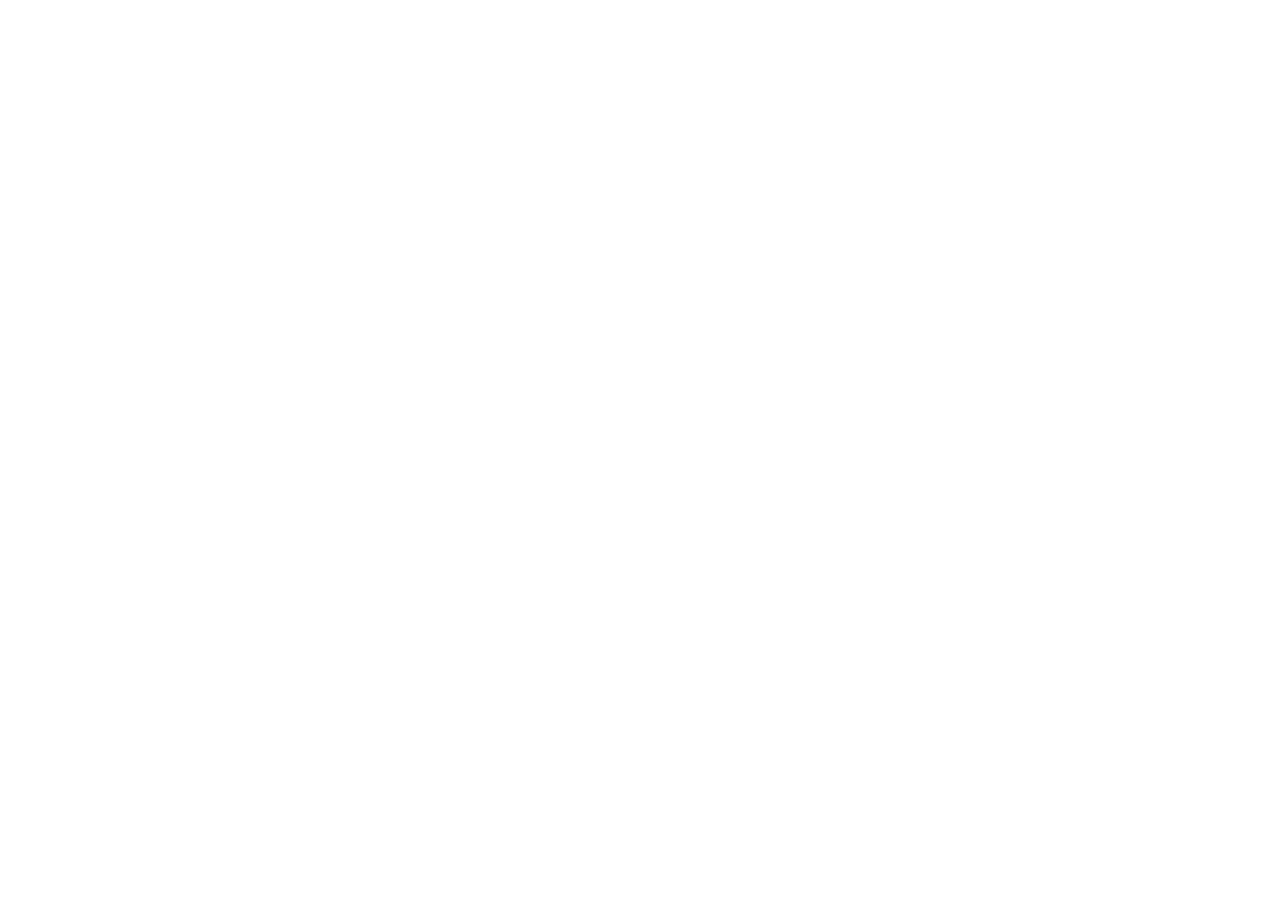
==== album.html @ b668cc01 "star?" ====
<!DOCTYPE html>
<html lang="en">
<head>
    <meta charset="UTF-8">
    <meta name="viewport" content="width=device-width, initial-scale=1.0">
    <title>Home Page</title>
    <style src="assets/css/style.css"></style>
</head>
<body>
    
</body>
</html>
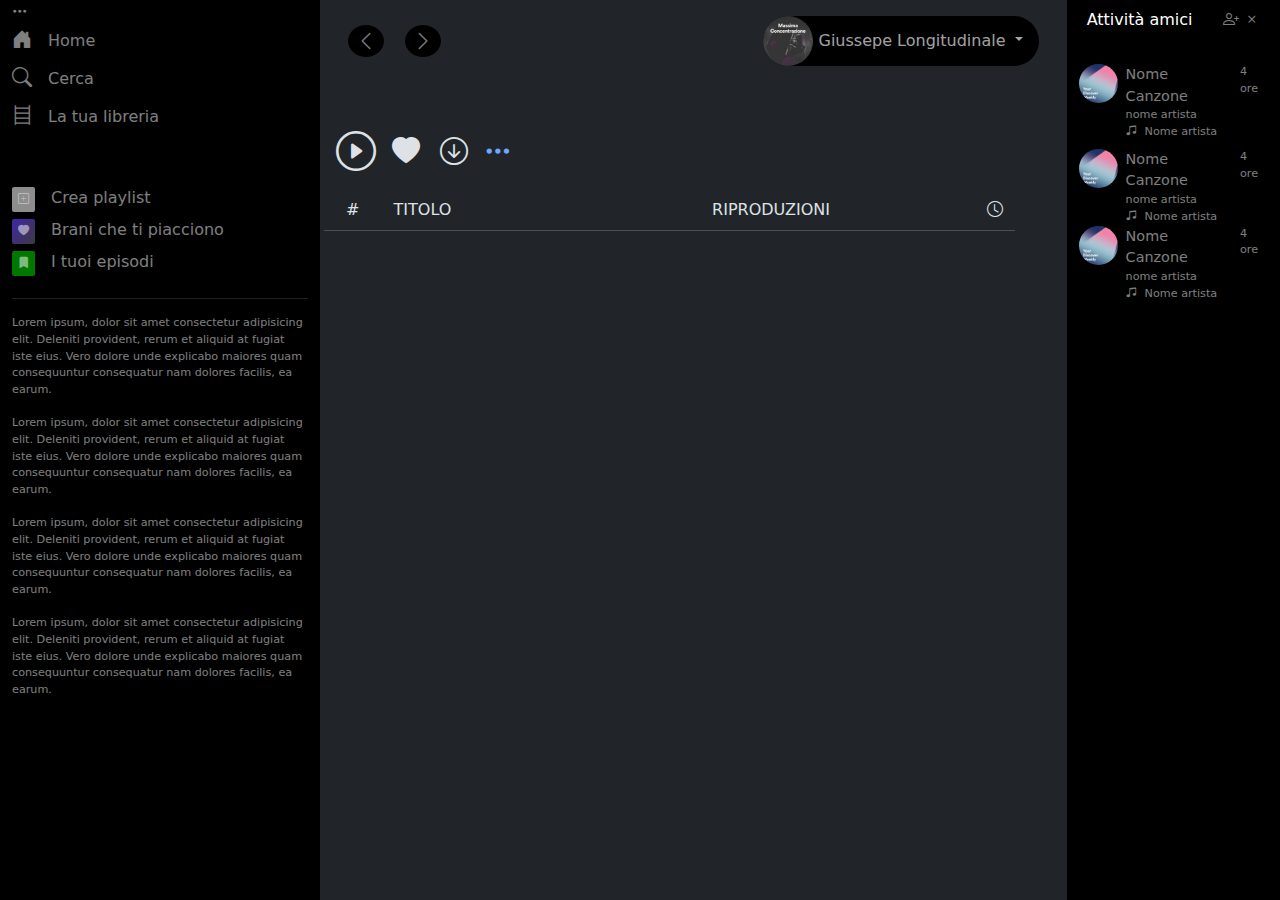
==== commit 52c65167: "push finale" ====
--- a/album.html
+++ b/album.html
@@ -1,12 +1,250 @@
 <!DOCTYPE html>
-<html lang="en">
+<html lang="en" data-bs-theme="dark">
 <head>
     <meta charset="UTF-8">
     <meta name="viewport" content="width=device-width, initial-scale=1.0">
-    <title>Home Page</title>
-    <style src="assets/css/style.css"></style>
+    <title>Album Page</title>
+    <link rel="stylesheet" href="assets/css/style.css"></link>
+    <link rel="stylesheet" href="https://cdn.jsdelivr.net/npm/bootstrap-icons@1.11.2/font/bootstrap-icons.min.css">
+    <script src="assets/js/henry.js"></script>
 </head>
 <body>
-    
-</body>
-</html>+    <div class="container-fluid">
+        <div class="row">
+            <div class="col-sm-3 d-flex flex-column bg-black text-white-50">
+                <i class="bi bi-three-dots"></i>
+
+                <div class="mb-5">
+                    <div class="mb-2">
+                        <a><i class="bi bi-house-door-fill fs-5 me-3"></i>Home</a>
+                    </div>
+                    <div class="mb-2">
+                        <a><i class="bi bi-search fs-5 me-3"></i>Cerca</a>
+                    </div>
+                    <div class="mb-2">
+                        <a><i class="bi bi-bookshelf fs-5 me-3"></i>La tua libreria</a>
+                    </div>
+                </div>
+
+                <div>
+                    <div class="mb-2">
+                        <a><i class="bi bi-plus-square fs-10 me-3 plus"></i>Crea playlist</a>
+                    </div>
+                    <div class="mb-2">
+                        <a><i class="bi bi-heart-fill fs-10 me-3 heart"></i>Brani che ti piacciono</a>
+                    </div>
+                    <div class="mb-2">
+                        <a><i class="bi bi-bookmark-fill fs-10 me-3 bookmark"></i>I tuoi episodi</a>
+                    </div>
+                </div>
+                
+                <hr>
+
+                <div class="overflow-y-scroll bg-black fs-10" style="height: 43vh">
+                    <p>Lorem ipsum, dolor sit amet consectetur adipisicing elit. Deleniti provident, rerum et aliquid at fugiat iste eius. Vero dolore unde explicabo maiores quam consequuntur consequatur nam dolores facilis, ea earum.</p>
+                    <p>Lorem ipsum, dolor sit amet consectetur adipisicing elit. Deleniti provident, rerum et aliquid at fugiat iste eius. Vero dolore unde explicabo maiores quam consequuntur consequatur nam dolores facilis, ea earum.</p>
+                    <p>Lorem ipsum, dolor sit amet consectetur adipisicing elit. Deleniti provident, rerum et aliquid at fugiat iste eius. Vero dolore unde explicabo maiores quam consequuntur consequatur nam dolores facilis, ea earum.</p>
+                    <p>Lorem ipsum, dolor sit amet consectetur adipisicing elit. Deleniti provident, rerum et aliquid at fugiat iste eius. Vero dolore unde explicabo maiores quam consequuntur consequatur nam dolores facilis, ea earum.</p>
+                    <p>Lorem ipsum, dolor sit amet consectetur adipisicing elit. Deleniti provident, rerum et aliquid at fugiat iste eius. Vero dolore unde explicabo maiores quam consequuntur consequatur nam dolores facilis, ea earum.</p>
+                    <p>Lorem ipsum, dolor sit amet consectetur adipisicing elit. Deleniti provident, rerum et aliquid at fugiat iste eius. Vero dolore unde explicabo maiores quam consequuntur consequatur nam dolores facilis, ea earum.</p>
+                </div>
+            </div>
+
+            
+           
+               
+                    
+                
+           
+            
+                    <!-- -------------------COLONNA CENTRALE--------------------------------- -->
+                        
+            <div class="col-md-7 overflow-y-scroll px-3 pt-2 albumArea" style="height: 100vh;">
+                <nav class="navbar navbar-expand-lg bg-transparent position-sticky top-0 z-0 d-none d-md-block">
+                    <div class="container-fluid">
+                        <div>
+                            <a class="navbar-brand" href="#"><i class="bi bi-chevron-left text-white-50 bg-black rounded-circle px-2 py-1"></i></a>
+                            <a class="navbar-brand" href="#"><i class="bi bi-chevron-right text-white-50 bg-black rounded-circle px-2 py-1"></i></a>
+                        </div>
+                        <ul class="navbar-nav">
+                            <li class="nav-item dropdown"> 
+                                <a class="nav-link dropdown-toggle rounded-5 bg-black p-0 pe-3" href="#" role="button" data-bs-toggle="dropdown" aria-expanded="false">
+                                    <img src="assets/imgs/main/image-3.jpg" alt="pfp" class="rounded-5" style="height: 50px; width: 50px;" >
+                                    Giussepe Longitudinale
+                                </a>
+                                <ul class="dropdown-menu bg-dark">
+                                    <li><a class="dropdown-item text-white-50" href="#">Action</a></li>
+                                    <li><a class="dropdown-item text-white-50" href="#">Another action</a></li>
+                                    <li><a class="dropdown-item text-white-50" href="#">Something else here</a></li>
+                                </ul>
+                            </li>   
+                        </ul>
+                    </div>
+                </nav>
+                <div class="albumNameArea row py-3">
+                </div>
+                <div class="d-flex my-3 fs-3 blah align-items-center">
+                    
+                        <i class="bi bi-heart-fill px-1 px-md-3"></i>
+                        <i class="bi bi-arrow-down-circle px-1 pe-md-3"></i>
+
+                        <a href="#" role="button" data-bs-toggle="dropdown" aria-expanded="false" class="d-none d-md-inline"><i class="bi bi-three-dots"></i></a>
+                        <ul class="dropdown-menu">
+                            <li><a class="dropdown-item text-white-50" href="#">Action1</a></li>
+                            <li><a class="dropdown-item text-white-50" href="#">Another action</a></li>
+                            <li><a class="dropdown-item text-white-50" href="#">Something else here</a></li>
+                        </ul>
+                        <a href="#" role="button" data-bs-toggle="dropdown" aria-expanded="false" class="d-md-none"><i class="bi bi-three-dots-vertical me-auto"></i></a>
+                    
+                    
+                        <i class="bi bi-shuffle ms-auto d-md-none pe-1 fs-2"></i>
+                        <i class="bi bi-play-circle order-md-first fs-1"></i>
+                        <i class="bi bi-pause-circle order-md-first d-none fs-1"></i>
+                    
+                </div>
+                <div class="pe-md-5">
+                    <div class="row d-none d-md-flex mb-5 border-bottom border-opacity-25 pb-2">
+                      <div class="col-md-1 text-center">
+                        #
+                      </div>
+                      <div class="col-md-5 ">
+                        TITOLO
+                      </div>
+                      <div class="col-md-3 text-end">
+                        RIPRODUZIONI
+                      </div>
+                      <div class="col-md-3 text-end">
+                        <i class="bi bi-clock"></i>
+                      </div>
+                    </div>
+                    <div class="row align-items-center g-3 songsArea">
+                        <ul class="dropdown-menu bg-body w-25">
+                            <li><a class="dropdown-item text-white-50" href="#">Action2</a></li>
+                            <li><a class="dropdown-item text-white-50" href="#">Another action</a></li>
+                            <li><a class="dropdown-item text-white-50" href="#">Something else here</a></li>
+                        </ul>
+                    </div>
+                </div>
+            </div>
+        
+
+
+                            <!-- ---------------TERZA COLONNA--------------- -->
+                            <div class="col-md-2 d-md-flex d-none flex-column bg-black text-white-50">
+                                <div class="d-flex justify-content-between p-2">
+                                    <p class="text-white">Attività amici</p>
+                                    <div>
+                                        <i class="bi bi-person-plus"></i>
+                                        <i class="bi bi-x"></i>
+                                    </div>
+                                </div>
+                
+                                <!-- -----------BOX AMICI-------------- -->
+                                <div class="d-flex my-2">
+                                    <div>
+                                        <img src="assets/imgs/search/image-1.jpeg" class="img-fluid rounded-circle" width="40px">
+                                    </div>
+                                    <div class="flex-column px-2 fs-10">
+                                        <p class="mb-0 fs-8">Nome Canzone</p>
+                                        <p class="mb-0">nome artista</p>
+                                        <i class="bi bi-music-note-beamed me-2"></i><span>Nome artista</span> 
+                                    </div>
+                                    <p class="fs-10">4 ore</p>
+                                </div>
+                                <div class="d-flex">
+                                    <div>
+                                        <img src="assets/imgs/search/image-1.jpeg" class="img-fluid rounded-circle" width="40px">
+                                    </div>
+                                    <div class="flex-column px-2 fs-10">
+                                        <p class="mb-0 fs-8">Nome Canzone</p>
+                                        <p class="mb-0">nome artista</p>
+                                        <i class="bi bi-music-note-beamed me-2"></i><span>Nome artista</span> 
+                                    </div>
+                                    <p class="fs-10">4 ore</p>
+                                </div>
+                                <div class="d-flex">
+                                    <div>
+                                        <img src="assets/imgs/search/image-1.jpeg" class="img-fluid rounded-circle" width="40px">
+                                    </div>
+                                    <div class="flex-column px-2 fs-10">
+                                        <p class="mb-0 fs-8">Nome Canzone</p>
+                                        <p class="mb-0">nome artista</p>
+                                        <i class="bi bi-music-note-beamed me-2"></i><span>Nome artista</span> 
+                                    </div>
+                                    <p class="fs-10">4 ore</p>
+                                </div>
+                
+                                
+                            </div>
+                        </div>
+                
+                
+
+        <!-- -------------------PLAY BAR INFERIORE--------------------------- -->
+        <div class="playbar row fixed-bottom align-items-center bg-secondary-subtle container-fluid d-none">
+            <div class="col-sm-3">
+                <div class="d-flex align-items-center">
+                        <div class="p-3 ">
+                            <img src="assets/imgs/search/image-1.jpeg" class="img-fluid imageCover" width="60px" height="50px">
+                        </div>
+                        <div class="flex-column p-2">
+                            <p class="m-0 pbCanzone">Nome Canzone</p>
+                            <p class="m-0 pbArtista">nome artista</p>
+                        </div>
+                    <i class="bi bi-heart p-2"></i>
+                </div>
+            </div>
+    
+            <div class="col-sm-6">
+                <div class="text-white align-items-center d-flex justify-content-center fs-3">
+                    <i class="bi bi-shuffle mx-1"></i>
+                    <i class="bi bi-skip-start-fill mx-1"></i>
+                    <i class="bi bi-play-circle mx-1 fs-1"></i>
+                    <i class="bi bi-pause-circle d-none mx-1 fs-1"></i>
+                    <i class="bi bi-skip-end-fill mx-1"></i>
+                    <i class="bi bi-repeat mx-1"></i>
+                </div>
+    
+                <div class="progress-block mb-1 text-white d-flex justify-content-between align-items-center">
+                    <div class="mr-2 songTime">0:00</div>
+                    <div class="progress w-100">
+                    <div aria-valuemax="100" aria-valuemin="0" aria-valuenow="89" class="progress-bar bg-success" role="progressbar" style="width: 44%"></div>
+                    </div>
+                    <div class="mr-2 songLength">2:59</div>
+                </div>
+    
+                
+            </div>
+    
+            <div class="col-sm-3">
+                <div class="d-flex justify-content-end p-2">
+                    <i class="bi bi-mic-fill mx-1"></i>
+                    <i class="bi bi-menu-app mx-1"></i>
+                    <i class="bi bi-pc-display mx-1"></i>
+                    <i class="bi bi-volume-down mx-1"></i>
+                    <!-- barra -->
+                    <div class="progress-block mt-1 text-white d-flex justify-content-between align-items-center w-50">
+    
+                        <div class="progress w-100">
+                        <div aria-valuemax="100" aria-valuemin="0" aria-valuenow="25" class="progress-bar bg-success" role="progressbar"></div>
+                        </div>
+                    </div>
+    
+                    <i class="bi bi-arrows-angle-expand mx-1"></i>
+                </div>
+            </div>
+        </div>  
+        </div>
+        <div class="d-flex justify-content-evenly d-md-none position-sticky bottom-0 z-0 bg-black bg-gradient">
+            <a><i class="bi bi-house-door-fill pe-3 d-block text-center"></i>Home</a>
+            <a><i class="bi bi-search pe-3 d-block text-center"></i>Cerca</a>
+            <a><i class="bi bi-bookshelf pe-3 d-block text-center"></i>La tua libreria</a>
+        </div>
+    
+    
+    <script src="../../bootstrap-5.3.2/dist/js/bootstrap.bundle.min.js"></script>
+    </body>
+    </html>
+            
+    </body>
+    </html>--- a/assets/css/style.css
+++ b/assets/css/style.css
@@ -0,0 +1,11950 @@
+@charset "UTF-8";
+.fs-7 {
+  font-size: 1rem;
+}
+
+.fs-8 {
+  font-size: 0.9rem;
+}
+
+.fs-9 {
+  font-size: 0.8rem;
+}
+
+.fs-10 {
+  font-size: 0.7rem;
+}
+
+.fs-11 {
+  font-size: 0.6rem;
+}
+
+.fs-12 {
+  font-size: 0.5rem;
+}
+
+.heart {
+  background: linear-gradient(to bottom right, #4226a7, rgba(161, 157, 173, 0.368627451));
+  padding: 6px;
+  border-radius: 2px;
+}
+
+.plus {
+  background: #8d8d8d;
+  padding: 6px;
+  border-radius: 2px;
+}
+
+.bookmark {
+  background: #007800;
+  padding: 6px;
+  border-radius: 2px;
+}
+
+.custom {
+  background: rgb(185, 185, 185);
+  background: radial-gradient(ellipse at top right, rgba(91, 91, 91, 0.98) 1%, rgb(0, 0, 0) 60%);
+}
+
+#w-custom {
+  width: 90%;
+}
+
+.custom-shadow {
+  box-shadow: 0px 0px 6px 0px #303030;
+}
+
+.bg-2c {
+  background-color: #2c2c2c;
+}
+
+.mobile-shadow {
+  background: linear-gradient(180deg, rgba(0, 0, 0, 0.6) 0%, rgb(0, 0, 0) 76%);
+}
+
+::-webkit-scrollbar {
+  width: 10px;
+}
+
+/* Track */
+::-webkit-scrollbar-track {
+  box-shadow: inset 0 0 5px transparent;
+}
+
+/* Handle */
+::-webkit-scrollbar-thumb {
+  background: #808080;
+}
+
+/* Handle on hover */
+::-webkit-scrollbar-thumb:hover {
+  background: #717171;
+}
+
+.progress.w-100 {
+  height: 1px;
+}
+
+.corpo-centrale {
+  grid-column-start: 2;
+  grid-column-end: 3;
+  grid-row-start: 1;
+  grid-row-end: 2;
+}
+
+/*!
+ * Bootstrap  v5.3.2 (https://getbootstrap.com/)
+ * Copyright 2011-2023 The Bootstrap Authors
+ * Licensed under MIT (https://github.com/twbs/bootstrap/blob/main/LICENSE)
+ */
+:root,
+[data-bs-theme=light] {
+  --bs-blue: #0d6efd;
+  --bs-indigo: #6610f2;
+  --bs-purple: #6f42c1;
+  --bs-pink: #d63384;
+  --bs-red: #dc3545;
+  --bs-orange: #fd7e14;
+  --bs-yellow: #ffc107;
+  --bs-green: #198754;
+  --bs-teal: #20c997;
+  --bs-cyan: #0dcaf0;
+  --bs-black: #000;
+  --bs-white: #fff;
+  --bs-gray: #6c757d;
+  --bs-gray-dark: #343a40;
+  --bs-gray-100: #f8f9fa;
+  --bs-gray-200: #e9ecef;
+  --bs-gray-300: #dee2e6;
+  --bs-gray-400: #ced4da;
+  --bs-gray-500: #adb5bd;
+  --bs-gray-600: #6c757d;
+  --bs-gray-700: #495057;
+  --bs-gray-800: #343a40;
+  --bs-gray-900: #212529;
+  --bs-primary: #0d6efd;
+  --bs-secondary: #6c757d;
+  --bs-success: #1ed760;
+  --bs-info: #0dcaf0;
+  --bs-warning: #ffc107;
+  --bs-danger: #dc3545;
+  --bs-light: #f8f9fa;
+  --bs-dark: #181818;
+  --bs-primary-rgb: 13, 110, 253;
+  --bs-secondary-rgb: 108, 117, 125;
+  --bs-success-rgb: 30, 215, 96;
+  --bs-info-rgb: 13, 202, 240;
+  --bs-warning-rgb: 255, 193, 7;
+  --bs-danger-rgb: 220, 53, 69;
+  --bs-light-rgb: 248, 249, 250;
+  --bs-dark-rgb: 24, 24, 24;
+  --bs-primary-text-emphasis: #052c65;
+  --bs-secondary-text-emphasis: #2b2f32;
+  --bs-success-text-emphasis: #0c5626;
+  --bs-info-text-emphasis: #055160;
+  --bs-warning-text-emphasis: #664d03;
+  --bs-danger-text-emphasis: #58151c;
+  --bs-light-text-emphasis: #495057;
+  --bs-dark-text-emphasis: #495057;
+  --bs-primary-bg-subtle: #cfe2ff;
+  --bs-secondary-bg-subtle: #e2e3e5;
+  --bs-success-bg-subtle: #d2f7df;
+  --bs-info-bg-subtle: #cff4fc;
+  --bs-warning-bg-subtle: #fff3cd;
+  --bs-danger-bg-subtle: #f8d7da;
+  --bs-light-bg-subtle: #fcfcfd;
+  --bs-dark-bg-subtle: #ced4da;
+  --bs-primary-border-subtle: #9ec5fe;
+  --bs-secondary-border-subtle: #c4c8cb;
+  --bs-success-border-subtle: #a5efbf;
+  --bs-info-border-subtle: #9eeaf9;
+  --bs-warning-border-subtle: #ffe69c;
+  --bs-danger-border-subtle: #f1aeb5;
+  --bs-light-border-subtle: #e9ecef;
+  --bs-dark-border-subtle: #adb5bd;
+  --bs-white-rgb: 255, 255, 255;
+  --bs-black-rgb: 0, 0, 0;
+  --bs-font-sans-serif: system-ui, -apple-system, "Segoe UI", Roboto, "Helvetica Neue", "Noto Sans", "Liberation Sans", Arial, sans-serif, "Apple Color Emoji", "Segoe UI Emoji", "Segoe UI Symbol", "Noto Color Emoji";
+  --bs-font-monospace: SFMono-Regular, Menlo, Monaco, Consolas, "Liberation Mono", "Courier New", monospace;
+  --bs-gradient: linear-gradient(180deg, rgba(255, 255, 255, 0.15), rgba(255, 255, 255, 0));
+  --bs-body-font-family: var(--bs-font-sans-serif);
+  --bs-body-font-size: 1rem;
+  --bs-body-font-weight: 400;
+  --bs-body-line-height: 1.5;
+  --bs-body-color: #212529;
+  --bs-body-color-rgb: 33, 37, 41;
+  --bs-body-bg: #fff;
+  --bs-body-bg-rgb: 255, 255, 255;
+  --bs-emphasis-color: #000;
+  --bs-emphasis-color-rgb: 0, 0, 0;
+  --bs-secondary-color: rgba(33, 37, 41, 0.75);
+  --bs-secondary-color-rgb: 33, 37, 41;
+  --bs-secondary-bg: #e9ecef;
+  --bs-secondary-bg-rgb: 233, 236, 239;
+  --bs-tertiary-color: rgba(33, 37, 41, 0.5);
+  --bs-tertiary-color-rgb: 33, 37, 41;
+  --bs-tertiary-bg: #f8f9fa;
+  --bs-tertiary-bg-rgb: 248, 249, 250;
+  --bs-heading-color: inherit;
+  --bs-link-color: #0d6efd;
+  --bs-link-color-rgb: 13, 110, 253;
+  --bs-link-decoration: underline;
+  --bs-link-hover-color: #0a58ca;
+  --bs-link-hover-color-rgb: 10, 88, 202;
+  --bs-code-color: #d63384;
+  --bs-highlight-color: #212529;
+  --bs-highlight-bg: #fff3cd;
+  --bs-border-width: 1px;
+  --bs-border-style: solid;
+  --bs-border-color: #dee2e6;
+  --bs-border-color-translucent: rgba(0, 0, 0, 0.175);
+  --bs-border-radius: 0.375rem;
+  --bs-border-radius-sm: 0.25rem;
+  --bs-border-radius-lg: 0.5rem;
+  --bs-border-radius-xl: 1rem;
+  --bs-border-radius-xxl: 2rem;
+  --bs-border-radius-2xl: var(--bs-border-radius-xxl);
+  --bs-border-radius-pill: 50rem;
+  --bs-box-shadow: 0 0.5rem 1rem rgba(0, 0, 0, 0.15);
+  --bs-box-shadow-sm: 0 0.125rem 0.25rem rgba(0, 0, 0, 0.075);
+  --bs-box-shadow-lg: 0 1rem 3rem rgba(0, 0, 0, 0.175);
+  --bs-box-shadow-inset: inset 0 1px 2px rgba(0, 0, 0, 0.075);
+  --bs-focus-ring-width: 0.25rem;
+  --bs-focus-ring-opacity: 0.25;
+  --bs-focus-ring-color: rgba(13, 110, 253, 0.25);
+  --bs-form-valid-color: #1ed760;
+  --bs-form-valid-border-color: #1ed760;
+  --bs-form-invalid-color: #dc3545;
+  --bs-form-invalid-border-color: #dc3545;
+}
+
+[data-bs-theme=dark] {
+  color-scheme: dark;
+  --bs-body-color: #dee2e6;
+  --bs-body-color-rgb: 222, 226, 230;
+  --bs-body-bg: #212529;
+  --bs-body-bg-rgb: 33, 37, 41;
+  --bs-emphasis-color: #fff;
+  --bs-emphasis-color-rgb: 255, 255, 255;
+  --bs-secondary-color: rgba(222, 226, 230, 0.75);
+  --bs-secondary-color-rgb: 222, 226, 230;
+  --bs-secondary-bg: #343a40;
+  --bs-secondary-bg-rgb: 52, 58, 64;
+  --bs-tertiary-color: rgba(222, 226, 230, 0.5);
+  --bs-tertiary-color-rgb: 222, 226, 230;
+  --bs-tertiary-bg: #2b3035;
+  --bs-tertiary-bg-rgb: 43, 48, 53;
+  --bs-primary-text-emphasis: #6ea8fe;
+  --bs-secondary-text-emphasis: #a7acb1;
+  --bs-success-text-emphasis: #78e7a0;
+  --bs-info-text-emphasis: #6edff6;
+  --bs-warning-text-emphasis: #ffda6a;
+  --bs-danger-text-emphasis: #ea868f;
+  --bs-light-text-emphasis: #f8f9fa;
+  --bs-dark-text-emphasis: #dee2e6;
+  --bs-primary-bg-subtle: #031633;
+  --bs-secondary-bg-subtle: #161719;
+  --bs-success-bg-subtle: #062b13;
+  --bs-info-bg-subtle: #032830;
+  --bs-warning-bg-subtle: #332701;
+  --bs-danger-bg-subtle: #2c0b0e;
+  --bs-light-bg-subtle: #343a40;
+  --bs-dark-bg-subtle: #1a1d20;
+  --bs-primary-border-subtle: #084298;
+  --bs-secondary-border-subtle: #41464b;
+  --bs-success-border-subtle: #12813a;
+  --bs-info-border-subtle: #087990;
+  --bs-warning-border-subtle: #997404;
+  --bs-danger-border-subtle: #842029;
+  --bs-light-border-subtle: #495057;
+  --bs-dark-border-subtle: #343a40;
+  --bs-heading-color: inherit;
+  --bs-link-color: #6ea8fe;
+  --bs-link-hover-color: #8bb9fe;
+  --bs-link-color-rgb: 110, 168, 254;
+  --bs-link-hover-color-rgb: 139, 185, 254;
+  --bs-code-color: #e685b5;
+  --bs-highlight-color: #dee2e6;
+  --bs-highlight-bg: #664d03;
+  --bs-border-color: #495057;
+  --bs-border-color-translucent: rgba(255, 255, 255, 0.15);
+  --bs-form-valid-color: #75b798;
+  --bs-form-valid-border-color: #75b798;
+  --bs-form-invalid-color: #ea868f;
+  --bs-form-invalid-border-color: #ea868f;
+}
+
+*,
+*::before,
+*::after {
+  box-sizing: border-box;
+}
+
+@media (prefers-reduced-motion: no-preference) {
+  :root {
+    scroll-behavior: smooth;
+  }
+}
+
+body {
+  margin: 0;
+  font-family: var(--bs-body-font-family);
+  font-size: var(--bs-body-font-size);
+  font-weight: var(--bs-body-font-weight);
+  line-height: var(--bs-body-line-height);
+  color: var(--bs-body-color);
+  text-align: var(--bs-body-text-align);
+  background-color: var(--bs-body-bg);
+  -webkit-text-size-adjust: 100%;
+  -webkit-tap-highlight-color: rgba(0, 0, 0, 0);
+}
+
+hr {
+  margin: 1rem 0;
+  color: inherit;
+  border: 0;
+  border-top: var(--bs-border-width) solid;
+  opacity: 0.25;
+}
+
+h6, .h6, h5, .h5, h4, .h4, h3, .h3, h2, .h2, h1, .h1 {
+  margin-top: 0;
+  margin-bottom: 0.5rem;
+  font-weight: 500;
+  line-height: 1.2;
+  color: var(--bs-heading-color);
+}
+
+h1, .h1 {
+  font-size: calc(1.375rem + 1.5vw);
+}
+@media (min-width: 1200px) {
+  h1, .h1 {
+    font-size: 2.5rem;
+  }
+}
+
+h2, .h2 {
+  font-size: calc(1.325rem + 0.9vw);
+}
+@media (min-width: 1200px) {
+  h2, .h2 {
+    font-size: 2rem;
+  }
+}
+
+h3, .h3 {
+  font-size: calc(1.3rem + 0.6vw);
+}
+@media (min-width: 1200px) {
+  h3, .h3 {
+    font-size: 1.75rem;
+  }
+}
+
+h4, .h4 {
+  font-size: calc(1.275rem + 0.3vw);
+}
+@media (min-width: 1200px) {
+  h4, .h4 {
+    font-size: 1.5rem;
+  }
+}
+
+h5, .h5 {
+  font-size: 1.25rem;
+}
+
+h6, .h6 {
+  font-size: 1rem;
+}
+
+p {
+  margin-top: 0;
+  margin-bottom: 1rem;
+}
+
+abbr[title] {
+  text-decoration: underline dotted;
+  cursor: help;
+  text-decoration-skip-ink: none;
+}
+
+address {
+  margin-bottom: 1rem;
+  font-style: normal;
+  line-height: inherit;
+}
+
+ol,
+ul {
+  padding-left: 2rem;
+}
+
+ol,
+ul,
+dl {
+  margin-top: 0;
+  margin-bottom: 1rem;
+}
+
+ol ol,
+ul ul,
+ol ul,
+ul ol {
+  margin-bottom: 0;
+}
+
+dt {
+  font-weight: 700;
+}
+
+dd {
+  margin-bottom: 0.5rem;
+  margin-left: 0;
+}
+
+blockquote {
+  margin: 0 0 1rem;
+}
+
+b,
+strong {
+  font-weight: bolder;
+}
+
+small, .small {
+  font-size: 0.875em;
+}
+
+mark, .mark {
+  padding: 0.1875em;
+  color: var(--bs-highlight-color);
+  background-color: var(--bs-highlight-bg);
+}
+
+sub,
+sup {
+  position: relative;
+  font-size: 0.75em;
+  line-height: 0;
+  vertical-align: baseline;
+}
+
+sub {
+  bottom: -0.25em;
+}
+
+sup {
+  top: -0.5em;
+}
+
+a {
+  color: rgba(var(--bs-link-color-rgb), var(--bs-link-opacity, 1));
+  text-decoration: underline;
+}
+a:hover {
+  --bs-link-color-rgb: var(--bs-link-hover-color-rgb);
+}
+
+a:not([href]):not([class]), a:not([href]):not([class]):hover {
+  color: inherit;
+  text-decoration: none;
+}
+
+pre,
+code,
+kbd,
+samp {
+  font-family: var(--bs-font-monospace);
+  font-size: 1em;
+}
+
+pre {
+  display: block;
+  margin-top: 0;
+  margin-bottom: 1rem;
+  overflow: auto;
+  font-size: 0.875em;
+}
+pre code {
+  font-size: inherit;
+  color: inherit;
+  word-break: normal;
+}
+
+code {
+  font-size: 0.875em;
+  color: var(--bs-code-color);
+  word-wrap: break-word;
+}
+a > code {
+  color: inherit;
+}
+
+kbd {
+  padding: 0.1875rem 0.375rem;
+  font-size: 0.875em;
+  color: var(--bs-body-bg);
+  background-color: var(--bs-body-color);
+  border-radius: 0.25rem;
+}
+kbd kbd {
+  padding: 0;
+  font-size: 1em;
+}
+
+figure {
+  margin: 0 0 1rem;
+}
+
+img,
+svg {
+  vertical-align: middle;
+}
+
+table {
+  caption-side: bottom;
+  border-collapse: collapse;
+}
+
+caption {
+  padding-top: 0.5rem;
+  padding-bottom: 0.5rem;
+  color: var(--bs-secondary-color);
+  text-align: left;
+}
+
+th {
+  text-align: inherit;
+  text-align: -webkit-match-parent;
+}
+
+thead,
+tbody,
+tfoot,
+tr,
+td,
+th {
+  border-color: inherit;
+  border-style: solid;
+  border-width: 0;
+}
+
+label {
+  display: inline-block;
+}
+
+button {
+  border-radius: 0;
+}
+
+button:focus:not(:focus-visible) {
+  outline: 0;
+}
+
+input,
+button,
+select,
+optgroup,
+textarea {
+  margin: 0;
+  font-family: inherit;
+  font-size: inherit;
+  line-height: inherit;
+}
+
+button,
+select {
+  text-transform: none;
+}
+
+[role=button] {
+  cursor: pointer;
+}
+
+select {
+  word-wrap: normal;
+}
+select:disabled {
+  opacity: 1;
+}
+
+[list]:not([type=date]):not([type=datetime-local]):not([type=month]):not([type=week]):not([type=time])::-webkit-calendar-picker-indicator {
+  display: none !important;
+}
+
+button,
+[type=button],
+[type=reset],
+[type=submit] {
+  -webkit-appearance: button;
+}
+button:not(:disabled),
+[type=button]:not(:disabled),
+[type=reset]:not(:disabled),
+[type=submit]:not(:disabled) {
+  cursor: pointer;
+}
+
+::-moz-focus-inner {
+  padding: 0;
+  border-style: none;
+}
+
+textarea {
+  resize: vertical;
+}
+
+fieldset {
+  min-width: 0;
+  padding: 0;
+  margin: 0;
+  border: 0;
+}
+
+legend {
+  float: left;
+  width: 100%;
+  padding: 0;
+  margin-bottom: 0.5rem;
+  font-size: calc(1.275rem + 0.3vw);
+  line-height: inherit;
+}
+@media (min-width: 1200px) {
+  legend {
+    font-size: 1.5rem;
+  }
+}
+legend + * {
+  clear: left;
+}
+
+::-webkit-datetime-edit-fields-wrapper,
+::-webkit-datetime-edit-text,
+::-webkit-datetime-edit-minute,
+::-webkit-datetime-edit-hour-field,
+::-webkit-datetime-edit-day-field,
+::-webkit-datetime-edit-month-field,
+::-webkit-datetime-edit-year-field {
+  padding: 0;
+}
+
+::-webkit-inner-spin-button {
+  height: auto;
+}
+
+[type=search] {
+  -webkit-appearance: textfield;
+  outline-offset: -2px;
+}
+
+/* rtl:raw:
+[type="tel"],
+[type="url"],
+[type="email"],
+[type="number"] {
+  direction: ltr;
+}
+*/
+::-webkit-search-decoration {
+  -webkit-appearance: none;
+}
+
+::-webkit-color-swatch-wrapper {
+  padding: 0;
+}
+
+::file-selector-button {
+  font: inherit;
+  -webkit-appearance: button;
+}
+
+output {
+  display: inline-block;
+}
+
+iframe {
+  border: 0;
+}
+
+summary {
+  display: list-item;
+  cursor: pointer;
+}
+
+progress {
+  vertical-align: baseline;
+}
+
+[hidden] {
+  display: none !important;
+}
+
+.lead {
+  font-size: 1.25rem;
+  font-weight: 300;
+}
+
+.display-1 {
+  font-size: calc(1.625rem + 4.5vw);
+  font-weight: 300;
+  line-height: 1.2;
+}
+@media (min-width: 1200px) {
+  .display-1 {
+    font-size: 5rem;
+  }
+}
+
+.display-2 {
+  font-size: calc(1.575rem + 3.9vw);
+  font-weight: 300;
+  line-height: 1.2;
+}
+@media (min-width: 1200px) {
+  .display-2 {
+    font-size: 4.5rem;
+  }
+}
+
+.display-3 {
+  font-size: calc(1.525rem + 3.3vw);
+  font-weight: 300;
+  line-height: 1.2;
+}
+@media (min-width: 1200px) {
+  .display-3 {
+    font-size: 4rem;
+  }
+}
+
+.display-4 {
+  font-size: calc(1.475rem + 2.7vw);
+  font-weight: 300;
+  line-height: 1.2;
+}
+@media (min-width: 1200px) {
+  .display-4 {
+    font-size: 3.5rem;
+  }
+}
+
+.display-5 {
+  font-size: calc(1.425rem + 2.1vw);
+  font-weight: 300;
+  line-height: 1.2;
+}
+@media (min-width: 1200px) {
+  .display-5 {
+    font-size: 3rem;
+  }
+}
+
+.display-6 {
+  font-size: calc(1.375rem + 1.5vw);
+  font-weight: 300;
+  line-height: 1.2;
+}
+@media (min-width: 1200px) {
+  .display-6 {
+    font-size: 2.5rem;
+  }
+}
+
+.list-unstyled {
+  padding-left: 0;
+  list-style: none;
+}
+
+.list-inline {
+  padding-left: 0;
+  list-style: none;
+}
+
+.list-inline-item {
+  display: inline-block;
+}
+.list-inline-item:not(:last-child) {
+  margin-right: 0.5rem;
+}
+
+.initialism {
+  font-size: 0.875em;
+  text-transform: uppercase;
+}
+
+.blockquote {
+  margin-bottom: 1rem;
+  font-size: 1.25rem;
+}
+.blockquote > :last-child {
+  margin-bottom: 0;
+}
+
+.blockquote-footer {
+  margin-top: -1rem;
+  margin-bottom: 1rem;
+  font-size: 0.875em;
+  color: #6c757d;
+}
+.blockquote-footer::before {
+  content: "— ";
+}
+
+.img-fluid {
+  max-width: 100%;
+  height: auto;
+}
+
+.img-thumbnail {
+  padding: 0.25rem;
+  background-color: var(--bs-body-bg);
+  border: var(--bs-border-width) solid var(--bs-border-color);
+  border-radius: var(--bs-border-radius);
+  max-width: 100%;
+  height: auto;
+}
+
+.figure {
+  display: inline-block;
+}
+
+.figure-img {
+  margin-bottom: 0.5rem;
+  line-height: 1;
+}
+
+.figure-caption {
+  font-size: 0.875em;
+  color: var(--bs-secondary-color);
+}
+
+.container,
+.container-fluid,
+.container-xxl,
+.container-xl,
+.container-lg,
+.container-md,
+.container-sm {
+  --bs-gutter-x: 1.5rem;
+  --bs-gutter-y: 0;
+  width: 100%;
+  padding-right: calc(var(--bs-gutter-x) * 0.5);
+  padding-left: calc(var(--bs-gutter-x) * 0.5);
+  margin-right: auto;
+  margin-left: auto;
+}
+
+@media (min-width: 576px) {
+  .container-sm, .container {
+    max-width: 540px;
+  }
+}
+@media (min-width: 768px) {
+  .container-md, .container-sm, .container {
+    max-width: 720px;
+  }
+}
+@media (min-width: 992px) {
+  .container-lg, .container-md, .container-sm, .container {
+    max-width: 960px;
+  }
+}
+@media (min-width: 1200px) {
+  .container-xl, .container-lg, .container-md, .container-sm, .container {
+    max-width: 1140px;
+  }
+}
+@media (min-width: 1400px) {
+  .container-xxl, .container-xl, .container-lg, .container-md, .container-sm, .container {
+    max-width: 1320px;
+  }
+}
+:root {
+  --bs-breakpoint-xs: 0;
+  --bs-breakpoint-sm: 576px;
+  --bs-breakpoint-md: 768px;
+  --bs-breakpoint-lg: 992px;
+  --bs-breakpoint-xl: 1200px;
+  --bs-breakpoint-xxl: 1400px;
+}
+
+.row {
+  --bs-gutter-x: 1.5rem;
+  --bs-gutter-y: 0;
+  display: flex;
+  flex-wrap: wrap;
+  margin-top: calc(-1 * var(--bs-gutter-y));
+  margin-right: calc(-0.5 * var(--bs-gutter-x));
+  margin-left: calc(-0.5 * var(--bs-gutter-x));
+}
+.row > * {
+  flex-shrink: 0;
+  width: 100%;
+  max-width: 100%;
+  padding-right: calc(var(--bs-gutter-x) * 0.5);
+  padding-left: calc(var(--bs-gutter-x) * 0.5);
+  margin-top: var(--bs-gutter-y);
+}
+
+.col {
+  flex: 1 0 0%;
+}
+
+.row-cols-auto > * {
+  flex: 0 0 auto;
+  width: auto;
+}
+
+.row-cols-1 > * {
+  flex: 0 0 auto;
+  width: 100%;
+}
+
+.row-cols-2 > * {
+  flex: 0 0 auto;
+  width: 50%;
+}
+
+.row-cols-3 > * {
+  flex: 0 0 auto;
+  width: 33.33333333%;
+}
+
+.row-cols-4 > * {
+  flex: 0 0 auto;
+  width: 25%;
+}
+
+.row-cols-5 > * {
+  flex: 0 0 auto;
+  width: 20%;
+}
+
+.row-cols-6 > * {
+  flex: 0 0 auto;
+  width: 16.66666667%;
+}
+
+.col-auto {
+  flex: 0 0 auto;
+  width: auto;
+}
+
+.col-1 {
+  flex: 0 0 auto;
+  width: 8.33333333%;
+}
+
+.col-2 {
+  flex: 0 0 auto;
+  width: 16.66666667%;
+}
+
+.col-3 {
+  flex: 0 0 auto;
+  width: 25%;
+}
+
+.col-4 {
+  flex: 0 0 auto;
+  width: 33.33333333%;
+}
+
+.col-5 {
+  flex: 0 0 auto;
+  width: 41.66666667%;
+}
+
+.col-6 {
+  flex: 0 0 auto;
+  width: 50%;
+}
+
+.col-7 {
+  flex: 0 0 auto;
+  width: 58.33333333%;
+}
+
+.col-8 {
+  flex: 0 0 auto;
+  width: 66.66666667%;
+}
+
+.col-9 {
+  flex: 0 0 auto;
+  width: 75%;
+}
+
+.col-10 {
+  flex: 0 0 auto;
+  width: 83.33333333%;
+}
+
+.col-11 {
+  flex: 0 0 auto;
+  width: 91.66666667%;
+}
+
+.col-12 {
+  flex: 0 0 auto;
+  width: 100%;
+}
+
+.offset-1 {
+  margin-left: 8.33333333%;
+}
+
+.offset-2 {
+  margin-left: 16.66666667%;
+}
+
+.offset-3 {
+  margin-left: 25%;
+}
+
+.offset-4 {
+  margin-left: 33.33333333%;
+}
+
+.offset-5 {
+  margin-left: 41.66666667%;
+}
+
+.offset-6 {
+  margin-left: 50%;
+}
+
+.offset-7 {
+  margin-left: 58.33333333%;
+}
+
+.offset-8 {
+  margin-left: 66.66666667%;
+}
+
+.offset-9 {
+  margin-left: 75%;
+}
+
+.offset-10 {
+  margin-left: 83.33333333%;
+}
+
+.offset-11 {
+  margin-left: 91.66666667%;
+}
+
+.g-0,
+.gx-0 {
+  --bs-gutter-x: 0;
+}
+
+.g-0,
+.gy-0 {
+  --bs-gutter-y: 0;
+}
+
+.g-1,
+.gx-1 {
+  --bs-gutter-x: 0.25rem;
+}
+
+.g-1,
+.gy-1 {
+  --bs-gutter-y: 0.25rem;
+}
+
+.g-2,
+.gx-2 {
+  --bs-gutter-x: 0.5rem;
+}
+
+.g-2,
+.gy-2 {
+  --bs-gutter-y: 0.5rem;
+}
+
+.g-3,
+.gx-3 {
+  --bs-gutter-x: 1rem;
+}
+
+.g-3,
+.gy-3 {
+  --bs-gutter-y: 1rem;
+}
+
+.g-4,
+.gx-4 {
+  --bs-gutter-x: 1.5rem;
+}
+
+.g-4,
+.gy-4 {
+  --bs-gutter-y: 1.5rem;
+}
+
+.g-5,
+.gx-5 {
+  --bs-gutter-x: 3rem;
+}
+
+.g-5,
+.gy-5 {
+  --bs-gutter-y: 3rem;
+}
+
+@media (min-width: 576px) {
+  .col-sm {
+    flex: 1 0 0%;
+  }
+  .row-cols-sm-auto > * {
+    flex: 0 0 auto;
+    width: auto;
+  }
+  .row-cols-sm-1 > * {
+    flex: 0 0 auto;
+    width: 100%;
+  }
+  .row-cols-sm-2 > * {
+    flex: 0 0 auto;
+    width: 50%;
+  }
+  .row-cols-sm-3 > * {
+    flex: 0 0 auto;
+    width: 33.33333333%;
+  }
+  .row-cols-sm-4 > * {
+    flex: 0 0 auto;
+    width: 25%;
+  }
+  .row-cols-sm-5 > * {
+    flex: 0 0 auto;
+    width: 20%;
+  }
+  .row-cols-sm-6 > * {
+    flex: 0 0 auto;
+    width: 16.66666667%;
+  }
+  .col-sm-auto {
+    flex: 0 0 auto;
+    width: auto;
+  }
+  .col-sm-1 {
+    flex: 0 0 auto;
+    width: 8.33333333%;
+  }
+  .col-sm-2 {
+    flex: 0 0 auto;
+    width: 16.66666667%;
+  }
+  .col-sm-3 {
+    flex: 0 0 auto;
+    width: 25%;
+  }
+  .col-sm-4 {
+    flex: 0 0 auto;
+    width: 33.33333333%;
+  }
+  .col-sm-5 {
+    flex: 0 0 auto;
+    width: 41.66666667%;
+  }
+  .col-sm-6 {
+    flex: 0 0 auto;
+    width: 50%;
+  }
+  .col-sm-7 {
+    flex: 0 0 auto;
+    width: 58.33333333%;
+  }
+  .col-sm-8 {
+    flex: 0 0 auto;
+    width: 66.66666667%;
+  }
+  .col-sm-9 {
+    flex: 0 0 auto;
+    width: 75%;
+  }
+  .col-sm-10 {
+    flex: 0 0 auto;
+    width: 83.33333333%;
+  }
+  .col-sm-11 {
+    flex: 0 0 auto;
+    width: 91.66666667%;
+  }
+  .col-sm-12 {
+    flex: 0 0 auto;
+    width: 100%;
+  }
+  .offset-sm-0 {
+    margin-left: 0;
+  }
+  .offset-sm-1 {
+    margin-left: 8.33333333%;
+  }
+  .offset-sm-2 {
+    margin-left: 16.66666667%;
+  }
+  .offset-sm-3 {
+    margin-left: 25%;
+  }
+  .offset-sm-4 {
+    margin-left: 33.33333333%;
+  }
+  .offset-sm-5 {
+    margin-left: 41.66666667%;
+  }
+  .offset-sm-6 {
+    margin-left: 50%;
+  }
+  .offset-sm-7 {
+    margin-left: 58.33333333%;
+  }
+  .offset-sm-8 {
+    margin-left: 66.66666667%;
+  }
+  .offset-sm-9 {
+    margin-left: 75%;
+  }
+  .offset-sm-10 {
+    margin-left: 83.33333333%;
+  }
+  .offset-sm-11 {
+    margin-left: 91.66666667%;
+  }
+  .g-sm-0,
+  .gx-sm-0 {
+    --bs-gutter-x: 0;
+  }
+  .g-sm-0,
+  .gy-sm-0 {
+    --bs-gutter-y: 0;
+  }
+  .g-sm-1,
+  .gx-sm-1 {
+    --bs-gutter-x: 0.25rem;
+  }
+  .g-sm-1,
+  .gy-sm-1 {
+    --bs-gutter-y: 0.25rem;
+  }
+  .g-sm-2,
+  .gx-sm-2 {
+    --bs-gutter-x: 0.5rem;
+  }
+  .g-sm-2,
+  .gy-sm-2 {
+    --bs-gutter-y: 0.5rem;
+  }
+  .g-sm-3,
+  .gx-sm-3 {
+    --bs-gutter-x: 1rem;
+  }
+  .g-sm-3,
+  .gy-sm-3 {
+    --bs-gutter-y: 1rem;
+  }
+  .g-sm-4,
+  .gx-sm-4 {
+    --bs-gutter-x: 1.5rem;
+  }
+  .g-sm-4,
+  .gy-sm-4 {
+    --bs-gutter-y: 1.5rem;
+  }
+  .g-sm-5,
+  .gx-sm-5 {
+    --bs-gutter-x: 3rem;
+  }
+  .g-sm-5,
+  .gy-sm-5 {
+    --bs-gutter-y: 3rem;
+  }
+}
+@media (min-width: 768px) {
+  .col-md {
+    flex: 1 0 0%;
+  }
+  .row-cols-md-auto > * {
+    flex: 0 0 auto;
+    width: auto;
+  }
+  .row-cols-md-1 > * {
+    flex: 0 0 auto;
+    width: 100%;
+  }
+  .row-cols-md-2 > * {
+    flex: 0 0 auto;
+    width: 50%;
+  }
+  .row-cols-md-3 > * {
+    flex: 0 0 auto;
+    width: 33.33333333%;
+  }
+  .row-cols-md-4 > * {
+    flex: 0 0 auto;
+    width: 25%;
+  }
+  .row-cols-md-5 > * {
+    flex: 0 0 auto;
+    width: 20%;
+  }
+  .row-cols-md-6 > * {
+    flex: 0 0 auto;
+    width: 16.66666667%;
+  }
+  .col-md-auto {
+    flex: 0 0 auto;
+    width: auto;
+  }
+  .col-md-1 {
+    flex: 0 0 auto;
+    width: 8.33333333%;
+  }
+  .col-md-2 {
+    flex: 0 0 auto;
+    width: 16.66666667%;
+  }
+  .col-md-3 {
+    flex: 0 0 auto;
+    width: 25%;
+  }
+  .col-md-4 {
+    flex: 0 0 auto;
+    width: 33.33333333%;
+  }
+  .col-md-5 {
+    flex: 0 0 auto;
+    width: 41.66666667%;
+  }
+  .col-md-6 {
+    flex: 0 0 auto;
+    width: 50%;
+  }
+  .col-md-7 {
+    flex: 0 0 auto;
+    width: 58.33333333%;
+  }
+  .col-md-8 {
+    flex: 0 0 auto;
+    width: 66.66666667%;
+  }
+  .col-md-9 {
+    flex: 0 0 auto;
+    width: 75%;
+  }
+  .col-md-10 {
+    flex: 0 0 auto;
+    width: 83.33333333%;
+  }
+  .col-md-11 {
+    flex: 0 0 auto;
+    width: 91.66666667%;
+  }
+  .col-md-12 {
+    flex: 0 0 auto;
+    width: 100%;
+  }
+  .offset-md-0 {
+    margin-left: 0;
+  }
+  .offset-md-1 {
+    margin-left: 8.33333333%;
+  }
+  .offset-md-2 {
+    margin-left: 16.66666667%;
+  }
+  .offset-md-3 {
+    margin-left: 25%;
+  }
+  .offset-md-4 {
+    margin-left: 33.33333333%;
+  }
+  .offset-md-5 {
+    margin-left: 41.66666667%;
+  }
+  .offset-md-6 {
+    margin-left: 50%;
+  }
+  .offset-md-7 {
+    margin-left: 58.33333333%;
+  }
+  .offset-md-8 {
+    margin-left: 66.66666667%;
+  }
+  .offset-md-9 {
+    margin-left: 75%;
+  }
+  .offset-md-10 {
+    margin-left: 83.33333333%;
+  }
+  .offset-md-11 {
+    margin-left: 91.66666667%;
+  }
+  .g-md-0,
+  .gx-md-0 {
+    --bs-gutter-x: 0;
+  }
+  .g-md-0,
+  .gy-md-0 {
+    --bs-gutter-y: 0;
+  }
+  .g-md-1,
+  .gx-md-1 {
+    --bs-gutter-x: 0.25rem;
+  }
+  .g-md-1,
+  .gy-md-1 {
+    --bs-gutter-y: 0.25rem;
+  }
+  .g-md-2,
+  .gx-md-2 {
+    --bs-gutter-x: 0.5rem;
+  }
+  .g-md-2,
+  .gy-md-2 {
+    --bs-gutter-y: 0.5rem;
+  }
+  .g-md-3,
+  .gx-md-3 {
+    --bs-gutter-x: 1rem;
+  }
+  .g-md-3,
+  .gy-md-3 {
+    --bs-gutter-y: 1rem;
+  }
+  .g-md-4,
+  .gx-md-4 {
+    --bs-gutter-x: 1.5rem;
+  }
+  .g-md-4,
+  .gy-md-4 {
+    --bs-gutter-y: 1.5rem;
+  }
+  .g-md-5,
+  .gx-md-5 {
+    --bs-gutter-x: 3rem;
+  }
+  .g-md-5,
+  .gy-md-5 {
+    --bs-gutter-y: 3rem;
+  }
+}
+@media (min-width: 992px) {
+  .col-lg {
+    flex: 1 0 0%;
+  }
+  .row-cols-lg-auto > * {
+    flex: 0 0 auto;
+    width: auto;
+  }
+  .row-cols-lg-1 > * {
+    flex: 0 0 auto;
+    width: 100%;
+  }
+  .row-cols-lg-2 > * {
+    flex: 0 0 auto;
+    width: 50%;
+  }
+  .row-cols-lg-3 > * {
+    flex: 0 0 auto;
+    width: 33.33333333%;
+  }
+  .row-cols-lg-4 > * {
+    flex: 0 0 auto;
+    width: 25%;
+  }
+  .row-cols-lg-5 > * {
+    flex: 0 0 auto;
+    width: 20%;
+  }
+  .row-cols-lg-6 > * {
+    flex: 0 0 auto;
+    width: 16.66666667%;
+  }
+  .col-lg-auto {
+    flex: 0 0 auto;
+    width: auto;
+  }
+  .col-lg-1 {
+    flex: 0 0 auto;
+    width: 8.33333333%;
+  }
+  .col-lg-2 {
+    flex: 0 0 auto;
+    width: 16.66666667%;
+  }
+  .col-lg-3 {
+    flex: 0 0 auto;
+    width: 25%;
+  }
+  .col-lg-4 {
+    flex: 0 0 auto;
+    width: 33.33333333%;
+  }
+  .col-lg-5 {
+    flex: 0 0 auto;
+    width: 41.66666667%;
+  }
+  .col-lg-6 {
+    flex: 0 0 auto;
+    width: 50%;
+  }
+  .col-lg-7 {
+    flex: 0 0 auto;
+    width: 58.33333333%;
+  }
+  .col-lg-8 {
+    flex: 0 0 auto;
+    width: 66.66666667%;
+  }
+  .col-lg-9 {
+    flex: 0 0 auto;
+    width: 75%;
+  }
+  .col-lg-10 {
+    flex: 0 0 auto;
+    width: 83.33333333%;
+  }
+  .col-lg-11 {
+    flex: 0 0 auto;
+    width: 91.66666667%;
+  }
+  .col-lg-12 {
+    flex: 0 0 auto;
+    width: 100%;
+  }
+  .offset-lg-0 {
+    margin-left: 0;
+  }
+  .offset-lg-1 {
+    margin-left: 8.33333333%;
+  }
+  .offset-lg-2 {
+    margin-left: 16.66666667%;
+  }
+  .offset-lg-3 {
+    margin-left: 25%;
+  }
+  .offset-lg-4 {
+    margin-left: 33.33333333%;
+  }
+  .offset-lg-5 {
+    margin-left: 41.66666667%;
+  }
+  .offset-lg-6 {
+    margin-left: 50%;
+  }
+  .offset-lg-7 {
+    margin-left: 58.33333333%;
+  }
+  .offset-lg-8 {
+    margin-left: 66.66666667%;
+  }
+  .offset-lg-9 {
+    margin-left: 75%;
+  }
+  .offset-lg-10 {
+    margin-left: 83.33333333%;
+  }
+  .offset-lg-11 {
+    margin-left: 91.66666667%;
+  }
+  .g-lg-0,
+  .gx-lg-0 {
+    --bs-gutter-x: 0;
+  }
+  .g-lg-0,
+  .gy-lg-0 {
+    --bs-gutter-y: 0;
+  }
+  .g-lg-1,
+  .gx-lg-1 {
+    --bs-gutter-x: 0.25rem;
+  }
+  .g-lg-1,
+  .gy-lg-1 {
+    --bs-gutter-y: 0.25rem;
+  }
+  .g-lg-2,
+  .gx-lg-2 {
+    --bs-gutter-x: 0.5rem;
+  }
+  .g-lg-2,
+  .gy-lg-2 {
+    --bs-gutter-y: 0.5rem;
+  }
+  .g-lg-3,
+  .gx-lg-3 {
+    --bs-gutter-x: 1rem;
+  }
+  .g-lg-3,
+  .gy-lg-3 {
+    --bs-gutter-y: 1rem;
+  }
+  .g-lg-4,
+  .gx-lg-4 {
+    --bs-gutter-x: 1.5rem;
+  }
+  .g-lg-4,
+  .gy-lg-4 {
+    --bs-gutter-y: 1.5rem;
+  }
+  .g-lg-5,
+  .gx-lg-5 {
+    --bs-gutter-x: 3rem;
+  }
+  .g-lg-5,
+  .gy-lg-5 {
+    --bs-gutter-y: 3rem;
+  }
+}
+@media (min-width: 1200px) {
+  .col-xl {
+    flex: 1 0 0%;
+  }
+  .row-cols-xl-auto > * {
+    flex: 0 0 auto;
+    width: auto;
+  }
+  .row-cols-xl-1 > * {
+    flex: 0 0 auto;
+    width: 100%;
+  }
+  .row-cols-xl-2 > * {
+    flex: 0 0 auto;
+    width: 50%;
+  }
+  .row-cols-xl-3 > * {
+    flex: 0 0 auto;
+    width: 33.33333333%;
+  }
+  .row-cols-xl-4 > * {
+    flex: 0 0 auto;
+    width: 25%;
+  }
+  .row-cols-xl-5 > * {
+    flex: 0 0 auto;
+    width: 20%;
+  }
+  .row-cols-xl-6 > * {
+    flex: 0 0 auto;
+    width: 16.66666667%;
+  }
+  .col-xl-auto {
+    flex: 0 0 auto;
+    width: auto;
+  }
+  .col-xl-1 {
+    flex: 0 0 auto;
+    width: 8.33333333%;
+  }
+  .col-xl-2 {
+    flex: 0 0 auto;
+    width: 16.66666667%;
+  }
+  .col-xl-3 {
+    flex: 0 0 auto;
+    width: 25%;
+  }
+  .col-xl-4 {
+    flex: 0 0 auto;
+    width: 33.33333333%;
+  }
+  .col-xl-5 {
+    flex: 0 0 auto;
+    width: 41.66666667%;
+  }
+  .col-xl-6 {
+    flex: 0 0 auto;
+    width: 50%;
+  }
+  .col-xl-7 {
+    flex: 0 0 auto;
+    width: 58.33333333%;
+  }
+  .col-xl-8 {
+    flex: 0 0 auto;
+    width: 66.66666667%;
+  }
+  .col-xl-9 {
+    flex: 0 0 auto;
+    width: 75%;
+  }
+  .col-xl-10 {
+    flex: 0 0 auto;
+    width: 83.33333333%;
+  }
+  .col-xl-11 {
+    flex: 0 0 auto;
+    width: 91.66666667%;
+  }
+  .col-xl-12 {
+    flex: 0 0 auto;
+    width: 100%;
+  }
+  .offset-xl-0 {
+    margin-left: 0;
+  }
+  .offset-xl-1 {
+    margin-left: 8.33333333%;
+  }
+  .offset-xl-2 {
+    margin-left: 16.66666667%;
+  }
+  .offset-xl-3 {
+    margin-left: 25%;
+  }
+  .offset-xl-4 {
+    margin-left: 33.33333333%;
+  }
+  .offset-xl-5 {
+    margin-left: 41.66666667%;
+  }
+  .offset-xl-6 {
+    margin-left: 50%;
+  }
+  .offset-xl-7 {
+    margin-left: 58.33333333%;
+  }
+  .offset-xl-8 {
+    margin-left: 66.66666667%;
+  }
+  .offset-xl-9 {
+    margin-left: 75%;
+  }
+  .offset-xl-10 {
+    margin-left: 83.33333333%;
+  }
+  .offset-xl-11 {
+    margin-left: 91.66666667%;
+  }
+  .g-xl-0,
+  .gx-xl-0 {
+    --bs-gutter-x: 0;
+  }
+  .g-xl-0,
+  .gy-xl-0 {
+    --bs-gutter-y: 0;
+  }
+  .g-xl-1,
+  .gx-xl-1 {
+    --bs-gutter-x: 0.25rem;
+  }
+  .g-xl-1,
+  .gy-xl-1 {
+    --bs-gutter-y: 0.25rem;
+  }
+  .g-xl-2,
+  .gx-xl-2 {
+    --bs-gutter-x: 0.5rem;
+  }
+  .g-xl-2,
+  .gy-xl-2 {
+    --bs-gutter-y: 0.5rem;
+  }
+  .g-xl-3,
+  .gx-xl-3 {
+    --bs-gutter-x: 1rem;
+  }
+  .g-xl-3,
+  .gy-xl-3 {
+    --bs-gutter-y: 1rem;
+  }
+  .g-xl-4,
+  .gx-xl-4 {
+    --bs-gutter-x: 1.5rem;
+  }
+  .g-xl-4,
+  .gy-xl-4 {
+    --bs-gutter-y: 1.5rem;
+  }
+  .g-xl-5,
+  .gx-xl-5 {
+    --bs-gutter-x: 3rem;
+  }
+  .g-xl-5,
+  .gy-xl-5 {
+    --bs-gutter-y: 3rem;
+  }
+}
+@media (min-width: 1400px) {
+  .col-xxl {
+    flex: 1 0 0%;
+  }
+  .row-cols-xxl-auto > * {
+    flex: 0 0 auto;
+    width: auto;
+  }
+  .row-cols-xxl-1 > * {
+    flex: 0 0 auto;
+    width: 100%;
+  }
+  .row-cols-xxl-2 > * {
+    flex: 0 0 auto;
+    width: 50%;
+  }
+  .row-cols-xxl-3 > * {
+    flex: 0 0 auto;
+    width: 33.33333333%;
+  }
+  .row-cols-xxl-4 > * {
+    flex: 0 0 auto;
+    width: 25%;
+  }
+  .row-cols-xxl-5 > * {
+    flex: 0 0 auto;
+    width: 20%;
+  }
+  .row-cols-xxl-6 > * {
+    flex: 0 0 auto;
+    width: 16.66666667%;
+  }
+  .col-xxl-auto {
+    flex: 0 0 auto;
+    width: auto;
+  }
+  .col-xxl-1 {
+    flex: 0 0 auto;
+    width: 8.33333333%;
+  }
+  .col-xxl-2 {
+    flex: 0 0 auto;
+    width: 16.66666667%;
+  }
+  .col-xxl-3 {
+    flex: 0 0 auto;
+    width: 25%;
+  }
+  .col-xxl-4 {
+    flex: 0 0 auto;
+    width: 33.33333333%;
+  }
+  .col-xxl-5 {
+    flex: 0 0 auto;
+    width: 41.66666667%;
+  }
+  .col-xxl-6 {
+    flex: 0 0 auto;
+    width: 50%;
+  }
+  .col-xxl-7 {
+    flex: 0 0 auto;
+    width: 58.33333333%;
+  }
+  .col-xxl-8 {
+    flex: 0 0 auto;
+    width: 66.66666667%;
+  }
+  .col-xxl-9 {
+    flex: 0 0 auto;
+    width: 75%;
+  }
+  .col-xxl-10 {
+    flex: 0 0 auto;
+    width: 83.33333333%;
+  }
+  .col-xxl-11 {
+    flex: 0 0 auto;
+    width: 91.66666667%;
+  }
+  .col-xxl-12 {
+    flex: 0 0 auto;
+    width: 100%;
+  }
+  .offset-xxl-0 {
+    margin-left: 0;
+  }
+  .offset-xxl-1 {
+    margin-left: 8.33333333%;
+  }
+  .offset-xxl-2 {
+    margin-left: 16.66666667%;
+  }
+  .offset-xxl-3 {
+    margin-left: 25%;
+  }
+  .offset-xxl-4 {
+    margin-left: 33.33333333%;
+  }
+  .offset-xxl-5 {
+    margin-left: 41.66666667%;
+  }
+  .offset-xxl-6 {
+    margin-left: 50%;
+  }
+  .offset-xxl-7 {
+    margin-left: 58.33333333%;
+  }
+  .offset-xxl-8 {
+    margin-left: 66.66666667%;
+  }
+  .offset-xxl-9 {
+    margin-left: 75%;
+  }
+  .offset-xxl-10 {
+    margin-left: 83.33333333%;
+  }
+  .offset-xxl-11 {
+    margin-left: 91.66666667%;
+  }
+  .g-xxl-0,
+  .gx-xxl-0 {
+    --bs-gutter-x: 0;
+  }
+  .g-xxl-0,
+  .gy-xxl-0 {
+    --bs-gutter-y: 0;
+  }
+  .g-xxl-1,
+  .gx-xxl-1 {
+    --bs-gutter-x: 0.25rem;
+  }
+  .g-xxl-1,
+  .gy-xxl-1 {
+    --bs-gutter-y: 0.25rem;
+  }
+  .g-xxl-2,
+  .gx-xxl-2 {
+    --bs-gutter-x: 0.5rem;
+  }
+  .g-xxl-2,
+  .gy-xxl-2 {
+    --bs-gutter-y: 0.5rem;
+  }
+  .g-xxl-3,
+  .gx-xxl-3 {
+    --bs-gutter-x: 1rem;
+  }
+  .g-xxl-3,
+  .gy-xxl-3 {
+    --bs-gutter-y: 1rem;
+  }
+  .g-xxl-4,
+  .gx-xxl-4 {
+    --bs-gutter-x: 1.5rem;
+  }
+  .g-xxl-4,
+  .gy-xxl-4 {
+    --bs-gutter-y: 1.5rem;
+  }
+  .g-xxl-5,
+  .gx-xxl-5 {
+    --bs-gutter-x: 3rem;
+  }
+  .g-xxl-5,
+  .gy-xxl-5 {
+    --bs-gutter-y: 3rem;
+  }
+}
+.table {
+  --bs-table-color-type: initial;
+  --bs-table-bg-type: initial;
+  --bs-table-color-state: initial;
+  --bs-table-bg-state: initial;
+  --bs-table-color: var(--bs-emphasis-color);
+  --bs-table-bg: var(--bs-body-bg);
+  --bs-table-border-color: var(--bs-border-color);
+  --bs-table-accent-bg: transparent;
+  --bs-table-striped-color: var(--bs-emphasis-color);
+  --bs-table-striped-bg: rgba(var(--bs-emphasis-color-rgb), 0.05);
+  --bs-table-active-color: var(--bs-emphasis-color);
+  --bs-table-active-bg: rgba(var(--bs-emphasis-color-rgb), 0.1);
+  --bs-table-hover-color: var(--bs-emphasis-color);
+  --bs-table-hover-bg: rgba(var(--bs-emphasis-color-rgb), 0.075);
+  width: 100%;
+  margin-bottom: 1rem;
+  vertical-align: top;
+  border-color: var(--bs-table-border-color);
+}
+.table > :not(caption) > * > * {
+  padding: 0.5rem 0.5rem;
+  color: var(--bs-table-color-state, var(--bs-table-color-type, var(--bs-table-color)));
+  background-color: var(--bs-table-bg);
+  border-bottom-width: var(--bs-border-width);
+  box-shadow: inset 0 0 0 9999px var(--bs-table-bg-state, var(--bs-table-bg-type, var(--bs-table-accent-bg)));
+}
+.table > tbody {
+  vertical-align: inherit;
+}
+.table > thead {
+  vertical-align: bottom;
+}
+
+.table-group-divider {
+  border-top: calc(var(--bs-border-width) * 2) solid currentcolor;
+}
+
+.caption-top {
+  caption-side: top;
+}
+
+.table-sm > :not(caption) > * > * {
+  padding: 0.25rem 0.25rem;
+}
+
+.table-bordered > :not(caption) > * {
+  border-width: var(--bs-border-width) 0;
+}
+.table-bordered > :not(caption) > * > * {
+  border-width: 0 var(--bs-border-width);
+}
+
+.table-borderless > :not(caption) > * > * {
+  border-bottom-width: 0;
+}
+.table-borderless > :not(:first-child) {
+  border-top-width: 0;
+}
+
+.table-striped > tbody > tr:nth-of-type(odd) > * {
+  --bs-table-color-type: var(--bs-table-striped-color);
+  --bs-table-bg-type: var(--bs-table-striped-bg);
+}
+
+.table-striped-columns > :not(caption) > tr > :nth-child(even) {
+  --bs-table-color-type: var(--bs-table-striped-color);
+  --bs-table-bg-type: var(--bs-table-striped-bg);
+}
+
+.table-active {
+  --bs-table-color-state: var(--bs-table-active-color);
+  --bs-table-bg-state: var(--bs-table-active-bg);
+}
+
+.table-hover > tbody > tr:hover > * {
+  --bs-table-color-state: var(--bs-table-hover-color);
+  --bs-table-bg-state: var(--bs-table-hover-bg);
+}
+
+.table-primary {
+  --bs-table-color: #000;
+  --bs-table-bg: #cfe2ff;
+  --bs-table-border-color: #a6b5cc;
+  --bs-table-striped-bg: #c5d7f2;
+  --bs-table-striped-color: #000;
+  --bs-table-active-bg: #bacbe6;
+  --bs-table-active-color: #000;
+  --bs-table-hover-bg: #bfd1ec;
+  --bs-table-hover-color: #000;
+  color: var(--bs-table-color);
+  border-color: var(--bs-table-border-color);
+}
+
+.table-secondary {
+  --bs-table-color: #000;
+  --bs-table-bg: #e2e3e5;
+  --bs-table-border-color: #b5b6b7;
+  --bs-table-striped-bg: #d7d8da;
+  --bs-table-striped-color: #000;
+  --bs-table-active-bg: #cbccce;
+  --bs-table-active-color: #000;
+  --bs-table-hover-bg: #d1d2d4;
+  --bs-table-hover-color: #000;
+  color: var(--bs-table-color);
+  border-color: var(--bs-table-border-color);
+}
+
+.table-success {
+  --bs-table-color: #000;
+  --bs-table-bg: #d2f7df;
+  --bs-table-border-color: #a8c6b2;
+  --bs-table-striped-bg: #c8ebd4;
+  --bs-table-striped-color: #000;
+  --bs-table-active-bg: #bddec9;
+  --bs-table-active-color: #000;
+  --bs-table-hover-bg: #c2e4ce;
+  --bs-table-hover-color: #000;
+  color: var(--bs-table-color);
+  border-color: var(--bs-table-border-color);
+}
+
+.table-info {
+  --bs-table-color: #000;
+  --bs-table-bg: #cff4fc;
+  --bs-table-border-color: #a6c3ca;
+  --bs-table-striped-bg: #c5e8ef;
+  --bs-table-striped-color: #000;
+  --bs-table-active-bg: #badce3;
+  --bs-table-active-color: #000;
+  --bs-table-hover-bg: #bfe2e9;
+  --bs-table-hover-color: #000;
+  color: var(--bs-table-color);
+  border-color: var(--bs-table-border-color);
+}
+
+.table-warning {
+  --bs-table-color: #000;
+  --bs-table-bg: #fff3cd;
+  --bs-table-border-color: #ccc2a4;
+  --bs-table-striped-bg: #f2e7c3;
+  --bs-table-striped-color: #000;
+  --bs-table-active-bg: #e6dbb9;
+  --bs-table-active-color: #000;
+  --bs-table-hover-bg: #ece1be;
+  --bs-table-hover-color: #000;
+  color: var(--bs-table-color);
+  border-color: var(--bs-table-border-color);
+}
+
+.table-danger {
+  --bs-table-color: #000;
+  --bs-table-bg: #f8d7da;
+  --bs-table-border-color: #c6acae;
+  --bs-table-striped-bg: #eccccf;
+  --bs-table-striped-color: #000;
+  --bs-table-active-bg: #dfc2c4;
+  --bs-table-active-color: #000;
+  --bs-table-hover-bg: #e5c7ca;
+  --bs-table-hover-color: #000;
+  color: var(--bs-table-color);
+  border-color: var(--bs-table-border-color);
+}
+
+.table-light {
+  --bs-table-color: #000;
+  --bs-table-bg: #f8f9fa;
+  --bs-table-border-color: #c6c7c8;
+  --bs-table-striped-bg: #ecedee;
+  --bs-table-striped-color: #000;
+  --bs-table-active-bg: #dfe0e1;
+  --bs-table-active-color: #000;
+  --bs-table-hover-bg: #e5e6e7;
+  --bs-table-hover-color: #000;
+  color: var(--bs-table-color);
+  border-color: var(--bs-table-border-color);
+}
+
+.table-dark {
+  --bs-table-color: #fff;
+  --bs-table-bg: #181818;
+  --bs-table-border-color: #464646;
+  --bs-table-striped-bg: #242424;
+  --bs-table-striped-color: #fff;
+  --bs-table-active-bg: #2f2f2f;
+  --bs-table-active-color: #fff;
+  --bs-table-hover-bg: #292929;
+  --bs-table-hover-color: #fff;
+  color: var(--bs-table-color);
+  border-color: var(--bs-table-border-color);
+}
+
+.table-responsive {
+  overflow-x: auto;
+  -webkit-overflow-scrolling: touch;
+}
+
+@media (max-width: 575.98px) {
+  .table-responsive-sm {
+    overflow-x: auto;
+    -webkit-overflow-scrolling: touch;
+  }
+}
+@media (max-width: 767.98px) {
+  .table-responsive-md {
+    overflow-x: auto;
+    -webkit-overflow-scrolling: touch;
+  }
+}
+@media (max-width: 991.98px) {
+  .table-responsive-lg {
+    overflow-x: auto;
+    -webkit-overflow-scrolling: touch;
+  }
+}
+@media (max-width: 1199.98px) {
+  .table-responsive-xl {
+    overflow-x: auto;
+    -webkit-overflow-scrolling: touch;
+  }
+}
+@media (max-width: 1399.98px) {
+  .table-responsive-xxl {
+    overflow-x: auto;
+    -webkit-overflow-scrolling: touch;
+  }
+}
+.form-label {
+  margin-bottom: 0.5rem;
+}
+
+.col-form-label {
+  padding-top: calc(0.375rem + var(--bs-border-width));
+  padding-bottom: calc(0.375rem + var(--bs-border-width));
+  margin-bottom: 0;
+  font-size: inherit;
+  line-height: 1.5;
+}
+
+.col-form-label-lg {
+  padding-top: calc(0.5rem + var(--bs-border-width));
+  padding-bottom: calc(0.5rem + var(--bs-border-width));
+  font-size: 1.25rem;
+}
+
+.col-form-label-sm {
+  padding-top: calc(0.25rem + var(--bs-border-width));
+  padding-bottom: calc(0.25rem + var(--bs-border-width));
+  font-size: 0.875rem;
+}
+
+.form-text {
+  margin-top: 0.25rem;
+  font-size: 0.875em;
+  color: var(--bs-secondary-color);
+}
+
+.form-control {
+  display: block;
+  width: 100%;
+  padding: 0.375rem 0.75rem;
+  font-size: 1rem;
+  font-weight: 400;
+  line-height: 1.5;
+  color: var(--bs-body-color);
+  appearance: none;
+  background-color: var(--bs-body-bg);
+  background-clip: padding-box;
+  border: var(--bs-border-width) solid var(--bs-border-color);
+  border-radius: var(--bs-border-radius);
+  transition: border-color 0.15s ease-in-out, box-shadow 0.15s ease-in-out;
+}
+@media (prefers-reduced-motion: reduce) {
+  .form-control {
+    transition: none;
+  }
+}
+.form-control[type=file] {
+  overflow: hidden;
+}
+.form-control[type=file]:not(:disabled):not([readonly]) {
+  cursor: pointer;
+}
+.form-control:focus {
+  color: var(--bs-body-color);
+  background-color: var(--bs-body-bg);
+  border-color: #86b7fe;
+  outline: 0;
+  box-shadow: 0 0 0 0.25rem rgba(13, 110, 253, 0.25);
+}
+.form-control::-webkit-date-and-time-value {
+  min-width: 85px;
+  height: 1.5em;
+  margin: 0;
+}
+.form-control::-webkit-datetime-edit {
+  display: block;
+  padding: 0;
+}
+.form-control::placeholder {
+  color: var(--bs-secondary-color);
+  opacity: 1;
+}
+.form-control:disabled {
+  background-color: var(--bs-secondary-bg);
+  opacity: 1;
+}
+.form-control::file-selector-button {
+  padding: 0.375rem 0.75rem;
+  margin: -0.375rem -0.75rem;
+  margin-inline-end: 0.75rem;
+  color: var(--bs-body-color);
+  background-color: var(--bs-tertiary-bg);
+  pointer-events: none;
+  border-color: inherit;
+  border-style: solid;
+  border-width: 0;
+  border-inline-end-width: var(--bs-border-width);
+  border-radius: 0;
+  transition: color 0.15s ease-in-out, background-color 0.15s ease-in-out, border-color 0.15s ease-in-out, box-shadow 0.15s ease-in-out;
+}
+@media (prefers-reduced-motion: reduce) {
+  .form-control::file-selector-button {
+    transition: none;
+  }
+}
+.form-control:hover:not(:disabled):not([readonly])::file-selector-button {
+  background-color: var(--bs-secondary-bg);
+}
+
+.form-control-plaintext {
+  display: block;
+  width: 100%;
+  padding: 0.375rem 0;
+  margin-bottom: 0;
+  line-height: 1.5;
+  color: var(--bs-body-color);
+  background-color: transparent;
+  border: solid transparent;
+  border-width: var(--bs-border-width) 0;
+}
+.form-control-plaintext:focus {
+  outline: 0;
+}
+.form-control-plaintext.form-control-sm, .form-control-plaintext.form-control-lg {
+  padding-right: 0;
+  padding-left: 0;
+}
+
+.form-control-sm {
+  min-height: calc(1.5em + 0.5rem + calc(var(--bs-border-width) * 2));
+  padding: 0.25rem 0.5rem;
+  font-size: 0.875rem;
+  border-radius: var(--bs-border-radius-sm);
+}
+.form-control-sm::file-selector-button {
+  padding: 0.25rem 0.5rem;
+  margin: -0.25rem -0.5rem;
+  margin-inline-end: 0.5rem;
+}
+
+.form-control-lg {
+  min-height: calc(1.5em + 1rem + calc(var(--bs-border-width) * 2));
+  padding: 0.5rem 1rem;
+  font-size: 1.25rem;
+  border-radius: var(--bs-border-radius-lg);
+}
+.form-control-lg::file-selector-button {
+  padding: 0.5rem 1rem;
+  margin: -0.5rem -1rem;
+  margin-inline-end: 1rem;
+}
+
+textarea.form-control {
+  min-height: calc(1.5em + 0.75rem + calc(var(--bs-border-width) * 2));
+}
+textarea.form-control-sm {
+  min-height: calc(1.5em + 0.5rem + calc(var(--bs-border-width) * 2));
+}
+textarea.form-control-lg {
+  min-height: calc(1.5em + 1rem + calc(var(--bs-border-width) * 2));
+}
+
+.form-control-color {
+  width: 3rem;
+  height: calc(1.5em + 0.75rem + calc(var(--bs-border-width) * 2));
+  padding: 0.375rem;
+}
+.form-control-color:not(:disabled):not([readonly]) {
+  cursor: pointer;
+}
+.form-control-color::-moz-color-swatch {
+  border: 0 !important;
+  border-radius: var(--bs-border-radius);
+}
+.form-control-color::-webkit-color-swatch {
+  border: 0 !important;
+  border-radius: var(--bs-border-radius);
+}
+.form-control-color.form-control-sm {
+  height: calc(1.5em + 0.5rem + calc(var(--bs-border-width) * 2));
+}
+.form-control-color.form-control-lg {
+  height: calc(1.5em + 1rem + calc(var(--bs-border-width) * 2));
+}
+
+.form-select {
+  --bs-form-select-bg-img: url("data:image/svg+xml,%3csvg xmlns='http://www.w3.org/2000/svg' viewBox='0 0 16 16'%3e%3cpath fill='none' stroke='%23343a40' stroke-linecap='round' stroke-linejoin='round' stroke-width='2' d='m2 5 6 6 6-6'/%3e%3c/svg%3e");
+  display: block;
+  width: 100%;
+  padding: 0.375rem 2.25rem 0.375rem 0.75rem;
+  font-size: 1rem;
+  font-weight: 400;
+  line-height: 1.5;
+  color: var(--bs-body-color);
+  appearance: none;
+  background-color: var(--bs-body-bg);
+  background-image: var(--bs-form-select-bg-img), var(--bs-form-select-bg-icon, none);
+  background-repeat: no-repeat;
+  background-position: right 0.75rem center;
+  background-size: 16px 12px;
+  border: var(--bs-border-width) solid var(--bs-border-color);
+  border-radius: var(--bs-border-radius);
+  transition: border-color 0.15s ease-in-out, box-shadow 0.15s ease-in-out;
+}
+@media (prefers-reduced-motion: reduce) {
+  .form-select {
+    transition: none;
+  }
+}
+.form-select:focus {
+  border-color: #86b7fe;
+  outline: 0;
+  box-shadow: 0 0 0 0.25rem rgba(13, 110, 253, 0.25);
+}
+.form-select[multiple], .form-select[size]:not([size="1"]) {
+  padding-right: 0.75rem;
+  background-image: none;
+}
+.form-select:disabled {
+  background-color: var(--bs-secondary-bg);
+}
+.form-select:-moz-focusring {
+  color: transparent;
+  text-shadow: 0 0 0 var(--bs-body-color);
+}
+
+.form-select-sm {
+  padding-top: 0.25rem;
+  padding-bottom: 0.25rem;
+  padding-left: 0.5rem;
+  font-size: 0.875rem;
+  border-radius: var(--bs-border-radius-sm);
+}
+
+.form-select-lg {
+  padding-top: 0.5rem;
+  padding-bottom: 0.5rem;
+  padding-left: 1rem;
+  font-size: 1.25rem;
+  border-radius: var(--bs-border-radius-lg);
+}
+
+[data-bs-theme=dark] .form-select {
+  --bs-form-select-bg-img: url("data:image/svg+xml,%3csvg xmlns='http://www.w3.org/2000/svg' viewBox='0 0 16 16'%3e%3cpath fill='none' stroke='%23dee2e6' stroke-linecap='round' stroke-linejoin='round' stroke-width='2' d='m2 5 6 6 6-6'/%3e%3c/svg%3e");
+}
+
+.form-check {
+  display: block;
+  min-height: 1.5rem;
+  padding-left: 1.5em;
+  margin-bottom: 0.125rem;
+}
+.form-check .form-check-input {
+  float: left;
+  margin-left: -1.5em;
+}
+
+.form-check-reverse {
+  padding-right: 1.5em;
+  padding-left: 0;
+  text-align: right;
+}
+.form-check-reverse .form-check-input {
+  float: right;
+  margin-right: -1.5em;
+  margin-left: 0;
+}
+
+.form-check-input {
+  --bs-form-check-bg: var(--bs-body-bg);
+  flex-shrink: 0;
+  width: 1em;
+  height: 1em;
+  margin-top: 0.25em;
+  vertical-align: top;
+  appearance: none;
+  background-color: var(--bs-form-check-bg);
+  background-image: var(--bs-form-check-bg-image);
+  background-repeat: no-repeat;
+  background-position: center;
+  background-size: contain;
+  border: var(--bs-border-width) solid var(--bs-border-color);
+  print-color-adjust: exact;
+}
+.form-check-input[type=checkbox] {
+  border-radius: 0.25em;
+}
+.form-check-input[type=radio] {
+  border-radius: 50%;
+}
+.form-check-input:active {
+  filter: brightness(90%);
+}
+.form-check-input:focus {
+  border-color: #86b7fe;
+  outline: 0;
+  box-shadow: 0 0 0 0.25rem rgba(13, 110, 253, 0.25);
+}
+.form-check-input:checked {
+  background-color: #0d6efd;
+  border-color: #0d6efd;
+}
+.form-check-input:checked[type=checkbox] {
+  --bs-form-check-bg-image: url("data:image/svg+xml,%3csvg xmlns='http://www.w3.org/2000/svg' viewBox='0 0 20 20'%3e%3cpath fill='none' stroke='%23fff' stroke-linecap='round' stroke-linejoin='round' stroke-width='3' d='m6 10 3 3 6-6'/%3e%3c/svg%3e");
+}
+.form-check-input:checked[type=radio] {
+  --bs-form-check-bg-image: url("data:image/svg+xml,%3csvg xmlns='http://www.w3.org/2000/svg' viewBox='-4 -4 8 8'%3e%3ccircle r='2' fill='%23fff'/%3e%3c/svg%3e");
+}
+.form-check-input[type=checkbox]:indeterminate {
+  background-color: #0d6efd;
+  border-color: #0d6efd;
+  --bs-form-check-bg-image: url("data:image/svg+xml,%3csvg xmlns='http://www.w3.org/2000/svg' viewBox='0 0 20 20'%3e%3cpath fill='none' stroke='%23fff' stroke-linecap='round' stroke-linejoin='round' stroke-width='3' d='M6 10h8'/%3e%3c/svg%3e");
+}
+.form-check-input:disabled {
+  pointer-events: none;
+  filter: none;
+  opacity: 0.5;
+}
+.form-check-input[disabled] ~ .form-check-label, .form-check-input:disabled ~ .form-check-label {
+  cursor: default;
+  opacity: 0.5;
+}
+
+.form-switch {
+  padding-left: 2.5em;
+}
+.form-switch .form-check-input {
+  --bs-form-switch-bg: url("data:image/svg+xml,%3csvg xmlns='http://www.w3.org/2000/svg' viewBox='-4 -4 8 8'%3e%3ccircle r='3' fill='rgba%280, 0, 0, 0.25%29'/%3e%3c/svg%3e");
+  width: 2em;
+  margin-left: -2.5em;
+  background-image: var(--bs-form-switch-bg);
+  background-position: left center;
+  border-radius: 2em;
+  transition: background-position 0.15s ease-in-out;
+}
+@media (prefers-reduced-motion: reduce) {
+  .form-switch .form-check-input {
+    transition: none;
+  }
+}
+.form-switch .form-check-input:focus {
+  --bs-form-switch-bg: url("data:image/svg+xml,%3csvg xmlns='http://www.w3.org/2000/svg' viewBox='-4 -4 8 8'%3e%3ccircle r='3' fill='%2386b7fe'/%3e%3c/svg%3e");
+}
+.form-switch .form-check-input:checked {
+  background-position: right center;
+  --bs-form-switch-bg: url("data:image/svg+xml,%3csvg xmlns='http://www.w3.org/2000/svg' viewBox='-4 -4 8 8'%3e%3ccircle r='3' fill='%23fff'/%3e%3c/svg%3e");
+}
+.form-switch.form-check-reverse {
+  padding-right: 2.5em;
+  padding-left: 0;
+}
+.form-switch.form-check-reverse .form-check-input {
+  margin-right: -2.5em;
+  margin-left: 0;
+}
+
+.form-check-inline {
+  display: inline-block;
+  margin-right: 1rem;
+}
+
+.btn-check {
+  position: absolute;
+  clip: rect(0, 0, 0, 0);
+  pointer-events: none;
+}
+.btn-check[disabled] + .btn, .btn-check:disabled + .btn {
+  pointer-events: none;
+  filter: none;
+  opacity: 0.65;
+}
+
+[data-bs-theme=dark] .form-switch .form-check-input:not(:checked):not(:focus) {
+  --bs-form-switch-bg: url("data:image/svg+xml,%3csvg xmlns='http://www.w3.org/2000/svg' viewBox='-4 -4 8 8'%3e%3ccircle r='3' fill='rgba%28255, 255, 255, 0.25%29'/%3e%3c/svg%3e");
+}
+
+.form-range {
+  width: 100%;
+  height: 1.5rem;
+  padding: 0;
+  appearance: none;
+  background-color: transparent;
+}
+.form-range:focus {
+  outline: 0;
+}
+.form-range:focus::-webkit-slider-thumb {
+  box-shadow: 0 0 0 1px #fff, 0 0 0 0.25rem rgba(13, 110, 253, 0.25);
+}
+.form-range:focus::-moz-range-thumb {
+  box-shadow: 0 0 0 1px #fff, 0 0 0 0.25rem rgba(13, 110, 253, 0.25);
+}
+.form-range::-moz-focus-outer {
+  border: 0;
+}
+.form-range::-webkit-slider-thumb {
+  width: 1rem;
+  height: 1rem;
+  margin-top: -0.25rem;
+  appearance: none;
+  background-color: #0d6efd;
+  border: 0;
+  border-radius: 1rem;
+  transition: background-color 0.15s ease-in-out, border-color 0.15s ease-in-out, box-shadow 0.15s ease-in-out;
+}
+@media (prefers-reduced-motion: reduce) {
+  .form-range::-webkit-slider-thumb {
+    transition: none;
+  }
+}
+.form-range::-webkit-slider-thumb:active {
+  background-color: #b6d4fe;
+}
+.form-range::-webkit-slider-runnable-track {
+  width: 100%;
+  height: 0.5rem;
+  color: transparent;
+  cursor: pointer;
+  background-color: var(--bs-secondary-bg);
+  border-color: transparent;
+  border-radius: 1rem;
+}
+.form-range::-moz-range-thumb {
+  width: 1rem;
+  height: 1rem;
+  appearance: none;
+  background-color: #0d6efd;
+  border: 0;
+  border-radius: 1rem;
+  transition: background-color 0.15s ease-in-out, border-color 0.15s ease-in-out, box-shadow 0.15s ease-in-out;
+}
+@media (prefers-reduced-motion: reduce) {
+  .form-range::-moz-range-thumb {
+    transition: none;
+  }
+}
+.form-range::-moz-range-thumb:active {
+  background-color: #b6d4fe;
+}
+.form-range::-moz-range-track {
+  width: 100%;
+  height: 0.5rem;
+  color: transparent;
+  cursor: pointer;
+  background-color: var(--bs-secondary-bg);
+  border-color: transparent;
+  border-radius: 1rem;
+}
+.form-range:disabled {
+  pointer-events: none;
+}
+.form-range:disabled::-webkit-slider-thumb {
+  background-color: var(--bs-secondary-color);
+}
+.form-range:disabled::-moz-range-thumb {
+  background-color: var(--bs-secondary-color);
+}
+
+.form-floating {
+  position: relative;
+}
+.form-floating > .form-control,
+.form-floating > .form-control-plaintext,
+.form-floating > .form-select {
+  height: calc(3.5rem + calc(var(--bs-border-width) * 2));
+  min-height: calc(3.5rem + calc(var(--bs-border-width) * 2));
+  line-height: 1.25;
+}
+.form-floating > label {
+  position: absolute;
+  top: 0;
+  left: 0;
+  z-index: 2;
+  height: 100%;
+  padding: 1rem 0.75rem;
+  overflow: hidden;
+  text-align: start;
+  text-overflow: ellipsis;
+  white-space: nowrap;
+  pointer-events: none;
+  border: var(--bs-border-width) solid transparent;
+  transform-origin: 0 0;
+  transition: opacity 0.1s ease-in-out, transform 0.1s ease-in-out;
+}
+@media (prefers-reduced-motion: reduce) {
+  .form-floating > label {
+    transition: none;
+  }
+}
+.form-floating > .form-control,
+.form-floating > .form-control-plaintext {
+  padding: 1rem 0.75rem;
+}
+.form-floating > .form-control::placeholder,
+.form-floating > .form-control-plaintext::placeholder {
+  color: transparent;
+}
+.form-floating > .form-control:focus, .form-floating > .form-control:not(:placeholder-shown),
+.form-floating > .form-control-plaintext:focus,
+.form-floating > .form-control-plaintext:not(:placeholder-shown) {
+  padding-top: 1.625rem;
+  padding-bottom: 0.625rem;
+}
+.form-floating > .form-control:-webkit-autofill,
+.form-floating > .form-control-plaintext:-webkit-autofill {
+  padding-top: 1.625rem;
+  padding-bottom: 0.625rem;
+}
+.form-floating > .form-select {
+  padding-top: 1.625rem;
+  padding-bottom: 0.625rem;
+}
+.form-floating > .form-control:focus ~ label,
+.form-floating > .form-control:not(:placeholder-shown) ~ label,
+.form-floating > .form-control-plaintext ~ label,
+.form-floating > .form-select ~ label {
+  color: rgba(var(--bs-body-color-rgb), 0.65);
+  transform: scale(0.85) translateY(-0.5rem) translateX(0.15rem);
+}
+.form-floating > .form-control:focus ~ label::after,
+.form-floating > .form-control:not(:placeholder-shown) ~ label::after,
+.form-floating > .form-control-plaintext ~ label::after,
+.form-floating > .form-select ~ label::after {
+  position: absolute;
+  inset: 1rem 0.375rem;
+  z-index: -1;
+  height: 1.5em;
+  content: "";
+  background-color: var(--bs-body-bg);
+  border-radius: var(--bs-border-radius);
+}
+.form-floating > .form-control:-webkit-autofill ~ label {
+  color: rgba(var(--bs-body-color-rgb), 0.65);
+  transform: scale(0.85) translateY(-0.5rem) translateX(0.15rem);
+}
+.form-floating > .form-control-plaintext ~ label {
+  border-width: var(--bs-border-width) 0;
+}
+.form-floating > :disabled ~ label,
+.form-floating > .form-control:disabled ~ label {
+  color: #6c757d;
+}
+.form-floating > :disabled ~ label::after,
+.form-floating > .form-control:disabled ~ label::after {
+  background-color: var(--bs-secondary-bg);
+}
+
+.input-group {
+  position: relative;
+  display: flex;
+  flex-wrap: wrap;
+  align-items: stretch;
+  width: 100%;
+}
+.input-group > .form-control,
+.input-group > .form-select,
+.input-group > .form-floating {
+  position: relative;
+  flex: 1 1 auto;
+  width: 1%;
+  min-width: 0;
+}
+.input-group > .form-control:focus,
+.input-group > .form-select:focus,
+.input-group > .form-floating:focus-within {
+  z-index: 5;
+}
+.input-group .btn {
+  position: relative;
+  z-index: 2;
+}
+.input-group .btn:focus {
+  z-index: 5;
+}
+
+.input-group-text {
+  display: flex;
+  align-items: center;
+  padding: 0.375rem 0.75rem;
+  font-size: 1rem;
+  font-weight: 400;
+  line-height: 1.5;
+  color: var(--bs-body-color);
+  text-align: center;
+  white-space: nowrap;
+  background-color: var(--bs-tertiary-bg);
+  border: var(--bs-border-width) solid var(--bs-border-color);
+  border-radius: var(--bs-border-radius);
+}
+
+.input-group-lg > .form-control,
+.input-group-lg > .form-select,
+.input-group-lg > .input-group-text,
+.input-group-lg > .btn {
+  padding: 0.5rem 1rem;
+  font-size: 1.25rem;
+  border-radius: var(--bs-border-radius-lg);
+}
+
+.input-group-sm > .form-control,
+.input-group-sm > .form-select,
+.input-group-sm > .input-group-text,
+.input-group-sm > .btn {
+  padding: 0.25rem 0.5rem;
+  font-size: 0.875rem;
+  border-radius: var(--bs-border-radius-sm);
+}
+
+.input-group-lg > .form-select,
+.input-group-sm > .form-select {
+  padding-right: 3rem;
+}
+
+.input-group:not(.has-validation) > :not(:last-child):not(.dropdown-toggle):not(.dropdown-menu):not(.form-floating),
+.input-group:not(.has-validation) > .dropdown-toggle:nth-last-child(n+3),
+.input-group:not(.has-validation) > .form-floating:not(:last-child) > .form-control,
+.input-group:not(.has-validation) > .form-floating:not(:last-child) > .form-select {
+  border-top-right-radius: 0;
+  border-bottom-right-radius: 0;
+}
+.input-group.has-validation > :nth-last-child(n+3):not(.dropdown-toggle):not(.dropdown-menu):not(.form-floating),
+.input-group.has-validation > .dropdown-toggle:nth-last-child(n+4),
+.input-group.has-validation > .form-floating:nth-last-child(n+3) > .form-control,
+.input-group.has-validation > .form-floating:nth-last-child(n+3) > .form-select {
+  border-top-right-radius: 0;
+  border-bottom-right-radius: 0;
+}
+.input-group > :not(:first-child):not(.dropdown-menu):not(.valid-tooltip):not(.valid-feedback):not(.invalid-tooltip):not(.invalid-feedback) {
+  margin-left: calc(var(--bs-border-width) * -1);
+  border-top-left-radius: 0;
+  border-bottom-left-radius: 0;
+}
+.input-group > .form-floating:not(:first-child) > .form-control,
+.input-group > .form-floating:not(:first-child) > .form-select {
+  border-top-left-radius: 0;
+  border-bottom-left-radius: 0;
+}
+
+.valid-feedback {
+  display: none;
+  width: 100%;
+  margin-top: 0.25rem;
+  font-size: 0.875em;
+  color: var(--bs-form-valid-color);
+}
+
+.valid-tooltip {
+  position: absolute;
+  top: 100%;
+  z-index: 5;
+  display: none;
+  max-width: 100%;
+  padding: 0.25rem 0.5rem;
+  margin-top: 0.1rem;
+  font-size: 0.875rem;
+  color: #fff;
+  background-color: var(--bs-success);
+  border-radius: var(--bs-border-radius);
+}
+
+.was-validated :valid ~ .valid-feedback,
+.was-validated :valid ~ .valid-tooltip,
+.is-valid ~ .valid-feedback,
+.is-valid ~ .valid-tooltip {
+  display: block;
+}
+
+.was-validated .form-control:valid, .form-control.is-valid {
+  border-color: var(--bs-form-valid-border-color);
+  padding-right: calc(1.5em + 0.75rem);
+  background-image: url("data:image/svg+xml,%3csvg xmlns='http://www.w3.org/2000/svg' viewBox='0 0 8 8'%3e%3cpath fill='%231ed760' d='M2.3 6.73.6 4.53c-.4-1.04.46-1.4 1.1-.8l1.1 1.4 3.4-3.8c.6-.63 1.6-.27 1.2.7l-4 4.6c-.43.5-.8.4-1.1.1z'/%3e%3c/svg%3e");
+  background-repeat: no-repeat;
+  background-position: right calc(0.375em + 0.1875rem) center;
+  background-size: calc(0.75em + 0.375rem) calc(0.75em + 0.375rem);
+}
+.was-validated .form-control:valid:focus, .form-control.is-valid:focus {
+  border-color: var(--bs-form-valid-border-color);
+  box-shadow: 0 0 0 0.25rem rgba(var(--bs-success-rgb), 0.25);
+}
+
+.was-validated textarea.form-control:valid, textarea.form-control.is-valid {
+  padding-right: calc(1.5em + 0.75rem);
+  background-position: top calc(0.375em + 0.1875rem) right calc(0.375em + 0.1875rem);
+}
+
+.was-validated .form-select:valid, .form-select.is-valid {
+  border-color: var(--bs-form-valid-border-color);
+}
+.was-validated .form-select:valid:not([multiple]):not([size]), .was-validated .form-select:valid:not([multiple])[size="1"], .form-select.is-valid:not([multiple]):not([size]), .form-select.is-valid:not([multiple])[size="1"] {
+  --bs-form-select-bg-icon: url("data:image/svg+xml,%3csvg xmlns='http://www.w3.org/2000/svg' viewBox='0 0 8 8'%3e%3cpath fill='%231ed760' d='M2.3 6.73.6 4.53c-.4-1.04.46-1.4 1.1-.8l1.1 1.4 3.4-3.8c.6-.63 1.6-.27 1.2.7l-4 4.6c-.43.5-.8.4-1.1.1z'/%3e%3c/svg%3e");
+  padding-right: 4.125rem;
+  background-position: right 0.75rem center, center right 2.25rem;
+  background-size: 16px 12px, calc(0.75em + 0.375rem) calc(0.75em + 0.375rem);
+}
+.was-validated .form-select:valid:focus, .form-select.is-valid:focus {
+  border-color: var(--bs-form-valid-border-color);
+  box-shadow: 0 0 0 0.25rem rgba(var(--bs-success-rgb), 0.25);
+}
+
+.was-validated .form-control-color:valid, .form-control-color.is-valid {
+  width: calc(3rem + calc(1.5em + 0.75rem));
+}
+
+.was-validated .form-check-input:valid, .form-check-input.is-valid {
+  border-color: var(--bs-form-valid-border-color);
+}
+.was-validated .form-check-input:valid:checked, .form-check-input.is-valid:checked {
+  background-color: var(--bs-form-valid-color);
+}
+.was-validated .form-check-input:valid:focus, .form-check-input.is-valid:focus {
+  box-shadow: 0 0 0 0.25rem rgba(var(--bs-success-rgb), 0.25);
+}
+.was-validated .form-check-input:valid ~ .form-check-label, .form-check-input.is-valid ~ .form-check-label {
+  color: var(--bs-form-valid-color);
+}
+
+.form-check-inline .form-check-input ~ .valid-feedback {
+  margin-left: 0.5em;
+}
+
+.was-validated .input-group > .form-control:not(:focus):valid, .input-group > .form-control:not(:focus).is-valid,
+.was-validated .input-group > .form-select:not(:focus):valid,
+.input-group > .form-select:not(:focus).is-valid,
+.was-validated .input-group > .form-floating:not(:focus-within):valid,
+.input-group > .form-floating:not(:focus-within).is-valid {
+  z-index: 3;
+}
+
+.invalid-feedback {
+  display: none;
+  width: 100%;
+  margin-top: 0.25rem;
+  font-size: 0.875em;
+  color: var(--bs-form-invalid-color);
+}
+
+.invalid-tooltip {
+  position: absolute;
+  top: 100%;
+  z-index: 5;
+  display: none;
+  max-width: 100%;
+  padding: 0.25rem 0.5rem;
+  margin-top: 0.1rem;
+  font-size: 0.875rem;
+  color: #fff;
+  background-color: var(--bs-danger);
+  border-radius: var(--bs-border-radius);
+}
+
+.was-validated :invalid ~ .invalid-feedback,
+.was-validated :invalid ~ .invalid-tooltip,
+.is-invalid ~ .invalid-feedback,
+.is-invalid ~ .invalid-tooltip {
+  display: block;
+}
+
+.was-validated .form-control:invalid, .form-control.is-invalid {
+  border-color: var(--bs-form-invalid-border-color);
+  padding-right: calc(1.5em + 0.75rem);
+  background-image: url("data:image/svg+xml,%3csvg xmlns='http://www.w3.org/2000/svg' viewBox='0 0 12 12' width='12' height='12' fill='none' stroke='%23dc3545'%3e%3ccircle cx='6' cy='6' r='4.5'/%3e%3cpath stroke-linejoin='round' d='M5.8 3.6h.4L6 6.5z'/%3e%3ccircle cx='6' cy='8.2' r='.6' fill='%23dc3545' stroke='none'/%3e%3c/svg%3e");
+  background-repeat: no-repeat;
+  background-position: right calc(0.375em + 0.1875rem) center;
+  background-size: calc(0.75em + 0.375rem) calc(0.75em + 0.375rem);
+}
+.was-validated .form-control:invalid:focus, .form-control.is-invalid:focus {
+  border-color: var(--bs-form-invalid-border-color);
+  box-shadow: 0 0 0 0.25rem rgba(var(--bs-danger-rgb), 0.25);
+}
+
+.was-validated textarea.form-control:invalid, textarea.form-control.is-invalid {
+  padding-right: calc(1.5em + 0.75rem);
+  background-position: top calc(0.375em + 0.1875rem) right calc(0.375em + 0.1875rem);
+}
+
+.was-validated .form-select:invalid, .form-select.is-invalid {
+  border-color: var(--bs-form-invalid-border-color);
+}
+.was-validated .form-select:invalid:not([multiple]):not([size]), .was-validated .form-select:invalid:not([multiple])[size="1"], .form-select.is-invalid:not([multiple]):not([size]), .form-select.is-invalid:not([multiple])[size="1"] {
+  --bs-form-select-bg-icon: url("data:image/svg+xml,%3csvg xmlns='http://www.w3.org/2000/svg' viewBox='0 0 12 12' width='12' height='12' fill='none' stroke='%23dc3545'%3e%3ccircle cx='6' cy='6' r='4.5'/%3e%3cpath stroke-linejoin='round' d='M5.8 3.6h.4L6 6.5z'/%3e%3ccircle cx='6' cy='8.2' r='.6' fill='%23dc3545' stroke='none'/%3e%3c/svg%3e");
+  padding-right: 4.125rem;
+  background-position: right 0.75rem center, center right 2.25rem;
+  background-size: 16px 12px, calc(0.75em + 0.375rem) calc(0.75em + 0.375rem);
+}
+.was-validated .form-select:invalid:focus, .form-select.is-invalid:focus {
+  border-color: var(--bs-form-invalid-border-color);
+  box-shadow: 0 0 0 0.25rem rgba(var(--bs-danger-rgb), 0.25);
+}
+
+.was-validated .form-control-color:invalid, .form-control-color.is-invalid {
+  width: calc(3rem + calc(1.5em + 0.75rem));
+}
+
+.was-validated .form-check-input:invalid, .form-check-input.is-invalid {
+  border-color: var(--bs-form-invalid-border-color);
+}
+.was-validated .form-check-input:invalid:checked, .form-check-input.is-invalid:checked {
+  background-color: var(--bs-form-invalid-color);
+}
+.was-validated .form-check-input:invalid:focus, .form-check-input.is-invalid:focus {
+  box-shadow: 0 0 0 0.25rem rgba(var(--bs-danger-rgb), 0.25);
+}
+.was-validated .form-check-input:invalid ~ .form-check-label, .form-check-input.is-invalid ~ .form-check-label {
+  color: var(--bs-form-invalid-color);
+}
+
+.form-check-inline .form-check-input ~ .invalid-feedback {
+  margin-left: 0.5em;
+}
+
+.was-validated .input-group > .form-control:not(:focus):invalid, .input-group > .form-control:not(:focus).is-invalid,
+.was-validated .input-group > .form-select:not(:focus):invalid,
+.input-group > .form-select:not(:focus).is-invalid,
+.was-validated .input-group > .form-floating:not(:focus-within):invalid,
+.input-group > .form-floating:not(:focus-within).is-invalid {
+  z-index: 4;
+}
+
+.btn {
+  --bs-btn-padding-x: 0.75rem;
+  --bs-btn-padding-y: 0.375rem;
+  --bs-btn-font-family: ;
+  --bs-btn-font-size: 1rem;
+  --bs-btn-font-weight: 400;
+  --bs-btn-line-height: 1.5;
+  --bs-btn-color: var(--bs-body-color);
+  --bs-btn-bg: transparent;
+  --bs-btn-border-width: var(--bs-border-width);
+  --bs-btn-border-color: transparent;
+  --bs-btn-border-radius: var(--bs-border-radius);
+  --bs-btn-hover-border-color: transparent;
+  --bs-btn-box-shadow: inset 0 1px 0 rgba(255, 255, 255, 0.15), 0 1px 1px rgba(0, 0, 0, 0.075);
+  --bs-btn-disabled-opacity: 0.65;
+  --bs-btn-focus-box-shadow: 0 0 0 0.25rem rgba(var(--bs-btn-focus-shadow-rgb), .5);
+  display: inline-block;
+  padding: var(--bs-btn-padding-y) var(--bs-btn-padding-x);
+  font-family: var(--bs-btn-font-family);
+  font-size: var(--bs-btn-font-size);
+  font-weight: var(--bs-btn-font-weight);
+  line-height: var(--bs-btn-line-height);
+  color: var(--bs-btn-color);
+  text-align: center;
+  text-decoration: none;
+  vertical-align: middle;
+  cursor: pointer;
+  user-select: none;
+  border: var(--bs-btn-border-width) solid var(--bs-btn-border-color);
+  border-radius: var(--bs-btn-border-radius);
+  background-color: var(--bs-btn-bg);
+  transition: color 0.15s ease-in-out, background-color 0.15s ease-in-out, border-color 0.15s ease-in-out, box-shadow 0.15s ease-in-out;
+}
+@media (prefers-reduced-motion: reduce) {
+  .btn {
+    transition: none;
+  }
+}
+.btn:hover {
+  color: var(--bs-btn-hover-color);
+  background-color: var(--bs-btn-hover-bg);
+  border-color: var(--bs-btn-hover-border-color);
+}
+.btn-check + .btn:hover {
+  color: var(--bs-btn-color);
+  background-color: var(--bs-btn-bg);
+  border-color: var(--bs-btn-border-color);
+}
+.btn:focus-visible {
+  color: var(--bs-btn-hover-color);
+  background-color: var(--bs-btn-hover-bg);
+  border-color: var(--bs-btn-hover-border-color);
+  outline: 0;
+  box-shadow: var(--bs-btn-focus-box-shadow);
+}
+.btn-check:focus-visible + .btn {
+  border-color: var(--bs-btn-hover-border-color);
+  outline: 0;
+  box-shadow: var(--bs-btn-focus-box-shadow);
+}
+.btn-check:checked + .btn, :not(.btn-check) + .btn:active, .btn:first-child:active, .btn.active, .btn.show {
+  color: var(--bs-btn-active-color);
+  background-color: var(--bs-btn-active-bg);
+  border-color: var(--bs-btn-active-border-color);
+}
+.btn-check:checked + .btn:focus-visible, :not(.btn-check) + .btn:active:focus-visible, .btn:first-child:active:focus-visible, .btn.active:focus-visible, .btn.show:focus-visible {
+  box-shadow: var(--bs-btn-focus-box-shadow);
+}
+.btn:disabled, .btn.disabled, fieldset:disabled .btn {
+  color: var(--bs-btn-disabled-color);
+  pointer-events: none;
+  background-color: var(--bs-btn-disabled-bg);
+  border-color: var(--bs-btn-disabled-border-color);
+  opacity: var(--bs-btn-disabled-opacity);
+}
+
+.btn-primary {
+  --bs-btn-color: #fff;
+  --bs-btn-bg: #0d6efd;
+  --bs-btn-border-color: #0d6efd;
+  --bs-btn-hover-color: #fff;
+  --bs-btn-hover-bg: #0b5ed7;
+  --bs-btn-hover-border-color: #0a58ca;
+  --bs-btn-focus-shadow-rgb: 49, 132, 253;
+  --bs-btn-active-color: #fff;
+  --bs-btn-active-bg: #0a58ca;
+  --bs-btn-active-border-color: #0a53be;
+  --bs-btn-active-shadow: inset 0 3px 5px rgba(0, 0, 0, 0.125);
+  --bs-btn-disabled-color: #fff;
+  --bs-btn-disabled-bg: #0d6efd;
+  --bs-btn-disabled-border-color: #0d6efd;
+}
+
+.btn-secondary {
+  --bs-btn-color: #fff;
+  --bs-btn-bg: #6c757d;
+  --bs-btn-border-color: #6c757d;
+  --bs-btn-hover-color: #fff;
+  --bs-btn-hover-bg: #5c636a;
+  --bs-btn-hover-border-color: #565e64;
+  --bs-btn-focus-shadow-rgb: 130, 138, 145;
+  --bs-btn-active-color: #fff;
+  --bs-btn-active-bg: #565e64;
+  --bs-btn-active-border-color: #51585e;
+  --bs-btn-active-shadow: inset 0 3px 5px rgba(0, 0, 0, 0.125);
+  --bs-btn-disabled-color: #fff;
+  --bs-btn-disabled-bg: #6c757d;
+  --bs-btn-disabled-border-color: #6c757d;
+}
+
+.btn-success {
+  --bs-btn-color: #000;
+  --bs-btn-bg: #1ed760;
+  --bs-btn-border-color: #1ed760;
+  --bs-btn-hover-color: #000;
+  --bs-btn-hover-bg: #40dd78;
+  --bs-btn-hover-border-color: #35db70;
+  --bs-btn-focus-shadow-rgb: 26, 183, 82;
+  --bs-btn-active-color: #000;
+  --bs-btn-active-bg: #4bdf80;
+  --bs-btn-active-border-color: #35db70;
+  --bs-btn-active-shadow: inset 0 3px 5px rgba(0, 0, 0, 0.125);
+  --bs-btn-disabled-color: #000;
+  --bs-btn-disabled-bg: #1ed760;
+  --bs-btn-disabled-border-color: #1ed760;
+}
+
+.btn-info {
+  --bs-btn-color: #000;
+  --bs-btn-bg: #0dcaf0;
+  --bs-btn-border-color: #0dcaf0;
+  --bs-btn-hover-color: #000;
+  --bs-btn-hover-bg: #31d2f2;
+  --bs-btn-hover-border-color: #25cff2;
+  --bs-btn-focus-shadow-rgb: 11, 172, 204;
+  --bs-btn-active-color: #000;
+  --bs-btn-active-bg: #3dd5f3;
+  --bs-btn-active-border-color: #25cff2;
+  --bs-btn-active-shadow: inset 0 3px 5px rgba(0, 0, 0, 0.125);
+  --bs-btn-disabled-color: #000;
+  --bs-btn-disabled-bg: #0dcaf0;
+  --bs-btn-disabled-border-color: #0dcaf0;
+}
+
+.btn-warning {
+  --bs-btn-color: #000;
+  --bs-btn-bg: #ffc107;
+  --bs-btn-border-color: #ffc107;
+  --bs-btn-hover-color: #000;
+  --bs-btn-hover-bg: #ffca2c;
+  --bs-btn-hover-border-color: #ffc720;
+  --bs-btn-focus-shadow-rgb: 217, 164, 6;
+  --bs-btn-active-color: #000;
+  --bs-btn-active-bg: #ffcd39;
+  --bs-btn-active-border-color: #ffc720;
+  --bs-btn-active-shadow: inset 0 3px 5px rgba(0, 0, 0, 0.125);
+  --bs-btn-disabled-color: #000;
+  --bs-btn-disabled-bg: #ffc107;
+  --bs-btn-disabled-border-color: #ffc107;
+}
+
+.btn-danger {
+  --bs-btn-color: #fff;
+  --bs-btn-bg: #dc3545;
+  --bs-btn-border-color: #dc3545;
+  --bs-btn-hover-color: #fff;
+  --bs-btn-hover-bg: #bb2d3b;
+  --bs-btn-hover-border-color: #b02a37;
+  --bs-btn-focus-shadow-rgb: 225, 83, 97;
+  --bs-btn-active-color: #fff;
+  --bs-btn-active-bg: #b02a37;
+  --bs-btn-active-border-color: #a52834;
+  --bs-btn-active-shadow: inset 0 3px 5px rgba(0, 0, 0, 0.125);
+  --bs-btn-disabled-color: #fff;
+  --bs-btn-disabled-bg: #dc3545;
+  --bs-btn-disabled-border-color: #dc3545;
+}
+
+.btn-light {
+  --bs-btn-color: #000;
+  --bs-btn-bg: #f8f9fa;
+  --bs-btn-border-color: #f8f9fa;
+  --bs-btn-hover-color: #000;
+  --bs-btn-hover-bg: #d3d4d5;
+  --bs-btn-hover-border-color: #c6c7c8;
+  --bs-btn-focus-shadow-rgb: 211, 212, 213;
+  --bs-btn-active-color: #000;
+  --bs-btn-active-bg: #c6c7c8;
+  --bs-btn-active-border-color: #babbbc;
+  --bs-btn-active-shadow: inset 0 3px 5px rgba(0, 0, 0, 0.125);
+  --bs-btn-disabled-color: #000;
+  --bs-btn-disabled-bg: #f8f9fa;
+  --bs-btn-disabled-border-color: #f8f9fa;
+}
+
+.btn-dark {
+  --bs-btn-color: #fff;
+  --bs-btn-bg: #181818;
+  --bs-btn-border-color: #181818;
+  --bs-btn-hover-color: #fff;
+  --bs-btn-hover-bg: #3b3b3b;
+  --bs-btn-hover-border-color: #2f2f2f;
+  --bs-btn-focus-shadow-rgb: 59, 59, 59;
+  --bs-btn-active-color: #fff;
+  --bs-btn-active-bg: #464646;
+  --bs-btn-active-border-color: #2f2f2f;
+  --bs-btn-active-shadow: inset 0 3px 5px rgba(0, 0, 0, 0.125);
+  --bs-btn-disabled-color: #fff;
+  --bs-btn-disabled-bg: #181818;
+  --bs-btn-disabled-border-color: #181818;
+}
+
+.btn-outline-primary {
+  --bs-btn-color: #0d6efd;
+  --bs-btn-border-color: #0d6efd;
+  --bs-btn-hover-color: #fff;
+  --bs-btn-hover-bg: #0d6efd;
+  --bs-btn-hover-border-color: #0d6efd;
+  --bs-btn-focus-shadow-rgb: 13, 110, 253;
+  --bs-btn-active-color: #fff;
+  --bs-btn-active-bg: #0d6efd;
+  --bs-btn-active-border-color: #0d6efd;
+  --bs-btn-active-shadow: inset 0 3px 5px rgba(0, 0, 0, 0.125);
+  --bs-btn-disabled-color: #0d6efd;
+  --bs-btn-disabled-bg: transparent;
+  --bs-btn-disabled-border-color: #0d6efd;
+  --bs-gradient: none;
+}
+
+.btn-outline-secondary {
+  --bs-btn-color: #6c757d;
+  --bs-btn-border-color: #6c757d;
+  --bs-btn-hover-color: #fff;
+  --bs-btn-hover-bg: #6c757d;
+  --bs-btn-hover-border-color: #6c757d;
+  --bs-btn-focus-shadow-rgb: 108, 117, 125;
+  --bs-btn-active-color: #fff;
+  --bs-btn-active-bg: #6c757d;
+  --bs-btn-active-border-color: #6c757d;
+  --bs-btn-active-shadow: inset 0 3px 5px rgba(0, 0, 0, 0.125);
+  --bs-btn-disabled-color: #6c757d;
+  --bs-btn-disabled-bg: transparent;
+  --bs-btn-disabled-border-color: #6c757d;
+  --bs-gradient: none;
+}
+
+.btn-outline-success {
+  --bs-btn-color: #1ed760;
+  --bs-btn-border-color: #1ed760;
+  --bs-btn-hover-color: #000;
+  --bs-btn-hover-bg: #1ed760;
+  --bs-btn-hover-border-color: #1ed760;
+  --bs-btn-focus-shadow-rgb: 30, 215, 96;
+  --bs-btn-active-color: #000;
+  --bs-btn-active-bg: #1ed760;
+  --bs-btn-active-border-color: #1ed760;
+  --bs-btn-active-shadow: inset 0 3px 5px rgba(0, 0, 0, 0.125);
+  --bs-btn-disabled-color: #1ed760;
+  --bs-btn-disabled-bg: transparent;
+  --bs-btn-disabled-border-color: #1ed760;
+  --bs-gradient: none;
+}
+
+.btn-outline-info {
+  --bs-btn-color: #0dcaf0;
+  --bs-btn-border-color: #0dcaf0;
+  --bs-btn-hover-color: #000;
+  --bs-btn-hover-bg: #0dcaf0;
+  --bs-btn-hover-border-color: #0dcaf0;
+  --bs-btn-focus-shadow-rgb: 13, 202, 240;
+  --bs-btn-active-color: #000;
+  --bs-btn-active-bg: #0dcaf0;
+  --bs-btn-active-border-color: #0dcaf0;
+  --bs-btn-active-shadow: inset 0 3px 5px rgba(0, 0, 0, 0.125);
+  --bs-btn-disabled-color: #0dcaf0;
+  --bs-btn-disabled-bg: transparent;
+  --bs-btn-disabled-border-color: #0dcaf0;
+  --bs-gradient: none;
+}
+
+.btn-outline-warning {
+  --bs-btn-color: #ffc107;
+  --bs-btn-border-color: #ffc107;
+  --bs-btn-hover-color: #000;
+  --bs-btn-hover-bg: #ffc107;
+  --bs-btn-hover-border-color: #ffc107;
+  --bs-btn-focus-shadow-rgb: 255, 193, 7;
+  --bs-btn-active-color: #000;
+  --bs-btn-active-bg: #ffc107;
+  --bs-btn-active-border-color: #ffc107;
+  --bs-btn-active-shadow: inset 0 3px 5px rgba(0, 0, 0, 0.125);
+  --bs-btn-disabled-color: #ffc107;
+  --bs-btn-disabled-bg: transparent;
+  --bs-btn-disabled-border-color: #ffc107;
+  --bs-gradient: none;
+}
+
+.btn-outline-danger {
+  --bs-btn-color: #dc3545;
+  --bs-btn-border-color: #dc3545;
+  --bs-btn-hover-color: #fff;
+  --bs-btn-hover-bg: #dc3545;
+  --bs-btn-hover-border-color: #dc3545;
+  --bs-btn-focus-shadow-rgb: 220, 53, 69;
+  --bs-btn-active-color: #fff;
+  --bs-btn-active-bg: #dc3545;
+  --bs-btn-active-border-color: #dc3545;
+  --bs-btn-active-shadow: inset 0 3px 5px rgba(0, 0, 0, 0.125);
+  --bs-btn-disabled-color: #dc3545;
+  --bs-btn-disabled-bg: transparent;
+  --bs-btn-disabled-border-color: #dc3545;
+  --bs-gradient: none;
+}
+
+.btn-outline-light {
+  --bs-btn-color: #f8f9fa;
+  --bs-btn-border-color: #f8f9fa;
+  --bs-btn-hover-color: #000;
+  --bs-btn-hover-bg: #f8f9fa;
+  --bs-btn-hover-border-color: #f8f9fa;
+  --bs-btn-focus-shadow-rgb: 248, 249, 250;
+  --bs-btn-active-color: #000;
+  --bs-btn-active-bg: #f8f9fa;
+  --bs-btn-active-border-color: #f8f9fa;
+  --bs-btn-active-shadow: inset 0 3px 5px rgba(0, 0, 0, 0.125);
+  --bs-btn-disabled-color: #f8f9fa;
+  --bs-btn-disabled-bg: transparent;
+  --bs-btn-disabled-border-color: #f8f9fa;
+  --bs-gradient: none;
+}
+
+.btn-outline-dark {
+  --bs-btn-color: #181818;
+  --bs-btn-border-color: #181818;
+  --bs-btn-hover-color: #fff;
+  --bs-btn-hover-bg: #181818;
+  --bs-btn-hover-border-color: #181818;
+  --bs-btn-focus-shadow-rgb: 24, 24, 24;
+  --bs-btn-active-color: #fff;
+  --bs-btn-active-bg: #181818;
+  --bs-btn-active-border-color: #181818;
+  --bs-btn-active-shadow: inset 0 3px 5px rgba(0, 0, 0, 0.125);
+  --bs-btn-disabled-color: #181818;
+  --bs-btn-disabled-bg: transparent;
+  --bs-btn-disabled-border-color: #181818;
+  --bs-gradient: none;
+}
+
+.btn-link {
+  --bs-btn-font-weight: 400;
+  --bs-btn-color: var(--bs-link-color);
+  --bs-btn-bg: transparent;
+  --bs-btn-border-color: transparent;
+  --bs-btn-hover-color: var(--bs-link-hover-color);
+  --bs-btn-hover-border-color: transparent;
+  --bs-btn-active-color: var(--bs-link-hover-color);
+  --bs-btn-active-border-color: transparent;
+  --bs-btn-disabled-color: #6c757d;
+  --bs-btn-disabled-border-color: transparent;
+  --bs-btn-box-shadow: 0 0 0 #000;
+  --bs-btn-focus-shadow-rgb: 49, 132, 253;
+  text-decoration: underline;
+}
+.btn-link:focus-visible {
+  color: var(--bs-btn-color);
+}
+.btn-link:hover {
+  color: var(--bs-btn-hover-color);
+}
+
+.btn-lg, .btn-group-lg > .btn {
+  --bs-btn-padding-y: 0.5rem;
+  --bs-btn-padding-x: 1rem;
+  --bs-btn-font-size: 1.25rem;
+  --bs-btn-border-radius: var(--bs-border-radius-lg);
+}
+
+.btn-sm, .btn-group-sm > .btn {
+  --bs-btn-padding-y: 0.25rem;
+  --bs-btn-padding-x: 0.5rem;
+  --bs-btn-font-size: 0.875rem;
+  --bs-btn-border-radius: var(--bs-border-radius-sm);
+}
+
+.fade {
+  transition: opacity 0.15s linear;
+}
+@media (prefers-reduced-motion: reduce) {
+  .fade {
+    transition: none;
+  }
+}
+.fade:not(.show) {
+  opacity: 0;
+}
+
+.collapse:not(.show) {
+  display: none;
+}
+
+.collapsing {
+  height: 0;
+  overflow: hidden;
+  transition: height 0.35s ease;
+}
+@media (prefers-reduced-motion: reduce) {
+  .collapsing {
+    transition: none;
+  }
+}
+.collapsing.collapse-horizontal {
+  width: 0;
+  height: auto;
+  transition: width 0.35s ease;
+}
+@media (prefers-reduced-motion: reduce) {
+  .collapsing.collapse-horizontal {
+    transition: none;
+  }
+}
+
+.dropup,
+.dropend,
+.dropdown,
+.dropstart,
+.dropup-center,
+.dropdown-center {
+  position: relative;
+}
+
+.dropdown-toggle {
+  white-space: nowrap;
+}
+.dropdown-toggle::after {
+  display: inline-block;
+  margin-left: 0.255em;
+  vertical-align: 0.255em;
+  content: "";
+  border-top: 0.3em solid;
+  border-right: 0.3em solid transparent;
+  border-bottom: 0;
+  border-left: 0.3em solid transparent;
+}
+.dropdown-toggle:empty::after {
+  margin-left: 0;
+}
+
+.dropdown-menu {
+  --bs-dropdown-zindex: 1000;
+  --bs-dropdown-min-width: 10rem;
+  --bs-dropdown-padding-x: 0;
+  --bs-dropdown-padding-y: 0.5rem;
+  --bs-dropdown-spacer: 0.125rem;
+  --bs-dropdown-font-size: 1rem;
+  --bs-dropdown-color: var(--bs-body-color);
+  --bs-dropdown-bg: var(--bs-body-bg);
+  --bs-dropdown-border-color: var(--bs-border-color-translucent);
+  --bs-dropdown-border-radius: var(--bs-border-radius);
+  --bs-dropdown-border-width: var(--bs-border-width);
+  --bs-dropdown-inner-border-radius: calc(var(--bs-border-radius) - var(--bs-border-width));
+  --bs-dropdown-divider-bg: var(--bs-border-color-translucent);
+  --bs-dropdown-divider-margin-y: 0.5rem;
+  --bs-dropdown-box-shadow: var(--bs-box-shadow);
+  --bs-dropdown-link-color: var(--bs-body-color);
+  --bs-dropdown-link-hover-color: var(--bs-body-color);
+  --bs-dropdown-link-hover-bg: var(--bs-tertiary-bg);
+  --bs-dropdown-link-active-color: #fff;
+  --bs-dropdown-link-active-bg: #0d6efd;
+  --bs-dropdown-link-disabled-color: var(--bs-tertiary-color);
+  --bs-dropdown-item-padding-x: 1rem;
+  --bs-dropdown-item-padding-y: 0.25rem;
+  --bs-dropdown-header-color: #6c757d;
+  --bs-dropdown-header-padding-x: 1rem;
+  --bs-dropdown-header-padding-y: 0.5rem;
+  position: absolute;
+  z-index: var(--bs-dropdown-zindex);
+  display: none;
+  min-width: var(--bs-dropdown-min-width);
+  padding: var(--bs-dropdown-padding-y) var(--bs-dropdown-padding-x);
+  margin: 0;
+  font-size: var(--bs-dropdown-font-size);
+  color: var(--bs-dropdown-color);
+  text-align: left;
+  list-style: none;
+  background-color: var(--bs-dropdown-bg);
+  background-clip: padding-box;
+  border: var(--bs-dropdown-border-width) solid var(--bs-dropdown-border-color);
+  border-radius: var(--bs-dropdown-border-radius);
+}
+.dropdown-menu[data-bs-popper] {
+  top: 100%;
+  left: 0;
+  margin-top: var(--bs-dropdown-spacer);
+}
+
+.dropdown-menu-start {
+  --bs-position: start;
+}
+.dropdown-menu-start[data-bs-popper] {
+  right: auto;
+  left: 0;
+}
+
+.dropdown-menu-end {
+  --bs-position: end;
+}
+.dropdown-menu-end[data-bs-popper] {
+  right: 0;
+  left: auto;
+}
+
+@media (min-width: 576px) {
+  .dropdown-menu-sm-start {
+    --bs-position: start;
+  }
+  .dropdown-menu-sm-start[data-bs-popper] {
+    right: auto;
+    left: 0;
+  }
+  .dropdown-menu-sm-end {
+    --bs-position: end;
+  }
+  .dropdown-menu-sm-end[data-bs-popper] {
+    right: 0;
+    left: auto;
+  }
+}
+@media (min-width: 768px) {
+  .dropdown-menu-md-start {
+    --bs-position: start;
+  }
+  .dropdown-menu-md-start[data-bs-popper] {
+    right: auto;
+    left: 0;
+  }
+  .dropdown-menu-md-end {
+    --bs-position: end;
+  }
+  .dropdown-menu-md-end[data-bs-popper] {
+    right: 0;
+    left: auto;
+  }
+}
+@media (min-width: 992px) {
+  .dropdown-menu-lg-start {
+    --bs-position: start;
+  }
+  .dropdown-menu-lg-start[data-bs-popper] {
+    right: auto;
+    left: 0;
+  }
+  .dropdown-menu-lg-end {
+    --bs-position: end;
+  }
+  .dropdown-menu-lg-end[data-bs-popper] {
+    right: 0;
+    left: auto;
+  }
+}
+@media (min-width: 1200px) {
+  .dropdown-menu-xl-start {
+    --bs-position: start;
+  }
+  .dropdown-menu-xl-start[data-bs-popper] {
+    right: auto;
+    left: 0;
+  }
+  .dropdown-menu-xl-end {
+    --bs-position: end;
+  }
+  .dropdown-menu-xl-end[data-bs-popper] {
+    right: 0;
+    left: auto;
+  }
+}
+@media (min-width: 1400px) {
+  .dropdown-menu-xxl-start {
+    --bs-position: start;
+  }
+  .dropdown-menu-xxl-start[data-bs-popper] {
+    right: auto;
+    left: 0;
+  }
+  .dropdown-menu-xxl-end {
+    --bs-position: end;
+  }
+  .dropdown-menu-xxl-end[data-bs-popper] {
+    right: 0;
+    left: auto;
+  }
+}
+.dropup .dropdown-menu[data-bs-popper] {
+  top: auto;
+  bottom: 100%;
+  margin-top: 0;
+  margin-bottom: var(--bs-dropdown-spacer);
+}
+.dropup .dropdown-toggle::after {
+  display: inline-block;
+  margin-left: 0.255em;
+  vertical-align: 0.255em;
+  content: "";
+  border-top: 0;
+  border-right: 0.3em solid transparent;
+  border-bottom: 0.3em solid;
+  border-left: 0.3em solid transparent;
+}
+.dropup .dropdown-toggle:empty::after {
+  margin-left: 0;
+}
+
+.dropend .dropdown-menu[data-bs-popper] {
+  top: 0;
+  right: auto;
+  left: 100%;
+  margin-top: 0;
+  margin-left: var(--bs-dropdown-spacer);
+}
+.dropend .dropdown-toggle::after {
+  display: inline-block;
+  margin-left: 0.255em;
+  vertical-align: 0.255em;
+  content: "";
+  border-top: 0.3em solid transparent;
+  border-right: 0;
+  border-bottom: 0.3em solid transparent;
+  border-left: 0.3em solid;
+}
+.dropend .dropdown-toggle:empty::after {
+  margin-left: 0;
+}
+.dropend .dropdown-toggle::after {
+  vertical-align: 0;
+}
+
+.dropstart .dropdown-menu[data-bs-popper] {
+  top: 0;
+  right: 100%;
+  left: auto;
+  margin-top: 0;
+  margin-right: var(--bs-dropdown-spacer);
+}
+.dropstart .dropdown-toggle::after {
+  display: inline-block;
+  margin-left: 0.255em;
+  vertical-align: 0.255em;
+  content: "";
+}
+.dropstart .dropdown-toggle::after {
+  display: none;
+}
+.dropstart .dropdown-toggle::before {
+  display: inline-block;
+  margin-right: 0.255em;
+  vertical-align: 0.255em;
+  content: "";
+  border-top: 0.3em solid transparent;
+  border-right: 0.3em solid;
+  border-bottom: 0.3em solid transparent;
+}
+.dropstart .dropdown-toggle:empty::after {
+  margin-left: 0;
+}
+.dropstart .dropdown-toggle::before {
+  vertical-align: 0;
+}
+
+.dropdown-divider {
+  height: 0;
+  margin: var(--bs-dropdown-divider-margin-y) 0;
+  overflow: hidden;
+  border-top: 1px solid var(--bs-dropdown-divider-bg);
+  opacity: 1;
+}
+
+.dropdown-item {
+  display: block;
+  width: 100%;
+  padding: var(--bs-dropdown-item-padding-y) var(--bs-dropdown-item-padding-x);
+  clear: both;
+  font-weight: 400;
+  color: var(--bs-dropdown-link-color);
+  text-align: inherit;
+  text-decoration: none;
+  white-space: nowrap;
+  background-color: transparent;
+  border: 0;
+  border-radius: var(--bs-dropdown-item-border-radius, 0);
+}
+.dropdown-item:hover, .dropdown-item:focus {
+  color: var(--bs-dropdown-link-hover-color);
+  background-color: var(--bs-dropdown-link-hover-bg);
+}
+.dropdown-item.active, .dropdown-item:active {
+  color: var(--bs-dropdown-link-active-color);
+  text-decoration: none;
+  background-color: var(--bs-dropdown-link-active-bg);
+}
+.dropdown-item.disabled, .dropdown-item:disabled {
+  color: var(--bs-dropdown-link-disabled-color);
+  pointer-events: none;
+  background-color: transparent;
+}
+
+.dropdown-menu.show {
+  display: block;
+}
+
+.dropdown-header {
+  display: block;
+  padding: var(--bs-dropdown-header-padding-y) var(--bs-dropdown-header-padding-x);
+  margin-bottom: 0;
+  font-size: 0.875rem;
+  color: var(--bs-dropdown-header-color);
+  white-space: nowrap;
+}
+
+.dropdown-item-text {
+  display: block;
+  padding: var(--bs-dropdown-item-padding-y) var(--bs-dropdown-item-padding-x);
+  color: var(--bs-dropdown-link-color);
+}
+
+.dropdown-menu-dark {
+  --bs-dropdown-color: #dee2e6;
+  --bs-dropdown-bg: #343a40;
+  --bs-dropdown-border-color: var(--bs-border-color-translucent);
+  --bs-dropdown-box-shadow: ;
+  --bs-dropdown-link-color: #dee2e6;
+  --bs-dropdown-link-hover-color: #fff;
+  --bs-dropdown-divider-bg: var(--bs-border-color-translucent);
+  --bs-dropdown-link-hover-bg: rgba(255, 255, 255, 0.15);
+  --bs-dropdown-link-active-color: #fff;
+  --bs-dropdown-link-active-bg: #0d6efd;
+  --bs-dropdown-link-disabled-color: #adb5bd;
+  --bs-dropdown-header-color: #adb5bd;
+}
+
+.btn-group,
+.btn-group-vertical {
+  position: relative;
+  display: inline-flex;
+  vertical-align: middle;
+}
+.btn-group > .btn,
+.btn-group-vertical > .btn {
+  position: relative;
+  flex: 1 1 auto;
+}
+.btn-group > .btn-check:checked + .btn,
+.btn-group > .btn-check:focus + .btn,
+.btn-group > .btn:hover,
+.btn-group > .btn:focus,
+.btn-group > .btn:active,
+.btn-group > .btn.active,
+.btn-group-vertical > .btn-check:checked + .btn,
+.btn-group-vertical > .btn-check:focus + .btn,
+.btn-group-vertical > .btn:hover,
+.btn-group-vertical > .btn:focus,
+.btn-group-vertical > .btn:active,
+.btn-group-vertical > .btn.active {
+  z-index: 1;
+}
+
+.btn-toolbar {
+  display: flex;
+  flex-wrap: wrap;
+  justify-content: flex-start;
+}
+.btn-toolbar .input-group {
+  width: auto;
+}
+
+.btn-group {
+  border-radius: var(--bs-border-radius);
+}
+.btn-group > :not(.btn-check:first-child) + .btn,
+.btn-group > .btn-group:not(:first-child) {
+  margin-left: calc(var(--bs-border-width) * -1);
+}
+.btn-group > .btn:not(:last-child):not(.dropdown-toggle),
+.btn-group > .btn.dropdown-toggle-split:first-child,
+.btn-group > .btn-group:not(:last-child) > .btn {
+  border-top-right-radius: 0;
+  border-bottom-right-radius: 0;
+}
+.btn-group > .btn:nth-child(n+3),
+.btn-group > :not(.btn-check) + .btn,
+.btn-group > .btn-group:not(:first-child) > .btn {
+  border-top-left-radius: 0;
+  border-bottom-left-radius: 0;
+}
+
+.dropdown-toggle-split {
+  padding-right: 0.5625rem;
+  padding-left: 0.5625rem;
+}
+.dropdown-toggle-split::after, .dropup .dropdown-toggle-split::after, .dropend .dropdown-toggle-split::after {
+  margin-left: 0;
+}
+.dropstart .dropdown-toggle-split::before {
+  margin-right: 0;
+}
+
+.btn-sm + .dropdown-toggle-split, .btn-group-sm > .btn + .dropdown-toggle-split {
+  padding-right: 0.375rem;
+  padding-left: 0.375rem;
+}
+
+.btn-lg + .dropdown-toggle-split, .btn-group-lg > .btn + .dropdown-toggle-split {
+  padding-right: 0.75rem;
+  padding-left: 0.75rem;
+}
+
+.btn-group-vertical {
+  flex-direction: column;
+  align-items: flex-start;
+  justify-content: center;
+}
+.btn-group-vertical > .btn,
+.btn-group-vertical > .btn-group {
+  width: 100%;
+}
+.btn-group-vertical > .btn:not(:first-child),
+.btn-group-vertical > .btn-group:not(:first-child) {
+  margin-top: calc(var(--bs-border-width) * -1);
+}
+.btn-group-vertical > .btn:not(:last-child):not(.dropdown-toggle),
+.btn-group-vertical > .btn-group:not(:last-child) > .btn {
+  border-bottom-right-radius: 0;
+  border-bottom-left-radius: 0;
+}
+.btn-group-vertical > .btn ~ .btn,
+.btn-group-vertical > .btn-group:not(:first-child) > .btn {
+  border-top-left-radius: 0;
+  border-top-right-radius: 0;
+}
+
+.nav {
+  --bs-nav-link-padding-x: 1rem;
+  --bs-nav-link-padding-y: 0.5rem;
+  --bs-nav-link-font-weight: ;
+  --bs-nav-link-color: var(--bs-link-color);
+  --bs-nav-link-hover-color: var(--bs-link-hover-color);
+  --bs-nav-link-disabled-color: var(--bs-secondary-color);
+  display: flex;
+  flex-wrap: wrap;
+  padding-left: 0;
+  margin-bottom: 0;
+  list-style: none;
+}
+
+.nav-link {
+  display: block;
+  padding: var(--bs-nav-link-padding-y) var(--bs-nav-link-padding-x);
+  font-size: var(--bs-nav-link-font-size);
+  font-weight: var(--bs-nav-link-font-weight);
+  color: var(--bs-nav-link-color);
+  text-decoration: none;
+  background: none;
+  border: 0;
+  transition: color 0.15s ease-in-out, background-color 0.15s ease-in-out, border-color 0.15s ease-in-out;
+}
+@media (prefers-reduced-motion: reduce) {
+  .nav-link {
+    transition: none;
+  }
+}
+.nav-link:hover, .nav-link:focus {
+  color: var(--bs-nav-link-hover-color);
+}
+.nav-link:focus-visible {
+  outline: 0;
+  box-shadow: 0 0 0 0.25rem rgba(13, 110, 253, 0.25);
+}
+.nav-link.disabled, .nav-link:disabled {
+  color: var(--bs-nav-link-disabled-color);
+  pointer-events: none;
+  cursor: default;
+}
+
+.nav-tabs {
+  --bs-nav-tabs-border-width: var(--bs-border-width);
+  --bs-nav-tabs-border-color: var(--bs-border-color);
+  --bs-nav-tabs-border-radius: var(--bs-border-radius);
+  --bs-nav-tabs-link-hover-border-color: var(--bs-secondary-bg) var(--bs-secondary-bg) var(--bs-border-color);
+  --bs-nav-tabs-link-active-color: var(--bs-emphasis-color);
+  --bs-nav-tabs-link-active-bg: var(--bs-body-bg);
+  --bs-nav-tabs-link-active-border-color: var(--bs-border-color) var(--bs-border-color) var(--bs-body-bg);
+  border-bottom: var(--bs-nav-tabs-border-width) solid var(--bs-nav-tabs-border-color);
+}
+.nav-tabs .nav-link {
+  margin-bottom: calc(-1 * var(--bs-nav-tabs-border-width));
+  border: var(--bs-nav-tabs-border-width) solid transparent;
+  border-top-left-radius: var(--bs-nav-tabs-border-radius);
+  border-top-right-radius: var(--bs-nav-tabs-border-radius);
+}
+.nav-tabs .nav-link:hover, .nav-tabs .nav-link:focus {
+  isolation: isolate;
+  border-color: var(--bs-nav-tabs-link-hover-border-color);
+}
+.nav-tabs .nav-link.active,
+.nav-tabs .nav-item.show .nav-link {
+  color: var(--bs-nav-tabs-link-active-color);
+  background-color: var(--bs-nav-tabs-link-active-bg);
+  border-color: var(--bs-nav-tabs-link-active-border-color);
+}
+.nav-tabs .dropdown-menu {
+  margin-top: calc(-1 * var(--bs-nav-tabs-border-width));
+  border-top-left-radius: 0;
+  border-top-right-radius: 0;
+}
+
+.nav-pills {
+  --bs-nav-pills-border-radius: var(--bs-border-radius);
+  --bs-nav-pills-link-active-color: #fff;
+  --bs-nav-pills-link-active-bg: #0d6efd;
+}
+.nav-pills .nav-link {
+  border-radius: var(--bs-nav-pills-border-radius);
+}
+.nav-pills .nav-link.active,
+.nav-pills .show > .nav-link {
+  color: var(--bs-nav-pills-link-active-color);
+  background-color: var(--bs-nav-pills-link-active-bg);
+}
+
+.nav-underline {
+  --bs-nav-underline-gap: 1rem;
+  --bs-nav-underline-border-width: 0.125rem;
+  --bs-nav-underline-link-active-color: var(--bs-emphasis-color);
+  gap: var(--bs-nav-underline-gap);
+}
+.nav-underline .nav-link {
+  padding-right: 0;
+  padding-left: 0;
+  border-bottom: var(--bs-nav-underline-border-width) solid transparent;
+}
+.nav-underline .nav-link:hover, .nav-underline .nav-link:focus {
+  border-bottom-color: currentcolor;
+}
+.nav-underline .nav-link.active,
+.nav-underline .show > .nav-link {
+  font-weight: 700;
+  color: var(--bs-nav-underline-link-active-color);
+  border-bottom-color: currentcolor;
+}
+
+.nav-fill > .nav-link,
+.nav-fill .nav-item {
+  flex: 1 1 auto;
+  text-align: center;
+}
+
+.nav-justified > .nav-link,
+.nav-justified .nav-item {
+  flex-basis: 0;
+  flex-grow: 1;
+  text-align: center;
+}
+
+.nav-fill .nav-item .nav-link,
+.nav-justified .nav-item .nav-link {
+  width: 100%;
+}
+
+.tab-content > .tab-pane {
+  display: none;
+}
+.tab-content > .active {
+  display: block;
+}
+
+.navbar {
+  --bs-navbar-padding-x: 0;
+  --bs-navbar-padding-y: 0.5rem;
+  --bs-navbar-color: rgba(var(--bs-emphasis-color-rgb), 0.65);
+  --bs-navbar-hover-color: rgba(var(--bs-emphasis-color-rgb), 0.8);
+  --bs-navbar-disabled-color: rgba(var(--bs-emphasis-color-rgb), 0.3);
+  --bs-navbar-active-color: rgba(var(--bs-emphasis-color-rgb), 1);
+  --bs-navbar-brand-padding-y: 0.3125rem;
+  --bs-navbar-brand-margin-end: 1rem;
+  --bs-navbar-brand-font-size: 1.25rem;
+  --bs-navbar-brand-color: rgba(var(--bs-emphasis-color-rgb), 1);
+  --bs-navbar-brand-hover-color: rgba(var(--bs-emphasis-color-rgb), 1);
+  --bs-navbar-nav-link-padding-x: 0.5rem;
+  --bs-navbar-toggler-padding-y: 0.25rem;
+  --bs-navbar-toggler-padding-x: 0.75rem;
+  --bs-navbar-toggler-font-size: 1.25rem;
+  --bs-navbar-toggler-icon-bg: url("data:image/svg+xml,%3csvg xmlns='http://www.w3.org/2000/svg' viewBox='0 0 30 30'%3e%3cpath stroke='rgba%2833, 37, 41, 0.75%29' stroke-linecap='round' stroke-miterlimit='10' stroke-width='2' d='M4 7h22M4 15h22M4 23h22'/%3e%3c/svg%3e");
+  --bs-navbar-toggler-border-color: rgba(var(--bs-emphasis-color-rgb), 0.15);
+  --bs-navbar-toggler-border-radius: var(--bs-border-radius);
+  --bs-navbar-toggler-focus-width: 0.25rem;
+  --bs-navbar-toggler-transition: box-shadow 0.15s ease-in-out;
+  position: relative;
+  display: flex;
+  flex-wrap: wrap;
+  align-items: center;
+  justify-content: space-between;
+  padding: var(--bs-navbar-padding-y) var(--bs-navbar-padding-x);
+}
+.navbar > .container,
+.navbar > .container-fluid,
+.navbar > .container-sm,
+.navbar > .container-md,
+.navbar > .container-lg,
+.navbar > .container-xl,
+.navbar > .container-xxl {
+  display: flex;
+  flex-wrap: inherit;
+  align-items: center;
+  justify-content: space-between;
+}
+.navbar-brand {
+  padding-top: var(--bs-navbar-brand-padding-y);
+  padding-bottom: var(--bs-navbar-brand-padding-y);
+  margin-right: var(--bs-navbar-brand-margin-end);
+  font-size: var(--bs-navbar-brand-font-size);
+  color: var(--bs-navbar-brand-color);
+  text-decoration: none;
+  white-space: nowrap;
+}
+.navbar-brand:hover, .navbar-brand:focus {
+  color: var(--bs-navbar-brand-hover-color);
+}
+
+.navbar-nav {
+  --bs-nav-link-padding-x: 0;
+  --bs-nav-link-padding-y: 0.5rem;
+  --bs-nav-link-font-weight: ;
+  --bs-nav-link-color: var(--bs-navbar-color);
+  --bs-nav-link-hover-color: var(--bs-navbar-hover-color);
+  --bs-nav-link-disabled-color: var(--bs-navbar-disabled-color);
+  display: flex;
+  flex-direction: column;
+  padding-left: 0;
+  margin-bottom: 0;
+  list-style: none;
+}
+.navbar-nav .nav-link.active, .navbar-nav .nav-link.show {
+  color: var(--bs-navbar-active-color);
+}
+.navbar-nav .dropdown-menu {
+  position: static;
+}
+
+.navbar-text {
+  padding-top: 0.5rem;
+  padding-bottom: 0.5rem;
+  color: var(--bs-navbar-color);
+}
+.navbar-text a,
+.navbar-text a:hover,
+.navbar-text a:focus {
+  color: var(--bs-navbar-active-color);
+}
+
+.navbar-collapse {
+  flex-basis: 100%;
+  flex-grow: 1;
+  align-items: center;
+}
+
+.navbar-toggler {
+  padding: var(--bs-navbar-toggler-padding-y) var(--bs-navbar-toggler-padding-x);
+  font-size: var(--bs-navbar-toggler-font-size);
+  line-height: 1;
+  color: var(--bs-navbar-color);
+  background-color: transparent;
+  border: var(--bs-border-width) solid var(--bs-navbar-toggler-border-color);
+  border-radius: var(--bs-navbar-toggler-border-radius);
+  transition: var(--bs-navbar-toggler-transition);
+}
+@media (prefers-reduced-motion: reduce) {
+  .navbar-toggler {
+    transition: none;
+  }
+}
+.navbar-toggler:hover {
+  text-decoration: none;
+}
+.navbar-toggler:focus {
+  text-decoration: none;
+  outline: 0;
+  box-shadow: 0 0 0 var(--bs-navbar-toggler-focus-width);
+}
+
+.navbar-toggler-icon {
+  display: inline-block;
+  width: 1.5em;
+  height: 1.5em;
+  vertical-align: middle;
+  background-image: var(--bs-navbar-toggler-icon-bg);
+  background-repeat: no-repeat;
+  background-position: center;
+  background-size: 100%;
+}
+
+.navbar-nav-scroll {
+  max-height: var(--bs-scroll-height, 75vh);
+  overflow-y: auto;
+}
+
+@media (min-width: 576px) {
+  .navbar-expand-sm {
+    flex-wrap: nowrap;
+    justify-content: flex-start;
+  }
+  .navbar-expand-sm .navbar-nav {
+    flex-direction: row;
+  }
+  .navbar-expand-sm .navbar-nav .dropdown-menu {
+    position: absolute;
+  }
+  .navbar-expand-sm .navbar-nav .nav-link {
+    padding-right: var(--bs-navbar-nav-link-padding-x);
+    padding-left: var(--bs-navbar-nav-link-padding-x);
+  }
+  .navbar-expand-sm .navbar-nav-scroll {
+    overflow: visible;
+  }
+  .navbar-expand-sm .navbar-collapse {
+    display: flex !important;
+    flex-basis: auto;
+  }
+  .navbar-expand-sm .navbar-toggler {
+    display: none;
+  }
+  .navbar-expand-sm .offcanvas {
+    position: static;
+    z-index: auto;
+    flex-grow: 1;
+    width: auto !important;
+    height: auto !important;
+    visibility: visible !important;
+    background-color: transparent !important;
+    border: 0 !important;
+    transform: none !important;
+    transition: none;
+  }
+  .navbar-expand-sm .offcanvas .offcanvas-header {
+    display: none;
+  }
+  .navbar-expand-sm .offcanvas .offcanvas-body {
+    display: flex;
+    flex-grow: 0;
+    padding: 0;
+    overflow-y: visible;
+  }
+}
+@media (min-width: 768px) {
+  .navbar-expand-md {
+    flex-wrap: nowrap;
+    justify-content: flex-start;
+  }
+  .navbar-expand-md .navbar-nav {
+    flex-direction: row;
+  }
+  .navbar-expand-md .navbar-nav .dropdown-menu {
+    position: absolute;
+  }
+  .navbar-expand-md .navbar-nav .nav-link {
+    padding-right: var(--bs-navbar-nav-link-padding-x);
+    padding-left: var(--bs-navbar-nav-link-padding-x);
+  }
+  .navbar-expand-md .navbar-nav-scroll {
+    overflow: visible;
+  }
+  .navbar-expand-md .navbar-collapse {
+    display: flex !important;
+    flex-basis: auto;
+  }
+  .navbar-expand-md .navbar-toggler {
+    display: none;
+  }
+  .navbar-expand-md .offcanvas {
+    position: static;
+    z-index: auto;
+    flex-grow: 1;
+    width: auto !important;
+    height: auto !important;
+    visibility: visible !important;
+    background-color: transparent !important;
+    border: 0 !important;
+    transform: none !important;
+    transition: none;
+  }
+  .navbar-expand-md .offcanvas .offcanvas-header {
+    display: none;
+  }
+  .navbar-expand-md .offcanvas .offcanvas-body {
+    display: flex;
+    flex-grow: 0;
+    padding: 0;
+    overflow-y: visible;
+  }
+}
+@media (min-width: 992px) {
+  .navbar-expand-lg {
+    flex-wrap: nowrap;
+    justify-content: flex-start;
+  }
+  .navbar-expand-lg .navbar-nav {
+    flex-direction: row;
+  }
+  .navbar-expand-lg .navbar-nav .dropdown-menu {
+    position: absolute;
+  }
+  .navbar-expand-lg .navbar-nav .nav-link {
+    padding-right: var(--bs-navbar-nav-link-padding-x);
+    padding-left: var(--bs-navbar-nav-link-padding-x);
+  }
+  .navbar-expand-lg .navbar-nav-scroll {
+    overflow: visible;
+  }
+  .navbar-expand-lg .navbar-collapse {
+    display: flex !important;
+    flex-basis: auto;
+  }
+  .navbar-expand-lg .navbar-toggler {
+    display: none;
+  }
+  .navbar-expand-lg .offcanvas {
+    position: static;
+    z-index: auto;
+    flex-grow: 1;
+    width: auto !important;
+    height: auto !important;
+    visibility: visible !important;
+    background-color: transparent !important;
+    border: 0 !important;
+    transform: none !important;
+    transition: none;
+  }
+  .navbar-expand-lg .offcanvas .offcanvas-header {
+    display: none;
+  }
+  .navbar-expand-lg .offcanvas .offcanvas-body {
+    display: flex;
+    flex-grow: 0;
+    padding: 0;
+    overflow-y: visible;
+  }
+}
+@media (min-width: 1200px) {
+  .navbar-expand-xl {
+    flex-wrap: nowrap;
+    justify-content: flex-start;
+  }
+  .navbar-expand-xl .navbar-nav {
+    flex-direction: row;
+  }
+  .navbar-expand-xl .navbar-nav .dropdown-menu {
+    position: absolute;
+  }
+  .navbar-expand-xl .navbar-nav .nav-link {
+    padding-right: var(--bs-navbar-nav-link-padding-x);
+    padding-left: var(--bs-navbar-nav-link-padding-x);
+  }
+  .navbar-expand-xl .navbar-nav-scroll {
+    overflow: visible;
+  }
+  .navbar-expand-xl .navbar-collapse {
+    display: flex !important;
+    flex-basis: auto;
+  }
+  .navbar-expand-xl .navbar-toggler {
+    display: none;
+  }
+  .navbar-expand-xl .offcanvas {
+    position: static;
+    z-index: auto;
+    flex-grow: 1;
+    width: auto !important;
+    height: auto !important;
+    visibility: visible !important;
+    background-color: transparent !important;
+    border: 0 !important;
+    transform: none !important;
+    transition: none;
+  }
+  .navbar-expand-xl .offcanvas .offcanvas-header {
+    display: none;
+  }
+  .navbar-expand-xl .offcanvas .offcanvas-body {
+    display: flex;
+    flex-grow: 0;
+    padding: 0;
+    overflow-y: visible;
+  }
+}
+@media (min-width: 1400px) {
+  .navbar-expand-xxl {
+    flex-wrap: nowrap;
+    justify-content: flex-start;
+  }
+  .navbar-expand-xxl .navbar-nav {
+    flex-direction: row;
+  }
+  .navbar-expand-xxl .navbar-nav .dropdown-menu {
+    position: absolute;
+  }
+  .navbar-expand-xxl .navbar-nav .nav-link {
+    padding-right: var(--bs-navbar-nav-link-padding-x);
+    padding-left: var(--bs-navbar-nav-link-padding-x);
+  }
+  .navbar-expand-xxl .navbar-nav-scroll {
+    overflow: visible;
+  }
+  .navbar-expand-xxl .navbar-collapse {
+    display: flex !important;
+    flex-basis: auto;
+  }
+  .navbar-expand-xxl .navbar-toggler {
+    display: none;
+  }
+  .navbar-expand-xxl .offcanvas {
+    position: static;
+    z-index: auto;
+    flex-grow: 1;
+    width: auto !important;
+    height: auto !important;
+    visibility: visible !important;
+    background-color: transparent !important;
+    border: 0 !important;
+    transform: none !important;
+    transition: none;
+  }
+  .navbar-expand-xxl .offcanvas .offcanvas-header {
+    display: none;
+  }
+  .navbar-expand-xxl .offcanvas .offcanvas-body {
+    display: flex;
+    flex-grow: 0;
+    padding: 0;
+    overflow-y: visible;
+  }
+}
+.navbar-expand {
+  flex-wrap: nowrap;
+  justify-content: flex-start;
+}
+.navbar-expand .navbar-nav {
+  flex-direction: row;
+}
+.navbar-expand .navbar-nav .dropdown-menu {
+  position: absolute;
+}
+.navbar-expand .navbar-nav .nav-link {
+  padding-right: var(--bs-navbar-nav-link-padding-x);
+  padding-left: var(--bs-navbar-nav-link-padding-x);
+}
+.navbar-expand .navbar-nav-scroll {
+  overflow: visible;
+}
+.navbar-expand .navbar-collapse {
+  display: flex !important;
+  flex-basis: auto;
+}
+.navbar-expand .navbar-toggler {
+  display: none;
+}
+.navbar-expand .offcanvas {
+  position: static;
+  z-index: auto;
+  flex-grow: 1;
+  width: auto !important;
+  height: auto !important;
+  visibility: visible !important;
+  background-color: transparent !important;
+  border: 0 !important;
+  transform: none !important;
+  transition: none;
+}
+.navbar-expand .offcanvas .offcanvas-header {
+  display: none;
+}
+.navbar-expand .offcanvas .offcanvas-body {
+  display: flex;
+  flex-grow: 0;
+  padding: 0;
+  overflow-y: visible;
+}
+
+.navbar-dark,
+.navbar[data-bs-theme=dark] {
+  --bs-navbar-color: rgba(255, 255, 255, 0.55);
+  --bs-navbar-hover-color: rgba(255, 255, 255, 0.75);
+  --bs-navbar-disabled-color: rgba(255, 255, 255, 0.25);
+  --bs-navbar-active-color: #fff;
+  --bs-navbar-brand-color: #fff;
+  --bs-navbar-brand-hover-color: #fff;
+  --bs-navbar-toggler-border-color: rgba(255, 255, 255, 0.1);
+  --bs-navbar-toggler-icon-bg: url("data:image/svg+xml,%3csvg xmlns='http://www.w3.org/2000/svg' viewBox='0 0 30 30'%3e%3cpath stroke='rgba%28255, 255, 255, 0.55%29' stroke-linecap='round' stroke-miterlimit='10' stroke-width='2' d='M4 7h22M4 15h22M4 23h22'/%3e%3c/svg%3e");
+}
+
+[data-bs-theme=dark] .navbar-toggler-icon {
+  --bs-navbar-toggler-icon-bg: url("data:image/svg+xml,%3csvg xmlns='http://www.w3.org/2000/svg' viewBox='0 0 30 30'%3e%3cpath stroke='rgba%28255, 255, 255, 0.55%29' stroke-linecap='round' stroke-miterlimit='10' stroke-width='2' d='M4 7h22M4 15h22M4 23h22'/%3e%3c/svg%3e");
+}
+
+.card {
+  --bs-card-spacer-y: 1rem;
+  --bs-card-spacer-x: 1rem;
+  --bs-card-title-spacer-y: 0.5rem;
+  --bs-card-title-color: ;
+  --bs-card-subtitle-color: ;
+  --bs-card-border-width: var(--bs-border-width);
+  --bs-card-border-color: var(--bs-border-color-translucent);
+  --bs-card-border-radius: var(--bs-border-radius);
+  --bs-card-box-shadow: ;
+  --bs-card-inner-border-radius: calc(var(--bs-border-radius) - (var(--bs-border-width)));
+  --bs-card-cap-padding-y: 0.5rem;
+  --bs-card-cap-padding-x: 1rem;
+  --bs-card-cap-bg: rgba(var(--bs-body-color-rgb), 0.03);
+  --bs-card-cap-color: ;
+  --bs-card-height: ;
+  --bs-card-color: ;
+  --bs-card-bg: var(--bs-body-bg);
+  --bs-card-img-overlay-padding: 1rem;
+  --bs-card-group-margin: 0.75rem;
+  position: relative;
+  display: flex;
+  flex-direction: column;
+  min-width: 0;
+  height: var(--bs-card-height);
+  color: var(--bs-body-color);
+  word-wrap: break-word;
+  background-color: var(--bs-card-bg);
+  background-clip: border-box;
+  border: var(--bs-card-border-width) solid var(--bs-card-border-color);
+  border-radius: var(--bs-card-border-radius);
+}
+.card > hr {
+  margin-right: 0;
+  margin-left: 0;
+}
+.card > .list-group {
+  border-top: inherit;
+  border-bottom: inherit;
+}
+.card > .list-group:first-child {
+  border-top-width: 0;
+  border-top-left-radius: var(--bs-card-inner-border-radius);
+  border-top-right-radius: var(--bs-card-inner-border-radius);
+}
+.card > .list-group:last-child {
+  border-bottom-width: 0;
+  border-bottom-right-radius: var(--bs-card-inner-border-radius);
+  border-bottom-left-radius: var(--bs-card-inner-border-radius);
+}
+.card > .card-header + .list-group,
+.card > .list-group + .card-footer {
+  border-top: 0;
+}
+
+.card-body {
+  flex: 1 1 auto;
+  padding: var(--bs-card-spacer-y) var(--bs-card-spacer-x);
+  color: var(--bs-card-color);
+}
+
+.card-title {
+  margin-bottom: var(--bs-card-title-spacer-y);
+  color: var(--bs-card-title-color);
+}
+
+.card-subtitle {
+  margin-top: calc(-0.5 * var(--bs-card-title-spacer-y));
+  margin-bottom: 0;
+  color: var(--bs-card-subtitle-color);
+}
+
+.card-text:last-child {
+  margin-bottom: 0;
+}
+
+.card-link + .card-link {
+  margin-left: var(--bs-card-spacer-x);
+}
+
+.card-header {
+  padding: var(--bs-card-cap-padding-y) var(--bs-card-cap-padding-x);
+  margin-bottom: 0;
+  color: var(--bs-card-cap-color);
+  background-color: var(--bs-card-cap-bg);
+  border-bottom: var(--bs-card-border-width) solid var(--bs-card-border-color);
+}
+.card-header:first-child {
+  border-radius: var(--bs-card-inner-border-radius) var(--bs-card-inner-border-radius) 0 0;
+}
+
+.card-footer {
+  padding: var(--bs-card-cap-padding-y) var(--bs-card-cap-padding-x);
+  color: var(--bs-card-cap-color);
+  background-color: var(--bs-card-cap-bg);
+  border-top: var(--bs-card-border-width) solid var(--bs-card-border-color);
+}
+.card-footer:last-child {
+  border-radius: 0 0 var(--bs-card-inner-border-radius) var(--bs-card-inner-border-radius);
+}
+
+.card-header-tabs {
+  margin-right: calc(-0.5 * var(--bs-card-cap-padding-x));
+  margin-bottom: calc(-1 * var(--bs-card-cap-padding-y));
+  margin-left: calc(-0.5 * var(--bs-card-cap-padding-x));
+  border-bottom: 0;
+}
+.card-header-tabs .nav-link.active {
+  background-color: var(--bs-card-bg);
+  border-bottom-color: var(--bs-card-bg);
+}
+
+.card-header-pills {
+  margin-right: calc(-0.5 * var(--bs-card-cap-padding-x));
+  margin-left: calc(-0.5 * var(--bs-card-cap-padding-x));
+}
+
+.card-img-overlay {
+  position: absolute;
+  top: 0;
+  right: 0;
+  bottom: 0;
+  left: 0;
+  padding: var(--bs-card-img-overlay-padding);
+  border-radius: var(--bs-card-inner-border-radius);
+}
+
+.card-img,
+.card-img-top,
+.card-img-bottom {
+  width: 100%;
+}
+
+.card-img,
+.card-img-top {
+  border-top-left-radius: var(--bs-card-inner-border-radius);
+  border-top-right-radius: var(--bs-card-inner-border-radius);
+}
+
+.card-img,
+.card-img-bottom {
+  border-bottom-right-radius: var(--bs-card-inner-border-radius);
+  border-bottom-left-radius: var(--bs-card-inner-border-radius);
+}
+
+.card-group > .card {
+  margin-bottom: var(--bs-card-group-margin);
+}
+@media (min-width: 576px) {
+  .card-group {
+    display: flex;
+    flex-flow: row wrap;
+  }
+  .card-group > .card {
+    flex: 1 0 0%;
+    margin-bottom: 0;
+  }
+  .card-group > .card + .card {
+    margin-left: 0;
+    border-left: 0;
+  }
+  .card-group > .card:not(:last-child) {
+    border-top-right-radius: 0;
+    border-bottom-right-radius: 0;
+  }
+  .card-group > .card:not(:last-child) .card-img-top,
+  .card-group > .card:not(:last-child) .card-header {
+    border-top-right-radius: 0;
+  }
+  .card-group > .card:not(:last-child) .card-img-bottom,
+  .card-group > .card:not(:last-child) .card-footer {
+    border-bottom-right-radius: 0;
+  }
+  .card-group > .card:not(:first-child) {
+    border-top-left-radius: 0;
+    border-bottom-left-radius: 0;
+  }
+  .card-group > .card:not(:first-child) .card-img-top,
+  .card-group > .card:not(:first-child) .card-header {
+    border-top-left-radius: 0;
+  }
+  .card-group > .card:not(:first-child) .card-img-bottom,
+  .card-group > .card:not(:first-child) .card-footer {
+    border-bottom-left-radius: 0;
+  }
+}
+
+.accordion {
+  --bs-accordion-color: var(--bs-body-color);
+  --bs-accordion-bg: var(--bs-body-bg);
+  --bs-accordion-transition: color 0.15s ease-in-out, background-color 0.15s ease-in-out, border-color 0.15s ease-in-out, box-shadow 0.15s ease-in-out, border-radius 0.15s ease;
+  --bs-accordion-border-color: var(--bs-border-color);
+  --bs-accordion-border-width: var(--bs-border-width);
+  --bs-accordion-border-radius: var(--bs-border-radius);
+  --bs-accordion-inner-border-radius: calc(var(--bs-border-radius) - (var(--bs-border-width)));
+  --bs-accordion-btn-padding-x: 1.25rem;
+  --bs-accordion-btn-padding-y: 1rem;
+  --bs-accordion-btn-color: var(--bs-body-color);
+  --bs-accordion-btn-bg: var(--bs-accordion-bg);
+  --bs-accordion-btn-icon: url("data:image/svg+xml,%3csvg xmlns='http://www.w3.org/2000/svg' viewBox='0 0 16 16' fill='%23212529'%3e%3cpath fill-rule='evenodd' d='M1.646 4.646a.5.5 0 0 1 .708 0L8 10.293l5.646-5.647a.5.5 0 0 1 .708.708l-6 6a.5.5 0 0 1-.708 0l-6-6a.5.5 0 0 1 0-.708z'/%3e%3c/svg%3e");
+  --bs-accordion-btn-icon-width: 1.25rem;
+  --bs-accordion-btn-icon-transform: rotate(-180deg);
+  --bs-accordion-btn-icon-transition: transform 0.2s ease-in-out;
+  --bs-accordion-btn-active-icon: url("data:image/svg+xml,%3csvg xmlns='http://www.w3.org/2000/svg' viewBox='0 0 16 16' fill='%23052c65'%3e%3cpath fill-rule='evenodd' d='M1.646 4.646a.5.5 0 0 1 .708 0L8 10.293l5.646-5.647a.5.5 0 0 1 .708.708l-6 6a.5.5 0 0 1-.708 0l-6-6a.5.5 0 0 1 0-.708z'/%3e%3c/svg%3e");
+  --bs-accordion-btn-focus-border-color: #86b7fe;
+  --bs-accordion-btn-focus-box-shadow: 0 0 0 0.25rem rgba(13, 110, 253, 0.25);
+  --bs-accordion-body-padding-x: 1.25rem;
+  --bs-accordion-body-padding-y: 1rem;
+  --bs-accordion-active-color: var(--bs-primary-text-emphasis);
+  --bs-accordion-active-bg: var(--bs-primary-bg-subtle);
+}
+
+.accordion-button {
+  position: relative;
+  display: flex;
+  align-items: center;
+  width: 100%;
+  padding: var(--bs-accordion-btn-padding-y) var(--bs-accordion-btn-padding-x);
+  font-size: 1rem;
+  color: var(--bs-accordion-btn-color);
+  text-align: left;
+  background-color: var(--bs-accordion-btn-bg);
+  border: 0;
+  border-radius: 0;
+  overflow-anchor: none;
+  transition: var(--bs-accordion-transition);
+}
+@media (prefers-reduced-motion: reduce) {
+  .accordion-button {
+    transition: none;
+  }
+}
+.accordion-button:not(.collapsed) {
+  color: var(--bs-accordion-active-color);
+  background-color: var(--bs-accordion-active-bg);
+  box-shadow: inset 0 calc(-1 * var(--bs-accordion-border-width)) 0 var(--bs-accordion-border-color);
+}
+.accordion-button:not(.collapsed)::after {
+  background-image: var(--bs-accordion-btn-active-icon);
+  transform: var(--bs-accordion-btn-icon-transform);
+}
+.accordion-button::after {
+  flex-shrink: 0;
+  width: var(--bs-accordion-btn-icon-width);
+  height: var(--bs-accordion-btn-icon-width);
+  margin-left: auto;
+  content: "";
+  background-image: var(--bs-accordion-btn-icon);
+  background-repeat: no-repeat;
+  background-size: var(--bs-accordion-btn-icon-width);
+  transition: var(--bs-accordion-btn-icon-transition);
+}
+@media (prefers-reduced-motion: reduce) {
+  .accordion-button::after {
+    transition: none;
+  }
+}
+.accordion-button:hover {
+  z-index: 2;
+}
+.accordion-button:focus {
+  z-index: 3;
+  border-color: var(--bs-accordion-btn-focus-border-color);
+  outline: 0;
+  box-shadow: var(--bs-accordion-btn-focus-box-shadow);
+}
+
+.accordion-header {
+  margin-bottom: 0;
+}
+
+.accordion-item {
+  color: var(--bs-accordion-color);
+  background-color: var(--bs-accordion-bg);
+  border: var(--bs-accordion-border-width) solid var(--bs-accordion-border-color);
+}
+.accordion-item:first-of-type {
+  border-top-left-radius: var(--bs-accordion-border-radius);
+  border-top-right-radius: var(--bs-accordion-border-radius);
+}
+.accordion-item:first-of-type .accordion-button {
+  border-top-left-radius: var(--bs-accordion-inner-border-radius);
+  border-top-right-radius: var(--bs-accordion-inner-border-radius);
+}
+.accordion-item:not(:first-of-type) {
+  border-top: 0;
+}
+.accordion-item:last-of-type {
+  border-bottom-right-radius: var(--bs-accordion-border-radius);
+  border-bottom-left-radius: var(--bs-accordion-border-radius);
+}
+.accordion-item:last-of-type .accordion-button.collapsed {
+  border-bottom-right-radius: var(--bs-accordion-inner-border-radius);
+  border-bottom-left-radius: var(--bs-accordion-inner-border-radius);
+}
+.accordion-item:last-of-type .accordion-collapse {
+  border-bottom-right-radius: var(--bs-accordion-border-radius);
+  border-bottom-left-radius: var(--bs-accordion-border-radius);
+}
+
+.accordion-body {
+  padding: var(--bs-accordion-body-padding-y) var(--bs-accordion-body-padding-x);
+}
+
+.accordion-flush .accordion-collapse {
+  border-width: 0;
+}
+.accordion-flush .accordion-item {
+  border-right: 0;
+  border-left: 0;
+  border-radius: 0;
+}
+.accordion-flush .accordion-item:first-child {
+  border-top: 0;
+}
+.accordion-flush .accordion-item:last-child {
+  border-bottom: 0;
+}
+.accordion-flush .accordion-item .accordion-button, .accordion-flush .accordion-item .accordion-button.collapsed {
+  border-radius: 0;
+}
+
+[data-bs-theme=dark] .accordion-button::after {
+  --bs-accordion-btn-icon: url("data:image/svg+xml,%3csvg xmlns='http://www.w3.org/2000/svg' viewBox='0 0 16 16' fill='%236ea8fe'%3e%3cpath fill-rule='evenodd' d='M1.646 4.646a.5.5 0 0 1 .708 0L8 10.293l5.646-5.647a.5.5 0 0 1 .708.708l-6 6a.5.5 0 0 1-.708 0l-6-6a.5.5 0 0 1 0-.708z'/%3e%3c/svg%3e");
+  --bs-accordion-btn-active-icon: url("data:image/svg+xml,%3csvg xmlns='http://www.w3.org/2000/svg' viewBox='0 0 16 16' fill='%236ea8fe'%3e%3cpath fill-rule='evenodd' d='M1.646 4.646a.5.5 0 0 1 .708 0L8 10.293l5.646-5.647a.5.5 0 0 1 .708.708l-6 6a.5.5 0 0 1-.708 0l-6-6a.5.5 0 0 1 0-.708z'/%3e%3c/svg%3e");
+}
+
+.breadcrumb {
+  --bs-breadcrumb-padding-x: 0;
+  --bs-breadcrumb-padding-y: 0;
+  --bs-breadcrumb-margin-bottom: 1rem;
+  --bs-breadcrumb-bg: ;
+  --bs-breadcrumb-border-radius: ;
+  --bs-breadcrumb-divider-color: var(--bs-secondary-color);
+  --bs-breadcrumb-item-padding-x: 0.5rem;
+  --bs-breadcrumb-item-active-color: var(--bs-secondary-color);
+  display: flex;
+  flex-wrap: wrap;
+  padding: var(--bs-breadcrumb-padding-y) var(--bs-breadcrumb-padding-x);
+  margin-bottom: var(--bs-breadcrumb-margin-bottom);
+  font-size: var(--bs-breadcrumb-font-size);
+  list-style: none;
+  background-color: var(--bs-breadcrumb-bg);
+  border-radius: var(--bs-breadcrumb-border-radius);
+}
+
+.breadcrumb-item + .breadcrumb-item {
+  padding-left: var(--bs-breadcrumb-item-padding-x);
+}
+.breadcrumb-item + .breadcrumb-item::before {
+  float: left;
+  padding-right: var(--bs-breadcrumb-item-padding-x);
+  color: var(--bs-breadcrumb-divider-color);
+  content: var(--bs-breadcrumb-divider, "/") /* rtl: var(--bs-breadcrumb-divider, "/") */;
+}
+.breadcrumb-item.active {
+  color: var(--bs-breadcrumb-item-active-color);
+}
+
+.pagination {
+  --bs-pagination-padding-x: 0.75rem;
+  --bs-pagination-padding-y: 0.375rem;
+  --bs-pagination-font-size: 1rem;
+  --bs-pagination-color: var(--bs-link-color);
+  --bs-pagination-bg: var(--bs-body-bg);
+  --bs-pagination-border-width: var(--bs-border-width);
+  --bs-pagination-border-color: var(--bs-border-color);
+  --bs-pagination-border-radius: var(--bs-border-radius);
+  --bs-pagination-hover-color: var(--bs-link-hover-color);
+  --bs-pagination-hover-bg: var(--bs-tertiary-bg);
+  --bs-pagination-hover-border-color: var(--bs-border-color);
+  --bs-pagination-focus-color: var(--bs-link-hover-color);
+  --bs-pagination-focus-bg: var(--bs-secondary-bg);
+  --bs-pagination-focus-box-shadow: 0 0 0 0.25rem rgba(13, 110, 253, 0.25);
+  --bs-pagination-active-color: #fff;
+  --bs-pagination-active-bg: #0d6efd;
+  --bs-pagination-active-border-color: #0d6efd;
+  --bs-pagination-disabled-color: var(--bs-secondary-color);
+  --bs-pagination-disabled-bg: var(--bs-secondary-bg);
+  --bs-pagination-disabled-border-color: var(--bs-border-color);
+  display: flex;
+  padding-left: 0;
+  list-style: none;
+}
+
+.page-link {
+  position: relative;
+  display: block;
+  padding: var(--bs-pagination-padding-y) var(--bs-pagination-padding-x);
+  font-size: var(--bs-pagination-font-size);
+  color: var(--bs-pagination-color);
+  text-decoration: none;
+  background-color: var(--bs-pagination-bg);
+  border: var(--bs-pagination-border-width) solid var(--bs-pagination-border-color);
+  transition: color 0.15s ease-in-out, background-color 0.15s ease-in-out, border-color 0.15s ease-in-out, box-shadow 0.15s ease-in-out;
+}
+@media (prefers-reduced-motion: reduce) {
+  .page-link {
+    transition: none;
+  }
+}
+.page-link:hover {
+  z-index: 2;
+  color: var(--bs-pagination-hover-color);
+  background-color: var(--bs-pagination-hover-bg);
+  border-color: var(--bs-pagination-hover-border-color);
+}
+.page-link:focus {
+  z-index: 3;
+  color: var(--bs-pagination-focus-color);
+  background-color: var(--bs-pagination-focus-bg);
+  outline: 0;
+  box-shadow: var(--bs-pagination-focus-box-shadow);
+}
+.page-link.active, .active > .page-link {
+  z-index: 3;
+  color: var(--bs-pagination-active-color);
+  background-color: var(--bs-pagination-active-bg);
+  border-color: var(--bs-pagination-active-border-color);
+}
+.page-link.disabled, .disabled > .page-link {
+  color: var(--bs-pagination-disabled-color);
+  pointer-events: none;
+  background-color: var(--bs-pagination-disabled-bg);
+  border-color: var(--bs-pagination-disabled-border-color);
+}
+
+.page-item:not(:first-child) .page-link {
+  margin-left: calc(var(--bs-border-width) * -1);
+}
+.page-item:first-child .page-link {
+  border-top-left-radius: var(--bs-pagination-border-radius);
+  border-bottom-left-radius: var(--bs-pagination-border-radius);
+}
+.page-item:last-child .page-link {
+  border-top-right-radius: var(--bs-pagination-border-radius);
+  border-bottom-right-radius: var(--bs-pagination-border-radius);
+}
+
+.pagination-lg {
+  --bs-pagination-padding-x: 1.5rem;
+  --bs-pagination-padding-y: 0.75rem;
+  --bs-pagination-font-size: 1.25rem;
+  --bs-pagination-border-radius: var(--bs-border-radius-lg);
+}
+
+.pagination-sm {
+  --bs-pagination-padding-x: 0.5rem;
+  --bs-pagination-padding-y: 0.25rem;
+  --bs-pagination-font-size: 0.875rem;
+  --bs-pagination-border-radius: var(--bs-border-radius-sm);
+}
+
+.badge {
+  --bs-badge-padding-x: 0.65em;
+  --bs-badge-padding-y: 0.35em;
+  --bs-badge-font-size: 0.75em;
+  --bs-badge-font-weight: 700;
+  --bs-badge-color: #fff;
+  --bs-badge-border-radius: var(--bs-border-radius);
+  display: inline-block;
+  padding: var(--bs-badge-padding-y) var(--bs-badge-padding-x);
+  font-size: var(--bs-badge-font-size);
+  font-weight: var(--bs-badge-font-weight);
+  line-height: 1;
+  color: var(--bs-badge-color);
+  text-align: center;
+  white-space: nowrap;
+  vertical-align: baseline;
+  border-radius: var(--bs-badge-border-radius);
+}
+.badge:empty {
+  display: none;
+}
+
+.btn .badge {
+  position: relative;
+  top: -1px;
+}
+
+.alert {
+  --bs-alert-bg: transparent;
+  --bs-alert-padding-x: 1rem;
+  --bs-alert-padding-y: 1rem;
+  --bs-alert-margin-bottom: 1rem;
+  --bs-alert-color: inherit;
+  --bs-alert-border-color: transparent;
+  --bs-alert-border: var(--bs-border-width) solid var(--bs-alert-border-color);
+  --bs-alert-border-radius: var(--bs-border-radius);
+  --bs-alert-link-color: inherit;
+  position: relative;
+  padding: var(--bs-alert-padding-y) var(--bs-alert-padding-x);
+  margin-bottom: var(--bs-alert-margin-bottom);
+  color: var(--bs-alert-color);
+  background-color: var(--bs-alert-bg);
+  border: var(--bs-alert-border);
+  border-radius: var(--bs-alert-border-radius);
+}
+
+.alert-heading {
+  color: inherit;
+}
+
+.alert-link {
+  font-weight: 700;
+  color: var(--bs-alert-link-color);
+}
+
+.alert-dismissible {
+  padding-right: 3rem;
+}
+.alert-dismissible .btn-close {
+  position: absolute;
+  top: 0;
+  right: 0;
+  z-index: 2;
+  padding: 1.25rem 1rem;
+}
+
+.alert-primary {
+  --bs-alert-color: var(--bs-primary-text-emphasis);
+  --bs-alert-bg: var(--bs-primary-bg-subtle);
+  --bs-alert-border-color: var(--bs-primary-border-subtle);
+  --bs-alert-link-color: var(--bs-primary-text-emphasis);
+}
+
+.alert-secondary {
+  --bs-alert-color: var(--bs-secondary-text-emphasis);
+  --bs-alert-bg: var(--bs-secondary-bg-subtle);
+  --bs-alert-border-color: var(--bs-secondary-border-subtle);
+  --bs-alert-link-color: var(--bs-secondary-text-emphasis);
+}
+
+.alert-success {
+  --bs-alert-color: var(--bs-success-text-emphasis);
+  --bs-alert-bg: var(--bs-success-bg-subtle);
+  --bs-alert-border-color: var(--bs-success-border-subtle);
+  --bs-alert-link-color: var(--bs-success-text-emphasis);
+}
+
+.alert-info {
+  --bs-alert-color: var(--bs-info-text-emphasis);
+  --bs-alert-bg: var(--bs-info-bg-subtle);
+  --bs-alert-border-color: var(--bs-info-border-subtle);
+  --bs-alert-link-color: var(--bs-info-text-emphasis);
+}
+
+.alert-warning {
+  --bs-alert-color: var(--bs-warning-text-emphasis);
+  --bs-alert-bg: var(--bs-warning-bg-subtle);
+  --bs-alert-border-color: var(--bs-warning-border-subtle);
+  --bs-alert-link-color: var(--bs-warning-text-emphasis);
+}
+
+.alert-danger {
+  --bs-alert-color: var(--bs-danger-text-emphasis);
+  --bs-alert-bg: var(--bs-danger-bg-subtle);
+  --bs-alert-border-color: var(--bs-danger-border-subtle);
+  --bs-alert-link-color: var(--bs-danger-text-emphasis);
+}
+
+.alert-light {
+  --bs-alert-color: var(--bs-light-text-emphasis);
+  --bs-alert-bg: var(--bs-light-bg-subtle);
+  --bs-alert-border-color: var(--bs-light-border-subtle);
+  --bs-alert-link-color: var(--bs-light-text-emphasis);
+}
+
+.alert-dark {
+  --bs-alert-color: var(--bs-dark-text-emphasis);
+  --bs-alert-bg: var(--bs-dark-bg-subtle);
+  --bs-alert-border-color: var(--bs-dark-border-subtle);
+  --bs-alert-link-color: var(--bs-dark-text-emphasis);
+}
+
+@keyframes progress-bar-stripes {
+  0% {
+    background-position-x: 1rem;
+  }
+}
+.progress,
+.progress-stacked {
+  --bs-progress-height: 1rem;
+  --bs-progress-font-size: 0.75rem;
+  --bs-progress-bg: var(--bs-secondary-bg);
+  --bs-progress-border-radius: var(--bs-border-radius);
+  --bs-progress-box-shadow: var(--bs-box-shadow-inset);
+  --bs-progress-bar-color: #fff;
+  --bs-progress-bar-bg: #0d6efd;
+  --bs-progress-bar-transition: width 0.6s ease;
+  display: flex;
+  height: var(--bs-progress-height);
+  overflow: hidden;
+  font-size: var(--bs-progress-font-size);
+  background-color: var(--bs-progress-bg);
+  border-radius: var(--bs-progress-border-radius);
+}
+
+.progress-bar {
+  display: flex;
+  flex-direction: column;
+  justify-content: center;
+  overflow: hidden;
+  color: var(--bs-progress-bar-color);
+  text-align: center;
+  white-space: nowrap;
+  background-color: var(--bs-progress-bar-bg);
+  transition: var(--bs-progress-bar-transition);
+}
+@media (prefers-reduced-motion: reduce) {
+  .progress-bar {
+    transition: none;
+  }
+}
+
+.progress-bar-striped {
+  background-image: linear-gradient(45deg, rgba(255, 255, 255, 0.15) 25%, transparent 25%, transparent 50%, rgba(255, 255, 255, 0.15) 50%, rgba(255, 255, 255, 0.15) 75%, transparent 75%, transparent);
+  background-size: var(--bs-progress-height) var(--bs-progress-height);
+}
+
+.progress-stacked > .progress {
+  overflow: visible;
+}
+
+.progress-stacked > .progress > .progress-bar {
+  width: 100%;
+}
+
+.progress-bar-animated {
+  animation: 1s linear infinite progress-bar-stripes;
+}
+@media (prefers-reduced-motion: reduce) {
+  .progress-bar-animated {
+    animation: none;
+  }
+}
+
+.list-group {
+  --bs-list-group-color: var(--bs-body-color);
+  --bs-list-group-bg: var(--bs-body-bg);
+  --bs-list-group-border-color: var(--bs-border-color);
+  --bs-list-group-border-width: var(--bs-border-width);
+  --bs-list-group-border-radius: var(--bs-border-radius);
+  --bs-list-group-item-padding-x: 1rem;
+  --bs-list-group-item-padding-y: 0.5rem;
+  --bs-list-group-action-color: var(--bs-secondary-color);
+  --bs-list-group-action-hover-color: var(--bs-emphasis-color);
+  --bs-list-group-action-hover-bg: var(--bs-tertiary-bg);
+  --bs-list-group-action-active-color: var(--bs-body-color);
+  --bs-list-group-action-active-bg: var(--bs-secondary-bg);
+  --bs-list-group-disabled-color: var(--bs-secondary-color);
+  --bs-list-group-disabled-bg: var(--bs-body-bg);
+  --bs-list-group-active-color: #fff;
+  --bs-list-group-active-bg: #0d6efd;
+  --bs-list-group-active-border-color: #0d6efd;
+  display: flex;
+  flex-direction: column;
+  padding-left: 0;
+  margin-bottom: 0;
+  border-radius: var(--bs-list-group-border-radius);
+}
+
+.list-group-numbered {
+  list-style-type: none;
+  counter-reset: section;
+}
+.list-group-numbered > .list-group-item::before {
+  content: counters(section, ".") ". ";
+  counter-increment: section;
+}
+
+.list-group-item-action {
+  width: 100%;
+  color: var(--bs-list-group-action-color);
+  text-align: inherit;
+}
+.list-group-item-action:hover, .list-group-item-action:focus {
+  z-index: 1;
+  color: var(--bs-list-group-action-hover-color);
+  text-decoration: none;
+  background-color: var(--bs-list-group-action-hover-bg);
+}
+.list-group-item-action:active {
+  color: var(--bs-list-group-action-active-color);
+  background-color: var(--bs-list-group-action-active-bg);
+}
+
+.list-group-item {
+  position: relative;
+  display: block;
+  padding: var(--bs-list-group-item-padding-y) var(--bs-list-group-item-padding-x);
+  color: var(--bs-list-group-color);
+  text-decoration: none;
+  background-color: var(--bs-list-group-bg);
+  border: var(--bs-list-group-border-width) solid var(--bs-list-group-border-color);
+}
+.list-group-item:first-child {
+  border-top-left-radius: inherit;
+  border-top-right-radius: inherit;
+}
+.list-group-item:last-child {
+  border-bottom-right-radius: inherit;
+  border-bottom-left-radius: inherit;
+}
+.list-group-item.disabled, .list-group-item:disabled {
+  color: var(--bs-list-group-disabled-color);
+  pointer-events: none;
+  background-color: var(--bs-list-group-disabled-bg);
+}
+.list-group-item.active {
+  z-index: 2;
+  color: var(--bs-list-group-active-color);
+  background-color: var(--bs-list-group-active-bg);
+  border-color: var(--bs-list-group-active-border-color);
+}
+.list-group-item + .list-group-item {
+  border-top-width: 0;
+}
+.list-group-item + .list-group-item.active {
+  margin-top: calc(-1 * var(--bs-list-group-border-width));
+  border-top-width: var(--bs-list-group-border-width);
+}
+
+.list-group-horizontal {
+  flex-direction: row;
+}
+.list-group-horizontal > .list-group-item:first-child:not(:last-child) {
+  border-bottom-left-radius: var(--bs-list-group-border-radius);
+  border-top-right-radius: 0;
+}
+.list-group-horizontal > .list-group-item:last-child:not(:first-child) {
+  border-top-right-radius: var(--bs-list-group-border-radius);
+  border-bottom-left-radius: 0;
+}
+.list-group-horizontal > .list-group-item.active {
+  margin-top: 0;
+}
+.list-group-horizontal > .list-group-item + .list-group-item {
+  border-top-width: var(--bs-list-group-border-width);
+  border-left-width: 0;
+}
+.list-group-horizontal > .list-group-item + .list-group-item.active {
+  margin-left: calc(-1 * var(--bs-list-group-border-width));
+  border-left-width: var(--bs-list-group-border-width);
+}
+
+@media (min-width: 576px) {
+  .list-group-horizontal-sm {
+    flex-direction: row;
+  }
+  .list-group-horizontal-sm > .list-group-item:first-child:not(:last-child) {
+    border-bottom-left-radius: var(--bs-list-group-border-radius);
+    border-top-right-radius: 0;
+  }
+  .list-group-horizontal-sm > .list-group-item:last-child:not(:first-child) {
+    border-top-right-radius: var(--bs-list-group-border-radius);
+    border-bottom-left-radius: 0;
+  }
+  .list-group-horizontal-sm > .list-group-item.active {
+    margin-top: 0;
+  }
+  .list-group-horizontal-sm > .list-group-item + .list-group-item {
+    border-top-width: var(--bs-list-group-border-width);
+    border-left-width: 0;
+  }
+  .list-group-horizontal-sm > .list-group-item + .list-group-item.active {
+    margin-left: calc(-1 * var(--bs-list-group-border-width));
+    border-left-width: var(--bs-list-group-border-width);
+  }
+}
+@media (min-width: 768px) {
+  .list-group-horizontal-md {
+    flex-direction: row;
+  }
+  .list-group-horizontal-md > .list-group-item:first-child:not(:last-child) {
+    border-bottom-left-radius: var(--bs-list-group-border-radius);
+    border-top-right-radius: 0;
+  }
+  .list-group-horizontal-md > .list-group-item:last-child:not(:first-child) {
+    border-top-right-radius: var(--bs-list-group-border-radius);
+    border-bottom-left-radius: 0;
+  }
+  .list-group-horizontal-md > .list-group-item.active {
+    margin-top: 0;
+  }
+  .list-group-horizontal-md > .list-group-item + .list-group-item {
+    border-top-width: var(--bs-list-group-border-width);
+    border-left-width: 0;
+  }
+  .list-group-horizontal-md > .list-group-item + .list-group-item.active {
+    margin-left: calc(-1 * var(--bs-list-group-border-width));
+    border-left-width: var(--bs-list-group-border-width);
+  }
+}
+@media (min-width: 992px) {
+  .list-group-horizontal-lg {
+    flex-direction: row;
+  }
+  .list-group-horizontal-lg > .list-group-item:first-child:not(:last-child) {
+    border-bottom-left-radius: var(--bs-list-group-border-radius);
+    border-top-right-radius: 0;
+  }
+  .list-group-horizontal-lg > .list-group-item:last-child:not(:first-child) {
+    border-top-right-radius: var(--bs-list-group-border-radius);
+    border-bottom-left-radius: 0;
+  }
+  .list-group-horizontal-lg > .list-group-item.active {
+    margin-top: 0;
+  }
+  .list-group-horizontal-lg > .list-group-item + .list-group-item {
+    border-top-width: var(--bs-list-group-border-width);
+    border-left-width: 0;
+  }
+  .list-group-horizontal-lg > .list-group-item + .list-group-item.active {
+    margin-left: calc(-1 * var(--bs-list-group-border-width));
+    border-left-width: var(--bs-list-group-border-width);
+  }
+}
+@media (min-width: 1200px) {
+  .list-group-horizontal-xl {
+    flex-direction: row;
+  }
+  .list-group-horizontal-xl > .list-group-item:first-child:not(:last-child) {
+    border-bottom-left-radius: var(--bs-list-group-border-radius);
+    border-top-right-radius: 0;
+  }
+  .list-group-horizontal-xl > .list-group-item:last-child:not(:first-child) {
+    border-top-right-radius: var(--bs-list-group-border-radius);
+    border-bottom-left-radius: 0;
+  }
+  .list-group-horizontal-xl > .list-group-item.active {
+    margin-top: 0;
+  }
+  .list-group-horizontal-xl > .list-group-item + .list-group-item {
+    border-top-width: var(--bs-list-group-border-width);
+    border-left-width: 0;
+  }
+  .list-group-horizontal-xl > .list-group-item + .list-group-item.active {
+    margin-left: calc(-1 * var(--bs-list-group-border-width));
+    border-left-width: var(--bs-list-group-border-width);
+  }
+}
+@media (min-width: 1400px) {
+  .list-group-horizontal-xxl {
+    flex-direction: row;
+  }
+  .list-group-horizontal-xxl > .list-group-item:first-child:not(:last-child) {
+    border-bottom-left-radius: var(--bs-list-group-border-radius);
+    border-top-right-radius: 0;
+  }
+  .list-group-horizontal-xxl > .list-group-item:last-child:not(:first-child) {
+    border-top-right-radius: var(--bs-list-group-border-radius);
+    border-bottom-left-radius: 0;
+  }
+  .list-group-horizontal-xxl > .list-group-item.active {
+    margin-top: 0;
+  }
+  .list-group-horizontal-xxl > .list-group-item + .list-group-item {
+    border-top-width: var(--bs-list-group-border-width);
+    border-left-width: 0;
+  }
+  .list-group-horizontal-xxl > .list-group-item + .list-group-item.active {
+    margin-left: calc(-1 * var(--bs-list-group-border-width));
+    border-left-width: var(--bs-list-group-border-width);
+  }
+}
+.list-group-flush {
+  border-radius: 0;
+}
+.list-group-flush > .list-group-item {
+  border-width: 0 0 var(--bs-list-group-border-width);
+}
+.list-group-flush > .list-group-item:last-child {
+  border-bottom-width: 0;
+}
+
+.list-group-item-primary {
+  --bs-list-group-color: var(--bs-primary-text-emphasis);
+  --bs-list-group-bg: var(--bs-primary-bg-subtle);
+  --bs-list-group-border-color: var(--bs-primary-border-subtle);
+  --bs-list-group-action-hover-color: var(--bs-emphasis-color);
+  --bs-list-group-action-hover-bg: var(--bs-primary-border-subtle);
+  --bs-list-group-action-active-color: var(--bs-emphasis-color);
+  --bs-list-group-action-active-bg: var(--bs-primary-border-subtle);
+  --bs-list-group-active-color: var(--bs-primary-bg-subtle);
+  --bs-list-group-active-bg: var(--bs-primary-text-emphasis);
+  --bs-list-group-active-border-color: var(--bs-primary-text-emphasis);
+}
+
+.list-group-item-secondary {
+  --bs-list-group-color: var(--bs-secondary-text-emphasis);
+  --bs-list-group-bg: var(--bs-secondary-bg-subtle);
+  --bs-list-group-border-color: var(--bs-secondary-border-subtle);
+  --bs-list-group-action-hover-color: var(--bs-emphasis-color);
+  --bs-list-group-action-hover-bg: var(--bs-secondary-border-subtle);
+  --bs-list-group-action-active-color: var(--bs-emphasis-color);
+  --bs-list-group-action-active-bg: var(--bs-secondary-border-subtle);
+  --bs-list-group-active-color: var(--bs-secondary-bg-subtle);
+  --bs-list-group-active-bg: var(--bs-secondary-text-emphasis);
+  --bs-list-group-active-border-color: var(--bs-secondary-text-emphasis);
+}
+
+.list-group-item-success {
+  --bs-list-group-color: var(--bs-success-text-emphasis);
+  --bs-list-group-bg: var(--bs-success-bg-subtle);
+  --bs-list-group-border-color: var(--bs-success-border-subtle);
+  --bs-list-group-action-hover-color: var(--bs-emphasis-color);
+  --bs-list-group-action-hover-bg: var(--bs-success-border-subtle);
+  --bs-list-group-action-active-color: var(--bs-emphasis-color);
+  --bs-list-group-action-active-bg: var(--bs-success-border-subtle);
+  --bs-list-group-active-color: var(--bs-success-bg-subtle);
+  --bs-list-group-active-bg: var(--bs-success-text-emphasis);
+  --bs-list-group-active-border-color: var(--bs-success-text-emphasis);
+}
+
+.list-group-item-info {
+  --bs-list-group-color: var(--bs-info-text-emphasis);
+  --bs-list-group-bg: var(--bs-info-bg-subtle);
+  --bs-list-group-border-color: var(--bs-info-border-subtle);
+  --bs-list-group-action-hover-color: var(--bs-emphasis-color);
+  --bs-list-group-action-hover-bg: var(--bs-info-border-subtle);
+  --bs-list-group-action-active-color: var(--bs-emphasis-color);
+  --bs-list-group-action-active-bg: var(--bs-info-border-subtle);
+  --bs-list-group-active-color: var(--bs-info-bg-subtle);
+  --bs-list-group-active-bg: var(--bs-info-text-emphasis);
+  --bs-list-group-active-border-color: var(--bs-info-text-emphasis);
+}
+
+.list-group-item-warning {
+  --bs-list-group-color: var(--bs-warning-text-emphasis);
+  --bs-list-group-bg: var(--bs-warning-bg-subtle);
+  --bs-list-group-border-color: var(--bs-warning-border-subtle);
+  --bs-list-group-action-hover-color: var(--bs-emphasis-color);
+  --bs-list-group-action-hover-bg: var(--bs-warning-border-subtle);
+  --bs-list-group-action-active-color: var(--bs-emphasis-color);
+  --bs-list-group-action-active-bg: var(--bs-warning-border-subtle);
+  --bs-list-group-active-color: var(--bs-warning-bg-subtle);
+  --bs-list-group-active-bg: var(--bs-warning-text-emphasis);
+  --bs-list-group-active-border-color: var(--bs-warning-text-emphasis);
+}
+
+.list-group-item-danger {
+  --bs-list-group-color: var(--bs-danger-text-emphasis);
+  --bs-list-group-bg: var(--bs-danger-bg-subtle);
+  --bs-list-group-border-color: var(--bs-danger-border-subtle);
+  --bs-list-group-action-hover-color: var(--bs-emphasis-color);
+  --bs-list-group-action-hover-bg: var(--bs-danger-border-subtle);
+  --bs-list-group-action-active-color: var(--bs-emphasis-color);
+  --bs-list-group-action-active-bg: var(--bs-danger-border-subtle);
+  --bs-list-group-active-color: var(--bs-danger-bg-subtle);
+  --bs-list-group-active-bg: var(--bs-danger-text-emphasis);
+  --bs-list-group-active-border-color: var(--bs-danger-text-emphasis);
+}
+
+.list-group-item-light {
+  --bs-list-group-color: var(--bs-light-text-emphasis);
+  --bs-list-group-bg: var(--bs-light-bg-subtle);
+  --bs-list-group-border-color: var(--bs-light-border-subtle);
+  --bs-list-group-action-hover-color: var(--bs-emphasis-color);
+  --bs-list-group-action-hover-bg: var(--bs-light-border-subtle);
+  --bs-list-group-action-active-color: var(--bs-emphasis-color);
+  --bs-list-group-action-active-bg: var(--bs-light-border-subtle);
+  --bs-list-group-active-color: var(--bs-light-bg-subtle);
+  --bs-list-group-active-bg: var(--bs-light-text-emphasis);
+  --bs-list-group-active-border-color: var(--bs-light-text-emphasis);
+}
+
+.list-group-item-dark {
+  --bs-list-group-color: var(--bs-dark-text-emphasis);
+  --bs-list-group-bg: var(--bs-dark-bg-subtle);
+  --bs-list-group-border-color: var(--bs-dark-border-subtle);
+  --bs-list-group-action-hover-color: var(--bs-emphasis-color);
+  --bs-list-group-action-hover-bg: var(--bs-dark-border-subtle);
+  --bs-list-group-action-active-color: var(--bs-emphasis-color);
+  --bs-list-group-action-active-bg: var(--bs-dark-border-subtle);
+  --bs-list-group-active-color: var(--bs-dark-bg-subtle);
+  --bs-list-group-active-bg: var(--bs-dark-text-emphasis);
+  --bs-list-group-active-border-color: var(--bs-dark-text-emphasis);
+}
+
+.btn-close {
+  --bs-btn-close-color: #000;
+  --bs-btn-close-bg: url("data:image/svg+xml,%3csvg xmlns='http://www.w3.org/2000/svg' viewBox='0 0 16 16' fill='%23000'%3e%3cpath d='M.293.293a1 1 0 0 1 1.414 0L8 6.586 14.293.293a1 1 0 1 1 1.414 1.414L9.414 8l6.293 6.293a1 1 0 0 1-1.414 1.414L8 9.414l-6.293 6.293a1 1 0 0 1-1.414-1.414L6.586 8 .293 1.707a1 1 0 0 1 0-1.414z'/%3e%3c/svg%3e");
+  --bs-btn-close-opacity: 0.5;
+  --bs-btn-close-hover-opacity: 0.75;
+  --bs-btn-close-focus-shadow: 0 0 0 0.25rem rgba(13, 110, 253, 0.25);
+  --bs-btn-close-focus-opacity: 1;
+  --bs-btn-close-disabled-opacity: 0.25;
+  --bs-btn-close-white-filter: invert(1) grayscale(100%) brightness(200%);
+  box-sizing: content-box;
+  width: 1em;
+  height: 1em;
+  padding: 0.25em 0.25em;
+  color: var(--bs-btn-close-color);
+  background: transparent var(--bs-btn-close-bg) center/1em auto no-repeat;
+  border: 0;
+  border-radius: 0.375rem;
+  opacity: var(--bs-btn-close-opacity);
+}
+.btn-close:hover {
+  color: var(--bs-btn-close-color);
+  text-decoration: none;
+  opacity: var(--bs-btn-close-hover-opacity);
+}
+.btn-close:focus {
+  outline: 0;
+  box-shadow: var(--bs-btn-close-focus-shadow);
+  opacity: var(--bs-btn-close-focus-opacity);
+}
+.btn-close:disabled, .btn-close.disabled {
+  pointer-events: none;
+  user-select: none;
+  opacity: var(--bs-btn-close-disabled-opacity);
+}
+
+.btn-close-white {
+  filter: var(--bs-btn-close-white-filter);
+}
+
+[data-bs-theme=dark] .btn-close {
+  filter: var(--bs-btn-close-white-filter);
+}
+
+.toast {
+  --bs-toast-zindex: 1090;
+  --bs-toast-padding-x: 0.75rem;
+  --bs-toast-padding-y: 0.5rem;
+  --bs-toast-spacing: 1.5rem;
+  --bs-toast-max-width: 350px;
+  --bs-toast-font-size: 0.875rem;
+  --bs-toast-color: ;
+  --bs-toast-bg: rgba(var(--bs-body-bg-rgb), 0.85);
+  --bs-toast-border-width: var(--bs-border-width);
+  --bs-toast-border-color: var(--bs-border-color-translucent);
+  --bs-toast-border-radius: var(--bs-border-radius);
+  --bs-toast-box-shadow: var(--bs-box-shadow);
+  --bs-toast-header-color: var(--bs-secondary-color);
+  --bs-toast-header-bg: rgba(var(--bs-body-bg-rgb), 0.85);
+  --bs-toast-header-border-color: var(--bs-border-color-translucent);
+  width: var(--bs-toast-max-width);
+  max-width: 100%;
+  font-size: var(--bs-toast-font-size);
+  color: var(--bs-toast-color);
+  pointer-events: auto;
+  background-color: var(--bs-toast-bg);
+  background-clip: padding-box;
+  border: var(--bs-toast-border-width) solid var(--bs-toast-border-color);
+  box-shadow: var(--bs-toast-box-shadow);
+  border-radius: var(--bs-toast-border-radius);
+}
+.toast.showing {
+  opacity: 0;
+}
+.toast:not(.show) {
+  display: none;
+}
+
+.toast-container {
+  --bs-toast-zindex: 1090;
+  position: absolute;
+  z-index: var(--bs-toast-zindex);
+  width: max-content;
+  max-width: 100%;
+  pointer-events: none;
+}
+.toast-container > :not(:last-child) {
+  margin-bottom: var(--bs-toast-spacing);
+}
+
+.toast-header {
+  display: flex;
+  align-items: center;
+  padding: var(--bs-toast-padding-y) var(--bs-toast-padding-x);
+  color: var(--bs-toast-header-color);
+  background-color: var(--bs-toast-header-bg);
+  background-clip: padding-box;
+  border-bottom: var(--bs-toast-border-width) solid var(--bs-toast-header-border-color);
+  border-top-left-radius: calc(var(--bs-toast-border-radius) - var(--bs-toast-border-width));
+  border-top-right-radius: calc(var(--bs-toast-border-radius) - var(--bs-toast-border-width));
+}
+.toast-header .btn-close {
+  margin-right: calc(-0.5 * var(--bs-toast-padding-x));
+  margin-left: var(--bs-toast-padding-x);
+}
+
+.toast-body {
+  padding: var(--bs-toast-padding-x);
+  word-wrap: break-word;
+}
+
+.modal {
+  --bs-modal-zindex: 1055;
+  --bs-modal-width: 500px;
+  --bs-modal-padding: 1rem;
+  --bs-modal-margin: 0.5rem;
+  --bs-modal-color: ;
+  --bs-modal-bg: var(--bs-body-bg);
+  --bs-modal-border-color: var(--bs-border-color-translucent);
+  --bs-modal-border-width: var(--bs-border-width);
+  --bs-modal-border-radius: var(--bs-border-radius-lg);
+  --bs-modal-box-shadow: var(--bs-box-shadow-sm);
+  --bs-modal-inner-border-radius: calc(var(--bs-border-radius-lg) - (var(--bs-border-width)));
+  --bs-modal-header-padding-x: 1rem;
+  --bs-modal-header-padding-y: 1rem;
+  --bs-modal-header-padding: 1rem 1rem;
+  --bs-modal-header-border-color: var(--bs-border-color);
+  --bs-modal-header-border-width: var(--bs-border-width);
+  --bs-modal-title-line-height: 1.5;
+  --bs-modal-footer-gap: 0.5rem;
+  --bs-modal-footer-bg: ;
+  --bs-modal-footer-border-color: var(--bs-border-color);
+  --bs-modal-footer-border-width: var(--bs-border-width);
+  position: fixed;
+  top: 0;
+  left: 0;
+  z-index: var(--bs-modal-zindex);
+  display: none;
+  width: 100%;
+  height: 100%;
+  overflow-x: hidden;
+  overflow-y: auto;
+  outline: 0;
+}
+
+.modal-dialog {
+  position: relative;
+  width: auto;
+  margin: var(--bs-modal-margin);
+  pointer-events: none;
+}
+.modal.fade .modal-dialog {
+  transition: transform 0.3s ease-out;
+  transform: translate(0, -50px);
+}
+@media (prefers-reduced-motion: reduce) {
+  .modal.fade .modal-dialog {
+    transition: none;
+  }
+}
+.modal.show .modal-dialog {
+  transform: none;
+}
+.modal.modal-static .modal-dialog {
+  transform: scale(1.02);
+}
+
+.modal-dialog-scrollable {
+  height: calc(100% - var(--bs-modal-margin) * 2);
+}
+.modal-dialog-scrollable .modal-content {
+  max-height: 100%;
+  overflow: hidden;
+}
+.modal-dialog-scrollable .modal-body {
+  overflow-y: auto;
+}
+
+.modal-dialog-centered {
+  display: flex;
+  align-items: center;
+  min-height: calc(100% - var(--bs-modal-margin) * 2);
+}
+
+.modal-content {
+  position: relative;
+  display: flex;
+  flex-direction: column;
+  width: 100%;
+  color: var(--bs-modal-color);
+  pointer-events: auto;
+  background-color: var(--bs-modal-bg);
+  background-clip: padding-box;
+  border: var(--bs-modal-border-width) solid var(--bs-modal-border-color);
+  border-radius: var(--bs-modal-border-radius);
+  outline: 0;
+}
+
+.modal-backdrop {
+  --bs-backdrop-zindex: 1050;
+  --bs-backdrop-bg: #000;
+  --bs-backdrop-opacity: 0.5;
+  position: fixed;
+  top: 0;
+  left: 0;
+  z-index: var(--bs-backdrop-zindex);
+  width: 100vw;
+  height: 100vh;
+  background-color: var(--bs-backdrop-bg);
+}
+.modal-backdrop.fade {
+  opacity: 0;
+}
+.modal-backdrop.show {
+  opacity: var(--bs-backdrop-opacity);
+}
+
+.modal-header {
+  display: flex;
+  flex-shrink: 0;
+  align-items: center;
+  justify-content: space-between;
+  padding: var(--bs-modal-header-padding);
+  border-bottom: var(--bs-modal-header-border-width) solid var(--bs-modal-header-border-color);
+  border-top-left-radius: var(--bs-modal-inner-border-radius);
+  border-top-right-radius: var(--bs-modal-inner-border-radius);
+}
+.modal-header .btn-close {
+  padding: calc(var(--bs-modal-header-padding-y) * 0.5) calc(var(--bs-modal-header-padding-x) * 0.5);
+  margin: calc(-0.5 * var(--bs-modal-header-padding-y)) calc(-0.5 * var(--bs-modal-header-padding-x)) calc(-0.5 * var(--bs-modal-header-padding-y)) auto;
+}
+
+.modal-title {
+  margin-bottom: 0;
+  line-height: var(--bs-modal-title-line-height);
+}
+
+.modal-body {
+  position: relative;
+  flex: 1 1 auto;
+  padding: var(--bs-modal-padding);
+}
+
+.modal-footer {
+  display: flex;
+  flex-shrink: 0;
+  flex-wrap: wrap;
+  align-items: center;
+  justify-content: flex-end;
+  padding: calc(var(--bs-modal-padding) - var(--bs-modal-footer-gap) * 0.5);
+  background-color: var(--bs-modal-footer-bg);
+  border-top: var(--bs-modal-footer-border-width) solid var(--bs-modal-footer-border-color);
+  border-bottom-right-radius: var(--bs-modal-inner-border-radius);
+  border-bottom-left-radius: var(--bs-modal-inner-border-radius);
+}
+.modal-footer > * {
+  margin: calc(var(--bs-modal-footer-gap) * 0.5);
+}
+
+@media (min-width: 576px) {
+  .modal {
+    --bs-modal-margin: 1.75rem;
+    --bs-modal-box-shadow: var(--bs-box-shadow);
+  }
+  .modal-dialog {
+    max-width: var(--bs-modal-width);
+    margin-right: auto;
+    margin-left: auto;
+  }
+  .modal-sm {
+    --bs-modal-width: 300px;
+  }
+}
+@media (min-width: 992px) {
+  .modal-lg,
+  .modal-xl {
+    --bs-modal-width: 800px;
+  }
+}
+@media (min-width: 1200px) {
+  .modal-xl {
+    --bs-modal-width: 1140px;
+  }
+}
+.modal-fullscreen {
+  width: 100vw;
+  max-width: none;
+  height: 100%;
+  margin: 0;
+}
+.modal-fullscreen .modal-content {
+  height: 100%;
+  border: 0;
+  border-radius: 0;
+}
+.modal-fullscreen .modal-header,
+.modal-fullscreen .modal-footer {
+  border-radius: 0;
+}
+.modal-fullscreen .modal-body {
+  overflow-y: auto;
+}
+
+@media (max-width: 575.98px) {
+  .modal-fullscreen-sm-down {
+    width: 100vw;
+    max-width: none;
+    height: 100%;
+    margin: 0;
+  }
+  .modal-fullscreen-sm-down .modal-content {
+    height: 100%;
+    border: 0;
+    border-radius: 0;
+  }
+  .modal-fullscreen-sm-down .modal-header,
+  .modal-fullscreen-sm-down .modal-footer {
+    border-radius: 0;
+  }
+  .modal-fullscreen-sm-down .modal-body {
+    overflow-y: auto;
+  }
+}
+@media (max-width: 767.98px) {
+  .modal-fullscreen-md-down {
+    width: 100vw;
+    max-width: none;
+    height: 100%;
+    margin: 0;
+  }
+  .modal-fullscreen-md-down .modal-content {
+    height: 100%;
+    border: 0;
+    border-radius: 0;
+  }
+  .modal-fullscreen-md-down .modal-header,
+  .modal-fullscreen-md-down .modal-footer {
+    border-radius: 0;
+  }
+  .modal-fullscreen-md-down .modal-body {
+    overflow-y: auto;
+  }
+}
+@media (max-width: 991.98px) {
+  .modal-fullscreen-lg-down {
+    width: 100vw;
+    max-width: none;
+    height: 100%;
+    margin: 0;
+  }
+  .modal-fullscreen-lg-down .modal-content {
+    height: 100%;
+    border: 0;
+    border-radius: 0;
+  }
+  .modal-fullscreen-lg-down .modal-header,
+  .modal-fullscreen-lg-down .modal-footer {
+    border-radius: 0;
+  }
+  .modal-fullscreen-lg-down .modal-body {
+    overflow-y: auto;
+  }
+}
+@media (max-width: 1199.98px) {
+  .modal-fullscreen-xl-down {
+    width: 100vw;
+    max-width: none;
+    height: 100%;
+    margin: 0;
+  }
+  .modal-fullscreen-xl-down .modal-content {
+    height: 100%;
+    border: 0;
+    border-radius: 0;
+  }
+  .modal-fullscreen-xl-down .modal-header,
+  .modal-fullscreen-xl-down .modal-footer {
+    border-radius: 0;
+  }
+  .modal-fullscreen-xl-down .modal-body {
+    overflow-y: auto;
+  }
+}
+@media (max-width: 1399.98px) {
+  .modal-fullscreen-xxl-down {
+    width: 100vw;
+    max-width: none;
+    height: 100%;
+    margin: 0;
+  }
+  .modal-fullscreen-xxl-down .modal-content {
+    height: 100%;
+    border: 0;
+    border-radius: 0;
+  }
+  .modal-fullscreen-xxl-down .modal-header,
+  .modal-fullscreen-xxl-down .modal-footer {
+    border-radius: 0;
+  }
+  .modal-fullscreen-xxl-down .modal-body {
+    overflow-y: auto;
+  }
+}
+.tooltip {
+  --bs-tooltip-zindex: 1080;
+  --bs-tooltip-max-width: 200px;
+  --bs-tooltip-padding-x: 0.5rem;
+  --bs-tooltip-padding-y: 0.25rem;
+  --bs-tooltip-margin: ;
+  --bs-tooltip-font-size: 0.875rem;
+  --bs-tooltip-color: var(--bs-body-bg);
+  --bs-tooltip-bg: var(--bs-emphasis-color);
+  --bs-tooltip-border-radius: var(--bs-border-radius);
+  --bs-tooltip-opacity: 0.9;
+  --bs-tooltip-arrow-width: 0.8rem;
+  --bs-tooltip-arrow-height: 0.4rem;
+  z-index: var(--bs-tooltip-zindex);
+  display: block;
+  margin: var(--bs-tooltip-margin);
+  font-family: var(--bs-font-sans-serif);
+  font-style: normal;
+  font-weight: 400;
+  line-height: 1.5;
+  text-align: left;
+  text-align: start;
+  text-decoration: none;
+  text-shadow: none;
+  text-transform: none;
+  letter-spacing: normal;
+  word-break: normal;
+  white-space: normal;
+  word-spacing: normal;
+  line-break: auto;
+  font-size: var(--bs-tooltip-font-size);
+  word-wrap: break-word;
+  opacity: 0;
+}
+.tooltip.show {
+  opacity: var(--bs-tooltip-opacity);
+}
+.tooltip .tooltip-arrow {
+  display: block;
+  width: var(--bs-tooltip-arrow-width);
+  height: var(--bs-tooltip-arrow-height);
+}
+.tooltip .tooltip-arrow::before {
+  position: absolute;
+  content: "";
+  border-color: transparent;
+  border-style: solid;
+}
+
+.bs-tooltip-top .tooltip-arrow, .bs-tooltip-auto[data-popper-placement^=top] .tooltip-arrow {
+  bottom: calc(-1 * var(--bs-tooltip-arrow-height));
+}
+.bs-tooltip-top .tooltip-arrow::before, .bs-tooltip-auto[data-popper-placement^=top] .tooltip-arrow::before {
+  top: -1px;
+  border-width: var(--bs-tooltip-arrow-height) calc(var(--bs-tooltip-arrow-width) * 0.5) 0;
+  border-top-color: var(--bs-tooltip-bg);
+}
+
+/* rtl:begin:ignore */
+.bs-tooltip-end .tooltip-arrow, .bs-tooltip-auto[data-popper-placement^=right] .tooltip-arrow {
+  left: calc(-1 * var(--bs-tooltip-arrow-height));
+  width: var(--bs-tooltip-arrow-height);
+  height: var(--bs-tooltip-arrow-width);
+}
+.bs-tooltip-end .tooltip-arrow::before, .bs-tooltip-auto[data-popper-placement^=right] .tooltip-arrow::before {
+  right: -1px;
+  border-width: calc(var(--bs-tooltip-arrow-width) * 0.5) var(--bs-tooltip-arrow-height) calc(var(--bs-tooltip-arrow-width) * 0.5) 0;
+  border-right-color: var(--bs-tooltip-bg);
+}
+
+/* rtl:end:ignore */
+.bs-tooltip-bottom .tooltip-arrow, .bs-tooltip-auto[data-popper-placement^=bottom] .tooltip-arrow {
+  top: calc(-1 * var(--bs-tooltip-arrow-height));
+}
+.bs-tooltip-bottom .tooltip-arrow::before, .bs-tooltip-auto[data-popper-placement^=bottom] .tooltip-arrow::before {
+  bottom: -1px;
+  border-width: 0 calc(var(--bs-tooltip-arrow-width) * 0.5) var(--bs-tooltip-arrow-height);
+  border-bottom-color: var(--bs-tooltip-bg);
+}
+
+/* rtl:begin:ignore */
+.bs-tooltip-start .tooltip-arrow, .bs-tooltip-auto[data-popper-placement^=left] .tooltip-arrow {
+  right: calc(-1 * var(--bs-tooltip-arrow-height));
+  width: var(--bs-tooltip-arrow-height);
+  height: var(--bs-tooltip-arrow-width);
+}
+.bs-tooltip-start .tooltip-arrow::before, .bs-tooltip-auto[data-popper-placement^=left] .tooltip-arrow::before {
+  left: -1px;
+  border-width: calc(var(--bs-tooltip-arrow-width) * 0.5) 0 calc(var(--bs-tooltip-arrow-width) * 0.5) var(--bs-tooltip-arrow-height);
+  border-left-color: var(--bs-tooltip-bg);
+}
+
+/* rtl:end:ignore */
+.tooltip-inner {
+  max-width: var(--bs-tooltip-max-width);
+  padding: var(--bs-tooltip-padding-y) var(--bs-tooltip-padding-x);
+  color: var(--bs-tooltip-color);
+  text-align: center;
+  background-color: var(--bs-tooltip-bg);
+  border-radius: var(--bs-tooltip-border-radius);
+}
+
+.popover {
+  --bs-popover-zindex: 1070;
+  --bs-popover-max-width: 276px;
+  --bs-popover-font-size: 0.875rem;
+  --bs-popover-bg: var(--bs-body-bg);
+  --bs-popover-border-width: var(--bs-border-width);
+  --bs-popover-border-color: var(--bs-border-color-translucent);
+  --bs-popover-border-radius: var(--bs-border-radius-lg);
+  --bs-popover-inner-border-radius: calc(var(--bs-border-radius-lg) - var(--bs-border-width));
+  --bs-popover-box-shadow: var(--bs-box-shadow);
+  --bs-popover-header-padding-x: 1rem;
+  --bs-popover-header-padding-y: 0.5rem;
+  --bs-popover-header-font-size: 1rem;
+  --bs-popover-header-color: inherit;
+  --bs-popover-header-bg: var(--bs-secondary-bg);
+  --bs-popover-body-padding-x: 1rem;
+  --bs-popover-body-padding-y: 1rem;
+  --bs-popover-body-color: var(--bs-body-color);
+  --bs-popover-arrow-width: 1rem;
+  --bs-popover-arrow-height: 0.5rem;
+  --bs-popover-arrow-border: var(--bs-popover-border-color);
+  z-index: var(--bs-popover-zindex);
+  display: block;
+  max-width: var(--bs-popover-max-width);
+  font-family: var(--bs-font-sans-serif);
+  font-style: normal;
+  font-weight: 400;
+  line-height: 1.5;
+  text-align: left;
+  text-align: start;
+  text-decoration: none;
+  text-shadow: none;
+  text-transform: none;
+  letter-spacing: normal;
+  word-break: normal;
+  white-space: normal;
+  word-spacing: normal;
+  line-break: auto;
+  font-size: var(--bs-popover-font-size);
+  word-wrap: break-word;
+  background-color: var(--bs-popover-bg);
+  background-clip: padding-box;
+  border: var(--bs-popover-border-width) solid var(--bs-popover-border-color);
+  border-radius: var(--bs-popover-border-radius);
+}
+.popover .popover-arrow {
+  display: block;
+  width: var(--bs-popover-arrow-width);
+  height: var(--bs-popover-arrow-height);
+}
+.popover .popover-arrow::before, .popover .popover-arrow::after {
+  position: absolute;
+  display: block;
+  content: "";
+  border-color: transparent;
+  border-style: solid;
+  border-width: 0;
+}
+
+.bs-popover-top > .popover-arrow, .bs-popover-auto[data-popper-placement^=top] > .popover-arrow {
+  bottom: calc(-1 * (var(--bs-popover-arrow-height)) - var(--bs-popover-border-width));
+}
+.bs-popover-top > .popover-arrow::before, .bs-popover-auto[data-popper-placement^=top] > .popover-arrow::before, .bs-popover-top > .popover-arrow::after, .bs-popover-auto[data-popper-placement^=top] > .popover-arrow::after {
+  border-width: var(--bs-popover-arrow-height) calc(var(--bs-popover-arrow-width) * 0.5) 0;
+}
+.bs-popover-top > .popover-arrow::before, .bs-popover-auto[data-popper-placement^=top] > .popover-arrow::before {
+  bottom: 0;
+  border-top-color: var(--bs-popover-arrow-border);
+}
+.bs-popover-top > .popover-arrow::after, .bs-popover-auto[data-popper-placement^=top] > .popover-arrow::after {
+  bottom: var(--bs-popover-border-width);
+  border-top-color: var(--bs-popover-bg);
+}
+
+/* rtl:begin:ignore */
+.bs-popover-end > .popover-arrow, .bs-popover-auto[data-popper-placement^=right] > .popover-arrow {
+  left: calc(-1 * (var(--bs-popover-arrow-height)) - var(--bs-popover-border-width));
+  width: var(--bs-popover-arrow-height);
+  height: var(--bs-popover-arrow-width);
+}
+.bs-popover-end > .popover-arrow::before, .bs-popover-auto[data-popper-placement^=right] > .popover-arrow::before, .bs-popover-end > .popover-arrow::after, .bs-popover-auto[data-popper-placement^=right] > .popover-arrow::after {
+  border-width: calc(var(--bs-popover-arrow-width) * 0.5) var(--bs-popover-arrow-height) calc(var(--bs-popover-arrow-width) * 0.5) 0;
+}
+.bs-popover-end > .popover-arrow::before, .bs-popover-auto[data-popper-placement^=right] > .popover-arrow::before {
+  left: 0;
+  border-right-color: var(--bs-popover-arrow-border);
+}
+.bs-popover-end > .popover-arrow::after, .bs-popover-auto[data-popper-placement^=right] > .popover-arrow::after {
+  left: var(--bs-popover-border-width);
+  border-right-color: var(--bs-popover-bg);
+}
+
+/* rtl:end:ignore */
+.bs-popover-bottom > .popover-arrow, .bs-popover-auto[data-popper-placement^=bottom] > .popover-arrow {
+  top: calc(-1 * (var(--bs-popover-arrow-height)) - var(--bs-popover-border-width));
+}
+.bs-popover-bottom > .popover-arrow::before, .bs-popover-auto[data-popper-placement^=bottom] > .popover-arrow::before, .bs-popover-bottom > .popover-arrow::after, .bs-popover-auto[data-popper-placement^=bottom] > .popover-arrow::after {
+  border-width: 0 calc(var(--bs-popover-arrow-width) * 0.5) var(--bs-popover-arrow-height);
+}
+.bs-popover-bottom > .popover-arrow::before, .bs-popover-auto[data-popper-placement^=bottom] > .popover-arrow::before {
+  top: 0;
+  border-bottom-color: var(--bs-popover-arrow-border);
+}
+.bs-popover-bottom > .popover-arrow::after, .bs-popover-auto[data-popper-placement^=bottom] > .popover-arrow::after {
+  top: var(--bs-popover-border-width);
+  border-bottom-color: var(--bs-popover-bg);
+}
+.bs-popover-bottom .popover-header::before, .bs-popover-auto[data-popper-placement^=bottom] .popover-header::before {
+  position: absolute;
+  top: 0;
+  left: 50%;
+  display: block;
+  width: var(--bs-popover-arrow-width);
+  margin-left: calc(-0.5 * var(--bs-popover-arrow-width));
+  content: "";
+  border-bottom: var(--bs-popover-border-width) solid var(--bs-popover-header-bg);
+}
+
+/* rtl:begin:ignore */
+.bs-popover-start > .popover-arrow, .bs-popover-auto[data-popper-placement^=left] > .popover-arrow {
+  right: calc(-1 * (var(--bs-popover-arrow-height)) - var(--bs-popover-border-width));
+  width: var(--bs-popover-arrow-height);
+  height: var(--bs-popover-arrow-width);
+}
+.bs-popover-start > .popover-arrow::before, .bs-popover-auto[data-popper-placement^=left] > .popover-arrow::before, .bs-popover-start > .popover-arrow::after, .bs-popover-auto[data-popper-placement^=left] > .popover-arrow::after {
+  border-width: calc(var(--bs-popover-arrow-width) * 0.5) 0 calc(var(--bs-popover-arrow-width) * 0.5) var(--bs-popover-arrow-height);
+}
+.bs-popover-start > .popover-arrow::before, .bs-popover-auto[data-popper-placement^=left] > .popover-arrow::before {
+  right: 0;
+  border-left-color: var(--bs-popover-arrow-border);
+}
+.bs-popover-start > .popover-arrow::after, .bs-popover-auto[data-popper-placement^=left] > .popover-arrow::after {
+  right: var(--bs-popover-border-width);
+  border-left-color: var(--bs-popover-bg);
+}
+
+/* rtl:end:ignore */
+.popover-header {
+  padding: var(--bs-popover-header-padding-y) var(--bs-popover-header-padding-x);
+  margin-bottom: 0;
+  font-size: var(--bs-popover-header-font-size);
+  color: var(--bs-popover-header-color);
+  background-color: var(--bs-popover-header-bg);
+  border-bottom: var(--bs-popover-border-width) solid var(--bs-popover-border-color);
+  border-top-left-radius: var(--bs-popover-inner-border-radius);
+  border-top-right-radius: var(--bs-popover-inner-border-radius);
+}
+.popover-header:empty {
+  display: none;
+}
+
+.popover-body {
+  padding: var(--bs-popover-body-padding-y) var(--bs-popover-body-padding-x);
+  color: var(--bs-popover-body-color);
+}
+
+.carousel {
+  position: relative;
+}
+
+.carousel.pointer-event {
+  touch-action: pan-y;
+}
+
+.carousel-inner {
+  position: relative;
+  width: 100%;
+  overflow: hidden;
+}
+.carousel-inner::after {
+  display: block;
+  clear: both;
+  content: "";
+}
+
+.carousel-item {
+  position: relative;
+  display: none;
+  float: left;
+  width: 100%;
+  margin-right: -100%;
+  backface-visibility: hidden;
+  transition: transform 0.6s ease-in-out;
+}
+@media (prefers-reduced-motion: reduce) {
+  .carousel-item {
+    transition: none;
+  }
+}
+
+.carousel-item.active,
+.carousel-item-next,
+.carousel-item-prev {
+  display: block;
+}
+
+.carousel-item-next:not(.carousel-item-start),
+.active.carousel-item-end {
+  transform: translateX(100%);
+}
+
+.carousel-item-prev:not(.carousel-item-end),
+.active.carousel-item-start {
+  transform: translateX(-100%);
+}
+
+.carousel-fade .carousel-item {
+  opacity: 0;
+  transition-property: opacity;
+  transform: none;
+}
+.carousel-fade .carousel-item.active,
+.carousel-fade .carousel-item-next.carousel-item-start,
+.carousel-fade .carousel-item-prev.carousel-item-end {
+  z-index: 1;
+  opacity: 1;
+}
+.carousel-fade .active.carousel-item-start,
+.carousel-fade .active.carousel-item-end {
+  z-index: 0;
+  opacity: 0;
+  transition: opacity 0s 0.6s;
+}
+@media (prefers-reduced-motion: reduce) {
+  .carousel-fade .active.carousel-item-start,
+  .carousel-fade .active.carousel-item-end {
+    transition: none;
+  }
+}
+
+.carousel-control-prev,
+.carousel-control-next {
+  position: absolute;
+  top: 0;
+  bottom: 0;
+  z-index: 1;
+  display: flex;
+  align-items: center;
+  justify-content: center;
+  width: 15%;
+  padding: 0;
+  color: #fff;
+  text-align: center;
+  background: none;
+  border: 0;
+  opacity: 0.5;
+  transition: opacity 0.15s ease;
+}
+@media (prefers-reduced-motion: reduce) {
+  .carousel-control-prev,
+  .carousel-control-next {
+    transition: none;
+  }
+}
+.carousel-control-prev:hover, .carousel-control-prev:focus,
+.carousel-control-next:hover,
+.carousel-control-next:focus {
+  color: #fff;
+  text-decoration: none;
+  outline: 0;
+  opacity: 0.9;
+}
+
+.carousel-control-prev {
+  left: 0;
+}
+
+.carousel-control-next {
+  right: 0;
+}
+
+.carousel-control-prev-icon,
+.carousel-control-next-icon {
+  display: inline-block;
+  width: 2rem;
+  height: 2rem;
+  background-repeat: no-repeat;
+  background-position: 50%;
+  background-size: 100% 100%;
+}
+
+/* rtl:options: {
+  "autoRename": true,
+  "stringMap":[ {
+    "name"    : "prev-next",
+    "search"  : "prev",
+    "replace" : "next"
+  } ]
+} */
+.carousel-control-prev-icon {
+  background-image: url("data:image/svg+xml,%3csvg xmlns='http://www.w3.org/2000/svg' viewBox='0 0 16 16' fill='%23fff'%3e%3cpath d='M11.354 1.646a.5.5 0 0 1 0 .708L5.707 8l5.647 5.646a.5.5 0 0 1-.708.708l-6-6a.5.5 0 0 1 0-.708l6-6a.5.5 0 0 1 .708 0z'/%3e%3c/svg%3e");
+}
+
+.carousel-control-next-icon {
+  background-image: url("data:image/svg+xml,%3csvg xmlns='http://www.w3.org/2000/svg' viewBox='0 0 16 16' fill='%23fff'%3e%3cpath d='M4.646 1.646a.5.5 0 0 1 .708 0l6 6a.5.5 0 0 1 0 .708l-6 6a.5.5 0 0 1-.708-.708L10.293 8 4.646 2.354a.5.5 0 0 1 0-.708z'/%3e%3c/svg%3e");
+}
+
+.carousel-indicators {
+  position: absolute;
+  right: 0;
+  bottom: 0;
+  left: 0;
+  z-index: 2;
+  display: flex;
+  justify-content: center;
+  padding: 0;
+  margin-right: 15%;
+  margin-bottom: 1rem;
+  margin-left: 15%;
+}
+.carousel-indicators [data-bs-target] {
+  box-sizing: content-box;
+  flex: 0 1 auto;
+  width: 30px;
+  height: 3px;
+  padding: 0;
+  margin-right: 3px;
+  margin-left: 3px;
+  text-indent: -999px;
+  cursor: pointer;
+  background-color: #fff;
+  background-clip: padding-box;
+  border: 0;
+  border-top: 10px solid transparent;
+  border-bottom: 10px solid transparent;
+  opacity: 0.5;
+  transition: opacity 0.6s ease;
+}
+@media (prefers-reduced-motion: reduce) {
+  .carousel-indicators [data-bs-target] {
+    transition: none;
+  }
+}
+.carousel-indicators .active {
+  opacity: 1;
+}
+
+.carousel-caption {
+  position: absolute;
+  right: 15%;
+  bottom: 1.25rem;
+  left: 15%;
+  padding-top: 1.25rem;
+  padding-bottom: 1.25rem;
+  color: #fff;
+  text-align: center;
+}
+
+.carousel-dark .carousel-control-prev-icon,
+.carousel-dark .carousel-control-next-icon {
+  filter: invert(1) grayscale(100);
+}
+.carousel-dark .carousel-indicators [data-bs-target] {
+  background-color: #000;
+}
+.carousel-dark .carousel-caption {
+  color: #000;
+}
+
+[data-bs-theme=dark] .carousel .carousel-control-prev-icon,
+[data-bs-theme=dark] .carousel .carousel-control-next-icon, [data-bs-theme=dark].carousel .carousel-control-prev-icon,
+[data-bs-theme=dark].carousel .carousel-control-next-icon {
+  filter: invert(1) grayscale(100);
+}
+[data-bs-theme=dark] .carousel .carousel-indicators [data-bs-target], [data-bs-theme=dark].carousel .carousel-indicators [data-bs-target] {
+  background-color: #000;
+}
+[data-bs-theme=dark] .carousel .carousel-caption, [data-bs-theme=dark].carousel .carousel-caption {
+  color: #000;
+}
+
+.spinner-grow,
+.spinner-border {
+  display: inline-block;
+  width: var(--bs-spinner-width);
+  height: var(--bs-spinner-height);
+  vertical-align: var(--bs-spinner-vertical-align);
+  border-radius: 50%;
+  animation: var(--bs-spinner-animation-speed) linear infinite var(--bs-spinner-animation-name);
+}
+
+@keyframes spinner-border {
+  to {
+    transform: rotate(360deg) /* rtl:ignore */;
+  }
+}
+.spinner-border {
+  --bs-spinner-width: 2rem;
+  --bs-spinner-height: 2rem;
+  --bs-spinner-vertical-align: -0.125em;
+  --bs-spinner-border-width: 0.25em;
+  --bs-spinner-animation-speed: 0.75s;
+  --bs-spinner-animation-name: spinner-border;
+  border: var(--bs-spinner-border-width) solid currentcolor;
+  border-right-color: transparent;
+}
+
+.spinner-border-sm {
+  --bs-spinner-width: 1rem;
+  --bs-spinner-height: 1rem;
+  --bs-spinner-border-width: 0.2em;
+}
+
+@keyframes spinner-grow {
+  0% {
+    transform: scale(0);
+  }
+  50% {
+    opacity: 1;
+    transform: none;
+  }
+}
+.spinner-grow {
+  --bs-spinner-width: 2rem;
+  --bs-spinner-height: 2rem;
+  --bs-spinner-vertical-align: -0.125em;
+  --bs-spinner-animation-speed: 0.75s;
+  --bs-spinner-animation-name: spinner-grow;
+  background-color: currentcolor;
+  opacity: 0;
+}
+
+.spinner-grow-sm {
+  --bs-spinner-width: 1rem;
+  --bs-spinner-height: 1rem;
+}
+
+@media (prefers-reduced-motion: reduce) {
+  .spinner-border,
+  .spinner-grow {
+    --bs-spinner-animation-speed: 1.5s;
+  }
+}
+.offcanvas, .offcanvas-xxl, .offcanvas-xl, .offcanvas-lg, .offcanvas-md, .offcanvas-sm {
+  --bs-offcanvas-zindex: 1045;
+  --bs-offcanvas-width: 400px;
+  --bs-offcanvas-height: 30vh;
+  --bs-offcanvas-padding-x: 1rem;
+  --bs-offcanvas-padding-y: 1rem;
+  --bs-offcanvas-color: var(--bs-body-color);
+  --bs-offcanvas-bg: var(--bs-body-bg);
+  --bs-offcanvas-border-width: var(--bs-border-width);
+  --bs-offcanvas-border-color: var(--bs-border-color-translucent);
+  --bs-offcanvas-box-shadow: var(--bs-box-shadow-sm);
+  --bs-offcanvas-transition: transform 0.3s ease-in-out;
+  --bs-offcanvas-title-line-height: 1.5;
+}
+
+@media (max-width: 575.98px) {
+  .offcanvas-sm {
+    position: fixed;
+    bottom: 0;
+    z-index: var(--bs-offcanvas-zindex);
+    display: flex;
+    flex-direction: column;
+    max-width: 100%;
+    color: var(--bs-offcanvas-color);
+    visibility: hidden;
+    background-color: var(--bs-offcanvas-bg);
+    background-clip: padding-box;
+    outline: 0;
+    transition: var(--bs-offcanvas-transition);
+  }
+}
+@media (max-width: 575.98px) and (prefers-reduced-motion: reduce) {
+  .offcanvas-sm {
+    transition: none;
+  }
+}
+@media (max-width: 575.98px) {
+  .offcanvas-sm.offcanvas-start {
+    top: 0;
+    left: 0;
+    width: var(--bs-offcanvas-width);
+    border-right: var(--bs-offcanvas-border-width) solid var(--bs-offcanvas-border-color);
+    transform: translateX(-100%);
+  }
+  .offcanvas-sm.offcanvas-end {
+    top: 0;
+    right: 0;
+    width: var(--bs-offcanvas-width);
+    border-left: var(--bs-offcanvas-border-width) solid var(--bs-offcanvas-border-color);
+    transform: translateX(100%);
+  }
+  .offcanvas-sm.offcanvas-top {
+    top: 0;
+    right: 0;
+    left: 0;
+    height: var(--bs-offcanvas-height);
+    max-height: 100%;
+    border-bottom: var(--bs-offcanvas-border-width) solid var(--bs-offcanvas-border-color);
+    transform: translateY(-100%);
+  }
+  .offcanvas-sm.offcanvas-bottom {
+    right: 0;
+    left: 0;
+    height: var(--bs-offcanvas-height);
+    max-height: 100%;
+    border-top: var(--bs-offcanvas-border-width) solid var(--bs-offcanvas-border-color);
+    transform: translateY(100%);
+  }
+  .offcanvas-sm.showing, .offcanvas-sm.show:not(.hiding) {
+    transform: none;
+  }
+  .offcanvas-sm.showing, .offcanvas-sm.hiding, .offcanvas-sm.show {
+    visibility: visible;
+  }
+}
+@media (min-width: 576px) {
+  .offcanvas-sm {
+    --bs-offcanvas-height: auto;
+    --bs-offcanvas-border-width: 0;
+    background-color: transparent !important;
+  }
+  .offcanvas-sm .offcanvas-header {
+    display: none;
+  }
+  .offcanvas-sm .offcanvas-body {
+    display: flex;
+    flex-grow: 0;
+    padding: 0;
+    overflow-y: visible;
+    background-color: transparent !important;
+  }
+}
+
+@media (max-width: 767.98px) {
+  .offcanvas-md {
+    position: fixed;
+    bottom: 0;
+    z-index: var(--bs-offcanvas-zindex);
+    display: flex;
+    flex-direction: column;
+    max-width: 100%;
+    color: var(--bs-offcanvas-color);
+    visibility: hidden;
+    background-color: var(--bs-offcanvas-bg);
+    background-clip: padding-box;
+    outline: 0;
+    transition: var(--bs-offcanvas-transition);
+  }
+}
+@media (max-width: 767.98px) and (prefers-reduced-motion: reduce) {
+  .offcanvas-md {
+    transition: none;
+  }
+}
+@media (max-width: 767.98px) {
+  .offcanvas-md.offcanvas-start {
+    top: 0;
+    left: 0;
+    width: var(--bs-offcanvas-width);
+    border-right: var(--bs-offcanvas-border-width) solid var(--bs-offcanvas-border-color);
+    transform: translateX(-100%);
+  }
+  .offcanvas-md.offcanvas-end {
+    top: 0;
+    right: 0;
+    width: var(--bs-offcanvas-width);
+    border-left: var(--bs-offcanvas-border-width) solid var(--bs-offcanvas-border-color);
+    transform: translateX(100%);
+  }
+  .offcanvas-md.offcanvas-top {
+    top: 0;
+    right: 0;
+    left: 0;
+    height: var(--bs-offcanvas-height);
+    max-height: 100%;
+    border-bottom: var(--bs-offcanvas-border-width) solid var(--bs-offcanvas-border-color);
+    transform: translateY(-100%);
+  }
+  .offcanvas-md.offcanvas-bottom {
+    right: 0;
+    left: 0;
+    height: var(--bs-offcanvas-height);
+    max-height: 100%;
+    border-top: var(--bs-offcanvas-border-width) solid var(--bs-offcanvas-border-color);
+    transform: translateY(100%);
+  }
+  .offcanvas-md.showing, .offcanvas-md.show:not(.hiding) {
+    transform: none;
+  }
+  .offcanvas-md.showing, .offcanvas-md.hiding, .offcanvas-md.show {
+    visibility: visible;
+  }
+}
+@media (min-width: 768px) {
+  .offcanvas-md {
+    --bs-offcanvas-height: auto;
+    --bs-offcanvas-border-width: 0;
+    background-color: transparent !important;
+  }
+  .offcanvas-md .offcanvas-header {
+    display: none;
+  }
+  .offcanvas-md .offcanvas-body {
+    display: flex;
+    flex-grow: 0;
+    padding: 0;
+    overflow-y: visible;
+    background-color: transparent !important;
+  }
+}
+
+@media (max-width: 991.98px) {
+  .offcanvas-lg {
+    position: fixed;
+    bottom: 0;
+    z-index: var(--bs-offcanvas-zindex);
+    display: flex;
+    flex-direction: column;
+    max-width: 100%;
+    color: var(--bs-offcanvas-color);
+    visibility: hidden;
+    background-color: var(--bs-offcanvas-bg);
+    background-clip: padding-box;
+    outline: 0;
+    transition: var(--bs-offcanvas-transition);
+  }
+}
+@media (max-width: 991.98px) and (prefers-reduced-motion: reduce) {
+  .offcanvas-lg {
+    transition: none;
+  }
+}
+@media (max-width: 991.98px) {
+  .offcanvas-lg.offcanvas-start {
+    top: 0;
+    left: 0;
+    width: var(--bs-offcanvas-width);
+    border-right: var(--bs-offcanvas-border-width) solid var(--bs-offcanvas-border-color);
+    transform: translateX(-100%);
+  }
+  .offcanvas-lg.offcanvas-end {
+    top: 0;
+    right: 0;
+    width: var(--bs-offcanvas-width);
+    border-left: var(--bs-offcanvas-border-width) solid var(--bs-offcanvas-border-color);
+    transform: translateX(100%);
+  }
+  .offcanvas-lg.offcanvas-top {
+    top: 0;
+    right: 0;
+    left: 0;
+    height: var(--bs-offcanvas-height);
+    max-height: 100%;
+    border-bottom: var(--bs-offcanvas-border-width) solid var(--bs-offcanvas-border-color);
+    transform: translateY(-100%);
+  }
+  .offcanvas-lg.offcanvas-bottom {
+    right: 0;
+    left: 0;
+    height: var(--bs-offcanvas-height);
+    max-height: 100%;
+    border-top: var(--bs-offcanvas-border-width) solid var(--bs-offcanvas-border-color);
+    transform: translateY(100%);
+  }
+  .offcanvas-lg.showing, .offcanvas-lg.show:not(.hiding) {
+    transform: none;
+  }
+  .offcanvas-lg.showing, .offcanvas-lg.hiding, .offcanvas-lg.show {
+    visibility: visible;
+  }
+}
+@media (min-width: 992px) {
+  .offcanvas-lg {
+    --bs-offcanvas-height: auto;
+    --bs-offcanvas-border-width: 0;
+    background-color: transparent !important;
+  }
+  .offcanvas-lg .offcanvas-header {
+    display: none;
+  }
+  .offcanvas-lg .offcanvas-body {
+    display: flex;
+    flex-grow: 0;
+    padding: 0;
+    overflow-y: visible;
+    background-color: transparent !important;
+  }
+}
+
+@media (max-width: 1199.98px) {
+  .offcanvas-xl {
+    position: fixed;
+    bottom: 0;
+    z-index: var(--bs-offcanvas-zindex);
+    display: flex;
+    flex-direction: column;
+    max-width: 100%;
+    color: var(--bs-offcanvas-color);
+    visibility: hidden;
+    background-color: var(--bs-offcanvas-bg);
+    background-clip: padding-box;
+    outline: 0;
+    transition: var(--bs-offcanvas-transition);
+  }
+}
+@media (max-width: 1199.98px) and (prefers-reduced-motion: reduce) {
+  .offcanvas-xl {
+    transition: none;
+  }
+}
+@media (max-width: 1199.98px) {
+  .offcanvas-xl.offcanvas-start {
+    top: 0;
+    left: 0;
+    width: var(--bs-offcanvas-width);
+    border-right: var(--bs-offcanvas-border-width) solid var(--bs-offcanvas-border-color);
+    transform: translateX(-100%);
+  }
+  .offcanvas-xl.offcanvas-end {
+    top: 0;
+    right: 0;
+    width: var(--bs-offcanvas-width);
+    border-left: var(--bs-offcanvas-border-width) solid var(--bs-offcanvas-border-color);
+    transform: translateX(100%);
+  }
+  .offcanvas-xl.offcanvas-top {
+    top: 0;
+    right: 0;
+    left: 0;
+    height: var(--bs-offcanvas-height);
+    max-height: 100%;
+    border-bottom: var(--bs-offcanvas-border-width) solid var(--bs-offcanvas-border-color);
+    transform: translateY(-100%);
+  }
+  .offcanvas-xl.offcanvas-bottom {
+    right: 0;
+    left: 0;
+    height: var(--bs-offcanvas-height);
+    max-height: 100%;
+    border-top: var(--bs-offcanvas-border-width) solid var(--bs-offcanvas-border-color);
+    transform: translateY(100%);
+  }
+  .offcanvas-xl.showing, .offcanvas-xl.show:not(.hiding) {
+    transform: none;
+  }
+  .offcanvas-xl.showing, .offcanvas-xl.hiding, .offcanvas-xl.show {
+    visibility: visible;
+  }
+}
+@media (min-width: 1200px) {
+  .offcanvas-xl {
+    --bs-offcanvas-height: auto;
+    --bs-offcanvas-border-width: 0;
+    background-color: transparent !important;
+  }
+  .offcanvas-xl .offcanvas-header {
+    display: none;
+  }
+  .offcanvas-xl .offcanvas-body {
+    display: flex;
+    flex-grow: 0;
+    padding: 0;
+    overflow-y: visible;
+    background-color: transparent !important;
+  }
+}
+
+@media (max-width: 1399.98px) {
+  .offcanvas-xxl {
+    position: fixed;
+    bottom: 0;
+    z-index: var(--bs-offcanvas-zindex);
+    display: flex;
+    flex-direction: column;
+    max-width: 100%;
+    color: var(--bs-offcanvas-color);
+    visibility: hidden;
+    background-color: var(--bs-offcanvas-bg);
+    background-clip: padding-box;
+    outline: 0;
+    transition: var(--bs-offcanvas-transition);
+  }
+}
+@media (max-width: 1399.98px) and (prefers-reduced-motion: reduce) {
+  .offcanvas-xxl {
+    transition: none;
+  }
+}
+@media (max-width: 1399.98px) {
+  .offcanvas-xxl.offcanvas-start {
+    top: 0;
+    left: 0;
+    width: var(--bs-offcanvas-width);
+    border-right: var(--bs-offcanvas-border-width) solid var(--bs-offcanvas-border-color);
+    transform: translateX(-100%);
+  }
+  .offcanvas-xxl.offcanvas-end {
+    top: 0;
+    right: 0;
+    width: var(--bs-offcanvas-width);
+    border-left: var(--bs-offcanvas-border-width) solid var(--bs-offcanvas-border-color);
+    transform: translateX(100%);
+  }
+  .offcanvas-xxl.offcanvas-top {
+    top: 0;
+    right: 0;
+    left: 0;
+    height: var(--bs-offcanvas-height);
+    max-height: 100%;
+    border-bottom: var(--bs-offcanvas-border-width) solid var(--bs-offcanvas-border-color);
+    transform: translateY(-100%);
+  }
+  .offcanvas-xxl.offcanvas-bottom {
+    right: 0;
+    left: 0;
+    height: var(--bs-offcanvas-height);
+    max-height: 100%;
+    border-top: var(--bs-offcanvas-border-width) solid var(--bs-offcanvas-border-color);
+    transform: translateY(100%);
+  }
+  .offcanvas-xxl.showing, .offcanvas-xxl.show:not(.hiding) {
+    transform: none;
+  }
+  .offcanvas-xxl.showing, .offcanvas-xxl.hiding, .offcanvas-xxl.show {
+    visibility: visible;
+  }
+}
+@media (min-width: 1400px) {
+  .offcanvas-xxl {
+    --bs-offcanvas-height: auto;
+    --bs-offcanvas-border-width: 0;
+    background-color: transparent !important;
+  }
+  .offcanvas-xxl .offcanvas-header {
+    display: none;
+  }
+  .offcanvas-xxl .offcanvas-body {
+    display: flex;
+    flex-grow: 0;
+    padding: 0;
+    overflow-y: visible;
+    background-color: transparent !important;
+  }
+}
+
+.offcanvas {
+  position: fixed;
+  bottom: 0;
+  z-index: var(--bs-offcanvas-zindex);
+  display: flex;
+  flex-direction: column;
+  max-width: 100%;
+  color: var(--bs-offcanvas-color);
+  visibility: hidden;
+  background-color: var(--bs-offcanvas-bg);
+  background-clip: padding-box;
+  outline: 0;
+  transition: var(--bs-offcanvas-transition);
+}
+@media (prefers-reduced-motion: reduce) {
+  .offcanvas {
+    transition: none;
+  }
+}
+.offcanvas.offcanvas-start {
+  top: 0;
+  left: 0;
+  width: var(--bs-offcanvas-width);
+  border-right: var(--bs-offcanvas-border-width) solid var(--bs-offcanvas-border-color);
+  transform: translateX(-100%);
+}
+.offcanvas.offcanvas-end {
+  top: 0;
+  right: 0;
+  width: var(--bs-offcanvas-width);
+  border-left: var(--bs-offcanvas-border-width) solid var(--bs-offcanvas-border-color);
+  transform: translateX(100%);
+}
+.offcanvas.offcanvas-top {
+  top: 0;
+  right: 0;
+  left: 0;
+  height: var(--bs-offcanvas-height);
+  max-height: 100%;
+  border-bottom: var(--bs-offcanvas-border-width) solid var(--bs-offcanvas-border-color);
+  transform: translateY(-100%);
+}
+.offcanvas.offcanvas-bottom {
+  right: 0;
+  left: 0;
+  height: var(--bs-offcanvas-height);
+  max-height: 100%;
+  border-top: var(--bs-offcanvas-border-width) solid var(--bs-offcanvas-border-color);
+  transform: translateY(100%);
+}
+.offcanvas.showing, .offcanvas.show:not(.hiding) {
+  transform: none;
+}
+.offcanvas.showing, .offcanvas.hiding, .offcanvas.show {
+  visibility: visible;
+}
+
+.offcanvas-backdrop {
+  position: fixed;
+  top: 0;
+  left: 0;
+  z-index: 1040;
+  width: 100vw;
+  height: 100vh;
+  background-color: #000;
+}
+.offcanvas-backdrop.fade {
+  opacity: 0;
+}
+.offcanvas-backdrop.show {
+  opacity: 0.5;
+}
+
+.offcanvas-header {
+  display: flex;
+  align-items: center;
+  justify-content: space-between;
+  padding: var(--bs-offcanvas-padding-y) var(--bs-offcanvas-padding-x);
+}
+.offcanvas-header .btn-close {
+  padding: calc(var(--bs-offcanvas-padding-y) * 0.5) calc(var(--bs-offcanvas-padding-x) * 0.5);
+  margin-top: calc(-0.5 * var(--bs-offcanvas-padding-y));
+  margin-right: calc(-0.5 * var(--bs-offcanvas-padding-x));
+  margin-bottom: calc(-0.5 * var(--bs-offcanvas-padding-y));
+}
+
+.offcanvas-title {
+  margin-bottom: 0;
+  line-height: var(--bs-offcanvas-title-line-height);
+}
+
+.offcanvas-body {
+  flex-grow: 1;
+  padding: var(--bs-offcanvas-padding-y) var(--bs-offcanvas-padding-x);
+  overflow-y: auto;
+}
+
+.placeholder {
+  display: inline-block;
+  min-height: 1em;
+  vertical-align: middle;
+  cursor: wait;
+  background-color: currentcolor;
+  opacity: 0.5;
+}
+.placeholder.btn::before {
+  display: inline-block;
+  content: "";
+}
+
+.placeholder-xs {
+  min-height: 0.6em;
+}
+
+.placeholder-sm {
+  min-height: 0.8em;
+}
+
+.placeholder-lg {
+  min-height: 1.2em;
+}
+
+.placeholder-glow .placeholder {
+  animation: placeholder-glow 2s ease-in-out infinite;
+}
+
+@keyframes placeholder-glow {
+  50% {
+    opacity: 0.2;
+  }
+}
+.placeholder-wave {
+  mask-image: linear-gradient(130deg, #000 55%, rgba(0, 0, 0, 0.8) 75%, #000 95%);
+  mask-size: 200% 100%;
+  animation: placeholder-wave 2s linear infinite;
+}
+
+@keyframes placeholder-wave {
+  100% {
+    mask-position: -200% 0%;
+  }
+}
+.clearfix::after {
+  display: block;
+  clear: both;
+  content: "";
+}
+
+.text-bg-primary {
+  color: #fff !important;
+  background-color: RGBA(var(--bs-primary-rgb), var(--bs-bg-opacity, 1)) !important;
+}
+
+.text-bg-secondary {
+  color: #fff !important;
+  background-color: RGBA(var(--bs-secondary-rgb), var(--bs-bg-opacity, 1)) !important;
+}
+
+.text-bg-success {
+  color: #000 !important;
+  background-color: RGBA(var(--bs-success-rgb), var(--bs-bg-opacity, 1)) !important;
+}
+
+.text-bg-info {
+  color: #000 !important;
+  background-color: RGBA(var(--bs-info-rgb), var(--bs-bg-opacity, 1)) !important;
+}
+
+.text-bg-warning {
+  color: #000 !important;
+  background-color: RGBA(var(--bs-warning-rgb), var(--bs-bg-opacity, 1)) !important;
+}
+
+.text-bg-danger {
+  color: #fff !important;
+  background-color: RGBA(var(--bs-danger-rgb), var(--bs-bg-opacity, 1)) !important;
+}
+
+.text-bg-light {
+  color: #000 !important;
+  background-color: RGBA(var(--bs-light-rgb), var(--bs-bg-opacity, 1)) !important;
+}
+
+.text-bg-dark {
+  color: #fff !important;
+  background-color: RGBA(var(--bs-dark-rgb), var(--bs-bg-opacity, 1)) !important;
+}
+
+.link-primary {
+  color: RGBA(var(--bs-primary-rgb), var(--bs-link-opacity, 1)) !important;
+  text-decoration-color: RGBA(var(--bs-primary-rgb), var(--bs-link-underline-opacity, 1)) !important;
+}
+.link-primary:hover, .link-primary:focus {
+  color: RGBA(10, 88, 202, var(--bs-link-opacity, 1)) !important;
+  text-decoration-color: RGBA(10, 88, 202, var(--bs-link-underline-opacity, 1)) !important;
+}
+
+.link-secondary {
+  color: RGBA(var(--bs-secondary-rgb), var(--bs-link-opacity, 1)) !important;
+  text-decoration-color: RGBA(var(--bs-secondary-rgb), var(--bs-link-underline-opacity, 1)) !important;
+}
+.link-secondary:hover, .link-secondary:focus {
+  color: RGBA(86, 94, 100, var(--bs-link-opacity, 1)) !important;
+  text-decoration-color: RGBA(86, 94, 100, var(--bs-link-underline-opacity, 1)) !important;
+}
+
+.link-success {
+  color: RGBA(var(--bs-success-rgb), var(--bs-link-opacity, 1)) !important;
+  text-decoration-color: RGBA(var(--bs-success-rgb), var(--bs-link-underline-opacity, 1)) !important;
+}
+.link-success:hover, .link-success:focus {
+  color: RGBA(75, 223, 128, var(--bs-link-opacity, 1)) !important;
+  text-decoration-color: RGBA(75, 223, 128, var(--bs-link-underline-opacity, 1)) !important;
+}
+
+.link-info {
+  color: RGBA(var(--bs-info-rgb), var(--bs-link-opacity, 1)) !important;
+  text-decoration-color: RGBA(var(--bs-info-rgb), var(--bs-link-underline-opacity, 1)) !important;
+}
+.link-info:hover, .link-info:focus {
+  color: RGBA(61, 213, 243, var(--bs-link-opacity, 1)) !important;
+  text-decoration-color: RGBA(61, 213, 243, var(--bs-link-underline-opacity, 1)) !important;
+}
+
+.link-warning {
+  color: RGBA(var(--bs-warning-rgb), var(--bs-link-opacity, 1)) !important;
+  text-decoration-color: RGBA(var(--bs-warning-rgb), var(--bs-link-underline-opacity, 1)) !important;
+}
+.link-warning:hover, .link-warning:focus {
+  color: RGBA(255, 205, 57, var(--bs-link-opacity, 1)) !important;
+  text-decoration-color: RGBA(255, 205, 57, var(--bs-link-underline-opacity, 1)) !important;
+}
+
+.link-danger {
+  color: RGBA(var(--bs-danger-rgb), var(--bs-link-opacity, 1)) !important;
+  text-decoration-color: RGBA(var(--bs-danger-rgb), var(--bs-link-underline-opacity, 1)) !important;
+}
+.link-danger:hover, .link-danger:focus {
+  color: RGBA(176, 42, 55, var(--bs-link-opacity, 1)) !important;
+  text-decoration-color: RGBA(176, 42, 55, var(--bs-link-underline-opacity, 1)) !important;
+}
+
+.link-light {
+  color: RGBA(var(--bs-light-rgb), var(--bs-link-opacity, 1)) !important;
+  text-decoration-color: RGBA(var(--bs-light-rgb), var(--bs-link-underline-opacity, 1)) !important;
+}
+.link-light:hover, .link-light:focus {
+  color: RGBA(249, 250, 251, var(--bs-link-opacity, 1)) !important;
+  text-decoration-color: RGBA(249, 250, 251, var(--bs-link-underline-opacity, 1)) !important;
+}
+
+.link-dark {
+  color: RGBA(var(--bs-dark-rgb), var(--bs-link-opacity, 1)) !important;
+  text-decoration-color: RGBA(var(--bs-dark-rgb), var(--bs-link-underline-opacity, 1)) !important;
+}
+.link-dark:hover, .link-dark:focus {
+  color: RGBA(19, 19, 19, var(--bs-link-opacity, 1)) !important;
+  text-decoration-color: RGBA(19, 19, 19, var(--bs-link-underline-opacity, 1)) !important;
+}
+
+.link-body-emphasis {
+  color: RGBA(var(--bs-emphasis-color-rgb), var(--bs-link-opacity, 1)) !important;
+  text-decoration-color: RGBA(var(--bs-emphasis-color-rgb), var(--bs-link-underline-opacity, 1)) !important;
+}
+.link-body-emphasis:hover, .link-body-emphasis:focus {
+  color: RGBA(var(--bs-emphasis-color-rgb), var(--bs-link-opacity, 0.75)) !important;
+  text-decoration-color: RGBA(var(--bs-emphasis-color-rgb), var(--bs-link-underline-opacity, 0.75)) !important;
+}
+
+.focus-ring:focus {
+  outline: 0;
+  box-shadow: var(--bs-focus-ring-x, 0) var(--bs-focus-ring-y, 0) var(--bs-focus-ring-blur, 0) var(--bs-focus-ring-width) var(--bs-focus-ring-color);
+}
+
+.icon-link {
+  display: inline-flex;
+  gap: 0.375rem;
+  align-items: center;
+  text-decoration-color: rgba(var(--bs-link-color-rgb), var(--bs-link-opacity, 0.5));
+  text-underline-offset: 0.25em;
+  backface-visibility: hidden;
+}
+.icon-link > .bi {
+  flex-shrink: 0;
+  width: 1em;
+  height: 1em;
+  fill: currentcolor;
+  transition: 0.2s ease-in-out transform;
+}
+@media (prefers-reduced-motion: reduce) {
+  .icon-link > .bi {
+    transition: none;
+  }
+}
+
+.icon-link-hover:hover > .bi, .icon-link-hover:focus-visible > .bi {
+  transform: var(--bs-icon-link-transform, translate3d(0.25em, 0, 0));
+}
+
+.ratio {
+  position: relative;
+  width: 100%;
+}
+.ratio::before {
+  display: block;
+  padding-top: var(--bs-aspect-ratio);
+  content: "";
+}
+.ratio > * {
+  position: absolute;
+  top: 0;
+  left: 0;
+  width: 100%;
+  height: 100%;
+}
+
+.ratio-1x1 {
+  --bs-aspect-ratio: 100%;
+}
+
+.ratio-4x3 {
+  --bs-aspect-ratio: 75%;
+}
+
+.ratio-16x9 {
+  --bs-aspect-ratio: 56.25%;
+}
+
+.ratio-21x9 {
+  --bs-aspect-ratio: 42.8571428571%;
+}
+
+.fixed-top {
+  position: fixed;
+  top: 0;
+  right: 0;
+  left: 0;
+  z-index: 1030;
+}
+
+.fixed-bottom {
+  position: fixed;
+  right: 0;
+  bottom: 0;
+  left: 0;
+  z-index: 1030;
+}
+
+.sticky-top {
+  position: sticky;
+  top: 0;
+  z-index: 1020;
+}
+
+.sticky-bottom {
+  position: sticky;
+  bottom: 0;
+  z-index: 1020;
+}
+
+@media (min-width: 576px) {
+  .sticky-sm-top {
+    position: sticky;
+    top: 0;
+    z-index: 1020;
+  }
+  .sticky-sm-bottom {
+    position: sticky;
+    bottom: 0;
+    z-index: 1020;
+  }
+}
+@media (min-width: 768px) {
+  .sticky-md-top {
+    position: sticky;
+    top: 0;
+    z-index: 1020;
+  }
+  .sticky-md-bottom {
+    position: sticky;
+    bottom: 0;
+    z-index: 1020;
+  }
+}
+@media (min-width: 992px) {
+  .sticky-lg-top {
+    position: sticky;
+    top: 0;
+    z-index: 1020;
+  }
+  .sticky-lg-bottom {
+    position: sticky;
+    bottom: 0;
+    z-index: 1020;
+  }
+}
+@media (min-width: 1200px) {
+  .sticky-xl-top {
+    position: sticky;
+    top: 0;
+    z-index: 1020;
+  }
+  .sticky-xl-bottom {
+    position: sticky;
+    bottom: 0;
+    z-index: 1020;
+  }
+}
+@media (min-width: 1400px) {
+  .sticky-xxl-top {
+    position: sticky;
+    top: 0;
+    z-index: 1020;
+  }
+  .sticky-xxl-bottom {
+    position: sticky;
+    bottom: 0;
+    z-index: 1020;
+  }
+}
+.hstack {
+  display: flex;
+  flex-direction: row;
+  align-items: center;
+  align-self: stretch;
+}
+
+.vstack {
+  display: flex;
+  flex: 1 1 auto;
+  flex-direction: column;
+  align-self: stretch;
+}
+
+.visually-hidden,
+.visually-hidden-focusable:not(:focus):not(:focus-within) {
+  width: 1px !important;
+  height: 1px !important;
+  padding: 0 !important;
+  margin: -1px !important;
+  overflow: hidden !important;
+  clip: rect(0, 0, 0, 0) !important;
+  white-space: nowrap !important;
+  border: 0 !important;
+}
+.visually-hidden:not(caption),
+.visually-hidden-focusable:not(:focus):not(:focus-within):not(caption) {
+  position: absolute !important;
+}
+
+.stretched-link::after {
+  position: absolute;
+  top: 0;
+  right: 0;
+  bottom: 0;
+  left: 0;
+  z-index: 1;
+  content: "";
+}
+
+.text-truncate {
+  overflow: hidden;
+  text-overflow: ellipsis;
+  white-space: nowrap;
+}
+
+.vr {
+  display: inline-block;
+  align-self: stretch;
+  width: var(--bs-border-width);
+  min-height: 1em;
+  background-color: currentcolor;
+  opacity: 0.25;
+}
+
+.align-baseline {
+  vertical-align: baseline !important;
+}
+
+.align-top {
+  vertical-align: top !important;
+}
+
+.align-middle {
+  vertical-align: middle !important;
+}
+
+.align-bottom {
+  vertical-align: bottom !important;
+}
+
+.align-text-bottom {
+  vertical-align: text-bottom !important;
+}
+
+.align-text-top {
+  vertical-align: text-top !important;
+}
+
+.float-start {
+  float: left !important;
+}
+
+.float-end {
+  float: right !important;
+}
+
+.float-none {
+  float: none !important;
+}
+
+.object-fit-contain {
+  object-fit: contain !important;
+}
+
+.object-fit-cover {
+  object-fit: cover !important;
+}
+
+.object-fit-fill {
+  object-fit: fill !important;
+}
+
+.object-fit-scale {
+  object-fit: scale-down !important;
+}
+
+.object-fit-none {
+  object-fit: none !important;
+}
+
+.opacity-0 {
+  opacity: 0 !important;
+}
+
+.opacity-25 {
+  opacity: 0.25 !important;
+}
+
+.opacity-50 {
+  opacity: 0.5 !important;
+}
+
+.opacity-75 {
+  opacity: 0.75 !important;
+}
+
+.opacity-100 {
+  opacity: 1 !important;
+}
+
+.overflow-auto {
+  overflow: auto !important;
+}
+
+.overflow-hidden {
+  overflow: hidden !important;
+}
+
+.overflow-visible {
+  overflow: visible !important;
+}
+
+.overflow-scroll {
+  overflow: scroll !important;
+}
+
+.overflow-x-auto {
+  overflow-x: auto !important;
+}
+
+.overflow-x-hidden {
+  overflow-x: hidden !important;
+}
+
+.overflow-x-visible {
+  overflow-x: visible !important;
+}
+
+.overflow-x-scroll {
+  overflow-x: scroll !important;
+}
+
+.overflow-y-auto {
+  overflow-y: auto !important;
+}
+
+.overflow-y-hidden {
+  overflow-y: hidden !important;
+}
+
+.overflow-y-visible {
+  overflow-y: visible !important;
+}
+
+.overflow-y-scroll {
+  overflow-y: scroll !important;
+}
+
+.d-inline {
+  display: inline !important;
+}
+
+.d-inline-block {
+  display: inline-block !important;
+}
+
+.d-block {
+  display: block !important;
+}
+
+.d-grid {
+  display: grid !important;
+}
+
+.d-inline-grid {
+  display: inline-grid !important;
+}
+
+.d-table {
+  display: table !important;
+}
+
+.d-table-row {
+  display: table-row !important;
+}
+
+.d-table-cell {
+  display: table-cell !important;
+}
+
+.d-flex {
+  display: flex !important;
+}
+
+.d-inline-flex {
+  display: inline-flex !important;
+}
+
+.d-none {
+  display: none !important;
+}
+
+.shadow {
+  box-shadow: var(--bs-box-shadow) !important;
+}
+
+.shadow-sm {
+  box-shadow: var(--bs-box-shadow-sm) !important;
+}
+
+.shadow-lg {
+  box-shadow: var(--bs-box-shadow-lg) !important;
+}
+
+.shadow-none {
+  box-shadow: none !important;
+}
+
+.focus-ring-primary {
+  --bs-focus-ring-color: rgba(var(--bs-primary-rgb), var(--bs-focus-ring-opacity));
+}
+
+.focus-ring-secondary {
+  --bs-focus-ring-color: rgba(var(--bs-secondary-rgb), var(--bs-focus-ring-opacity));
+}
+
+.focus-ring-success {
+  --bs-focus-ring-color: rgba(var(--bs-success-rgb), var(--bs-focus-ring-opacity));
+}
+
+.focus-ring-info {
+  --bs-focus-ring-color: rgba(var(--bs-info-rgb), var(--bs-focus-ring-opacity));
+}
+
+.focus-ring-warning {
+  --bs-focus-ring-color: rgba(var(--bs-warning-rgb), var(--bs-focus-ring-opacity));
+}
+
+.focus-ring-danger {
+  --bs-focus-ring-color: rgba(var(--bs-danger-rgb), var(--bs-focus-ring-opacity));
+}
+
+.focus-ring-light {
+  --bs-focus-ring-color: rgba(var(--bs-light-rgb), var(--bs-focus-ring-opacity));
+}
+
+.focus-ring-dark {
+  --bs-focus-ring-color: rgba(var(--bs-dark-rgb), var(--bs-focus-ring-opacity));
+}
+
+.position-static {
+  position: static !important;
+}
+
+.position-relative {
+  position: relative !important;
+}
+
+.position-absolute {
+  position: absolute !important;
+}
+
+.position-fixed {
+  position: fixed !important;
+}
+
+.position-sticky {
+  position: sticky !important;
+}
+
+.top-0 {
+  top: 0 !important;
+}
+
+.top-50 {
+  top: 50% !important;
+}
+
+.top-100 {
+  top: 100% !important;
+}
+
+.bottom-0 {
+  bottom: 0 !important;
+}
+
+.bottom-50 {
+  bottom: 50% !important;
+}
+
+.bottom-100 {
+  bottom: 100% !important;
+}
+
+.start-0 {
+  left: 0 !important;
+}
+
+.start-50 {
+  left: 50% !important;
+}
+
+.start-100 {
+  left: 100% !important;
+}
+
+.end-0 {
+  right: 0 !important;
+}
+
+.end-50 {
+  right: 50% !important;
+}
+
+.end-100 {
+  right: 100% !important;
+}
+
+.translate-middle {
+  transform: translate(-50%, -50%) !important;
+}
+
+.translate-middle-x {
+  transform: translateX(-50%) !important;
+}
+
+.translate-middle-y {
+  transform: translateY(-50%) !important;
+}
+
+.border {
+  border: var(--bs-border-width) var(--bs-border-style) var(--bs-border-color) !important;
+}
+
+.border-0 {
+  border: 0 !important;
+}
+
+.border-top {
+  border-top: var(--bs-border-width) var(--bs-border-style) var(--bs-border-color) !important;
+}
+
+.border-top-0 {
+  border-top: 0 !important;
+}
+
+.border-end {
+  border-right: var(--bs-border-width) var(--bs-border-style) var(--bs-border-color) !important;
+}
+
+.border-end-0 {
+  border-right: 0 !important;
+}
+
+.border-bottom {
+  border-bottom: var(--bs-border-width) var(--bs-border-style) var(--bs-border-color) !important;
+}
+
+.border-bottom-0 {
+  border-bottom: 0 !important;
+}
+
+.border-start {
+  border-left: var(--bs-border-width) var(--bs-border-style) var(--bs-border-color) !important;
+}
+
+.border-start-0 {
+  border-left: 0 !important;
+}
+
+.border-primary {
+  --bs-border-opacity: 1;
+  border-color: rgba(var(--bs-primary-rgb), var(--bs-border-opacity)) !important;
+}
+
+.border-secondary {
+  --bs-border-opacity: 1;
+  border-color: rgba(var(--bs-secondary-rgb), var(--bs-border-opacity)) !important;
+}
+
+.border-success {
+  --bs-border-opacity: 1;
+  border-color: rgba(var(--bs-success-rgb), var(--bs-border-opacity)) !important;
+}
+
+.border-info {
+  --bs-border-opacity: 1;
+  border-color: rgba(var(--bs-info-rgb), var(--bs-border-opacity)) !important;
+}
+
+.border-warning {
+  --bs-border-opacity: 1;
+  border-color: rgba(var(--bs-warning-rgb), var(--bs-border-opacity)) !important;
+}
+
+.border-danger {
+  --bs-border-opacity: 1;
+  border-color: rgba(var(--bs-danger-rgb), var(--bs-border-opacity)) !important;
+}
+
+.border-light {
+  --bs-border-opacity: 1;
+  border-color: rgba(var(--bs-light-rgb), var(--bs-border-opacity)) !important;
+}
+
+.border-dark {
+  --bs-border-opacity: 1;
+  border-color: rgba(var(--bs-dark-rgb), var(--bs-border-opacity)) !important;
+}
+
+.border-black {
+  --bs-border-opacity: 1;
+  border-color: rgba(var(--bs-black-rgb), var(--bs-border-opacity)) !important;
+}
+
+.border-white {
+  --bs-border-opacity: 1;
+  border-color: rgba(var(--bs-white-rgb), var(--bs-border-opacity)) !important;
+}
+
+.border-primary-subtle {
+  border-color: var(--bs-primary-border-subtle) !important;
+}
+
+.border-secondary-subtle {
+  border-color: var(--bs-secondary-border-subtle) !important;
+}
+
+.border-success-subtle {
+  border-color: var(--bs-success-border-subtle) !important;
+}
+
+.border-info-subtle {
+  border-color: var(--bs-info-border-subtle) !important;
+}
+
+.border-warning-subtle {
+  border-color: var(--bs-warning-border-subtle) !important;
+}
+
+.border-danger-subtle {
+  border-color: var(--bs-danger-border-subtle) !important;
+}
+
+.border-light-subtle {
+  border-color: var(--bs-light-border-subtle) !important;
+}
+
+.border-dark-subtle {
+  border-color: var(--bs-dark-border-subtle) !important;
+}
+
+.border-1 {
+  border-width: 1px !important;
+}
+
+.border-2 {
+  border-width: 2px !important;
+}
+
+.border-3 {
+  border-width: 3px !important;
+}
+
+.border-4 {
+  border-width: 4px !important;
+}
+
+.border-5 {
+  border-width: 5px !important;
+}
+
+.border-opacity-10 {
+  --bs-border-opacity: 0.1;
+}
+
+.border-opacity-25 {
+  --bs-border-opacity: 0.25;
+}
+
+.border-opacity-50 {
+  --bs-border-opacity: 0.5;
+}
+
+.border-opacity-75 {
+  --bs-border-opacity: 0.75;
+}
+
+.border-opacity-100 {
+  --bs-border-opacity: 1;
+}
+
+.w-25 {
+  width: 25% !important;
+}
+
+.w-50 {
+  width: 50% !important;
+}
+
+.w-75 {
+  width: 75% !important;
+}
+
+.w-100 {
+  width: 100% !important;
+}
+
+.w-auto {
+  width: auto !important;
+}
+
+.mw-100 {
+  max-width: 100% !important;
+}
+
+.vw-100 {
+  width: 100vw !important;
+}
+
+.min-vw-100 {
+  min-width: 100vw !important;
+}
+
+.h-25 {
+  height: 25% !important;
+}
+
+.h-50 {
+  height: 50% !important;
+}
+
+.h-75 {
+  height: 75% !important;
+}
+
+.h-100 {
+  height: 100% !important;
+}
+
+.h-auto {
+  height: auto !important;
+}
+
+.mh-100 {
+  max-height: 100% !important;
+}
+
+.vh-100 {
+  height: 100vh !important;
+}
+
+.min-vh-100 {
+  min-height: 100vh !important;
+}
+
+.flex-fill {
+  flex: 1 1 auto !important;
+}
+
+.flex-row {
+  flex-direction: row !important;
+}
+
+.flex-column {
+  flex-direction: column !important;
+}
+
+.flex-row-reverse {
+  flex-direction: row-reverse !important;
+}
+
+.flex-column-reverse {
+  flex-direction: column-reverse !important;
+}
+
+.flex-grow-0 {
+  flex-grow: 0 !important;
+}
+
+.flex-grow-1 {
+  flex-grow: 1 !important;
+}
+
+.flex-shrink-0 {
+  flex-shrink: 0 !important;
+}
+
+.flex-shrink-1 {
+  flex-shrink: 1 !important;
+}
+
+.flex-wrap {
+  flex-wrap: wrap !important;
+}
+
+.flex-nowrap {
+  flex-wrap: nowrap !important;
+}
+
+.flex-wrap-reverse {
+  flex-wrap: wrap-reverse !important;
+}
+
+.justify-content-start {
+  justify-content: flex-start !important;
+}
+
+.justify-content-end {
+  justify-content: flex-end !important;
+}
+
+.justify-content-center {
+  justify-content: center !important;
+}
+
+.justify-content-between {
+  justify-content: space-between !important;
+}
+
+.justify-content-around {
+  justify-content: space-around !important;
+}
+
+.justify-content-evenly {
+  justify-content: space-evenly !important;
+}
+
+.align-items-start {
+  align-items: flex-start !important;
+}
+
+.align-items-end {
+  align-items: flex-end !important;
+}
+
+.align-items-center {
+  align-items: center !important;
+}
+
+.align-items-baseline {
+  align-items: baseline !important;
+}
+
+.align-items-stretch {
+  align-items: stretch !important;
+}
+
+.align-content-start {
+  align-content: flex-start !important;
+}
+
+.align-content-end {
+  align-content: flex-end !important;
+}
+
+.align-content-center {
+  align-content: center !important;
+}
+
+.align-content-between {
+  align-content: space-between !important;
+}
+
+.align-content-around {
+  align-content: space-around !important;
+}
+
+.align-content-stretch {
+  align-content: stretch !important;
+}
+
+.align-self-auto {
+  align-self: auto !important;
+}
+
+.align-self-start {
+  align-self: flex-start !important;
+}
+
+.align-self-end {
+  align-self: flex-end !important;
+}
+
+.align-self-center {
+  align-self: center !important;
+}
+
+.align-self-baseline {
+  align-self: baseline !important;
+}
+
+.align-self-stretch {
+  align-self: stretch !important;
+}
+
+.order-first {
+  order: -1 !important;
+}
+
+.order-0 {
+  order: 0 !important;
+}
+
+.order-1 {
+  order: 1 !important;
+}
+
+.order-2 {
+  order: 2 !important;
+}
+
+.order-3 {
+  order: 3 !important;
+}
+
+.order-4 {
+  order: 4 !important;
+}
+
+.order-5 {
+  order: 5 !important;
+}
+
+.order-last {
+  order: 6 !important;
+}
+
+.m-0 {
+  margin: 0 !important;
+}
+
+.m-1 {
+  margin: 0.25rem !important;
+}
+
+.m-2 {
+  margin: 0.5rem !important;
+}
+
+.m-3 {
+  margin: 1rem !important;
+}
+
+.m-4 {
+  margin: 1.5rem !important;
+}
+
+.m-5 {
+  margin: 3rem !important;
+}
+
+.m-auto {
+  margin: auto !important;
+}
+
+.mx-0 {
+  margin-right: 0 !important;
+  margin-left: 0 !important;
+}
+
+.mx-1 {
+  margin-right: 0.25rem !important;
+  margin-left: 0.25rem !important;
+}
+
+.mx-2 {
+  margin-right: 0.5rem !important;
+  margin-left: 0.5rem !important;
+}
+
+.mx-3 {
+  margin-right: 1rem !important;
+  margin-left: 1rem !important;
+}
+
+.mx-4 {
+  margin-right: 1.5rem !important;
+  margin-left: 1.5rem !important;
+}
+
+.mx-5 {
+  margin-right: 3rem !important;
+  margin-left: 3rem !important;
+}
+
+.mx-auto {
+  margin-right: auto !important;
+  margin-left: auto !important;
+}
+
+.my-0 {
+  margin-top: 0 !important;
+  margin-bottom: 0 !important;
+}
+
+.my-1 {
+  margin-top: 0.25rem !important;
+  margin-bottom: 0.25rem !important;
+}
+
+.my-2 {
+  margin-top: 0.5rem !important;
+  margin-bottom: 0.5rem !important;
+}
+
+.my-3 {
+  margin-top: 1rem !important;
+  margin-bottom: 1rem !important;
+}
+
+.my-4 {
+  margin-top: 1.5rem !important;
+  margin-bottom: 1.5rem !important;
+}
+
+.my-5 {
+  margin-top: 3rem !important;
+  margin-bottom: 3rem !important;
+}
+
+.my-auto {
+  margin-top: auto !important;
+  margin-bottom: auto !important;
+}
+
+.mt-0 {
+  margin-top: 0 !important;
+}
+
+.mt-1 {
+  margin-top: 0.25rem !important;
+}
+
+.mt-2 {
+  margin-top: 0.5rem !important;
+}
+
+.mt-3 {
+  margin-top: 1rem !important;
+}
+
+.mt-4 {
+  margin-top: 1.5rem !important;
+}
+
+.mt-5 {
+  margin-top: 3rem !important;
+}
+
+.mt-auto {
+  margin-top: auto !important;
+}
+
+.me-0 {
+  margin-right: 0 !important;
+}
+
+.me-1 {
+  margin-right: 0.25rem !important;
+}
+
+.me-2 {
+  margin-right: 0.5rem !important;
+}
+
+.me-3 {
+  margin-right: 1rem !important;
+}
+
+.me-4 {
+  margin-right: 1.5rem !important;
+}
+
+.me-5 {
+  margin-right: 3rem !important;
+}
+
+.me-auto {
+  margin-right: auto !important;
+}
+
+.mb-0 {
+  margin-bottom: 0 !important;
+}
+
+.mb-1 {
+  margin-bottom: 0.25rem !important;
+}
+
+.mb-2 {
+  margin-bottom: 0.5rem !important;
+}
+
+.mb-3 {
+  margin-bottom: 1rem !important;
+}
+
+.mb-4 {
+  margin-bottom: 1.5rem !important;
+}
+
+.mb-5 {
+  margin-bottom: 3rem !important;
+}
+
+.mb-auto {
+  margin-bottom: auto !important;
+}
+
+.ms-0 {
+  margin-left: 0 !important;
+}
+
+.ms-1 {
+  margin-left: 0.25rem !important;
+}
+
+.ms-2 {
+  margin-left: 0.5rem !important;
+}
+
+.ms-3 {
+  margin-left: 1rem !important;
+}
+
+.ms-4 {
+  margin-left: 1.5rem !important;
+}
+
+.ms-5 {
+  margin-left: 3rem !important;
+}
+
+.ms-auto {
+  margin-left: auto !important;
+}
+
+.p-0 {
+  padding: 0 !important;
+}
+
+.p-1 {
+  padding: 0.25rem !important;
+}
+
+.p-2 {
+  padding: 0.5rem !important;
+}
+
+.p-3 {
+  padding: 1rem !important;
+}
+
+.p-4 {
+  padding: 1.5rem !important;
+}
+
+.p-5 {
+  padding: 3rem !important;
+}
+
+.px-0 {
+  padding-right: 0 !important;
+  padding-left: 0 !important;
+}
+
+.px-1 {
+  padding-right: 0.25rem !important;
+  padding-left: 0.25rem !important;
+}
+
+.px-2 {
+  padding-right: 0.5rem !important;
+  padding-left: 0.5rem !important;
+}
+
+.px-3 {
+  padding-right: 1rem !important;
+  padding-left: 1rem !important;
+}
+
+.px-4 {
+  padding-right: 1.5rem !important;
+  padding-left: 1.5rem !important;
+}
+
+.px-5 {
+  padding-right: 3rem !important;
+  padding-left: 3rem !important;
+}
+
+.py-0 {
+  padding-top: 0 !important;
+  padding-bottom: 0 !important;
+}
+
+.py-1 {
+  padding-top: 0.25rem !important;
+  padding-bottom: 0.25rem !important;
+}
+
+.py-2 {
+  padding-top: 0.5rem !important;
+  padding-bottom: 0.5rem !important;
+}
+
+.py-3 {
+  padding-top: 1rem !important;
+  padding-bottom: 1rem !important;
+}
+
+.py-4 {
+  padding-top: 1.5rem !important;
+  padding-bottom: 1.5rem !important;
+}
+
+.py-5 {
+  padding-top: 3rem !important;
+  padding-bottom: 3rem !important;
+}
+
+.pt-0 {
+  padding-top: 0 !important;
+}
+
+.pt-1 {
+  padding-top: 0.25rem !important;
+}
+
+.pt-2 {
+  padding-top: 0.5rem !important;
+}
+
+.pt-3 {
+  padding-top: 1rem !important;
+}
+
+.pt-4 {
+  padding-top: 1.5rem !important;
+}
+
+.pt-5 {
+  padding-top: 3rem !important;
+}
+
+.pe-0 {
+  padding-right: 0 !important;
+}
+
+.pe-1 {
+  padding-right: 0.25rem !important;
+}
+
+.pe-2 {
+  padding-right: 0.5rem !important;
+}
+
+.pe-3 {
+  padding-right: 1rem !important;
+}
+
+.pe-4 {
+  padding-right: 1.5rem !important;
+}
+
+.pe-5 {
+  padding-right: 3rem !important;
+}
+
+.pb-0 {
+  padding-bottom: 0 !important;
+}
+
+.pb-1 {
+  padding-bottom: 0.25rem !important;
+}
+
+.pb-2 {
+  padding-bottom: 0.5rem !important;
+}
+
+.pb-3 {
+  padding-bottom: 1rem !important;
+}
+
+.pb-4 {
+  padding-bottom: 1.5rem !important;
+}
+
+.pb-5 {
+  padding-bottom: 3rem !important;
+}
+
+.ps-0 {
+  padding-left: 0 !important;
+}
+
+.ps-1 {
+  padding-left: 0.25rem !important;
+}
+
+.ps-2 {
+  padding-left: 0.5rem !important;
+}
+
+.ps-3 {
+  padding-left: 1rem !important;
+}
+
+.ps-4 {
+  padding-left: 1.5rem !important;
+}
+
+.ps-5 {
+  padding-left: 3rem !important;
+}
+
+.gap-0 {
+  gap: 0 !important;
+}
+
+.gap-1 {
+  gap: 0.25rem !important;
+}
+
+.gap-2 {
+  gap: 0.5rem !important;
+}
+
+.gap-3 {
+  gap: 1rem !important;
+}
+
+.gap-4 {
+  gap: 1.5rem !important;
+}
+
+.gap-5 {
+  gap: 3rem !important;
+}
+
+.row-gap-0 {
+  row-gap: 0 !important;
+}
+
+.row-gap-1 {
+  row-gap: 0.25rem !important;
+}
+
+.row-gap-2 {
+  row-gap: 0.5rem !important;
+}
+
+.row-gap-3 {
+  row-gap: 1rem !important;
+}
+
+.row-gap-4 {
+  row-gap: 1.5rem !important;
+}
+
+.row-gap-5 {
+  row-gap: 3rem !important;
+}
+
+.column-gap-0 {
+  column-gap: 0 !important;
+}
+
+.column-gap-1 {
+  column-gap: 0.25rem !important;
+}
+
+.column-gap-2 {
+  column-gap: 0.5rem !important;
+}
+
+.column-gap-3 {
+  column-gap: 1rem !important;
+}
+
+.column-gap-4 {
+  column-gap: 1.5rem !important;
+}
+
+.column-gap-5 {
+  column-gap: 3rem !important;
+}
+
+.font-monospace {
+  font-family: var(--bs-font-monospace) !important;
+}
+
+.fs-1 {
+  font-size: calc(1.375rem + 1.5vw) !important;
+}
+
+.fs-2 {
+  font-size: calc(1.325rem + 0.9vw) !important;
+}
+
+.fs-3 {
+  font-size: calc(1.3rem + 0.6vw) !important;
+}
+
+.fs-4 {
+  font-size: calc(1.275rem + 0.3vw) !important;
+}
+
+.fs-5 {
+  font-size: 1.25rem !important;
+}
+
+.fs-6 {
+  font-size: 1rem !important;
+}
+
+.fst-italic {
+  font-style: italic !important;
+}
+
+.fst-normal {
+  font-style: normal !important;
+}
+
+.fw-lighter {
+  font-weight: lighter !important;
+}
+
+.fw-light {
+  font-weight: 300 !important;
+}
+
+.fw-normal {
+  font-weight: 400 !important;
+}
+
+.fw-medium {
+  font-weight: 500 !important;
+}
+
+.fw-semibold {
+  font-weight: 600 !important;
+}
+
+.fw-bold {
+  font-weight: 700 !important;
+}
+
+.fw-bolder {
+  font-weight: bolder !important;
+}
+
+.lh-1 {
+  line-height: 1 !important;
+}
+
+.lh-sm {
+  line-height: 1.25 !important;
+}
+
+.lh-base {
+  line-height: 1.5 !important;
+}
+
+.lh-lg {
+  line-height: 2 !important;
+}
+
+.text-start {
+  text-align: left !important;
+}
+
+.text-end {
+  text-align: right !important;
+}
+
+.text-center {
+  text-align: center !important;
+}
+
+.text-decoration-none {
+  text-decoration: none !important;
+}
+
+.text-decoration-underline {
+  text-decoration: underline !important;
+}
+
+.text-decoration-line-through {
+  text-decoration: line-through !important;
+}
+
+.text-lowercase {
+  text-transform: lowercase !important;
+}
+
+.text-uppercase {
+  text-transform: uppercase !important;
+}
+
+.text-capitalize {
+  text-transform: capitalize !important;
+}
+
+.text-wrap {
+  white-space: normal !important;
+}
+
+.text-nowrap {
+  white-space: nowrap !important;
+}
+
+/* rtl:begin:remove */
+.text-break {
+  word-wrap: break-word !important;
+  word-break: break-word !important;
+}
+
+/* rtl:end:remove */
+.text-primary {
+  --bs-text-opacity: 1;
+  color: rgba(var(--bs-primary-rgb), var(--bs-text-opacity)) !important;
+}
+
+.text-secondary {
+  --bs-text-opacity: 1;
+  color: rgba(var(--bs-secondary-rgb), var(--bs-text-opacity)) !important;
+}
+
+.text-success {
+  --bs-text-opacity: 1;
+  color: rgba(var(--bs-success-rgb), var(--bs-text-opacity)) !important;
+}
+
+.text-info {
+  --bs-text-opacity: 1;
+  color: rgba(var(--bs-info-rgb), var(--bs-text-opacity)) !important;
+}
+
+.text-warning {
+  --bs-text-opacity: 1;
+  color: rgba(var(--bs-warning-rgb), var(--bs-text-opacity)) !important;
+}
+
+.text-danger {
+  --bs-text-opacity: 1;
+  color: rgba(var(--bs-danger-rgb), var(--bs-text-opacity)) !important;
+}
+
+.text-light {
+  --bs-text-opacity: 1;
+  color: rgba(var(--bs-light-rgb), var(--bs-text-opacity)) !important;
+}
+
+.text-dark {
+  --bs-text-opacity: 1;
+  color: rgba(var(--bs-dark-rgb), var(--bs-text-opacity)) !important;
+}
+
+.text-black {
+  --bs-text-opacity: 1;
+  color: rgba(var(--bs-black-rgb), var(--bs-text-opacity)) !important;
+}
+
+.text-white {
+  --bs-text-opacity: 1;
+  color: rgba(var(--bs-white-rgb), var(--bs-text-opacity)) !important;
+}
+
+.text-body {
+  --bs-text-opacity: 1;
+  color: rgba(var(--bs-body-color-rgb), var(--bs-text-opacity)) !important;
+}
+
+.text-muted {
+  --bs-text-opacity: 1;
+  color: var(--bs-secondary-color) !important;
+}
+
+.text-black-50 {
+  --bs-text-opacity: 1;
+  color: rgba(0, 0, 0, 0.5) !important;
+}
+
+.text-white-50 {
+  --bs-text-opacity: 1;
+  color: rgba(255, 255, 255, 0.5) !important;
+}
+
+.text-body-secondary {
+  --bs-text-opacity: 1;
+  color: var(--bs-secondary-color) !important;
+}
+
+.text-body-tertiary {
+  --bs-text-opacity: 1;
+  color: var(--bs-tertiary-color) !important;
+}
+
+.text-body-emphasis {
+  --bs-text-opacity: 1;
+  color: var(--bs-emphasis-color) !important;
+}
+
+.text-reset {
+  --bs-text-opacity: 1;
+  color: inherit !important;
+}
+
+.text-opacity-25 {
+  --bs-text-opacity: 0.25;
+}
+
+.text-opacity-50 {
+  --bs-text-opacity: 0.5;
+}
+
+.text-opacity-75 {
+  --bs-text-opacity: 0.75;
+}
+
+.text-opacity-100 {
+  --bs-text-opacity: 1;
+}
+
+.text-primary-emphasis {
+  color: var(--bs-primary-text-emphasis) !important;
+}
+
+.text-secondary-emphasis {
+  color: var(--bs-secondary-text-emphasis) !important;
+}
+
+.text-success-emphasis {
+  color: var(--bs-success-text-emphasis) !important;
+}
+
+.text-info-emphasis {
+  color: var(--bs-info-text-emphasis) !important;
+}
+
+.text-warning-emphasis {
+  color: var(--bs-warning-text-emphasis) !important;
+}
+
+.text-danger-emphasis {
+  color: var(--bs-danger-text-emphasis) !important;
+}
+
+.text-light-emphasis {
+  color: var(--bs-light-text-emphasis) !important;
+}
+
+.text-dark-emphasis {
+  color: var(--bs-dark-text-emphasis) !important;
+}
+
+.link-opacity-10 {
+  --bs-link-opacity: 0.1;
+}
+
+.link-opacity-10-hover:hover {
+  --bs-link-opacity: 0.1;
+}
+
+.link-opacity-25 {
+  --bs-link-opacity: 0.25;
+}
+
+.link-opacity-25-hover:hover {
+  --bs-link-opacity: 0.25;
+}
+
+.link-opacity-50 {
+  --bs-link-opacity: 0.5;
+}
+
+.link-opacity-50-hover:hover {
+  --bs-link-opacity: 0.5;
+}
+
+.link-opacity-75 {
+  --bs-link-opacity: 0.75;
+}
+
+.link-opacity-75-hover:hover {
+  --bs-link-opacity: 0.75;
+}
+
+.link-opacity-100 {
+  --bs-link-opacity: 1;
+}
+
+.link-opacity-100-hover:hover {
+  --bs-link-opacity: 1;
+}
+
+.link-offset-1 {
+  text-underline-offset: 0.125em !important;
+}
+
+.link-offset-1-hover:hover {
+  text-underline-offset: 0.125em !important;
+}
+
+.link-offset-2 {
+  text-underline-offset: 0.25em !important;
+}
+
+.link-offset-2-hover:hover {
+  text-underline-offset: 0.25em !important;
+}
+
+.link-offset-3 {
+  text-underline-offset: 0.375em !important;
+}
+
+.link-offset-3-hover:hover {
+  text-underline-offset: 0.375em !important;
+}
+
+.link-underline-primary {
+  --bs-link-underline-opacity: 1;
+  text-decoration-color: rgba(var(--bs-primary-rgb), var(--bs-link-underline-opacity)) !important;
+}
+
+.link-underline-secondary {
+  --bs-link-underline-opacity: 1;
+  text-decoration-color: rgba(var(--bs-secondary-rgb), var(--bs-link-underline-opacity)) !important;
+}
+
+.link-underline-success {
+  --bs-link-underline-opacity: 1;
+  text-decoration-color: rgba(var(--bs-success-rgb), var(--bs-link-underline-opacity)) !important;
+}
+
+.link-underline-info {
+  --bs-link-underline-opacity: 1;
+  text-decoration-color: rgba(var(--bs-info-rgb), var(--bs-link-underline-opacity)) !important;
+}
+
+.link-underline-warning {
+  --bs-link-underline-opacity: 1;
+  text-decoration-color: rgba(var(--bs-warning-rgb), var(--bs-link-underline-opacity)) !important;
+}
+
+.link-underline-danger {
+  --bs-link-underline-opacity: 1;
+  text-decoration-color: rgba(var(--bs-danger-rgb), var(--bs-link-underline-opacity)) !important;
+}
+
+.link-underline-light {
+  --bs-link-underline-opacity: 1;
+  text-decoration-color: rgba(var(--bs-light-rgb), var(--bs-link-underline-opacity)) !important;
+}
+
+.link-underline-dark {
+  --bs-link-underline-opacity: 1;
+  text-decoration-color: rgba(var(--bs-dark-rgb), var(--bs-link-underline-opacity)) !important;
+}
+
+.link-underline {
+  --bs-link-underline-opacity: 1;
+  text-decoration-color: rgba(var(--bs-link-color-rgb), var(--bs-link-underline-opacity, 1)) !important;
+}
+
+.link-underline-opacity-0 {
+  --bs-link-underline-opacity: 0;
+}
+
+.link-underline-opacity-0-hover:hover {
+  --bs-link-underline-opacity: 0;
+}
+
+.link-underline-opacity-10 {
+  --bs-link-underline-opacity: 0.1;
+}
+
+.link-underline-opacity-10-hover:hover {
+  --bs-link-underline-opacity: 0.1;
+}
+
+.link-underline-opacity-25 {
+  --bs-link-underline-opacity: 0.25;
+}
+
+.link-underline-opacity-25-hover:hover {
+  --bs-link-underline-opacity: 0.25;
+}
+
+.link-underline-opacity-50 {
+  --bs-link-underline-opacity: 0.5;
+}
+
+.link-underline-opacity-50-hover:hover {
+  --bs-link-underline-opacity: 0.5;
+}
+
+.link-underline-opacity-75 {
+  --bs-link-underline-opacity: 0.75;
+}
+
+.link-underline-opacity-75-hover:hover {
+  --bs-link-underline-opacity: 0.75;
+}
+
+.link-underline-opacity-100 {
+  --bs-link-underline-opacity: 1;
+}
+
+.link-underline-opacity-100-hover:hover {
+  --bs-link-underline-opacity: 1;
+}
+
+.bg-primary {
+  --bs-bg-opacity: 1;
+  background-color: rgba(var(--bs-primary-rgb), var(--bs-bg-opacity)) !important;
+}
+
+.bg-secondary {
+  --bs-bg-opacity: 1;
+  background-color: rgba(var(--bs-secondary-rgb), var(--bs-bg-opacity)) !important;
+}
+
+.bg-success {
+  --bs-bg-opacity: 1;
+  background-color: rgba(var(--bs-success-rgb), var(--bs-bg-opacity)) !important;
+}
+
+.bg-info {
+  --bs-bg-opacity: 1;
+  background-color: rgba(var(--bs-info-rgb), var(--bs-bg-opacity)) !important;
+}
+
+.bg-warning {
+  --bs-bg-opacity: 1;
+  background-color: rgba(var(--bs-warning-rgb), var(--bs-bg-opacity)) !important;
+}
+
+.bg-danger {
+  --bs-bg-opacity: 1;
+  background-color: rgba(var(--bs-danger-rgb), var(--bs-bg-opacity)) !important;
+}
+
+.bg-light {
+  --bs-bg-opacity: 1;
+  background-color: rgba(var(--bs-light-rgb), var(--bs-bg-opacity)) !important;
+}
+
+.bg-dark {
+  --bs-bg-opacity: 1;
+  background-color: rgba(var(--bs-dark-rgb), var(--bs-bg-opacity)) !important;
+}
+
+.bg-black {
+  --bs-bg-opacity: 1;
+  background-color: rgba(var(--bs-black-rgb), var(--bs-bg-opacity)) !important;
+}
+
+.bg-white {
+  --bs-bg-opacity: 1;
+  background-color: rgba(var(--bs-white-rgb), var(--bs-bg-opacity)) !important;
+}
+
+.bg-body {
+  --bs-bg-opacity: 1;
+  background-color: rgba(var(--bs-body-bg-rgb), var(--bs-bg-opacity)) !important;
+}
+
+.bg-transparent {
+  --bs-bg-opacity: 1;
+  background-color: transparent !important;
+}
+
+.bg-body-secondary {
+  --bs-bg-opacity: 1;
+  background-color: rgba(var(--bs-secondary-bg-rgb), var(--bs-bg-opacity)) !important;
+}
+
+.bg-body-tertiary {
+  --bs-bg-opacity: 1;
+  background-color: rgba(var(--bs-tertiary-bg-rgb), var(--bs-bg-opacity)) !important;
+}
+
+.bg-opacity-10 {
+  --bs-bg-opacity: 0.1;
+}
+
+.bg-opacity-25 {
+  --bs-bg-opacity: 0.25;
+}
+
+.bg-opacity-50 {
+  --bs-bg-opacity: 0.5;
+}
+
+.bg-opacity-75 {
+  --bs-bg-opacity: 0.75;
+}
+
+.bg-opacity-100 {
+  --bs-bg-opacity: 1;
+}
+
+.bg-primary-subtle {
+  background-color: var(--bs-primary-bg-subtle) !important;
+}
+
+.bg-secondary-subtle {
+  background-color: var(--bs-secondary-bg-subtle) !important;
+}
+
+.bg-success-subtle {
+  background-color: var(--bs-success-bg-subtle) !important;
+}
+
+.bg-info-subtle {
+  background-color: var(--bs-info-bg-subtle) !important;
+}
+
+.bg-warning-subtle {
+  background-color: var(--bs-warning-bg-subtle) !important;
+}
+
+.bg-danger-subtle {
+  background-color: var(--bs-danger-bg-subtle) !important;
+}
+
+.bg-light-subtle {
+  background-color: var(--bs-light-bg-subtle) !important;
+}
+
+.bg-dark-subtle {
+  background-color: var(--bs-dark-bg-subtle) !important;
+}
+
+.bg-gradient {
+  background-image: var(--bs-gradient) !important;
+}
+
+.user-select-all {
+  user-select: all !important;
+}
+
+.user-select-auto {
+  user-select: auto !important;
+}
+
+.user-select-none {
+  user-select: none !important;
+}
+
+.pe-none {
+  pointer-events: none !important;
+}
+
+.pe-auto {
+  pointer-events: auto !important;
+}
+
+.rounded {
+  border-radius: var(--bs-border-radius) !important;
+}
+
+.rounded-0 {
+  border-radius: 0 !important;
+}
+
+.rounded-1 {
+  border-radius: var(--bs-border-radius-sm) !important;
+}
+
+.rounded-2 {
+  border-radius: var(--bs-border-radius) !important;
+}
+
+.rounded-3 {
+  border-radius: var(--bs-border-radius-lg) !important;
+}
+
+.rounded-4 {
+  border-radius: var(--bs-border-radius-xl) !important;
+}
+
+.rounded-5 {
+  border-radius: var(--bs-border-radius-xxl) !important;
+}
+
+.rounded-circle {
+  border-radius: 50% !important;
+}
+
+.rounded-pill {
+  border-radius: var(--bs-border-radius-pill) !important;
+}
+
+.rounded-top {
+  border-top-left-radius: var(--bs-border-radius) !important;
+  border-top-right-radius: var(--bs-border-radius) !important;
+}
+
+.rounded-top-0 {
+  border-top-left-radius: 0 !important;
+  border-top-right-radius: 0 !important;
+}
+
+.rounded-top-1 {
+  border-top-left-radius: var(--bs-border-radius-sm) !important;
+  border-top-right-radius: var(--bs-border-radius-sm) !important;
+}
+
+.rounded-top-2 {
+  border-top-left-radius: var(--bs-border-radius) !important;
+  border-top-right-radius: var(--bs-border-radius) !important;
+}
+
+.rounded-top-3 {
+  border-top-left-radius: var(--bs-border-radius-lg) !important;
+  border-top-right-radius: var(--bs-border-radius-lg) !important;
+}
+
+.rounded-top-4 {
+  border-top-left-radius: var(--bs-border-radius-xl) !important;
+  border-top-right-radius: var(--bs-border-radius-xl) !important;
+}
+
+.rounded-top-5 {
+  border-top-left-radius: var(--bs-border-radius-xxl) !important;
+  border-top-right-radius: var(--bs-border-radius-xxl) !important;
+}
+
+.rounded-top-circle {
+  border-top-left-radius: 50% !important;
+  border-top-right-radius: 50% !important;
+}
+
+.rounded-top-pill {
+  border-top-left-radius: var(--bs-border-radius-pill) !important;
+  border-top-right-radius: var(--bs-border-radius-pill) !important;
+}
+
+.rounded-end {
+  border-top-right-radius: var(--bs-border-radius) !important;
+  border-bottom-right-radius: var(--bs-border-radius) !important;
+}
+
+.rounded-end-0 {
+  border-top-right-radius: 0 !important;
+  border-bottom-right-radius: 0 !important;
+}
+
+.rounded-end-1 {
+  border-top-right-radius: var(--bs-border-radius-sm) !important;
+  border-bottom-right-radius: var(--bs-border-radius-sm) !important;
+}
+
+.rounded-end-2 {
+  border-top-right-radius: var(--bs-border-radius) !important;
+  border-bottom-right-radius: var(--bs-border-radius) !important;
+}
+
+.rounded-end-3 {
+  border-top-right-radius: var(--bs-border-radius-lg) !important;
+  border-bottom-right-radius: var(--bs-border-radius-lg) !important;
+}
+
+.rounded-end-4 {
+  border-top-right-radius: var(--bs-border-radius-xl) !important;
+  border-bottom-right-radius: var(--bs-border-radius-xl) !important;
+}
+
+.rounded-end-5 {
+  border-top-right-radius: var(--bs-border-radius-xxl) !important;
+  border-bottom-right-radius: var(--bs-border-radius-xxl) !important;
+}
+
+.rounded-end-circle {
+  border-top-right-radius: 50% !important;
+  border-bottom-right-radius: 50% !important;
+}
+
+.rounded-end-pill {
+  border-top-right-radius: var(--bs-border-radius-pill) !important;
+  border-bottom-right-radius: var(--bs-border-radius-pill) !important;
+}
+
+.rounded-bottom {
+  border-bottom-right-radius: var(--bs-border-radius) !important;
+  border-bottom-left-radius: var(--bs-border-radius) !important;
+}
+
+.rounded-bottom-0 {
+  border-bottom-right-radius: 0 !important;
+  border-bottom-left-radius: 0 !important;
+}
+
+.rounded-bottom-1 {
+  border-bottom-right-radius: var(--bs-border-radius-sm) !important;
+  border-bottom-left-radius: var(--bs-border-radius-sm) !important;
+}
+
+.rounded-bottom-2 {
+  border-bottom-right-radius: var(--bs-border-radius) !important;
+  border-bottom-left-radius: var(--bs-border-radius) !important;
+}
+
+.rounded-bottom-3 {
+  border-bottom-right-radius: var(--bs-border-radius-lg) !important;
+  border-bottom-left-radius: var(--bs-border-radius-lg) !important;
+}
+
+.rounded-bottom-4 {
+  border-bottom-right-radius: var(--bs-border-radius-xl) !important;
+  border-bottom-left-radius: var(--bs-border-radius-xl) !important;
+}
+
+.rounded-bottom-5 {
+  border-bottom-right-radius: var(--bs-border-radius-xxl) !important;
+  border-bottom-left-radius: var(--bs-border-radius-xxl) !important;
+}
+
+.rounded-bottom-circle {
+  border-bottom-right-radius: 50% !important;
+  border-bottom-left-radius: 50% !important;
+}
+
+.rounded-bottom-pill {
+  border-bottom-right-radius: var(--bs-border-radius-pill) !important;
+  border-bottom-left-radius: var(--bs-border-radius-pill) !important;
+}
+
+.rounded-start {
+  border-bottom-left-radius: var(--bs-border-radius) !important;
+  border-top-left-radius: var(--bs-border-radius) !important;
+}
+
+.rounded-start-0 {
+  border-bottom-left-radius: 0 !important;
+  border-top-left-radius: 0 !important;
+}
+
+.rounded-start-1 {
+  border-bottom-left-radius: var(--bs-border-radius-sm) !important;
+  border-top-left-radius: var(--bs-border-radius-sm) !important;
+}
+
+.rounded-start-2 {
+  border-bottom-left-radius: var(--bs-border-radius) !important;
+  border-top-left-radius: var(--bs-border-radius) !important;
+}
+
+.rounded-start-3 {
+  border-bottom-left-radius: var(--bs-border-radius-lg) !important;
+  border-top-left-radius: var(--bs-border-radius-lg) !important;
+}
+
+.rounded-start-4 {
+  border-bottom-left-radius: var(--bs-border-radius-xl) !important;
+  border-top-left-radius: var(--bs-border-radius-xl) !important;
+}
+
+.rounded-start-5 {
+  border-bottom-left-radius: var(--bs-border-radius-xxl) !important;
+  border-top-left-radius: var(--bs-border-radius-xxl) !important;
+}
+
+.rounded-start-circle {
+  border-bottom-left-radius: 50% !important;
+  border-top-left-radius: 50% !important;
+}
+
+.rounded-start-pill {
+  border-bottom-left-radius: var(--bs-border-radius-pill) !important;
+  border-top-left-radius: var(--bs-border-radius-pill) !important;
+}
+
+.visible {
+  visibility: visible !important;
+}
+
+.invisible {
+  visibility: hidden !important;
+}
+
+.z-n1 {
+  z-index: -1 !important;
+}
+
+.z-0 {
+  z-index: 0 !important;
+}
+
+.z-1 {
+  z-index: 1 !important;
+}
+
+.z-2 {
+  z-index: 2 !important;
+}
+
+.z-3 {
+  z-index: 3 !important;
+}
+
+@media (min-width: 576px) {
+  .float-sm-start {
+    float: left !important;
+  }
+  .float-sm-end {
+    float: right !important;
+  }
+  .float-sm-none {
+    float: none !important;
+  }
+  .object-fit-sm-contain {
+    object-fit: contain !important;
+  }
+  .object-fit-sm-cover {
+    object-fit: cover !important;
+  }
+  .object-fit-sm-fill {
+    object-fit: fill !important;
+  }
+  .object-fit-sm-scale {
+    object-fit: scale-down !important;
+  }
+  .object-fit-sm-none {
+    object-fit: none !important;
+  }
+  .d-sm-inline {
+    display: inline !important;
+  }
+  .d-sm-inline-block {
+    display: inline-block !important;
+  }
+  .d-sm-block {
+    display: block !important;
+  }
+  .d-sm-grid {
+    display: grid !important;
+  }
+  .d-sm-inline-grid {
+    display: inline-grid !important;
+  }
+  .d-sm-table {
+    display: table !important;
+  }
+  .d-sm-table-row {
+    display: table-row !important;
+  }
+  .d-sm-table-cell {
+    display: table-cell !important;
+  }
+  .d-sm-flex {
+    display: flex !important;
+  }
+  .d-sm-inline-flex {
+    display: inline-flex !important;
+  }
+  .d-sm-none {
+    display: none !important;
+  }
+  .flex-sm-fill {
+    flex: 1 1 auto !important;
+  }
+  .flex-sm-row {
+    flex-direction: row !important;
+  }
+  .flex-sm-column {
+    flex-direction: column !important;
+  }
+  .flex-sm-row-reverse {
+    flex-direction: row-reverse !important;
+  }
+  .flex-sm-column-reverse {
+    flex-direction: column-reverse !important;
+  }
+  .flex-sm-grow-0 {
+    flex-grow: 0 !important;
+  }
+  .flex-sm-grow-1 {
+    flex-grow: 1 !important;
+  }
+  .flex-sm-shrink-0 {
+    flex-shrink: 0 !important;
+  }
+  .flex-sm-shrink-1 {
+    flex-shrink: 1 !important;
+  }
+  .flex-sm-wrap {
+    flex-wrap: wrap !important;
+  }
+  .flex-sm-nowrap {
+    flex-wrap: nowrap !important;
+  }
+  .flex-sm-wrap-reverse {
+    flex-wrap: wrap-reverse !important;
+  }
+  .justify-content-sm-start {
+    justify-content: flex-start !important;
+  }
+  .justify-content-sm-end {
+    justify-content: flex-end !important;
+  }
+  .justify-content-sm-center {
+    justify-content: center !important;
+  }
+  .justify-content-sm-between {
+    justify-content: space-between !important;
+  }
+  .justify-content-sm-around {
+    justify-content: space-around !important;
+  }
+  .justify-content-sm-evenly {
+    justify-content: space-evenly !important;
+  }
+  .align-items-sm-start {
+    align-items: flex-start !important;
+  }
+  .align-items-sm-end {
+    align-items: flex-end !important;
+  }
+  .align-items-sm-center {
+    align-items: center !important;
+  }
+  .align-items-sm-baseline {
+    align-items: baseline !important;
+  }
+  .align-items-sm-stretch {
+    align-items: stretch !important;
+  }
+  .align-content-sm-start {
+    align-content: flex-start !important;
+  }
+  .align-content-sm-end {
+    align-content: flex-end !important;
+  }
+  .align-content-sm-center {
+    align-content: center !important;
+  }
+  .align-content-sm-between {
+    align-content: space-between !important;
+  }
+  .align-content-sm-around {
+    align-content: space-around !important;
+  }
+  .align-content-sm-stretch {
+    align-content: stretch !important;
+  }
+  .align-self-sm-auto {
+    align-self: auto !important;
+  }
+  .align-self-sm-start {
+    align-self: flex-start !important;
+  }
+  .align-self-sm-end {
+    align-self: flex-end !important;
+  }
+  .align-self-sm-center {
+    align-self: center !important;
+  }
+  .align-self-sm-baseline {
+    align-self: baseline !important;
+  }
+  .align-self-sm-stretch {
+    align-self: stretch !important;
+  }
+  .order-sm-first {
+    order: -1 !important;
+  }
+  .order-sm-0 {
+    order: 0 !important;
+  }
+  .order-sm-1 {
+    order: 1 !important;
+  }
+  .order-sm-2 {
+    order: 2 !important;
+  }
+  .order-sm-3 {
+    order: 3 !important;
+  }
+  .order-sm-4 {
+    order: 4 !important;
+  }
+  .order-sm-5 {
+    order: 5 !important;
+  }
+  .order-sm-last {
+    order: 6 !important;
+  }
+  .m-sm-0 {
+    margin: 0 !important;
+  }
+  .m-sm-1 {
+    margin: 0.25rem !important;
+  }
+  .m-sm-2 {
+    margin: 0.5rem !important;
+  }
+  .m-sm-3 {
+    margin: 1rem !important;
+  }
+  .m-sm-4 {
+    margin: 1.5rem !important;
+  }
+  .m-sm-5 {
+    margin: 3rem !important;
+  }
+  .m-sm-auto {
+    margin: auto !important;
+  }
+  .mx-sm-0 {
+    margin-right: 0 !important;
+    margin-left: 0 !important;
+  }
+  .mx-sm-1 {
+    margin-right: 0.25rem !important;
+    margin-left: 0.25rem !important;
+  }
+  .mx-sm-2 {
+    margin-right: 0.5rem !important;
+    margin-left: 0.5rem !important;
+  }
+  .mx-sm-3 {
+    margin-right: 1rem !important;
+    margin-left: 1rem !important;
+  }
+  .mx-sm-4 {
+    margin-right: 1.5rem !important;
+    margin-left: 1.5rem !important;
+  }
+  .mx-sm-5 {
+    margin-right: 3rem !important;
+    margin-left: 3rem !important;
+  }
+  .mx-sm-auto {
+    margin-right: auto !important;
+    margin-left: auto !important;
+  }
+  .my-sm-0 {
+    margin-top: 0 !important;
+    margin-bottom: 0 !important;
+  }
+  .my-sm-1 {
+    margin-top: 0.25rem !important;
+    margin-bottom: 0.25rem !important;
+  }
+  .my-sm-2 {
+    margin-top: 0.5rem !important;
+    margin-bottom: 0.5rem !important;
+  }
+  .my-sm-3 {
+    margin-top: 1rem !important;
+    margin-bottom: 1rem !important;
+  }
+  .my-sm-4 {
+    margin-top: 1.5rem !important;
+    margin-bottom: 1.5rem !important;
+  }
+  .my-sm-5 {
+    margin-top: 3rem !important;
+    margin-bottom: 3rem !important;
+  }
+  .my-sm-auto {
+    margin-top: auto !important;
+    margin-bottom: auto !important;
+  }
+  .mt-sm-0 {
+    margin-top: 0 !important;
+  }
+  .mt-sm-1 {
+    margin-top: 0.25rem !important;
+  }
+  .mt-sm-2 {
+    margin-top: 0.5rem !important;
+  }
+  .mt-sm-3 {
+    margin-top: 1rem !important;
+  }
+  .mt-sm-4 {
+    margin-top: 1.5rem !important;
+  }
+  .mt-sm-5 {
+    margin-top: 3rem !important;
+  }
+  .mt-sm-auto {
+    margin-top: auto !important;
+  }
+  .me-sm-0 {
+    margin-right: 0 !important;
+  }
+  .me-sm-1 {
+    margin-right: 0.25rem !important;
+  }
+  .me-sm-2 {
+    margin-right: 0.5rem !important;
+  }
+  .me-sm-3 {
+    margin-right: 1rem !important;
+  }
+  .me-sm-4 {
+    margin-right: 1.5rem !important;
+  }
+  .me-sm-5 {
+    margin-right: 3rem !important;
+  }
+  .me-sm-auto {
+    margin-right: auto !important;
+  }
+  .mb-sm-0 {
+    margin-bottom: 0 !important;
+  }
+  .mb-sm-1 {
+    margin-bottom: 0.25rem !important;
+  }
+  .mb-sm-2 {
+    margin-bottom: 0.5rem !important;
+  }
+  .mb-sm-3 {
+    margin-bottom: 1rem !important;
+  }
+  .mb-sm-4 {
+    margin-bottom: 1.5rem !important;
+  }
+  .mb-sm-5 {
+    margin-bottom: 3rem !important;
+  }
+  .mb-sm-auto {
+    margin-bottom: auto !important;
+  }
+  .ms-sm-0 {
+    margin-left: 0 !important;
+  }
+  .ms-sm-1 {
+    margin-left: 0.25rem !important;
+  }
+  .ms-sm-2 {
+    margin-left: 0.5rem !important;
+  }
+  .ms-sm-3 {
+    margin-left: 1rem !important;
+  }
+  .ms-sm-4 {
+    margin-left: 1.5rem !important;
+  }
+  .ms-sm-5 {
+    margin-left: 3rem !important;
+  }
+  .ms-sm-auto {
+    margin-left: auto !important;
+  }
+  .p-sm-0 {
+    padding: 0 !important;
+  }
+  .p-sm-1 {
+    padding: 0.25rem !important;
+  }
+  .p-sm-2 {
+    padding: 0.5rem !important;
+  }
+  .p-sm-3 {
+    padding: 1rem !important;
+  }
+  .p-sm-4 {
+    padding: 1.5rem !important;
+  }
+  .p-sm-5 {
+    padding: 3rem !important;
+  }
+  .px-sm-0 {
+    padding-right: 0 !important;
+    padding-left: 0 !important;
+  }
+  .px-sm-1 {
+    padding-right: 0.25rem !important;
+    padding-left: 0.25rem !important;
+  }
+  .px-sm-2 {
+    padding-right: 0.5rem !important;
+    padding-left: 0.5rem !important;
+  }
+  .px-sm-3 {
+    padding-right: 1rem !important;
+    padding-left: 1rem !important;
+  }
+  .px-sm-4 {
+    padding-right: 1.5rem !important;
+    padding-left: 1.5rem !important;
+  }
+  .px-sm-5 {
+    padding-right: 3rem !important;
+    padding-left: 3rem !important;
+  }
+  .py-sm-0 {
+    padding-top: 0 !important;
+    padding-bottom: 0 !important;
+  }
+  .py-sm-1 {
+    padding-top: 0.25rem !important;
+    padding-bottom: 0.25rem !important;
+  }
+  .py-sm-2 {
+    padding-top: 0.5rem !important;
+    padding-bottom: 0.5rem !important;
+  }
+  .py-sm-3 {
+    padding-top: 1rem !important;
+    padding-bottom: 1rem !important;
+  }
+  .py-sm-4 {
+    padding-top: 1.5rem !important;
+    padding-bottom: 1.5rem !important;
+  }
+  .py-sm-5 {
+    padding-top: 3rem !important;
+    padding-bottom: 3rem !important;
+  }
+  .pt-sm-0 {
+    padding-top: 0 !important;
+  }
+  .pt-sm-1 {
+    padding-top: 0.25rem !important;
+  }
+  .pt-sm-2 {
+    padding-top: 0.5rem !important;
+  }
+  .pt-sm-3 {
+    padding-top: 1rem !important;
+  }
+  .pt-sm-4 {
+    padding-top: 1.5rem !important;
+  }
+  .pt-sm-5 {
+    padding-top: 3rem !important;
+  }
+  .pe-sm-0 {
+    padding-right: 0 !important;
+  }
+  .pe-sm-1 {
+    padding-right: 0.25rem !important;
+  }
+  .pe-sm-2 {
+    padding-right: 0.5rem !important;
+  }
+  .pe-sm-3 {
+    padding-right: 1rem !important;
+  }
+  .pe-sm-4 {
+    padding-right: 1.5rem !important;
+  }
+  .pe-sm-5 {
+    padding-right: 3rem !important;
+  }
+  .pb-sm-0 {
+    padding-bottom: 0 !important;
+  }
+  .pb-sm-1 {
+    padding-bottom: 0.25rem !important;
+  }
+  .pb-sm-2 {
+    padding-bottom: 0.5rem !important;
+  }
+  .pb-sm-3 {
+    padding-bottom: 1rem !important;
+  }
+  .pb-sm-4 {
+    padding-bottom: 1.5rem !important;
+  }
+  .pb-sm-5 {
+    padding-bottom: 3rem !important;
+  }
+  .ps-sm-0 {
+    padding-left: 0 !important;
+  }
+  .ps-sm-1 {
+    padding-left: 0.25rem !important;
+  }
+  .ps-sm-2 {
+    padding-left: 0.5rem !important;
+  }
+  .ps-sm-3 {
+    padding-left: 1rem !important;
+  }
+  .ps-sm-4 {
+    padding-left: 1.5rem !important;
+  }
+  .ps-sm-5 {
+    padding-left: 3rem !important;
+  }
+  .gap-sm-0 {
+    gap: 0 !important;
+  }
+  .gap-sm-1 {
+    gap: 0.25rem !important;
+  }
+  .gap-sm-2 {
+    gap: 0.5rem !important;
+  }
+  .gap-sm-3 {
+    gap: 1rem !important;
+  }
+  .gap-sm-4 {
+    gap: 1.5rem !important;
+  }
+  .gap-sm-5 {
+    gap: 3rem !important;
+  }
+  .row-gap-sm-0 {
+    row-gap: 0 !important;
+  }
+  .row-gap-sm-1 {
+    row-gap: 0.25rem !important;
+  }
+  .row-gap-sm-2 {
+    row-gap: 0.5rem !important;
+  }
+  .row-gap-sm-3 {
+    row-gap: 1rem !important;
+  }
+  .row-gap-sm-4 {
+    row-gap: 1.5rem !important;
+  }
+  .row-gap-sm-5 {
+    row-gap: 3rem !important;
+  }
+  .column-gap-sm-0 {
+    column-gap: 0 !important;
+  }
+  .column-gap-sm-1 {
+    column-gap: 0.25rem !important;
+  }
+  .column-gap-sm-2 {
+    column-gap: 0.5rem !important;
+  }
+  .column-gap-sm-3 {
+    column-gap: 1rem !important;
+  }
+  .column-gap-sm-4 {
+    column-gap: 1.5rem !important;
+  }
+  .column-gap-sm-5 {
+    column-gap: 3rem !important;
+  }
+  .text-sm-start {
+    text-align: left !important;
+  }
+  .text-sm-end {
+    text-align: right !important;
+  }
+  .text-sm-center {
+    text-align: center !important;
+  }
+}
+@media (min-width: 768px) {
+  .float-md-start {
+    float: left !important;
+  }
+  .float-md-end {
+    float: right !important;
+  }
+  .float-md-none {
+    float: none !important;
+  }
+  .object-fit-md-contain {
+    object-fit: contain !important;
+  }
+  .object-fit-md-cover {
+    object-fit: cover !important;
+  }
+  .object-fit-md-fill {
+    object-fit: fill !important;
+  }
+  .object-fit-md-scale {
+    object-fit: scale-down !important;
+  }
+  .object-fit-md-none {
+    object-fit: none !important;
+  }
+  .d-md-inline {
+    display: inline !important;
+  }
+  .d-md-inline-block {
+    display: inline-block !important;
+  }
+  .d-md-block {
+    display: block !important;
+  }
+  .d-md-grid {
+    display: grid !important;
+  }
+  .d-md-inline-grid {
+    display: inline-grid !important;
+  }
+  .d-md-table {
+    display: table !important;
+  }
+  .d-md-table-row {
+    display: table-row !important;
+  }
+  .d-md-table-cell {
+    display: table-cell !important;
+  }
+  .d-md-flex {
+    display: flex !important;
+  }
+  .d-md-inline-flex {
+    display: inline-flex !important;
+  }
+  .d-md-none {
+    display: none !important;
+  }
+  .flex-md-fill {
+    flex: 1 1 auto !important;
+  }
+  .flex-md-row {
+    flex-direction: row !important;
+  }
+  .flex-md-column {
+    flex-direction: column !important;
+  }
+  .flex-md-row-reverse {
+    flex-direction: row-reverse !important;
+  }
+  .flex-md-column-reverse {
+    flex-direction: column-reverse !important;
+  }
+  .flex-md-grow-0 {
+    flex-grow: 0 !important;
+  }
+  .flex-md-grow-1 {
+    flex-grow: 1 !important;
+  }
+  .flex-md-shrink-0 {
+    flex-shrink: 0 !important;
+  }
+  .flex-md-shrink-1 {
+    flex-shrink: 1 !important;
+  }
+  .flex-md-wrap {
+    flex-wrap: wrap !important;
+  }
+  .flex-md-nowrap {
+    flex-wrap: nowrap !important;
+  }
+  .flex-md-wrap-reverse {
+    flex-wrap: wrap-reverse !important;
+  }
+  .justify-content-md-start {
+    justify-content: flex-start !important;
+  }
+  .justify-content-md-end {
+    justify-content: flex-end !important;
+  }
+  .justify-content-md-center {
+    justify-content: center !important;
+  }
+  .justify-content-md-between {
+    justify-content: space-between !important;
+  }
+  .justify-content-md-around {
+    justify-content: space-around !important;
+  }
+  .justify-content-md-evenly {
+    justify-content: space-evenly !important;
+  }
+  .align-items-md-start {
+    align-items: flex-start !important;
+  }
+  .align-items-md-end {
+    align-items: flex-end !important;
+  }
+  .align-items-md-center {
+    align-items: center !important;
+  }
+  .align-items-md-baseline {
+    align-items: baseline !important;
+  }
+  .align-items-md-stretch {
+    align-items: stretch !important;
+  }
+  .align-content-md-start {
+    align-content: flex-start !important;
+  }
+  .align-content-md-end {
+    align-content: flex-end !important;
+  }
+  .align-content-md-center {
+    align-content: center !important;
+  }
+  .align-content-md-between {
+    align-content: space-between !important;
+  }
+  .align-content-md-around {
+    align-content: space-around !important;
+  }
+  .align-content-md-stretch {
+    align-content: stretch !important;
+  }
+  .align-self-md-auto {
+    align-self: auto !important;
+  }
+  .align-self-md-start {
+    align-self: flex-start !important;
+  }
+  .align-self-md-end {
+    align-self: flex-end !important;
+  }
+  .align-self-md-center {
+    align-self: center !important;
+  }
+  .align-self-md-baseline {
+    align-self: baseline !important;
+  }
+  .align-self-md-stretch {
+    align-self: stretch !important;
+  }
+  .order-md-first {
+    order: -1 !important;
+  }
+  .order-md-0 {
+    order: 0 !important;
+  }
+  .order-md-1 {
+    order: 1 !important;
+  }
+  .order-md-2 {
+    order: 2 !important;
+  }
+  .order-md-3 {
+    order: 3 !important;
+  }
+  .order-md-4 {
+    order: 4 !important;
+  }
+  .order-md-5 {
+    order: 5 !important;
+  }
+  .order-md-last {
+    order: 6 !important;
+  }
+  .m-md-0 {
+    margin: 0 !important;
+  }
+  .m-md-1 {
+    margin: 0.25rem !important;
+  }
+  .m-md-2 {
+    margin: 0.5rem !important;
+  }
+  .m-md-3 {
+    margin: 1rem !important;
+  }
+  .m-md-4 {
+    margin: 1.5rem !important;
+  }
+  .m-md-5 {
+    margin: 3rem !important;
+  }
+  .m-md-auto {
+    margin: auto !important;
+  }
+  .mx-md-0 {
+    margin-right: 0 !important;
+    margin-left: 0 !important;
+  }
+  .mx-md-1 {
+    margin-right: 0.25rem !important;
+    margin-left: 0.25rem !important;
+  }
+  .mx-md-2 {
+    margin-right: 0.5rem !important;
+    margin-left: 0.5rem !important;
+  }
+  .mx-md-3 {
+    margin-right: 1rem !important;
+    margin-left: 1rem !important;
+  }
+  .mx-md-4 {
+    margin-right: 1.5rem !important;
+    margin-left: 1.5rem !important;
+  }
+  .mx-md-5 {
+    margin-right: 3rem !important;
+    margin-left: 3rem !important;
+  }
+  .mx-md-auto {
+    margin-right: auto !important;
+    margin-left: auto !important;
+  }
+  .my-md-0 {
+    margin-top: 0 !important;
+    margin-bottom: 0 !important;
+  }
+  .my-md-1 {
+    margin-top: 0.25rem !important;
+    margin-bottom: 0.25rem !important;
+  }
+  .my-md-2 {
+    margin-top: 0.5rem !important;
+    margin-bottom: 0.5rem !important;
+  }
+  .my-md-3 {
+    margin-top: 1rem !important;
+    margin-bottom: 1rem !important;
+  }
+  .my-md-4 {
+    margin-top: 1.5rem !important;
+    margin-bottom: 1.5rem !important;
+  }
+  .my-md-5 {
+    margin-top: 3rem !important;
+    margin-bottom: 3rem !important;
+  }
+  .my-md-auto {
+    margin-top: auto !important;
+    margin-bottom: auto !important;
+  }
+  .mt-md-0 {
+    margin-top: 0 !important;
+  }
+  .mt-md-1 {
+    margin-top: 0.25rem !important;
+  }
+  .mt-md-2 {
+    margin-top: 0.5rem !important;
+  }
+  .mt-md-3 {
+    margin-top: 1rem !important;
+  }
+  .mt-md-4 {
+    margin-top: 1.5rem !important;
+  }
+  .mt-md-5 {
+    margin-top: 3rem !important;
+  }
+  .mt-md-auto {
+    margin-top: auto !important;
+  }
+  .me-md-0 {
+    margin-right: 0 !important;
+  }
+  .me-md-1 {
+    margin-right: 0.25rem !important;
+  }
+  .me-md-2 {
+    margin-right: 0.5rem !important;
+  }
+  .me-md-3 {
+    margin-right: 1rem !important;
+  }
+  .me-md-4 {
+    margin-right: 1.5rem !important;
+  }
+  .me-md-5 {
+    margin-right: 3rem !important;
+  }
+  .me-md-auto {
+    margin-right: auto !important;
+  }
+  .mb-md-0 {
+    margin-bottom: 0 !important;
+  }
+  .mb-md-1 {
+    margin-bottom: 0.25rem !important;
+  }
+  .mb-md-2 {
+    margin-bottom: 0.5rem !important;
+  }
+  .mb-md-3 {
+    margin-bottom: 1rem !important;
+  }
+  .mb-md-4 {
+    margin-bottom: 1.5rem !important;
+  }
+  .mb-md-5 {
+    margin-bottom: 3rem !important;
+  }
+  .mb-md-auto {
+    margin-bottom: auto !important;
+  }
+  .ms-md-0 {
+    margin-left: 0 !important;
+  }
+  .ms-md-1 {
+    margin-left: 0.25rem !important;
+  }
+  .ms-md-2 {
+    margin-left: 0.5rem !important;
+  }
+  .ms-md-3 {
+    margin-left: 1rem !important;
+  }
+  .ms-md-4 {
+    margin-left: 1.5rem !important;
+  }
+  .ms-md-5 {
+    margin-left: 3rem !important;
+  }
+  .ms-md-auto {
+    margin-left: auto !important;
+  }
+  .p-md-0 {
+    padding: 0 !important;
+  }
+  .p-md-1 {
+    padding: 0.25rem !important;
+  }
+  .p-md-2 {
+    padding: 0.5rem !important;
+  }
+  .p-md-3 {
+    padding: 1rem !important;
+  }
+  .p-md-4 {
+    padding: 1.5rem !important;
+  }
+  .p-md-5 {
+    padding: 3rem !important;
+  }
+  .px-md-0 {
+    padding-right: 0 !important;
+    padding-left: 0 !important;
+  }
+  .px-md-1 {
+    padding-right: 0.25rem !important;
+    padding-left: 0.25rem !important;
+  }
+  .px-md-2 {
+    padding-right: 0.5rem !important;
+    padding-left: 0.5rem !important;
+  }
+  .px-md-3 {
+    padding-right: 1rem !important;
+    padding-left: 1rem !important;
+  }
+  .px-md-4 {
+    padding-right: 1.5rem !important;
+    padding-left: 1.5rem !important;
+  }
+  .px-md-5 {
+    padding-right: 3rem !important;
+    padding-left: 3rem !important;
+  }
+  .py-md-0 {
+    padding-top: 0 !important;
+    padding-bottom: 0 !important;
+  }
+  .py-md-1 {
+    padding-top: 0.25rem !important;
+    padding-bottom: 0.25rem !important;
+  }
+  .py-md-2 {
+    padding-top: 0.5rem !important;
+    padding-bottom: 0.5rem !important;
+  }
+  .py-md-3 {
+    padding-top: 1rem !important;
+    padding-bottom: 1rem !important;
+  }
+  .py-md-4 {
+    padding-top: 1.5rem !important;
+    padding-bottom: 1.5rem !important;
+  }
+  .py-md-5 {
+    padding-top: 3rem !important;
+    padding-bottom: 3rem !important;
+  }
+  .pt-md-0 {
+    padding-top: 0 !important;
+  }
+  .pt-md-1 {
+    padding-top: 0.25rem !important;
+  }
+  .pt-md-2 {
+    padding-top: 0.5rem !important;
+  }
+  .pt-md-3 {
+    padding-top: 1rem !important;
+  }
+  .pt-md-4 {
+    padding-top: 1.5rem !important;
+  }
+  .pt-md-5 {
+    padding-top: 3rem !important;
+  }
+  .pe-md-0 {
+    padding-right: 0 !important;
+  }
+  .pe-md-1 {
+    padding-right: 0.25rem !important;
+  }
+  .pe-md-2 {
+    padding-right: 0.5rem !important;
+  }
+  .pe-md-3 {
+    padding-right: 1rem !important;
+  }
+  .pe-md-4 {
+    padding-right: 1.5rem !important;
+  }
+  .pe-md-5 {
+    padding-right: 3rem !important;
+  }
+  .pb-md-0 {
+    padding-bottom: 0 !important;
+  }
+  .pb-md-1 {
+    padding-bottom: 0.25rem !important;
+  }
+  .pb-md-2 {
+    padding-bottom: 0.5rem !important;
+  }
+  .pb-md-3 {
+    padding-bottom: 1rem !important;
+  }
+  .pb-md-4 {
+    padding-bottom: 1.5rem !important;
+  }
+  .pb-md-5 {
+    padding-bottom: 3rem !important;
+  }
+  .ps-md-0 {
+    padding-left: 0 !important;
+  }
+  .ps-md-1 {
+    padding-left: 0.25rem !important;
+  }
+  .ps-md-2 {
+    padding-left: 0.5rem !important;
+  }
+  .ps-md-3 {
+    padding-left: 1rem !important;
+  }
+  .ps-md-4 {
+    padding-left: 1.5rem !important;
+  }
+  .ps-md-5 {
+    padding-left: 3rem !important;
+  }
+  .gap-md-0 {
+    gap: 0 !important;
+  }
+  .gap-md-1 {
+    gap: 0.25rem !important;
+  }
+  .gap-md-2 {
+    gap: 0.5rem !important;
+  }
+  .gap-md-3 {
+    gap: 1rem !important;
+  }
+  .gap-md-4 {
+    gap: 1.5rem !important;
+  }
+  .gap-md-5 {
+    gap: 3rem !important;
+  }
+  .row-gap-md-0 {
+    row-gap: 0 !important;
+  }
+  .row-gap-md-1 {
+    row-gap: 0.25rem !important;
+  }
+  .row-gap-md-2 {
+    row-gap: 0.5rem !important;
+  }
+  .row-gap-md-3 {
+    row-gap: 1rem !important;
+  }
+  .row-gap-md-4 {
+    row-gap: 1.5rem !important;
+  }
+  .row-gap-md-5 {
+    row-gap: 3rem !important;
+  }
+  .column-gap-md-0 {
+    column-gap: 0 !important;
+  }
+  .column-gap-md-1 {
+    column-gap: 0.25rem !important;
+  }
+  .column-gap-md-2 {
+    column-gap: 0.5rem !important;
+  }
+  .column-gap-md-3 {
+    column-gap: 1rem !important;
+  }
+  .column-gap-md-4 {
+    column-gap: 1.5rem !important;
+  }
+  .column-gap-md-5 {
+    column-gap: 3rem !important;
+  }
+  .text-md-start {
+    text-align: left !important;
+  }
+  .text-md-end {
+    text-align: right !important;
+  }
+  .text-md-center {
+    text-align: center !important;
+  }
+}
+@media (min-width: 992px) {
+  .float-lg-start {
+    float: left !important;
+  }
+  .float-lg-end {
+    float: right !important;
+  }
+  .float-lg-none {
+    float: none !important;
+  }
+  .object-fit-lg-contain {
+    object-fit: contain !important;
+  }
+  .object-fit-lg-cover {
+    object-fit: cover !important;
+  }
+  .object-fit-lg-fill {
+    object-fit: fill !important;
+  }
+  .object-fit-lg-scale {
+    object-fit: scale-down !important;
+  }
+  .object-fit-lg-none {
+    object-fit: none !important;
+  }
+  .d-lg-inline {
+    display: inline !important;
+  }
+  .d-lg-inline-block {
+    display: inline-block !important;
+  }
+  .d-lg-block {
+    display: block !important;
+  }
+  .d-lg-grid {
+    display: grid !important;
+  }
+  .d-lg-inline-grid {
+    display: inline-grid !important;
+  }
+  .d-lg-table {
+    display: table !important;
+  }
+  .d-lg-table-row {
+    display: table-row !important;
+  }
+  .d-lg-table-cell {
+    display: table-cell !important;
+  }
+  .d-lg-flex {
+    display: flex !important;
+  }
+  .d-lg-inline-flex {
+    display: inline-flex !important;
+  }
+  .d-lg-none {
+    display: none !important;
+  }
+  .flex-lg-fill {
+    flex: 1 1 auto !important;
+  }
+  .flex-lg-row {
+    flex-direction: row !important;
+  }
+  .flex-lg-column {
+    flex-direction: column !important;
+  }
+  .flex-lg-row-reverse {
+    flex-direction: row-reverse !important;
+  }
+  .flex-lg-column-reverse {
+    flex-direction: column-reverse !important;
+  }
+  .flex-lg-grow-0 {
+    flex-grow: 0 !important;
+  }
+  .flex-lg-grow-1 {
+    flex-grow: 1 !important;
+  }
+  .flex-lg-shrink-0 {
+    flex-shrink: 0 !important;
+  }
+  .flex-lg-shrink-1 {
+    flex-shrink: 1 !important;
+  }
+  .flex-lg-wrap {
+    flex-wrap: wrap !important;
+  }
+  .flex-lg-nowrap {
+    flex-wrap: nowrap !important;
+  }
+  .flex-lg-wrap-reverse {
+    flex-wrap: wrap-reverse !important;
+  }
+  .justify-content-lg-start {
+    justify-content: flex-start !important;
+  }
+  .justify-content-lg-end {
+    justify-content: flex-end !important;
+  }
+  .justify-content-lg-center {
+    justify-content: center !important;
+  }
+  .justify-content-lg-between {
+    justify-content: space-between !important;
+  }
+  .justify-content-lg-around {
+    justify-content: space-around !important;
+  }
+  .justify-content-lg-evenly {
+    justify-content: space-evenly !important;
+  }
+  .align-items-lg-start {
+    align-items: flex-start !important;
+  }
+  .align-items-lg-end {
+    align-items: flex-end !important;
+  }
+  .align-items-lg-center {
+    align-items: center !important;
+  }
+  .align-items-lg-baseline {
+    align-items: baseline !important;
+  }
+  .align-items-lg-stretch {
+    align-items: stretch !important;
+  }
+  .align-content-lg-start {
+    align-content: flex-start !important;
+  }
+  .align-content-lg-end {
+    align-content: flex-end !important;
+  }
+  .align-content-lg-center {
+    align-content: center !important;
+  }
+  .align-content-lg-between {
+    align-content: space-between !important;
+  }
+  .align-content-lg-around {
+    align-content: space-around !important;
+  }
+  .align-content-lg-stretch {
+    align-content: stretch !important;
+  }
+  .align-self-lg-auto {
+    align-self: auto !important;
+  }
+  .align-self-lg-start {
+    align-self: flex-start !important;
+  }
+  .align-self-lg-end {
+    align-self: flex-end !important;
+  }
+  .align-self-lg-center {
+    align-self: center !important;
+  }
+  .align-self-lg-baseline {
+    align-self: baseline !important;
+  }
+  .align-self-lg-stretch {
+    align-self: stretch !important;
+  }
+  .order-lg-first {
+    order: -1 !important;
+  }
+  .order-lg-0 {
+    order: 0 !important;
+  }
+  .order-lg-1 {
+    order: 1 !important;
+  }
+  .order-lg-2 {
+    order: 2 !important;
+  }
+  .order-lg-3 {
+    order: 3 !important;
+  }
+  .order-lg-4 {
+    order: 4 !important;
+  }
+  .order-lg-5 {
+    order: 5 !important;
+  }
+  .order-lg-last {
+    order: 6 !important;
+  }
+  .m-lg-0 {
+    margin: 0 !important;
+  }
+  .m-lg-1 {
+    margin: 0.25rem !important;
+  }
+  .m-lg-2 {
+    margin: 0.5rem !important;
+  }
+  .m-lg-3 {
+    margin: 1rem !important;
+  }
+  .m-lg-4 {
+    margin: 1.5rem !important;
+  }
+  .m-lg-5 {
+    margin: 3rem !important;
+  }
+  .m-lg-auto {
+    margin: auto !important;
+  }
+  .mx-lg-0 {
+    margin-right: 0 !important;
+    margin-left: 0 !important;
+  }
+  .mx-lg-1 {
+    margin-right: 0.25rem !important;
+    margin-left: 0.25rem !important;
+  }
+  .mx-lg-2 {
+    margin-right: 0.5rem !important;
+    margin-left: 0.5rem !important;
+  }
+  .mx-lg-3 {
+    margin-right: 1rem !important;
+    margin-left: 1rem !important;
+  }
+  .mx-lg-4 {
+    margin-right: 1.5rem !important;
+    margin-left: 1.5rem !important;
+  }
+  .mx-lg-5 {
+    margin-right: 3rem !important;
+    margin-left: 3rem !important;
+  }
+  .mx-lg-auto {
+    margin-right: auto !important;
+    margin-left: auto !important;
+  }
+  .my-lg-0 {
+    margin-top: 0 !important;
+    margin-bottom: 0 !important;
+  }
+  .my-lg-1 {
+    margin-top: 0.25rem !important;
+    margin-bottom: 0.25rem !important;
+  }
+  .my-lg-2 {
+    margin-top: 0.5rem !important;
+    margin-bottom: 0.5rem !important;
+  }
+  .my-lg-3 {
+    margin-top: 1rem !important;
+    margin-bottom: 1rem !important;
+  }
+  .my-lg-4 {
+    margin-top: 1.5rem !important;
+    margin-bottom: 1.5rem !important;
+  }
+  .my-lg-5 {
+    margin-top: 3rem !important;
+    margin-bottom: 3rem !important;
+  }
+  .my-lg-auto {
+    margin-top: auto !important;
+    margin-bottom: auto !important;
+  }
+  .mt-lg-0 {
+    margin-top: 0 !important;
+  }
+  .mt-lg-1 {
+    margin-top: 0.25rem !important;
+  }
+  .mt-lg-2 {
+    margin-top: 0.5rem !important;
+  }
+  .mt-lg-3 {
+    margin-top: 1rem !important;
+  }
+  .mt-lg-4 {
+    margin-top: 1.5rem !important;
+  }
+  .mt-lg-5 {
+    margin-top: 3rem !important;
+  }
+  .mt-lg-auto {
+    margin-top: auto !important;
+  }
+  .me-lg-0 {
+    margin-right: 0 !important;
+  }
+  .me-lg-1 {
+    margin-right: 0.25rem !important;
+  }
+  .me-lg-2 {
+    margin-right: 0.5rem !important;
+  }
+  .me-lg-3 {
+    margin-right: 1rem !important;
+  }
+  .me-lg-4 {
+    margin-right: 1.5rem !important;
+  }
+  .me-lg-5 {
+    margin-right: 3rem !important;
+  }
+  .me-lg-auto {
+    margin-right: auto !important;
+  }
+  .mb-lg-0 {
+    margin-bottom: 0 !important;
+  }
+  .mb-lg-1 {
+    margin-bottom: 0.25rem !important;
+  }
+  .mb-lg-2 {
+    margin-bottom: 0.5rem !important;
+  }
+  .mb-lg-3 {
+    margin-bottom: 1rem !important;
+  }
+  .mb-lg-4 {
+    margin-bottom: 1.5rem !important;
+  }
+  .mb-lg-5 {
+    margin-bottom: 3rem !important;
+  }
+  .mb-lg-auto {
+    margin-bottom: auto !important;
+  }
+  .ms-lg-0 {
+    margin-left: 0 !important;
+  }
+  .ms-lg-1 {
+    margin-left: 0.25rem !important;
+  }
+  .ms-lg-2 {
+    margin-left: 0.5rem !important;
+  }
+  .ms-lg-3 {
+    margin-left: 1rem !important;
+  }
+  .ms-lg-4 {
+    margin-left: 1.5rem !important;
+  }
+  .ms-lg-5 {
+    margin-left: 3rem !important;
+  }
+  .ms-lg-auto {
+    margin-left: auto !important;
+  }
+  .p-lg-0 {
+    padding: 0 !important;
+  }
+  .p-lg-1 {
+    padding: 0.25rem !important;
+  }
+  .p-lg-2 {
+    padding: 0.5rem !important;
+  }
+  .p-lg-3 {
+    padding: 1rem !important;
+  }
+  .p-lg-4 {
+    padding: 1.5rem !important;
+  }
+  .p-lg-5 {
+    padding: 3rem !important;
+  }
+  .px-lg-0 {
+    padding-right: 0 !important;
+    padding-left: 0 !important;
+  }
+  .px-lg-1 {
+    padding-right: 0.25rem !important;
+    padding-left: 0.25rem !important;
+  }
+  .px-lg-2 {
+    padding-right: 0.5rem !important;
+    padding-left: 0.5rem !important;
+  }
+  .px-lg-3 {
+    padding-right: 1rem !important;
+    padding-left: 1rem !important;
+  }
+  .px-lg-4 {
+    padding-right: 1.5rem !important;
+    padding-left: 1.5rem !important;
+  }
+  .px-lg-5 {
+    padding-right: 3rem !important;
+    padding-left: 3rem !important;
+  }
+  .py-lg-0 {
+    padding-top: 0 !important;
+    padding-bottom: 0 !important;
+  }
+  .py-lg-1 {
+    padding-top: 0.25rem !important;
+    padding-bottom: 0.25rem !important;
+  }
+  .py-lg-2 {
+    padding-top: 0.5rem !important;
+    padding-bottom: 0.5rem !important;
+  }
+  .py-lg-3 {
+    padding-top: 1rem !important;
+    padding-bottom: 1rem !important;
+  }
+  .py-lg-4 {
+    padding-top: 1.5rem !important;
+    padding-bottom: 1.5rem !important;
+  }
+  .py-lg-5 {
+    padding-top: 3rem !important;
+    padding-bottom: 3rem !important;
+  }
+  .pt-lg-0 {
+    padding-top: 0 !important;
+  }
+  .pt-lg-1 {
+    padding-top: 0.25rem !important;
+  }
+  .pt-lg-2 {
+    padding-top: 0.5rem !important;
+  }
+  .pt-lg-3 {
+    padding-top: 1rem !important;
+  }
+  .pt-lg-4 {
+    padding-top: 1.5rem !important;
+  }
+  .pt-lg-5 {
+    padding-top: 3rem !important;
+  }
+  .pe-lg-0 {
+    padding-right: 0 !important;
+  }
+  .pe-lg-1 {
+    padding-right: 0.25rem !important;
+  }
+  .pe-lg-2 {
+    padding-right: 0.5rem !important;
+  }
+  .pe-lg-3 {
+    padding-right: 1rem !important;
+  }
+  .pe-lg-4 {
+    padding-right: 1.5rem !important;
+  }
+  .pe-lg-5 {
+    padding-right: 3rem !important;
+  }
+  .pb-lg-0 {
+    padding-bottom: 0 !important;
+  }
+  .pb-lg-1 {
+    padding-bottom: 0.25rem !important;
+  }
+  .pb-lg-2 {
+    padding-bottom: 0.5rem !important;
+  }
+  .pb-lg-3 {
+    padding-bottom: 1rem !important;
+  }
+  .pb-lg-4 {
+    padding-bottom: 1.5rem !important;
+  }
+  .pb-lg-5 {
+    padding-bottom: 3rem !important;
+  }
+  .ps-lg-0 {
+    padding-left: 0 !important;
+  }
+  .ps-lg-1 {
+    padding-left: 0.25rem !important;
+  }
+  .ps-lg-2 {
+    padding-left: 0.5rem !important;
+  }
+  .ps-lg-3 {
+    padding-left: 1rem !important;
+  }
+  .ps-lg-4 {
+    padding-left: 1.5rem !important;
+  }
+  .ps-lg-5 {
+    padding-left: 3rem !important;
+  }
+  .gap-lg-0 {
+    gap: 0 !important;
+  }
+  .gap-lg-1 {
+    gap: 0.25rem !important;
+  }
+  .gap-lg-2 {
+    gap: 0.5rem !important;
+  }
+  .gap-lg-3 {
+    gap: 1rem !important;
+  }
+  .gap-lg-4 {
+    gap: 1.5rem !important;
+  }
+  .gap-lg-5 {
+    gap: 3rem !important;
+  }
+  .row-gap-lg-0 {
+    row-gap: 0 !important;
+  }
+  .row-gap-lg-1 {
+    row-gap: 0.25rem !important;
+  }
+  .row-gap-lg-2 {
+    row-gap: 0.5rem !important;
+  }
+  .row-gap-lg-3 {
+    row-gap: 1rem !important;
+  }
+  .row-gap-lg-4 {
+    row-gap: 1.5rem !important;
+  }
+  .row-gap-lg-5 {
+    row-gap: 3rem !important;
+  }
+  .column-gap-lg-0 {
+    column-gap: 0 !important;
+  }
+  .column-gap-lg-1 {
+    column-gap: 0.25rem !important;
+  }
+  .column-gap-lg-2 {
+    column-gap: 0.5rem !important;
+  }
+  .column-gap-lg-3 {
+    column-gap: 1rem !important;
+  }
+  .column-gap-lg-4 {
+    column-gap: 1.5rem !important;
+  }
+  .column-gap-lg-5 {
+    column-gap: 3rem !important;
+  }
+  .text-lg-start {
+    text-align: left !important;
+  }
+  .text-lg-end {
+    text-align: right !important;
+  }
+  .text-lg-center {
+    text-align: center !important;
+  }
+}
+@media (min-width: 1200px) {
+  .float-xl-start {
+    float: left !important;
+  }
+  .float-xl-end {
+    float: right !important;
+  }
+  .float-xl-none {
+    float: none !important;
+  }
+  .object-fit-xl-contain {
+    object-fit: contain !important;
+  }
+  .object-fit-xl-cover {
+    object-fit: cover !important;
+  }
+  .object-fit-xl-fill {
+    object-fit: fill !important;
+  }
+  .object-fit-xl-scale {
+    object-fit: scale-down !important;
+  }
+  .object-fit-xl-none {
+    object-fit: none !important;
+  }
+  .d-xl-inline {
+    display: inline !important;
+  }
+  .d-xl-inline-block {
+    display: inline-block !important;
+  }
+  .d-xl-block {
+    display: block !important;
+  }
+  .d-xl-grid {
+    display: grid !important;
+  }
+  .d-xl-inline-grid {
+    display: inline-grid !important;
+  }
+  .d-xl-table {
+    display: table !important;
+  }
+  .d-xl-table-row {
+    display: table-row !important;
+  }
+  .d-xl-table-cell {
+    display: table-cell !important;
+  }
+  .d-xl-flex {
+    display: flex !important;
+  }
+  .d-xl-inline-flex {
+    display: inline-flex !important;
+  }
+  .d-xl-none {
+    display: none !important;
+  }
+  .flex-xl-fill {
+    flex: 1 1 auto !important;
+  }
+  .flex-xl-row {
+    flex-direction: row !important;
+  }
+  .flex-xl-column {
+    flex-direction: column !important;
+  }
+  .flex-xl-row-reverse {
+    flex-direction: row-reverse !important;
+  }
+  .flex-xl-column-reverse {
+    flex-direction: column-reverse !important;
+  }
+  .flex-xl-grow-0 {
+    flex-grow: 0 !important;
+  }
+  .flex-xl-grow-1 {
+    flex-grow: 1 !important;
+  }
+  .flex-xl-shrink-0 {
+    flex-shrink: 0 !important;
+  }
+  .flex-xl-shrink-1 {
+    flex-shrink: 1 !important;
+  }
+  .flex-xl-wrap {
+    flex-wrap: wrap !important;
+  }
+  .flex-xl-nowrap {
+    flex-wrap: nowrap !important;
+  }
+  .flex-xl-wrap-reverse {
+    flex-wrap: wrap-reverse !important;
+  }
+  .justify-content-xl-start {
+    justify-content: flex-start !important;
+  }
+  .justify-content-xl-end {
+    justify-content: flex-end !important;
+  }
+  .justify-content-xl-center {
+    justify-content: center !important;
+  }
+  .justify-content-xl-between {
+    justify-content: space-between !important;
+  }
+  .justify-content-xl-around {
+    justify-content: space-around !important;
+  }
+  .justify-content-xl-evenly {
+    justify-content: space-evenly !important;
+  }
+  .align-items-xl-start {
+    align-items: flex-start !important;
+  }
+  .align-items-xl-end {
+    align-items: flex-end !important;
+  }
+  .align-items-xl-center {
+    align-items: center !important;
+  }
+  .align-items-xl-baseline {
+    align-items: baseline !important;
+  }
+  .align-items-xl-stretch {
+    align-items: stretch !important;
+  }
+  .align-content-xl-start {
+    align-content: flex-start !important;
+  }
+  .align-content-xl-end {
+    align-content: flex-end !important;
+  }
+  .align-content-xl-center {
+    align-content: center !important;
+  }
+  .align-content-xl-between {
+    align-content: space-between !important;
+  }
+  .align-content-xl-around {
+    align-content: space-around !important;
+  }
+  .align-content-xl-stretch {
+    align-content: stretch !important;
+  }
+  .align-self-xl-auto {
+    align-self: auto !important;
+  }
+  .align-self-xl-start {
+    align-self: flex-start !important;
+  }
+  .align-self-xl-end {
+    align-self: flex-end !important;
+  }
+  .align-self-xl-center {
+    align-self: center !important;
+  }
+  .align-self-xl-baseline {
+    align-self: baseline !important;
+  }
+  .align-self-xl-stretch {
+    align-self: stretch !important;
+  }
+  .order-xl-first {
+    order: -1 !important;
+  }
+  .order-xl-0 {
+    order: 0 !important;
+  }
+  .order-xl-1 {
+    order: 1 !important;
+  }
+  .order-xl-2 {
+    order: 2 !important;
+  }
+  .order-xl-3 {
+    order: 3 !important;
+  }
+  .order-xl-4 {
+    order: 4 !important;
+  }
+  .order-xl-5 {
+    order: 5 !important;
+  }
+  .order-xl-last {
+    order: 6 !important;
+  }
+  .m-xl-0 {
+    margin: 0 !important;
+  }
+  .m-xl-1 {
+    margin: 0.25rem !important;
+  }
+  .m-xl-2 {
+    margin: 0.5rem !important;
+  }
+  .m-xl-3 {
+    margin: 1rem !important;
+  }
+  .m-xl-4 {
+    margin: 1.5rem !important;
+  }
+  .m-xl-5 {
+    margin: 3rem !important;
+  }
+  .m-xl-auto {
+    margin: auto !important;
+  }
+  .mx-xl-0 {
+    margin-right: 0 !important;
+    margin-left: 0 !important;
+  }
+  .mx-xl-1 {
+    margin-right: 0.25rem !important;
+    margin-left: 0.25rem !important;
+  }
+  .mx-xl-2 {
+    margin-right: 0.5rem !important;
+    margin-left: 0.5rem !important;
+  }
+  .mx-xl-3 {
+    margin-right: 1rem !important;
+    margin-left: 1rem !important;
+  }
+  .mx-xl-4 {
+    margin-right: 1.5rem !important;
+    margin-left: 1.5rem !important;
+  }
+  .mx-xl-5 {
+    margin-right: 3rem !important;
+    margin-left: 3rem !important;
+  }
+  .mx-xl-auto {
+    margin-right: auto !important;
+    margin-left: auto !important;
+  }
+  .my-xl-0 {
+    margin-top: 0 !important;
+    margin-bottom: 0 !important;
+  }
+  .my-xl-1 {
+    margin-top: 0.25rem !important;
+    margin-bottom: 0.25rem !important;
+  }
+  .my-xl-2 {
+    margin-top: 0.5rem !important;
+    margin-bottom: 0.5rem !important;
+  }
+  .my-xl-3 {
+    margin-top: 1rem !important;
+    margin-bottom: 1rem !important;
+  }
+  .my-xl-4 {
+    margin-top: 1.5rem !important;
+    margin-bottom: 1.5rem !important;
+  }
+  .my-xl-5 {
+    margin-top: 3rem !important;
+    margin-bottom: 3rem !important;
+  }
+  .my-xl-auto {
+    margin-top: auto !important;
+    margin-bottom: auto !important;
+  }
+  .mt-xl-0 {
+    margin-top: 0 !important;
+  }
+  .mt-xl-1 {
+    margin-top: 0.25rem !important;
+  }
+  .mt-xl-2 {
+    margin-top: 0.5rem !important;
+  }
+  .mt-xl-3 {
+    margin-top: 1rem !important;
+  }
+  .mt-xl-4 {
+    margin-top: 1.5rem !important;
+  }
+  .mt-xl-5 {
+    margin-top: 3rem !important;
+  }
+  .mt-xl-auto {
+    margin-top: auto !important;
+  }
+  .me-xl-0 {
+    margin-right: 0 !important;
+  }
+  .me-xl-1 {
+    margin-right: 0.25rem !important;
+  }
+  .me-xl-2 {
+    margin-right: 0.5rem !important;
+  }
+  .me-xl-3 {
+    margin-right: 1rem !important;
+  }
+  .me-xl-4 {
+    margin-right: 1.5rem !important;
+  }
+  .me-xl-5 {
+    margin-right: 3rem !important;
+  }
+  .me-xl-auto {
+    margin-right: auto !important;
+  }
+  .mb-xl-0 {
+    margin-bottom: 0 !important;
+  }
+  .mb-xl-1 {
+    margin-bottom: 0.25rem !important;
+  }
+  .mb-xl-2 {
+    margin-bottom: 0.5rem !important;
+  }
+  .mb-xl-3 {
+    margin-bottom: 1rem !important;
+  }
+  .mb-xl-4 {
+    margin-bottom: 1.5rem !important;
+  }
+  .mb-xl-5 {
+    margin-bottom: 3rem !important;
+  }
+  .mb-xl-auto {
+    margin-bottom: auto !important;
+  }
+  .ms-xl-0 {
+    margin-left: 0 !important;
+  }
+  .ms-xl-1 {
+    margin-left: 0.25rem !important;
+  }
+  .ms-xl-2 {
+    margin-left: 0.5rem !important;
+  }
+  .ms-xl-3 {
+    margin-left: 1rem !important;
+  }
+  .ms-xl-4 {
+    margin-left: 1.5rem !important;
+  }
+  .ms-xl-5 {
+    margin-left: 3rem !important;
+  }
+  .ms-xl-auto {
+    margin-left: auto !important;
+  }
+  .p-xl-0 {
+    padding: 0 !important;
+  }
+  .p-xl-1 {
+    padding: 0.25rem !important;
+  }
+  .p-xl-2 {
+    padding: 0.5rem !important;
+  }
+  .p-xl-3 {
+    padding: 1rem !important;
+  }
+  .p-xl-4 {
+    padding: 1.5rem !important;
+  }
+  .p-xl-5 {
+    padding: 3rem !important;
+  }
+  .px-xl-0 {
+    padding-right: 0 !important;
+    padding-left: 0 !important;
+  }
+  .px-xl-1 {
+    padding-right: 0.25rem !important;
+    padding-left: 0.25rem !important;
+  }
+  .px-xl-2 {
+    padding-right: 0.5rem !important;
+    padding-left: 0.5rem !important;
+  }
+  .px-xl-3 {
+    padding-right: 1rem !important;
+    padding-left: 1rem !important;
+  }
+  .px-xl-4 {
+    padding-right: 1.5rem !important;
+    padding-left: 1.5rem !important;
+  }
+  .px-xl-5 {
+    padding-right: 3rem !important;
+    padding-left: 3rem !important;
+  }
+  .py-xl-0 {
+    padding-top: 0 !important;
+    padding-bottom: 0 !important;
+  }
+  .py-xl-1 {
+    padding-top: 0.25rem !important;
+    padding-bottom: 0.25rem !important;
+  }
+  .py-xl-2 {
+    padding-top: 0.5rem !important;
+    padding-bottom: 0.5rem !important;
+  }
+  .py-xl-3 {
+    padding-top: 1rem !important;
+    padding-bottom: 1rem !important;
+  }
+  .py-xl-4 {
+    padding-top: 1.5rem !important;
+    padding-bottom: 1.5rem !important;
+  }
+  .py-xl-5 {
+    padding-top: 3rem !important;
+    padding-bottom: 3rem !important;
+  }
+  .pt-xl-0 {
+    padding-top: 0 !important;
+  }
+  .pt-xl-1 {
+    padding-top: 0.25rem !important;
+  }
+  .pt-xl-2 {
+    padding-top: 0.5rem !important;
+  }
+  .pt-xl-3 {
+    padding-top: 1rem !important;
+  }
+  .pt-xl-4 {
+    padding-top: 1.5rem !important;
+  }
+  .pt-xl-5 {
+    padding-top: 3rem !important;
+  }
+  .pe-xl-0 {
+    padding-right: 0 !important;
+  }
+  .pe-xl-1 {
+    padding-right: 0.25rem !important;
+  }
+  .pe-xl-2 {
+    padding-right: 0.5rem !important;
+  }
+  .pe-xl-3 {
+    padding-right: 1rem !important;
+  }
+  .pe-xl-4 {
+    padding-right: 1.5rem !important;
+  }
+  .pe-xl-5 {
+    padding-right: 3rem !important;
+  }
+  .pb-xl-0 {
+    padding-bottom: 0 !important;
+  }
+  .pb-xl-1 {
+    padding-bottom: 0.25rem !important;
+  }
+  .pb-xl-2 {
+    padding-bottom: 0.5rem !important;
+  }
+  .pb-xl-3 {
+    padding-bottom: 1rem !important;
+  }
+  .pb-xl-4 {
+    padding-bottom: 1.5rem !important;
+  }
+  .pb-xl-5 {
+    padding-bottom: 3rem !important;
+  }
+  .ps-xl-0 {
+    padding-left: 0 !important;
+  }
+  .ps-xl-1 {
+    padding-left: 0.25rem !important;
+  }
+  .ps-xl-2 {
+    padding-left: 0.5rem !important;
+  }
+  .ps-xl-3 {
+    padding-left: 1rem !important;
+  }
+  .ps-xl-4 {
+    padding-left: 1.5rem !important;
+  }
+  .ps-xl-5 {
+    padding-left: 3rem !important;
+  }
+  .gap-xl-0 {
+    gap: 0 !important;
+  }
+  .gap-xl-1 {
+    gap: 0.25rem !important;
+  }
+  .gap-xl-2 {
+    gap: 0.5rem !important;
+  }
+  .gap-xl-3 {
+    gap: 1rem !important;
+  }
+  .gap-xl-4 {
+    gap: 1.5rem !important;
+  }
+  .gap-xl-5 {
+    gap: 3rem !important;
+  }
+  .row-gap-xl-0 {
+    row-gap: 0 !important;
+  }
+  .row-gap-xl-1 {
+    row-gap: 0.25rem !important;
+  }
+  .row-gap-xl-2 {
+    row-gap: 0.5rem !important;
+  }
+  .row-gap-xl-3 {
+    row-gap: 1rem !important;
+  }
+  .row-gap-xl-4 {
+    row-gap: 1.5rem !important;
+  }
+  .row-gap-xl-5 {
+    row-gap: 3rem !important;
+  }
+  .column-gap-xl-0 {
+    column-gap: 0 !important;
+  }
+  .column-gap-xl-1 {
+    column-gap: 0.25rem !important;
+  }
+  .column-gap-xl-2 {
+    column-gap: 0.5rem !important;
+  }
+  .column-gap-xl-3 {
+    column-gap: 1rem !important;
+  }
+  .column-gap-xl-4 {
+    column-gap: 1.5rem !important;
+  }
+  .column-gap-xl-5 {
+    column-gap: 3rem !important;
+  }
+  .text-xl-start {
+    text-align: left !important;
+  }
+  .text-xl-end {
+    text-align: right !important;
+  }
+  .text-xl-center {
+    text-align: center !important;
+  }
+}
+@media (min-width: 1400px) {
+  .float-xxl-start {
+    float: left !important;
+  }
+  .float-xxl-end {
+    float: right !important;
+  }
+  .float-xxl-none {
+    float: none !important;
+  }
+  .object-fit-xxl-contain {
+    object-fit: contain !important;
+  }
+  .object-fit-xxl-cover {
+    object-fit: cover !important;
+  }
+  .object-fit-xxl-fill {
+    object-fit: fill !important;
+  }
+  .object-fit-xxl-scale {
+    object-fit: scale-down !important;
+  }
+  .object-fit-xxl-none {
+    object-fit: none !important;
+  }
+  .d-xxl-inline {
+    display: inline !important;
+  }
+  .d-xxl-inline-block {
+    display: inline-block !important;
+  }
+  .d-xxl-block {
+    display: block !important;
+  }
+  .d-xxl-grid {
+    display: grid !important;
+  }
+  .d-xxl-inline-grid {
+    display: inline-grid !important;
+  }
+  .d-xxl-table {
+    display: table !important;
+  }
+  .d-xxl-table-row {
+    display: table-row !important;
+  }
+  .d-xxl-table-cell {
+    display: table-cell !important;
+  }
+  .d-xxl-flex {
+    display: flex !important;
+  }
+  .d-xxl-inline-flex {
+    display: inline-flex !important;
+  }
+  .d-xxl-none {
+    display: none !important;
+  }
+  .flex-xxl-fill {
+    flex: 1 1 auto !important;
+  }
+  .flex-xxl-row {
+    flex-direction: row !important;
+  }
+  .flex-xxl-column {
+    flex-direction: column !important;
+  }
+  .flex-xxl-row-reverse {
+    flex-direction: row-reverse !important;
+  }
+  .flex-xxl-column-reverse {
+    flex-direction: column-reverse !important;
+  }
+  .flex-xxl-grow-0 {
+    flex-grow: 0 !important;
+  }
+  .flex-xxl-grow-1 {
+    flex-grow: 1 !important;
+  }
+  .flex-xxl-shrink-0 {
+    flex-shrink: 0 !important;
+  }
+  .flex-xxl-shrink-1 {
+    flex-shrink: 1 !important;
+  }
+  .flex-xxl-wrap {
+    flex-wrap: wrap !important;
+  }
+  .flex-xxl-nowrap {
+    flex-wrap: nowrap !important;
+  }
+  .flex-xxl-wrap-reverse {
+    flex-wrap: wrap-reverse !important;
+  }
+  .justify-content-xxl-start {
+    justify-content: flex-start !important;
+  }
+  .justify-content-xxl-end {
+    justify-content: flex-end !important;
+  }
+  .justify-content-xxl-center {
+    justify-content: center !important;
+  }
+  .justify-content-xxl-between {
+    justify-content: space-between !important;
+  }
+  .justify-content-xxl-around {
+    justify-content: space-around !important;
+  }
+  .justify-content-xxl-evenly {
+    justify-content: space-evenly !important;
+  }
+  .align-items-xxl-start {
+    align-items: flex-start !important;
+  }
+  .align-items-xxl-end {
+    align-items: flex-end !important;
+  }
+  .align-items-xxl-center {
+    align-items: center !important;
+  }
+  .align-items-xxl-baseline {
+    align-items: baseline !important;
+  }
+  .align-items-xxl-stretch {
+    align-items: stretch !important;
+  }
+  .align-content-xxl-start {
+    align-content: flex-start !important;
+  }
+  .align-content-xxl-end {
+    align-content: flex-end !important;
+  }
+  .align-content-xxl-center {
+    align-content: center !important;
+  }
+  .align-content-xxl-between {
+    align-content: space-between !important;
+  }
+  .align-content-xxl-around {
+    align-content: space-around !important;
+  }
+  .align-content-xxl-stretch {
+    align-content: stretch !important;
+  }
+  .align-self-xxl-auto {
+    align-self: auto !important;
+  }
+  .align-self-xxl-start {
+    align-self: flex-start !important;
+  }
+  .align-self-xxl-end {
+    align-self: flex-end !important;
+  }
+  .align-self-xxl-center {
+    align-self: center !important;
+  }
+  .align-self-xxl-baseline {
+    align-self: baseline !important;
+  }
+  .align-self-xxl-stretch {
+    align-self: stretch !important;
+  }
+  .order-xxl-first {
+    order: -1 !important;
+  }
+  .order-xxl-0 {
+    order: 0 !important;
+  }
+  .order-xxl-1 {
+    order: 1 !important;
+  }
+  .order-xxl-2 {
+    order: 2 !important;
+  }
+  .order-xxl-3 {
+    order: 3 !important;
+  }
+  .order-xxl-4 {
+    order: 4 !important;
+  }
+  .order-xxl-5 {
+    order: 5 !important;
+  }
+  .order-xxl-last {
+    order: 6 !important;
+  }
+  .m-xxl-0 {
+    margin: 0 !important;
+  }
+  .m-xxl-1 {
+    margin: 0.25rem !important;
+  }
+  .m-xxl-2 {
+    margin: 0.5rem !important;
+  }
+  .m-xxl-3 {
+    margin: 1rem !important;
+  }
+  .m-xxl-4 {
+    margin: 1.5rem !important;
+  }
+  .m-xxl-5 {
+    margin: 3rem !important;
+  }
+  .m-xxl-auto {
+    margin: auto !important;
+  }
+  .mx-xxl-0 {
+    margin-right: 0 !important;
+    margin-left: 0 !important;
+  }
+  .mx-xxl-1 {
+    margin-right: 0.25rem !important;
+    margin-left: 0.25rem !important;
+  }
+  .mx-xxl-2 {
+    margin-right: 0.5rem !important;
+    margin-left: 0.5rem !important;
+  }
+  .mx-xxl-3 {
+    margin-right: 1rem !important;
+    margin-left: 1rem !important;
+  }
+  .mx-xxl-4 {
+    margin-right: 1.5rem !important;
+    margin-left: 1.5rem !important;
+  }
+  .mx-xxl-5 {
+    margin-right: 3rem !important;
+    margin-left: 3rem !important;
+  }
+  .mx-xxl-auto {
+    margin-right: auto !important;
+    margin-left: auto !important;
+  }
+  .my-xxl-0 {
+    margin-top: 0 !important;
+    margin-bottom: 0 !important;
+  }
+  .my-xxl-1 {
+    margin-top: 0.25rem !important;
+    margin-bottom: 0.25rem !important;
+  }
+  .my-xxl-2 {
+    margin-top: 0.5rem !important;
+    margin-bottom: 0.5rem !important;
+  }
+  .my-xxl-3 {
+    margin-top: 1rem !important;
+    margin-bottom: 1rem !important;
+  }
+  .my-xxl-4 {
+    margin-top: 1.5rem !important;
+    margin-bottom: 1.5rem !important;
+  }
+  .my-xxl-5 {
+    margin-top: 3rem !important;
+    margin-bottom: 3rem !important;
+  }
+  .my-xxl-auto {
+    margin-top: auto !important;
+    margin-bottom: auto !important;
+  }
+  .mt-xxl-0 {
+    margin-top: 0 !important;
+  }
+  .mt-xxl-1 {
+    margin-top: 0.25rem !important;
+  }
+  .mt-xxl-2 {
+    margin-top: 0.5rem !important;
+  }
+  .mt-xxl-3 {
+    margin-top: 1rem !important;
+  }
+  .mt-xxl-4 {
+    margin-top: 1.5rem !important;
+  }
+  .mt-xxl-5 {
+    margin-top: 3rem !important;
+  }
+  .mt-xxl-auto {
+    margin-top: auto !important;
+  }
+  .me-xxl-0 {
+    margin-right: 0 !important;
+  }
+  .me-xxl-1 {
+    margin-right: 0.25rem !important;
+  }
+  .me-xxl-2 {
+    margin-right: 0.5rem !important;
+  }
+  .me-xxl-3 {
+    margin-right: 1rem !important;
+  }
+  .me-xxl-4 {
+    margin-right: 1.5rem !important;
+  }
+  .me-xxl-5 {
+    margin-right: 3rem !important;
+  }
+  .me-xxl-auto {
+    margin-right: auto !important;
+  }
+  .mb-xxl-0 {
+    margin-bottom: 0 !important;
+  }
+  .mb-xxl-1 {
+    margin-bottom: 0.25rem !important;
+  }
+  .mb-xxl-2 {
+    margin-bottom: 0.5rem !important;
+  }
+  .mb-xxl-3 {
+    margin-bottom: 1rem !important;
+  }
+  .mb-xxl-4 {
+    margin-bottom: 1.5rem !important;
+  }
+  .mb-xxl-5 {
+    margin-bottom: 3rem !important;
+  }
+  .mb-xxl-auto {
+    margin-bottom: auto !important;
+  }
+  .ms-xxl-0 {
+    margin-left: 0 !important;
+  }
+  .ms-xxl-1 {
+    margin-left: 0.25rem !important;
+  }
+  .ms-xxl-2 {
+    margin-left: 0.5rem !important;
+  }
+  .ms-xxl-3 {
+    margin-left: 1rem !important;
+  }
+  .ms-xxl-4 {
+    margin-left: 1.5rem !important;
+  }
+  .ms-xxl-5 {
+    margin-left: 3rem !important;
+  }
+  .ms-xxl-auto {
+    margin-left: auto !important;
+  }
+  .p-xxl-0 {
+    padding: 0 !important;
+  }
+  .p-xxl-1 {
+    padding: 0.25rem !important;
+  }
+  .p-xxl-2 {
+    padding: 0.5rem !important;
+  }
+  .p-xxl-3 {
+    padding: 1rem !important;
+  }
+  .p-xxl-4 {
+    padding: 1.5rem !important;
+  }
+  .p-xxl-5 {
+    padding: 3rem !important;
+  }
+  .px-xxl-0 {
+    padding-right: 0 !important;
+    padding-left: 0 !important;
+  }
+  .px-xxl-1 {
+    padding-right: 0.25rem !important;
+    padding-left: 0.25rem !important;
+  }
+  .px-xxl-2 {
+    padding-right: 0.5rem !important;
+    padding-left: 0.5rem !important;
+  }
+  .px-xxl-3 {
+    padding-right: 1rem !important;
+    padding-left: 1rem !important;
+  }
+  .px-xxl-4 {
+    padding-right: 1.5rem !important;
+    padding-left: 1.5rem !important;
+  }
+  .px-xxl-5 {
+    padding-right: 3rem !important;
+    padding-left: 3rem !important;
+  }
+  .py-xxl-0 {
+    padding-top: 0 !important;
+    padding-bottom: 0 !important;
+  }
+  .py-xxl-1 {
+    padding-top: 0.25rem !important;
+    padding-bottom: 0.25rem !important;
+  }
+  .py-xxl-2 {
+    padding-top: 0.5rem !important;
+    padding-bottom: 0.5rem !important;
+  }
+  .py-xxl-3 {
+    padding-top: 1rem !important;
+    padding-bottom: 1rem !important;
+  }
+  .py-xxl-4 {
+    padding-top: 1.5rem !important;
+    padding-bottom: 1.5rem !important;
+  }
+  .py-xxl-5 {
+    padding-top: 3rem !important;
+    padding-bottom: 3rem !important;
+  }
+  .pt-xxl-0 {
+    padding-top: 0 !important;
+  }
+  .pt-xxl-1 {
+    padding-top: 0.25rem !important;
+  }
+  .pt-xxl-2 {
+    padding-top: 0.5rem !important;
+  }
+  .pt-xxl-3 {
+    padding-top: 1rem !important;
+  }
+  .pt-xxl-4 {
+    padding-top: 1.5rem !important;
+  }
+  .pt-xxl-5 {
+    padding-top: 3rem !important;
+  }
+  .pe-xxl-0 {
+    padding-right: 0 !important;
+  }
+  .pe-xxl-1 {
+    padding-right: 0.25rem !important;
+  }
+  .pe-xxl-2 {
+    padding-right: 0.5rem !important;
+  }
+  .pe-xxl-3 {
+    padding-right: 1rem !important;
+  }
+  .pe-xxl-4 {
+    padding-right: 1.5rem !important;
+  }
+  .pe-xxl-5 {
+    padding-right: 3rem !important;
+  }
+  .pb-xxl-0 {
+    padding-bottom: 0 !important;
+  }
+  .pb-xxl-1 {
+    padding-bottom: 0.25rem !important;
+  }
+  .pb-xxl-2 {
+    padding-bottom: 0.5rem !important;
+  }
+  .pb-xxl-3 {
+    padding-bottom: 1rem !important;
+  }
+  .pb-xxl-4 {
+    padding-bottom: 1.5rem !important;
+  }
+  .pb-xxl-5 {
+    padding-bottom: 3rem !important;
+  }
+  .ps-xxl-0 {
+    padding-left: 0 !important;
+  }
+  .ps-xxl-1 {
+    padding-left: 0.25rem !important;
+  }
+  .ps-xxl-2 {
+    padding-left: 0.5rem !important;
+  }
+  .ps-xxl-3 {
+    padding-left: 1rem !important;
+  }
+  .ps-xxl-4 {
+    padding-left: 1.5rem !important;
+  }
+  .ps-xxl-5 {
+    padding-left: 3rem !important;
+  }
+  .gap-xxl-0 {
+    gap: 0 !important;
+  }
+  .gap-xxl-1 {
+    gap: 0.25rem !important;
+  }
+  .gap-xxl-2 {
+    gap: 0.5rem !important;
+  }
+  .gap-xxl-3 {
+    gap: 1rem !important;
+  }
+  .gap-xxl-4 {
+    gap: 1.5rem !important;
+  }
+  .gap-xxl-5 {
+    gap: 3rem !important;
+  }
+  .row-gap-xxl-0 {
+    row-gap: 0 !important;
+  }
+  .row-gap-xxl-1 {
+    row-gap: 0.25rem !important;
+  }
+  .row-gap-xxl-2 {
+    row-gap: 0.5rem !important;
+  }
+  .row-gap-xxl-3 {
+    row-gap: 1rem !important;
+  }
+  .row-gap-xxl-4 {
+    row-gap: 1.5rem !important;
+  }
+  .row-gap-xxl-5 {
+    row-gap: 3rem !important;
+  }
+  .column-gap-xxl-0 {
+    column-gap: 0 !important;
+  }
+  .column-gap-xxl-1 {
+    column-gap: 0.25rem !important;
+  }
+  .column-gap-xxl-2 {
+    column-gap: 0.5rem !important;
+  }
+  .column-gap-xxl-3 {
+    column-gap: 1rem !important;
+  }
+  .column-gap-xxl-4 {
+    column-gap: 1.5rem !important;
+  }
+  .column-gap-xxl-5 {
+    column-gap: 3rem !important;
+  }
+  .text-xxl-start {
+    text-align: left !important;
+  }
+  .text-xxl-end {
+    text-align: right !important;
+  }
+  .text-xxl-center {
+    text-align: center !important;
+  }
+}
+@media (min-width: 1200px) {
+  .fs-1 {
+    font-size: 2.5rem !important;
+  }
+  .fs-2 {
+    font-size: 2rem !important;
+  }
+  .fs-3 {
+    font-size: 1.75rem !important;
+  }
+  .fs-4 {
+    font-size: 1.5rem !important;
+  }
+}
+@media print {
+  .d-print-inline {
+    display: inline !important;
+  }
+  .d-print-inline-block {
+    display: inline-block !important;
+  }
+  .d-print-block {
+    display: block !important;
+  }
+  .d-print-grid {
+    display: grid !important;
+  }
+  .d-print-inline-grid {
+    display: inline-grid !important;
+  }
+  .d-print-table {
+    display: table !important;
+  }
+  .d-print-table-row {
+    display: table-row !important;
+  }
+  .d-print-table-cell {
+    display: table-cell !important;
+  }
+  .d-print-flex {
+    display: flex !important;
+  }
+  .d-print-inline-flex {
+    display: inline-flex !important;
+  }
+  .d-print-none {
+    display: none !important;
+  }
+}/*# sourceMappingURL=style.css.map */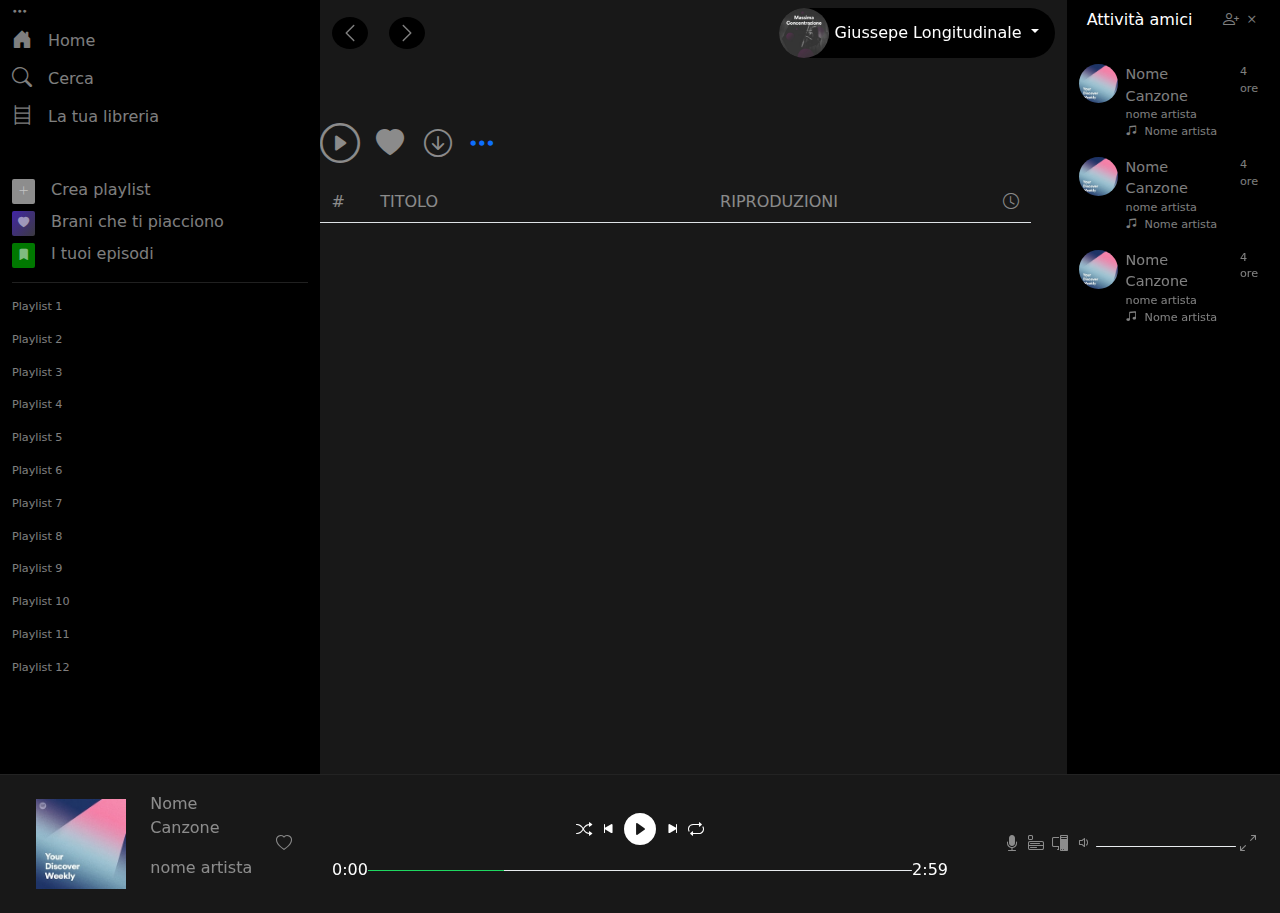
==== commit 55821b71: "def" ====
--- a/album.html
+++ b/album.html
@@ -1,9 +1,9 @@
 <!DOCTYPE html>
-<html lang="en" data-bs-theme="dark">
+<html lang="en">
 <head>
     <meta charset="UTF-8">
     <meta name="viewport" content="width=device-width, initial-scale=1.0">
-    <title>Album Page</title>
+    <title>Album</title>
     <link rel="stylesheet" href="assets/css/style.css"></link>
     <link rel="stylesheet" href="https://cdn.jsdelivr.net/npm/bootstrap-icons@1.11.2/font/bootstrap-icons.min.css">
     <script src="assets/js/henry.js"></script>
@@ -11,7 +11,7 @@
 <body>
     <div class="container-fluid">
         <div class="row">
-            <div class="col-sm-3 d-flex flex-column bg-black text-white-50">
+            <div class="col-sm-3 d-flex flex-column bg-black text-white-50 d-none d-sm-block">
                 <i class="bi bi-three-dots"></i>
 
                 <div class="mb-5">
@@ -19,7 +19,7 @@
                         <a><i class="bi bi-house-door-fill fs-5 me-3"></i>Home</a>
                     </div>
                     <div class="mb-2">
-                        <a><i class="bi bi-search fs-5 me-3"></i>Cerca</a>
+                        <a id="searchAnchor"><i class="bi bi-search fs-5 me-3"></i>Cerca</a>
                     </div>
                     <div class="mb-2">
                         <a><i class="bi bi-bookshelf fs-5 me-3"></i>La tua libreria</a>
@@ -28,7 +28,7 @@
 
                 <div>
                     <div class="mb-2">
-                        <a><i class="bi bi-plus-square fs-10 me-3 plus"></i>Crea playlist</a>
+                        <a><i class="bi bi-plus-lg fs-10 me-3 plus playlist"></i>Crea playlist</a>
                     </div>
                     <div class="mb-2">
                         <a><i class="bi bi-heart-fill fs-10 me-3 heart"></i>Brani che ti piacciono</a>
@@ -40,211 +40,204 @@
                 
                 <hr>
 
-                <div class="overflow-y-scroll bg-black fs-10" style="height: 43vh">
-                    <p>Lorem ipsum, dolor sit amet consectetur adipisicing elit. Deleniti provident, rerum et aliquid at fugiat iste eius. Vero dolore unde explicabo maiores quam consequuntur consequatur nam dolores facilis, ea earum.</p>
-                    <p>Lorem ipsum, dolor sit amet consectetur adipisicing elit. Deleniti provident, rerum et aliquid at fugiat iste eius. Vero dolore unde explicabo maiores quam consequuntur consequatur nam dolores facilis, ea earum.</p>
-                    <p>Lorem ipsum, dolor sit amet consectetur adipisicing elit. Deleniti provident, rerum et aliquid at fugiat iste eius. Vero dolore unde explicabo maiores quam consequuntur consequatur nam dolores facilis, ea earum.</p>
-                    <p>Lorem ipsum, dolor sit amet consectetur adipisicing elit. Deleniti provident, rerum et aliquid at fugiat iste eius. Vero dolore unde explicabo maiores quam consequuntur consequatur nam dolores facilis, ea earum.</p>
-                    <p>Lorem ipsum, dolor sit amet consectetur adipisicing elit. Deleniti provident, rerum et aliquid at fugiat iste eius. Vero dolore unde explicabo maiores quam consequuntur consequatur nam dolores facilis, ea earum.</p>
-                    <p>Lorem ipsum, dolor sit amet consectetur adipisicing elit. Deleniti provident, rerum et aliquid at fugiat iste eius. Vero dolore unde explicabo maiores quam consequuntur consequatur nam dolores facilis, ea earum.</p>
-                </div>
-            </div>
-
-            
-           
-               
-                    
+                <div class="overflow-y-scroll bg-black fs-10 appendino" style="height: 43vh">
+                    <p>Playlist 1</p>
+                    <p>Playlist 2</p>
+                    <p>Playlist 3</p>
+                    <p>Playlist 4</p>
+                    <p>Playlist 5</p>
+                    <p>Playlist 6</p>
+                    <p>Playlist 7</p>
+                    <p>Playlist 8</p>
+                    <p>Playlist 9</p>
+                    <p>Playlist 10</p>
+                    <p>Playlist 11</p>
+                    <p>Playlist 12</p>
+                    <p>Playlist 13</p>
+                    <p>Playlist 14</p>
+                </div>
+            </div>
+
+
+            <div class="col-sm-9 col-md-7 bg-dark text-white-50 p-0">
                 
-           
-            
-                    <!-- -------------------COLONNA CENTRALE--------------------------------- -->
-                        
-            <div class="col-md-7 overflow-y-scroll px-3 pt-2 albumArea" style="height: 100vh;">
-                <nav class="navbar navbar-expand-lg bg-transparent position-sticky top-0 z-0 d-none d-md-block">
-                    <div class="container-fluid">
-                        <div>
-                            <a class="navbar-brand" href="#"><i class="bi bi-chevron-left text-white-50 bg-black rounded-circle px-2 py-1"></i></a>
-                            <a class="navbar-brand" href="#"><i class="bi bi-chevron-right text-white-50 bg-black rounded-circle px-2 py-1"></i></a>
-                        </div>
-                        <ul class="navbar-nav">
-                            <li class="nav-item dropdown"> 
-                                <a class="nav-link dropdown-toggle rounded-5 bg-black p-0 pe-3" href="#" role="button" data-bs-toggle="dropdown" aria-expanded="false">
-                                    <img src="assets/imgs/main/image-3.jpg" alt="pfp" class="rounded-5" style="height: 50px; width: 50px;" >
-                                    Giussepe Longitudinale
-                                </a>
-                                <ul class="dropdown-menu bg-dark">
-                                    <li><a class="dropdown-item text-white-50" href="#">Action</a></li>
-                                    <li><a class="dropdown-item text-white-50" href="#">Another action</a></li>
-                                    <li><a class="dropdown-item text-white-50" href="#">Something else here</a></li>
-                                </ul>
-                            </li>   
-                        </ul>
-                    </div>
-                </nav>
-                <div class="albumNameArea row py-3">
-                </div>
-                <div class="d-flex my-3 fs-3 blah align-items-center">
-                    
-                        <i class="bi bi-heart-fill px-1 px-md-3"></i>
-                        <i class="bi bi-arrow-down-circle px-1 pe-md-3"></i>
-
-                        <a href="#" role="button" data-bs-toggle="dropdown" aria-expanded="false" class="d-none d-md-inline"><i class="bi bi-three-dots"></i></a>
-                        <ul class="dropdown-menu">
-                            <li><a class="dropdown-item text-white-50" href="#">Action1</a></li>
-                            <li><a class="dropdown-item text-white-50" href="#">Another action</a></li>
-                            <li><a class="dropdown-item text-white-50" href="#">Something else here</a></li>
-                        </ul>
-                        <a href="#" role="button" data-bs-toggle="dropdown" aria-expanded="false" class="d-md-none"><i class="bi bi-three-dots-vertical me-auto"></i></a>
-                    
-                    
-                        <i class="bi bi-shuffle ms-auto d-md-none pe-1 fs-2"></i>
-                        <i class="bi bi-play-circle order-md-first fs-1"></i>
-                        <i class="bi bi-pause-circle order-md-first d-none fs-1"></i>
-                    
-                </div>
-                <div class="pe-md-5">
-                    <div class="row d-none d-md-flex mb-5 border-bottom border-opacity-25 pb-2">
-                      <div class="col-md-1 text-center">
-                        #
-                      </div>
-                      <div class="col-md-5 ">
-                        TITOLO
-                      </div>
-                      <div class="col-md-3 text-end">
-                        RIPRODUZIONI
-                      </div>
-                      <div class="col-md-3 text-end">
-                        <i class="bi bi-clock"></i>
-                      </div>
-                    </div>
-                    <div class="row align-items-center g-3 songsArea">
-                        <ul class="dropdown-menu bg-body w-25">
-                            <li><a class="dropdown-item text-white-50" href="#">Action2</a></li>
-                            <li><a class="dropdown-item text-white-50" href="#">Another action</a></li>
-                            <li><a class="dropdown-item text-white-50" href="#">Something else here</a></li>
-                        </ul>
-                    </div>
-                </div>
-            </div>
+                <!-- ------------------------CORPO CENTRALE--------------------------- -->
+
+                <div class="overflow-y-scroll bg-dark position-relative albumArea" style="height: 86svh;">
+                    <nav class="navbar navbar-expand-lg bg-transparent position-sticky top-0 z-1 d-none d-sm-block">
+                        <div class="container-fluid">
+                            <div>
+                                <a class="navbar-brand" href="#"><i class="bi bi-chevron-left text-white-50 bg-black rounded-circle px-2 py-1"></i></a>
+                                <a class="navbar-brand" href="#"><i class="bi bi-chevron-right text-white-50 bg-black rounded-circle px-2 py-1"></i></a>
+                            </div>
+                            <ul class="navbar-nav">
+                                <li class="nav-item dropdown"> 
+                                    <a class="nav-link dropdown-toggle rounded-5 bg-black text-white p-0 pe-3" href="#" role="button" data-bs-toggle="dropdown" aria-expanded="false">
+                                        <img src="assets/imgs/main/image-3.jpg" alt="pfp" class="rounded-5" style="height: 50px; width: 50px;" >
+                                        Giussepe Longitudinale
+                                    </a>
+                                    <ul class="dropdown-menu bg-dark">
+                                        <li><a class="dropdown-item text-white-50" href="#">Action</a></li>
+                                        <li><a class="dropdown-item text-white-50" href="#">Another action</a></li>
+                                        <li><a class="dropdown-item text-white-50" href="#">Something else here</a></li>
+                                    </ul>
+                                </li>
+                            </ul>
+                        </div>
+                    </nav>
+                    <div class="albumNameArea row py-3">
+                    </div>
+                    <div class="d-flex my-3 fs-3 blah align-items-center">
+                        
+                            <i class="bi bi-heart-fill px-1 px-md-3"></i>
+                            <i class="bi bi-arrow-down-circle px-1 pe-md-3"></i>
+    
+                            <a href="#" role="button" data-bs-toggle="dropdown" aria-expanded="false" class="d-none d-md-inline"><i class="bi bi-three-dots"></i></a>
+                            <ul class="dropdown-menu">
+                                <li><a class="dropdown-item text-white-50" href="#">Action1</a></li>
+                                <li><a class="dropdown-item text-white-50" href="#">Another action</a></li>
+                                <li><a class="dropdown-item text-white-50" href="#">Something else here</a></li>
+                            </ul>
+                            <a href="#" role="button" data-bs-toggle="dropdown" aria-expanded="false" class="d-md-none"><i class="bi bi-three-dots-vertical me-auto"></i></a>
+                        
+                        
+                            <i class="bi bi-shuffle ms-auto d-md-none pe-1 fs-2"></i>
+                            <i class="bi bi-play-circle order-md-first fs-1"></i>
+                            <i class="bi bi-pause-circle order-md-first d-none fs-1"></i>
+                        
+                    </div>
+                    <div class="pe-md-5">
+                        <div class="row d-none d-md-flex mb-5 border-bottom border-opacity-25 pb-2">
+                          <div class="col-md-1 text-center">
+                            #
+                          </div>
+                          <div class="col-md-5 ">
+                            TITOLO
+                          </div>
+                          <div class="col-md-3 text-end">
+                            RIPRODUZIONI
+                          </div>
+                          <div class="col-md-3 text-end">
+                            <i class="bi bi-clock"></i>
+                          </div>
+                        </div>
+                        <div class="row align-items-center g-3 songsArea">
+                            <ul class="dropdown-menu bg-body w-25">
+                                <li><a class="dropdown-item text-white-50" href="#">Action2</a></li>
+                                <li><a class="dropdown-item text-white-50" href="#">Another action</a></li>
+                                <li><a class="dropdown-item text-white-50" href="#">Something else here</a></li>
+                            </ul>
+                        </div>
+                    </div>
+                </div>
         
 
-
+            </div>
                             <!-- ---------------TERZA COLONNA--------------- -->
-                            <div class="col-md-2 d-md-flex d-none flex-column bg-black text-white-50">
-                                <div class="d-flex justify-content-between p-2">
-                                    <p class="text-white">Attività amici</p>
-                                    <div>
-                                        <i class="bi bi-person-plus"></i>
-                                        <i class="bi bi-x"></i>
-                                    </div>
-                                </div>
-                
-                                <!-- -----------BOX AMICI-------------- -->
-                                <div class="d-flex my-2">
-                                    <div>
-                                        <img src="assets/imgs/search/image-1.jpeg" class="img-fluid rounded-circle" width="40px">
-                                    </div>
-                                    <div class="flex-column px-2 fs-10">
-                                        <p class="mb-0 fs-8">Nome Canzone</p>
-                                        <p class="mb-0">nome artista</p>
-                                        <i class="bi bi-music-note-beamed me-2"></i><span>Nome artista</span> 
-                                    </div>
-                                    <p class="fs-10">4 ore</p>
-                                </div>
-                                <div class="d-flex">
-                                    <div>
-                                        <img src="assets/imgs/search/image-1.jpeg" class="img-fluid rounded-circle" width="40px">
-                                    </div>
-                                    <div class="flex-column px-2 fs-10">
-                                        <p class="mb-0 fs-8">Nome Canzone</p>
-                                        <p class="mb-0">nome artista</p>
-                                        <i class="bi bi-music-note-beamed me-2"></i><span>Nome artista</span> 
-                                    </div>
-                                    <p class="fs-10">4 ore</p>
-                                </div>
-                                <div class="d-flex">
-                                    <div>
-                                        <img src="assets/imgs/search/image-1.jpeg" class="img-fluid rounded-circle" width="40px">
-                                    </div>
-                                    <div class="flex-column px-2 fs-10">
-                                        <p class="mb-0 fs-8">Nome Canzone</p>
-                                        <p class="mb-0">nome artista</p>
-                                        <i class="bi bi-music-note-beamed me-2"></i><span>Nome artista</span> 
-                                    </div>
-                                    <p class="fs-10">4 ore</p>
-                                </div>
-                
-                                
-                            </div>
-                        </div>
-                
-                
-
-        <!-- -------------------PLAY BAR INFERIORE--------------------------- -->
-        <div class="playbar row fixed-bottom align-items-center bg-secondary-subtle container-fluid d-none">
-            <div class="col-sm-3">
-                <div class="d-flex align-items-center">
-                        <div class="p-3 ">
-                            <img src="assets/imgs/search/image-1.jpeg" class="img-fluid imageCover" width="60px" height="50px">
-                        </div>
-                        <div class="flex-column p-2">
-                            <p class="m-0 pbCanzone">Nome Canzone</p>
-                            <p class="m-0 pbArtista">nome artista</p>
-                        </div>
-                    <i class="bi bi-heart p-2"></i>
-                </div>
-            </div>
-    
-            <div class="col-sm-6">
-                <div class="text-white align-items-center d-flex justify-content-center fs-3">
-                    <i class="bi bi-shuffle mx-1"></i>
-                    <i class="bi bi-skip-start-fill mx-1"></i>
-                    <i class="bi bi-play-circle mx-1 fs-1"></i>
-                    <i class="bi bi-pause-circle d-none mx-1 fs-1"></i>
-                    <i class="bi bi-skip-end-fill mx-1"></i>
-                    <i class="bi bi-repeat mx-1"></i>
-                </div>
-    
-                <div class="progress-block mb-1 text-white d-flex justify-content-between align-items-center">
-                    <div class="mr-2 songTime">0:00</div>
-                    <div class="progress w-100">
-                    <div aria-valuemax="100" aria-valuemin="0" aria-valuenow="89" class="progress-bar bg-success" role="progressbar" style="width: 44%"></div>
-                    </div>
-                    <div class="mr-2 songLength">2:59</div>
-                </div>
-    
-                
-            </div>
-    
-            <div class="col-sm-3">
-                <div class="d-flex justify-content-end p-2">
-                    <i class="bi bi-mic-fill mx-1"></i>
-                    <i class="bi bi-menu-app mx-1"></i>
-                    <i class="bi bi-pc-display mx-1"></i>
-                    <i class="bi bi-volume-down mx-1"></i>
-                    <!-- barra -->
-                    <div class="progress-block mt-1 text-white d-flex justify-content-between align-items-center w-50">
-    
+            <div class="col-md-2 d-md-flex d-none flex-column bg-black text-white-50">
+                <div class="d-flex justify-content-between p-2">
+                    <p class="text-white">Attività amici</p>
+                    <div>
+                        <i class="bi bi-person-plus"></i>
+                        <i class="bi bi-x"></i>
+                    </div>
+                </div>
+
+                <!-- -----------BOX AMICI-------------- -->
+                <div class="d-flex my-2">
+                    <div>
+                        <img src="assets/imgs/search/image-1.jpeg" class="img-fluid rounded-circle" width="40px">
+                    </div>
+                    <div class="flex-column px-2 fs-10">
+                        <p class="mb-0 fs-8">Nome Canzone</p>
+                        <p class="mb-0">nome artista</p>
+                        <i class="bi bi-music-note-beamed me-2"></i><span>Nome artista</span> 
+                    </div>
+                    <p class="fs-10">4 ore</p>
+                </div>
+                <div class="d-flex my-2">
+                    <div>
+                        <img src="assets/imgs/search/image-1.jpeg" class="img-fluid rounded-circle" width="40px">
+                    </div>
+                    <div class="flex-column px-2 fs-10">
+                        <p class="mb-0 fs-8">Nome Canzone</p>
+                        <p class="mb-0">nome artista</p>
+                        <i class="bi bi-music-note-beamed me-2"></i><span>Nome artista</span> 
+                    </div>
+                    <p class="fs-10">4 ore</p>
+                </div>
+                <div class="d-flex my-2">
+                    <div>
+                        <img src="assets/imgs/search/image-1.jpeg" class="img-fluid rounded-circle" width="40px">
+                    </div>
+                    <div class="flex-column px-2 fs-10">
+                        <p class="mb-0 fs-8">Nome Canzone</p>
+                        <p class="mb-0">nome artista</p>
+                        <i class="bi bi-music-note-beamed me-2"></i><span>Nome artista</span> 
+                    </div>
+                    <p class="fs-10">4 ore</p>
+                </div>
+            </div>
+            </div>
+
+
+
+            <div class="d-none d-sm-block">
+                <div class="row align-items-center bg-dark text-white-50" style="border-top: 0.5px solid #232323;">
+                <div class="col-sm-3">
+                    <div class="d-flex align-items-center p-2">
+                            <div class="p-3">
+                                <img src="assets/imgs/search/image-1.jpeg" class="img-fluid" width="100px">
+                            </div>
+                            <div class="flex-column p-2">
+                                <p>Nome Canzone</p>
+                                <p>nome artista</p>
+                            </div>
+                        <i class="bi bi-heart p-2"></i>
+                    </div>
+                </div>
+    
+                <div class="col-sm-6">
+                    <div class="text-white align-items-center d-flex justify-content-center">
+                        <i class="bi bi-shuffle mx-1"></i>
+                        <i class="bi bi-skip-start-fill mx-1"></i>
+                        <i class="bi bi-play-circle-fill mx-1 fs-2"></i>
+                        <i class="bi bi-skip-end-fill mx-1"></i>
+                        <i class="bi bi-repeat mx-1"></i>
+                    </div>
+    
+                    <div class="progress-block mt-1 text-white d-flex justify-content-between align-items-center">
+                        <div class="mr-2">0:00</div>
                         <div class="progress w-100">
-                        <div aria-valuemax="100" aria-valuemin="0" aria-valuenow="25" class="progress-bar bg-success" role="progressbar"></div>
-                        </div>
-                    </div>
-    
-                    <i class="bi bi-arrows-angle-expand mx-1"></i>
-                </div>
-            </div>
-        </div>  
+                        <div aria-valuemax="100" aria-valuemin="0" aria-valuenow="25" class="progress-bar bg-success" role="progressbar" style="width: 25%"></div>
+                        </div>
+                        <div class="mr-2">2:59</div>
+                    </div>
+                </div>
+    
+                <div class="col-sm-3">
+                    <div class="d-flex justify-content-end p-2">
+                        <i class="bi bi-mic-fill mx-1"></i>
+                        <i class="bi bi-menu-app mx-1"></i>
+                        <i class="bi bi-pc-display mx-1"></i>
+                        <i class="bi bi-volume-down mx-1"></i>
+      
+                        <div class="progress-block mt-1 text-white d-flex justify-content-between align-items-center w-50">
+    
+                            <div class="progress w-100">
+                            <div aria-valuemax="100" aria-valuemin="0" aria-valuenow="25" class="progress-bar bg-success" role="progressbar"></div>
+                            </div>
+                        </div>
+    
+                        <i class="bi bi-arrows-angle-expand mx-1"></i>
+                    </div>
+                </div>
+    
+                </div>
+            </div>
         </div>
-        <div class="d-flex justify-content-evenly d-md-none position-sticky bottom-0 z-0 bg-black bg-gradient">
-            <a><i class="bi bi-house-door-fill pe-3 d-block text-center"></i>Home</a>
-            <a><i class="bi bi-search pe-3 d-block text-center"></i>Cerca</a>
-            <a><i class="bi bi-bookshelf pe-3 d-block text-center"></i>La tua libreria</a>
-        </div>
-    
-    
-    <script src="../../bootstrap-5.3.2/dist/js/bootstrap.bundle.min.js"></script>
-    </body>
-    </html>
-            
-    </body>
-    </html>+    </div>
+    
+    <script src="../bootstrap-5.3.2/dist/js/bootstrap.bundle.min.js"></script>
+</body>
+</html>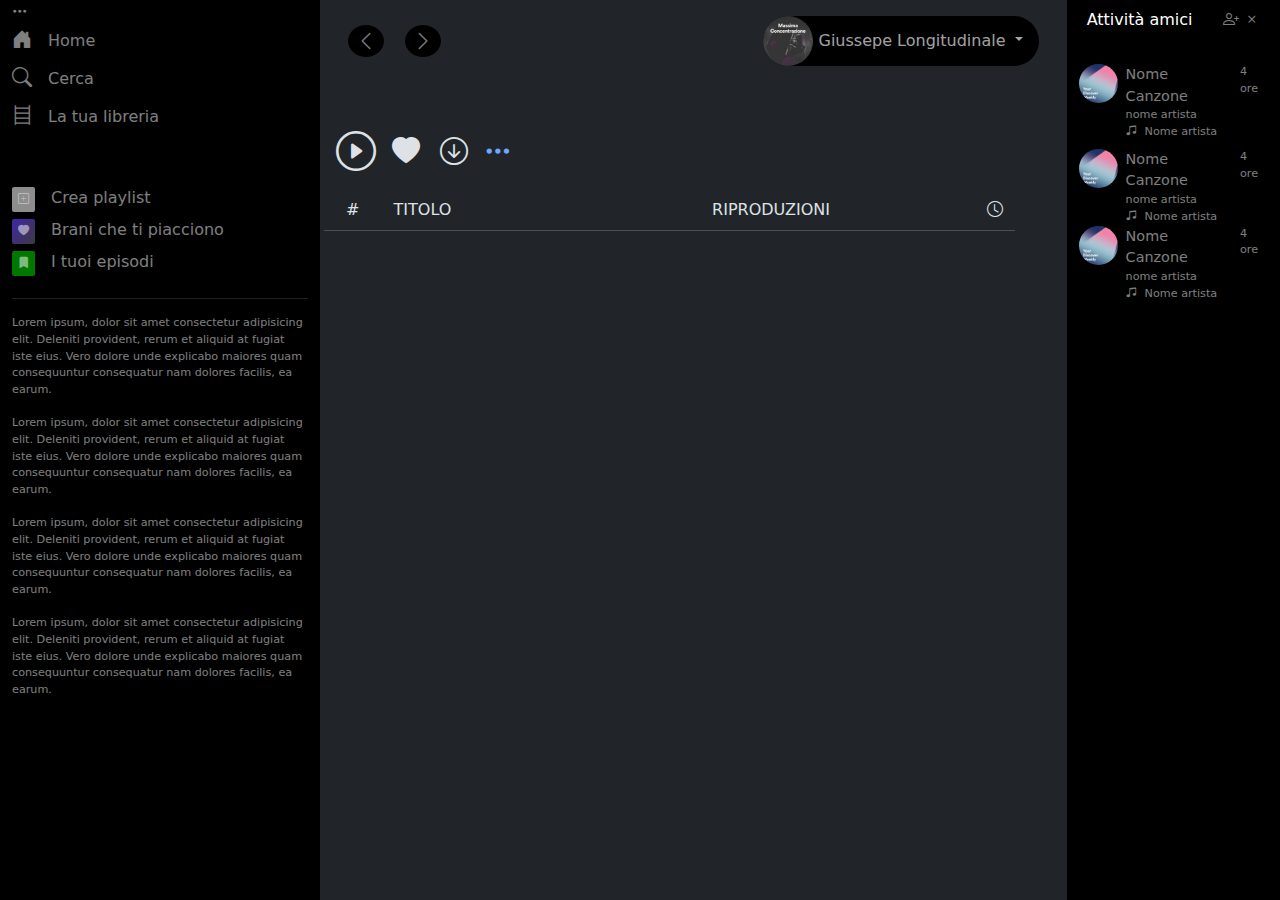
==== commit f938f8cd: "Merge branch 'main' of https://github.com/Matteo-Nardin/Buildweek_2" ====
--- a/album.html
+++ b/album.html
@@ -1,8 +1,12 @@
 <!DOCTYPE html>
-<html lang="en">
+<html lang="en" data-bs-theme="dark">
 <head>
     <meta charset="UTF-8">
     <meta name="viewport" content="width=device-width, initial-scale=1.0">
+    <title>Album Page</title>
+    <link rel="stylesheet" href="assets/css/style.css"></link>
+    <link rel="stylesheet" href="https://cdn.jsdelivr.net/npm/bootstrap-icons@1.11.2/font/bootstrap-icons.min.css">
+    <script src="assets/js/henry.js"></script>
     <title>Album</title>
     <link rel="stylesheet" href="assets/css/style.css"></link>
     <link rel="stylesheet" href="https://cdn.jsdelivr.net/npm/bootstrap-icons@1.11.2/font/bootstrap-icons.min.css">
@@ -11,7 +15,7 @@
 <body>
     <div class="container-fluid">
         <div class="row">
-            <div class="col-sm-3 d-flex flex-column bg-black text-white-50 d-none d-sm-block">
+            <div class="col-sm-3 d-flex flex-column bg-black text-white-50">
                 <i class="bi bi-three-dots"></i>
 
                 <div class="mb-5">
@@ -19,7 +23,7 @@
                         <a><i class="bi bi-house-door-fill fs-5 me-3"></i>Home</a>
                     </div>
                     <div class="mb-2">
-                        <a id="searchAnchor"><i class="bi bi-search fs-5 me-3"></i>Cerca</a>
+                        <a><i class="bi bi-search fs-5 me-3"></i>Cerca</a>
                     </div>
                     <div class="mb-2">
                         <a><i class="bi bi-bookshelf fs-5 me-3"></i>La tua libreria</a>
@@ -28,7 +32,7 @@
 
                 <div>
                     <div class="mb-2">
-                        <a><i class="bi bi-plus-lg fs-10 me-3 plus playlist"></i>Crea playlist</a>
+                        <a><i class="bi bi-plus-square fs-10 me-3 plus"></i>Crea playlist</a>
                     </div>
                     <div class="mb-2">
                         <a><i class="bi bi-heart-fill fs-10 me-3 heart"></i>Brani che ti piacciono</a>
@@ -40,204 +44,211 @@
                 
                 <hr>
 
-                <div class="overflow-y-scroll bg-black fs-10 appendino" style="height: 43vh">
-                    <p>Playlist 1</p>
-                    <p>Playlist 2</p>
-                    <p>Playlist 3</p>
-                    <p>Playlist 4</p>
-                    <p>Playlist 5</p>
-                    <p>Playlist 6</p>
-                    <p>Playlist 7</p>
-                    <p>Playlist 8</p>
-                    <p>Playlist 9</p>
-                    <p>Playlist 10</p>
-                    <p>Playlist 11</p>
-                    <p>Playlist 12</p>
-                    <p>Playlist 13</p>
-                    <p>Playlist 14</p>
-                </div>
-            </div>
-
-
-            <div class="col-sm-9 col-md-7 bg-dark text-white-50 p-0">
-                
-                <!-- ------------------------CORPO CENTRALE--------------------------- -->
-
-                <div class="overflow-y-scroll bg-dark position-relative albumArea" style="height: 86svh;">
-                    <nav class="navbar navbar-expand-lg bg-transparent position-sticky top-0 z-1 d-none d-sm-block">
-                        <div class="container-fluid">
-                            <div>
-                                <a class="navbar-brand" href="#"><i class="bi bi-chevron-left text-white-50 bg-black rounded-circle px-2 py-1"></i></a>
-                                <a class="navbar-brand" href="#"><i class="bi bi-chevron-right text-white-50 bg-black rounded-circle px-2 py-1"></i></a>
+                <div class="overflow-y-scroll bg-black fs-10" style="height: 43vh">
+                    <p>Lorem ipsum, dolor sit amet consectetur adipisicing elit. Deleniti provident, rerum et aliquid at fugiat iste eius. Vero dolore unde explicabo maiores quam consequuntur consequatur nam dolores facilis, ea earum.</p>
+                    <p>Lorem ipsum, dolor sit amet consectetur adipisicing elit. Deleniti provident, rerum et aliquid at fugiat iste eius. Vero dolore unde explicabo maiores quam consequuntur consequatur nam dolores facilis, ea earum.</p>
+                    <p>Lorem ipsum, dolor sit amet consectetur adipisicing elit. Deleniti provident, rerum et aliquid at fugiat iste eius. Vero dolore unde explicabo maiores quam consequuntur consequatur nam dolores facilis, ea earum.</p>
+                    <p>Lorem ipsum, dolor sit amet consectetur adipisicing elit. Deleniti provident, rerum et aliquid at fugiat iste eius. Vero dolore unde explicabo maiores quam consequuntur consequatur nam dolores facilis, ea earum.</p>
+                    <p>Lorem ipsum, dolor sit amet consectetur adipisicing elit. Deleniti provident, rerum et aliquid at fugiat iste eius. Vero dolore unde explicabo maiores quam consequuntur consequatur nam dolores facilis, ea earum.</p>
+                    <p>Lorem ipsum, dolor sit amet consectetur adipisicing elit. Deleniti provident, rerum et aliquid at fugiat iste eius. Vero dolore unde explicabo maiores quam consequuntur consequatur nam dolores facilis, ea earum.</p>
+                </div>
+            </div>
+
+            
+           
+               
+                    
+                
+           
+            
+                    <!-- -------------------COLONNA CENTRALE--------------------------------- -->
+                        
+            <div class="col-md-7 overflow-y-scroll px-3 pt-2 albumArea" style="height: 100vh;">
+                <nav class="navbar navbar-expand-lg bg-transparent position-sticky top-0 z-0 d-none d-md-block">
+                    <div class="container-fluid">
+                        <div>
+                            <a class="navbar-brand" href="#"><i class="bi bi-chevron-left text-white-50 bg-black rounded-circle px-2 py-1"></i></a>
+                            <a class="navbar-brand" href="#"><i class="bi bi-chevron-right text-white-50 bg-black rounded-circle px-2 py-1"></i></a>
+                        </div>
+                        <ul class="navbar-nav">
+                            <li class="nav-item dropdown"> 
+                                <a class="nav-link dropdown-toggle rounded-5 bg-black p-0 pe-3" href="#" role="button" data-bs-toggle="dropdown" aria-expanded="false">
+                                    <img src="assets/imgs/main/image-3.jpg" alt="pfp" class="rounded-5" style="height: 50px; width: 50px;" >
+                                    Giussepe Longitudinale
+                                </a>
+                                <ul class="dropdown-menu bg-dark">
+                                    <li><a class="dropdown-item text-white-50" href="#">Action</a></li>
+                                    <li><a class="dropdown-item text-white-50" href="#">Another action</a></li>
+                                    <li><a class="dropdown-item text-white-50" href="#">Something else here</a></li>
+                                </ul>
+                            </li>   
+                        </ul>
+                    </div>
+                </nav>
+                <div class="albumNameArea row py-3">
+                </div>
+                <div class="d-flex my-3 fs-3 blah align-items-center">
+                    
+                        <i class="bi bi-heart-fill px-1 px-md-3"></i>
+                        <i class="bi bi-arrow-down-circle px-1 pe-md-3"></i>
+
+                        <a href="#" role="button" data-bs-toggle="dropdown" aria-expanded="false" class="d-none d-md-inline"><i class="bi bi-three-dots"></i></a>
+                        <ul class="dropdown-menu">
+                            <li><a class="dropdown-item text-white-50" href="#">Action1</a></li>
+                            <li><a class="dropdown-item text-white-50" href="#">Another action</a></li>
+                            <li><a class="dropdown-item text-white-50" href="#">Something else here</a></li>
+                        </ul>
+                        <a href="#" role="button" data-bs-toggle="dropdown" aria-expanded="false" class="d-md-none"><i class="bi bi-three-dots-vertical me-auto"></i></a>
+                    
+                    
+                        <i class="bi bi-shuffle ms-auto d-md-none pe-1 fs-2"></i>
+                        <i class="bi bi-play-circle order-md-first fs-1"></i>
+                        <i class="bi bi-pause-circle order-md-first d-none fs-1"></i>
+                    
+                </div>
+                <div class="pe-md-5">
+                    <div class="row d-none d-md-flex mb-5 border-bottom border-opacity-25 pb-2">
+                      <div class="col-md-1 text-center">
+                        #
+                      </div>
+                      <div class="col-md-5 ">
+                        TITOLO
+                      </div>
+                      <div class="col-md-3 text-end">
+                        RIPRODUZIONI
+                      </div>
+                      <div class="col-md-3 text-end">
+                        <i class="bi bi-clock"></i>
+                      </div>
+                    </div>
+                    <div class="row align-items-center g-3 songsArea">
+                        <ul class="dropdown-menu bg-body w-25">
+                            <li><a class="dropdown-item text-white-50" href="#">Action2</a></li>
+                            <li><a class="dropdown-item text-white-50" href="#">Another action</a></li>
+                            <li><a class="dropdown-item text-white-50" href="#">Something else here</a></li>
+                        </ul>
+                    </div>
+                </div>
+            </div>
+        
+
+
+                            <!-- ---------------TERZA COLONNA--------------- -->
+                            <div class="col-md-2 d-md-flex d-none flex-column bg-black text-white-50">
+                                <div class="d-flex justify-content-between p-2">
+                                    <p class="text-white">Attività amici</p>
+                                    <div>
+                                        <i class="bi bi-person-plus"></i>
+                                        <i class="bi bi-x"></i>
+                                    </div>
+                                </div>
+                
+                                <!-- -----------BOX AMICI-------------- -->
+                                <div class="d-flex my-2">
+                                    <div>
+                                        <img src="assets/imgs/search/image-1.jpeg" class="img-fluid rounded-circle" width="40px">
+                                    </div>
+                                    <div class="flex-column px-2 fs-10">
+                                        <p class="mb-0 fs-8">Nome Canzone</p>
+                                        <p class="mb-0">nome artista</p>
+                                        <i class="bi bi-music-note-beamed me-2"></i><span>Nome artista</span> 
+                                    </div>
+                                    <p class="fs-10">4 ore</p>
+                                </div>
+                                <div class="d-flex">
+                                    <div>
+                                        <img src="assets/imgs/search/image-1.jpeg" class="img-fluid rounded-circle" width="40px">
+                                    </div>
+                                    <div class="flex-column px-2 fs-10">
+                                        <p class="mb-0 fs-8">Nome Canzone</p>
+                                        <p class="mb-0">nome artista</p>
+                                        <i class="bi bi-music-note-beamed me-2"></i><span>Nome artista</span> 
+                                    </div>
+                                    <p class="fs-10">4 ore</p>
+                                </div>
+                                <div class="d-flex">
+                                    <div>
+                                        <img src="assets/imgs/search/image-1.jpeg" class="img-fluid rounded-circle" width="40px">
+                                    </div>
+                                    <div class="flex-column px-2 fs-10">
+                                        <p class="mb-0 fs-8">Nome Canzone</p>
+                                        <p class="mb-0">nome artista</p>
+                                        <i class="bi bi-music-note-beamed me-2"></i><span>Nome artista</span> 
+                                    </div>
+                                    <p class="fs-10">4 ore</p>
+                                </div>
+                
+                                
                             </div>
-                            <ul class="navbar-nav">
-                                <li class="nav-item dropdown"> 
-                                    <a class="nav-link dropdown-toggle rounded-5 bg-black text-white p-0 pe-3" href="#" role="button" data-bs-toggle="dropdown" aria-expanded="false">
-                                        <img src="assets/imgs/main/image-3.jpg" alt="pfp" class="rounded-5" style="height: 50px; width: 50px;" >
-                                        Giussepe Longitudinale
-                                    </a>
-                                    <ul class="dropdown-menu bg-dark">
-                                        <li><a class="dropdown-item text-white-50" href="#">Action</a></li>
-                                        <li><a class="dropdown-item text-white-50" href="#">Another action</a></li>
-                                        <li><a class="dropdown-item text-white-50" href="#">Something else here</a></li>
-                                    </ul>
-                                </li>
-                            </ul>
-                        </div>
-                    </nav>
-                    <div class="albumNameArea row py-3">
-                    </div>
-                    <div class="d-flex my-3 fs-3 blah align-items-center">
-                        
-                            <i class="bi bi-heart-fill px-1 px-md-3"></i>
-                            <i class="bi bi-arrow-down-circle px-1 pe-md-3"></i>
-    
-                            <a href="#" role="button" data-bs-toggle="dropdown" aria-expanded="false" class="d-none d-md-inline"><i class="bi bi-three-dots"></i></a>
-                            <ul class="dropdown-menu">
-                                <li><a class="dropdown-item text-white-50" href="#">Action1</a></li>
-                                <li><a class="dropdown-item text-white-50" href="#">Another action</a></li>
-                                <li><a class="dropdown-item text-white-50" href="#">Something else here</a></li>
-                            </ul>
-                            <a href="#" role="button" data-bs-toggle="dropdown" aria-expanded="false" class="d-md-none"><i class="bi bi-three-dots-vertical me-auto"></i></a>
-                        
-                        
-                            <i class="bi bi-shuffle ms-auto d-md-none pe-1 fs-2"></i>
-                            <i class="bi bi-play-circle order-md-first fs-1"></i>
-                            <i class="bi bi-pause-circle order-md-first d-none fs-1"></i>
-                        
-                    </div>
-                    <div class="pe-md-5">
-                        <div class="row d-none d-md-flex mb-5 border-bottom border-opacity-25 pb-2">
-                          <div class="col-md-1 text-center">
-                            #
-                          </div>
-                          <div class="col-md-5 ">
-                            TITOLO
-                          </div>
-                          <div class="col-md-3 text-end">
-                            RIPRODUZIONI
-                          </div>
-                          <div class="col-md-3 text-end">
-                            <i class="bi bi-clock"></i>
-                          </div>
-                        </div>
-                        <div class="row align-items-center g-3 songsArea">
-                            <ul class="dropdown-menu bg-body w-25">
-                                <li><a class="dropdown-item text-white-50" href="#">Action2</a></li>
-                                <li><a class="dropdown-item text-white-50" href="#">Another action</a></li>
-                                <li><a class="dropdown-item text-white-50" href="#">Something else here</a></li>
-                            </ul>
-                        </div>
-                    </div>
-                </div>
-        
-
-            </div>
-                            <!-- ---------------TERZA COLONNA--------------- -->
-            <div class="col-md-2 d-md-flex d-none flex-column bg-black text-white-50">
-                <div class="d-flex justify-content-between p-2">
-                    <p class="text-white">Attività amici</p>
-                    <div>
-                        <i class="bi bi-person-plus"></i>
-                        <i class="bi bi-x"></i>
-                    </div>
-                </div>
-
-                <!-- -----------BOX AMICI-------------- -->
-                <div class="d-flex my-2">
-                    <div>
-                        <img src="assets/imgs/search/image-1.jpeg" class="img-fluid rounded-circle" width="40px">
-                    </div>
-                    <div class="flex-column px-2 fs-10">
-                        <p class="mb-0 fs-8">Nome Canzone</p>
-                        <p class="mb-0">nome artista</p>
-                        <i class="bi bi-music-note-beamed me-2"></i><span>Nome artista</span> 
-                    </div>
-                    <p class="fs-10">4 ore</p>
-                </div>
-                <div class="d-flex my-2">
-                    <div>
-                        <img src="assets/imgs/search/image-1.jpeg" class="img-fluid rounded-circle" width="40px">
-                    </div>
-                    <div class="flex-column px-2 fs-10">
-                        <p class="mb-0 fs-8">Nome Canzone</p>
-                        <p class="mb-0">nome artista</p>
-                        <i class="bi bi-music-note-beamed me-2"></i><span>Nome artista</span> 
-                    </div>
-                    <p class="fs-10">4 ore</p>
-                </div>
-                <div class="d-flex my-2">
-                    <div>
-                        <img src="assets/imgs/search/image-1.jpeg" class="img-fluid rounded-circle" width="40px">
-                    </div>
-                    <div class="flex-column px-2 fs-10">
-                        <p class="mb-0 fs-8">Nome Canzone</p>
-                        <p class="mb-0">nome artista</p>
-                        <i class="bi bi-music-note-beamed me-2"></i><span>Nome artista</span> 
-                    </div>
-                    <p class="fs-10">4 ore</p>
-                </div>
-            </div>
-            </div>
-
-
-
-            <div class="d-none d-sm-block">
-                <div class="row align-items-center bg-dark text-white-50" style="border-top: 0.5px solid #232323;">
-                <div class="col-sm-3">
-                    <div class="d-flex align-items-center p-2">
-                            <div class="p-3">
-                                <img src="assets/imgs/search/image-1.jpeg" class="img-fluid" width="100px">
-                            </div>
-                            <div class="flex-column p-2">
-                                <p>Nome Canzone</p>
-                                <p>nome artista</p>
-                            </div>
-                        <i class="bi bi-heart p-2"></i>
-                    </div>
-                </div>
-    
-                <div class="col-sm-6">
-                    <div class="text-white align-items-center d-flex justify-content-center">
-                        <i class="bi bi-shuffle mx-1"></i>
-                        <i class="bi bi-skip-start-fill mx-1"></i>
-                        <i class="bi bi-play-circle-fill mx-1 fs-2"></i>
-                        <i class="bi bi-skip-end-fill mx-1"></i>
-                        <i class="bi bi-repeat mx-1"></i>
-                    </div>
-    
-                    <div class="progress-block mt-1 text-white d-flex justify-content-between align-items-center">
-                        <div class="mr-2">0:00</div>
+                        </div>
+                
+                
+
+        <!-- -------------------PLAY BAR INFERIORE--------------------------- -->
+        <div class="playbar row fixed-bottom align-items-center bg-secondary-subtle container-fluid d-none">
+            <div class="col-sm-3">
+                <div class="d-flex align-items-center">
+                        <div class="p-3 ">
+                            <img src="assets/imgs/search/image-1.jpeg" class="img-fluid imageCover" width="60px" height="50px">
+                        </div>
+                        <div class="flex-column p-2">
+                            <p class="m-0 pbCanzone">Nome Canzone</p>
+                            <p class="m-0 pbArtista">nome artista</p>
+                        </div>
+                    <i class="bi bi-heart p-2"></i>
+                </div>
+            </div>
+    
+            <div class="col-sm-6">
+                <div class="text-white align-items-center d-flex justify-content-center fs-3">
+                    <i class="bi bi-shuffle mx-1"></i>
+                    <i class="bi bi-skip-start-fill mx-1"></i>
+                    <i class="bi bi-play-circle mx-1 fs-1"></i>
+                    <i class="bi bi-pause-circle d-none mx-1 fs-1"></i>
+                    <i class="bi bi-skip-end-fill mx-1"></i>
+                    <i class="bi bi-repeat mx-1"></i>
+                </div>
+    
+                <div class="progress-block mb-1 text-white d-flex justify-content-between align-items-center">
+                    <div class="mr-2 songTime">0:00</div>
+                    <div class="progress w-100">
+                    <div aria-valuemax="100" aria-valuemin="0" aria-valuenow="89" class="progress-bar bg-success" role="progressbar" style="width: 44%"></div>
+                    </div>
+                    <div class="mr-2 songLength">2:59</div>
+                </div>
+    
+                
+            </div>
+    
+            <div class="col-sm-3">
+                <div class="d-flex justify-content-end p-2">
+                    <i class="bi bi-mic-fill mx-1"></i>
+                    <i class="bi bi-menu-app mx-1"></i>
+                    <i class="bi bi-pc-display mx-1"></i>
+                    <i class="bi bi-volume-down mx-1"></i>
+                    <!-- barra -->
+                    <div class="progress-block mt-1 text-white d-flex justify-content-between align-items-center w-50">
+    
                         <div class="progress w-100">
-                        <div aria-valuemax="100" aria-valuemin="0" aria-valuenow="25" class="progress-bar bg-success" role="progressbar" style="width: 25%"></div>
-                        </div>
-                        <div class="mr-2">2:59</div>
-                    </div>
-                </div>
-    
-                <div class="col-sm-3">
-                    <div class="d-flex justify-content-end p-2">
-                        <i class="bi bi-mic-fill mx-1"></i>
-                        <i class="bi bi-menu-app mx-1"></i>
-                        <i class="bi bi-pc-display mx-1"></i>
-                        <i class="bi bi-volume-down mx-1"></i>
-      
-                        <div class="progress-block mt-1 text-white d-flex justify-content-between align-items-center w-50">
-    
-                            <div class="progress w-100">
-                            <div aria-valuemax="100" aria-valuemin="0" aria-valuenow="25" class="progress-bar bg-success" role="progressbar"></div>
-                            </div>
-                        </div>
-    
-                        <i class="bi bi-arrows-angle-expand mx-1"></i>
-                    </div>
-                </div>
-    
-                </div>
-            </div>
+                        <div aria-valuemax="100" aria-valuemin="0" aria-valuenow="25" class="progress-bar bg-success" role="progressbar"></div>
+                        </div>
+                    </div>
+    
+                    <i class="bi bi-arrows-angle-expand mx-1"></i>
+                </div>
+            </div>
+        </div>  
         </div>
-    </div>
-    
-    <script src="../bootstrap-5.3.2/dist/js/bootstrap.bundle.min.js"></script>
-</body>
-</html>+        <div class="d-flex justify-content-evenly d-md-none position-sticky bottom-0 z-0 bg-black bg-gradient">
+            <a><i class="bi bi-house-door-fill pe-3 d-block text-center"></i>Home</a>
+            <a><i class="bi bi-search pe-3 d-block text-center"></i>Cerca</a>
+            <a><i class="bi bi-bookshelf pe-3 d-block text-center"></i>La tua libreria</a>
+        </div>
+    
+    
+    <script src="../../bootstrap-5.3.2/dist/js/bootstrap.bundle.min.js"></script>
+    </body>
+    </html>
+            
+    </body>
+    </html>
